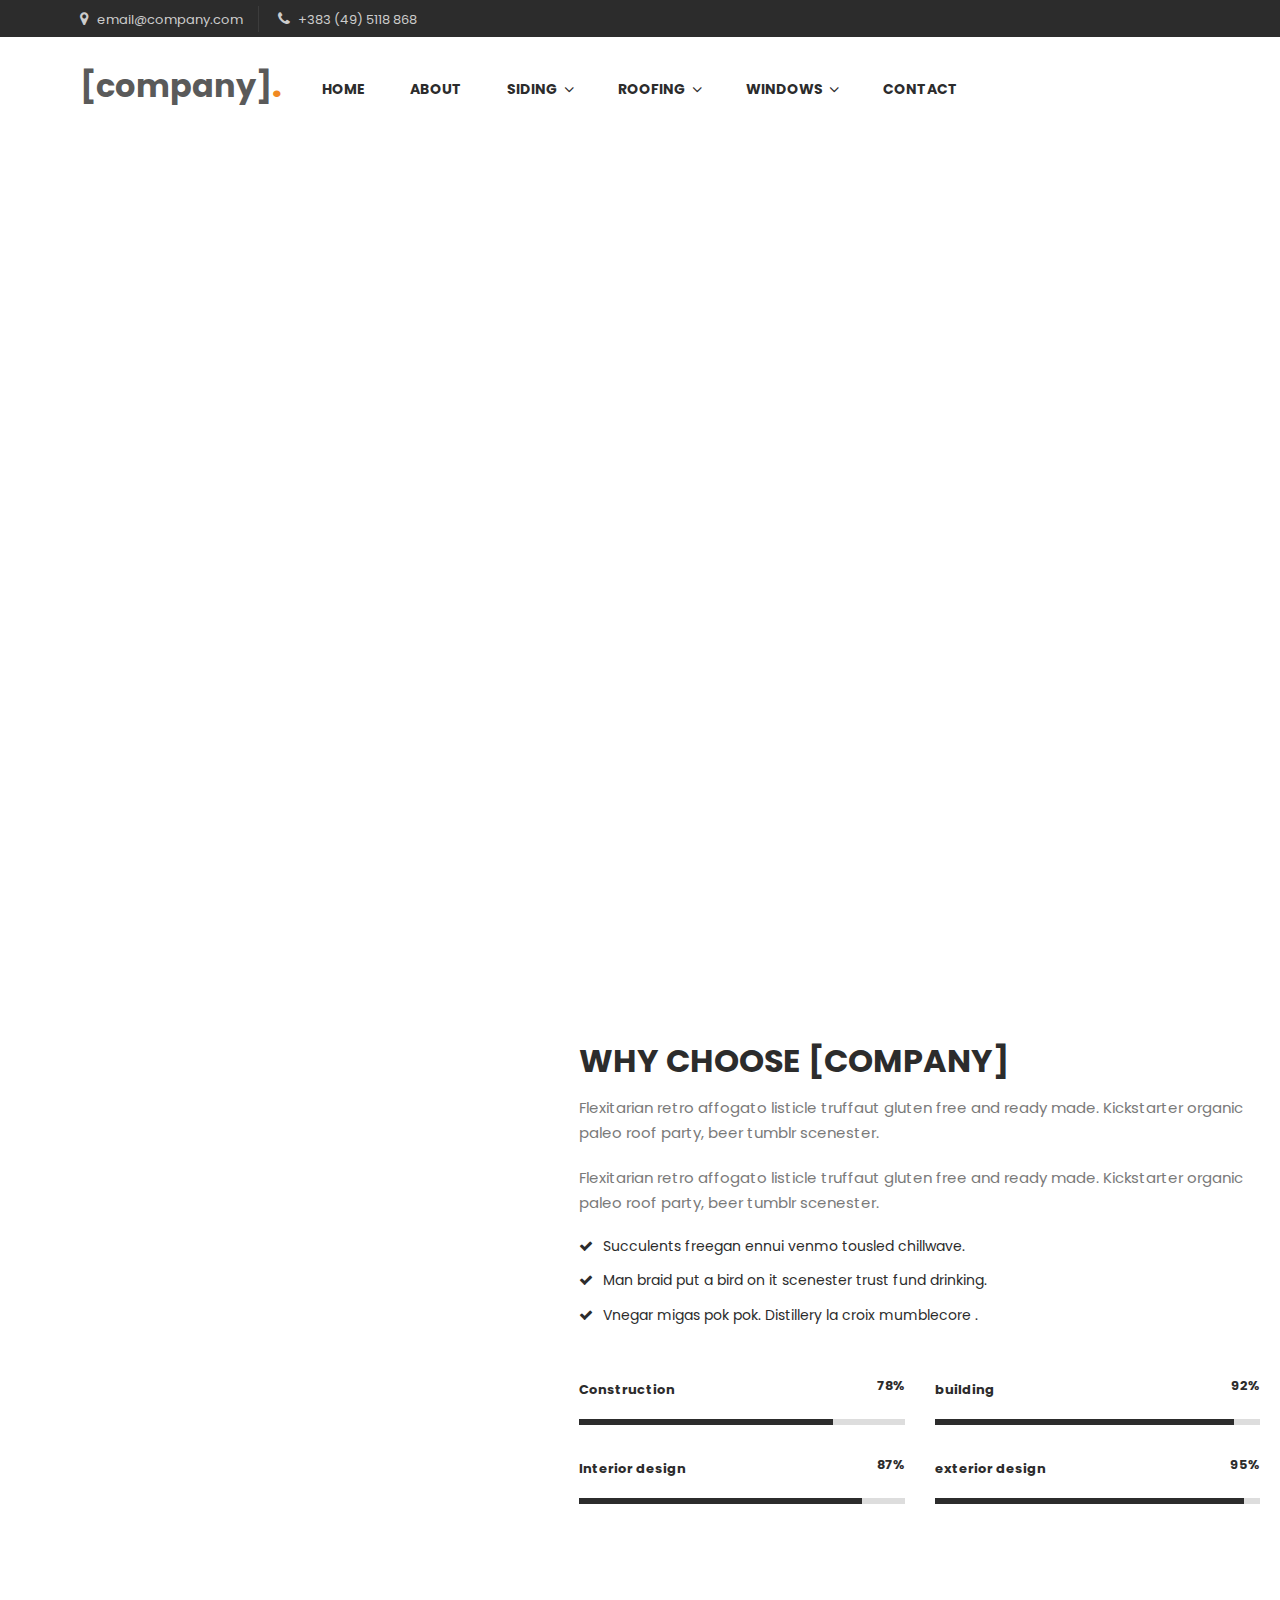
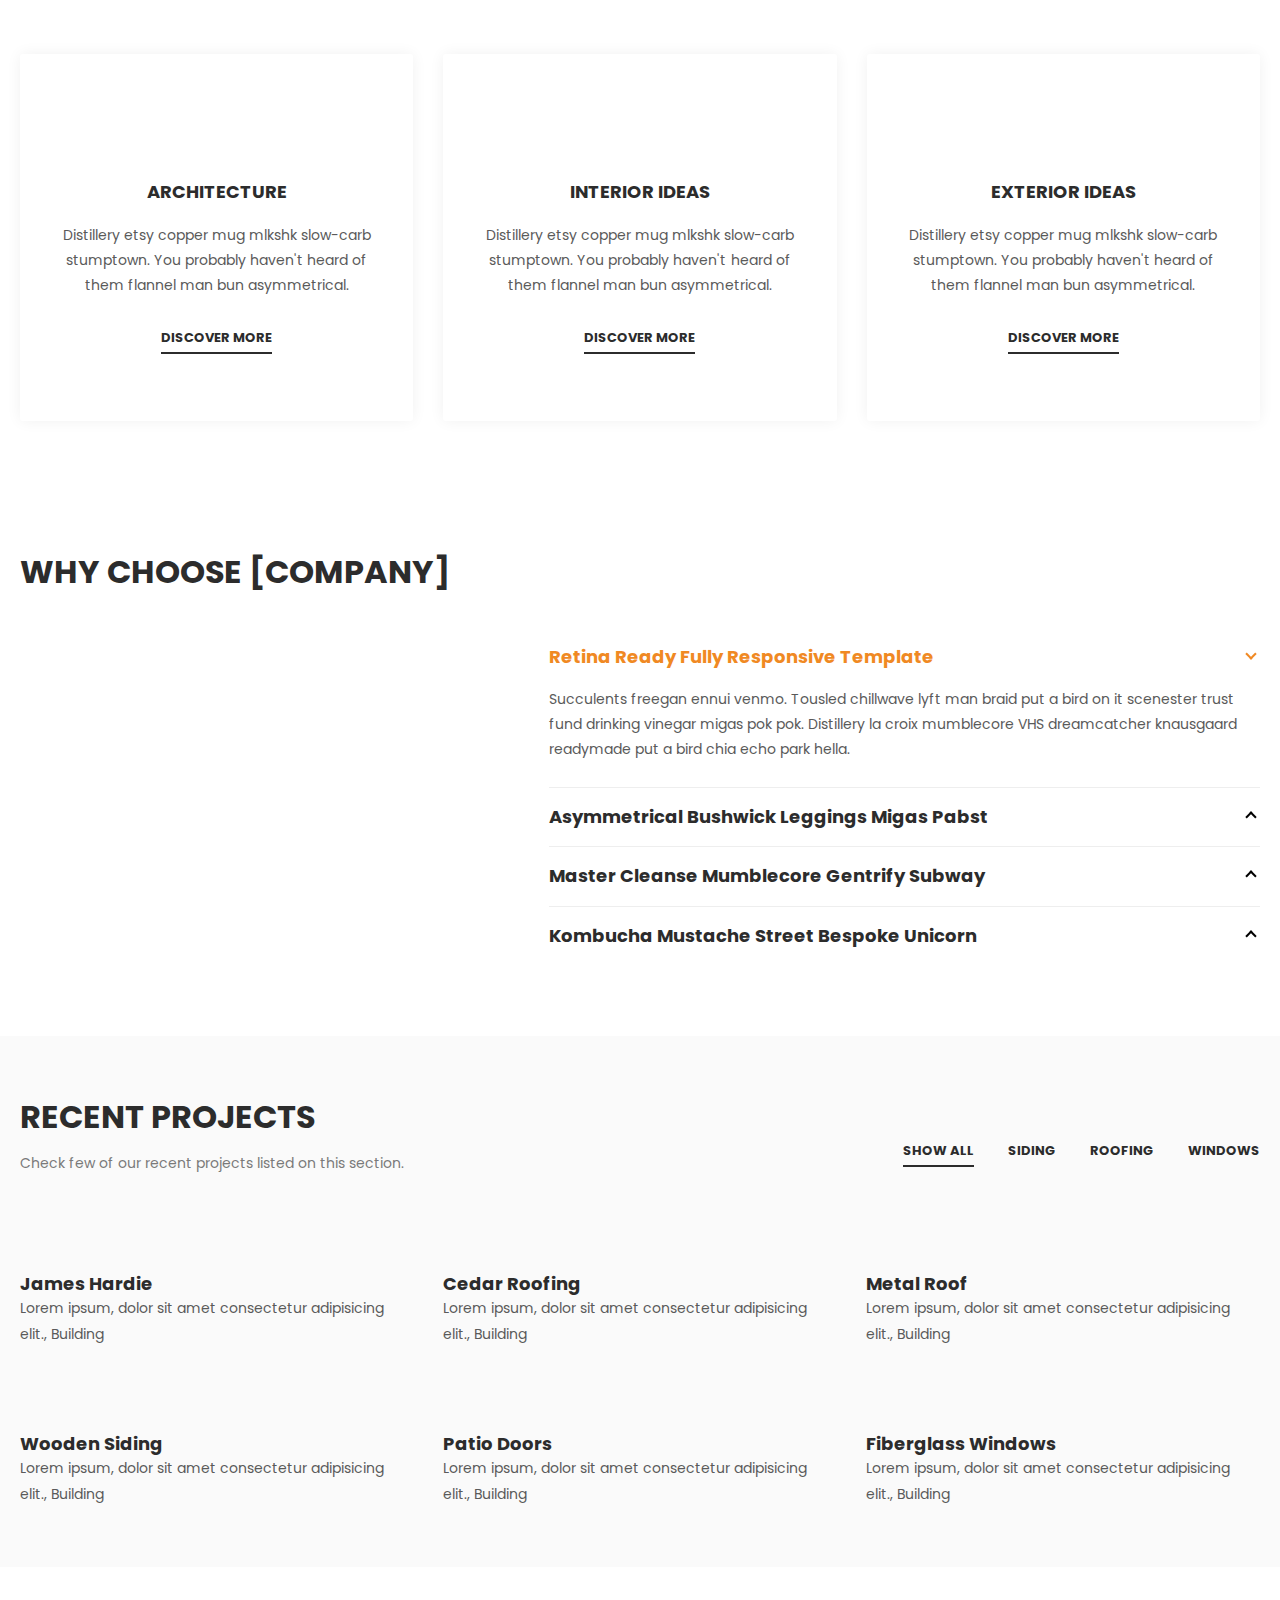
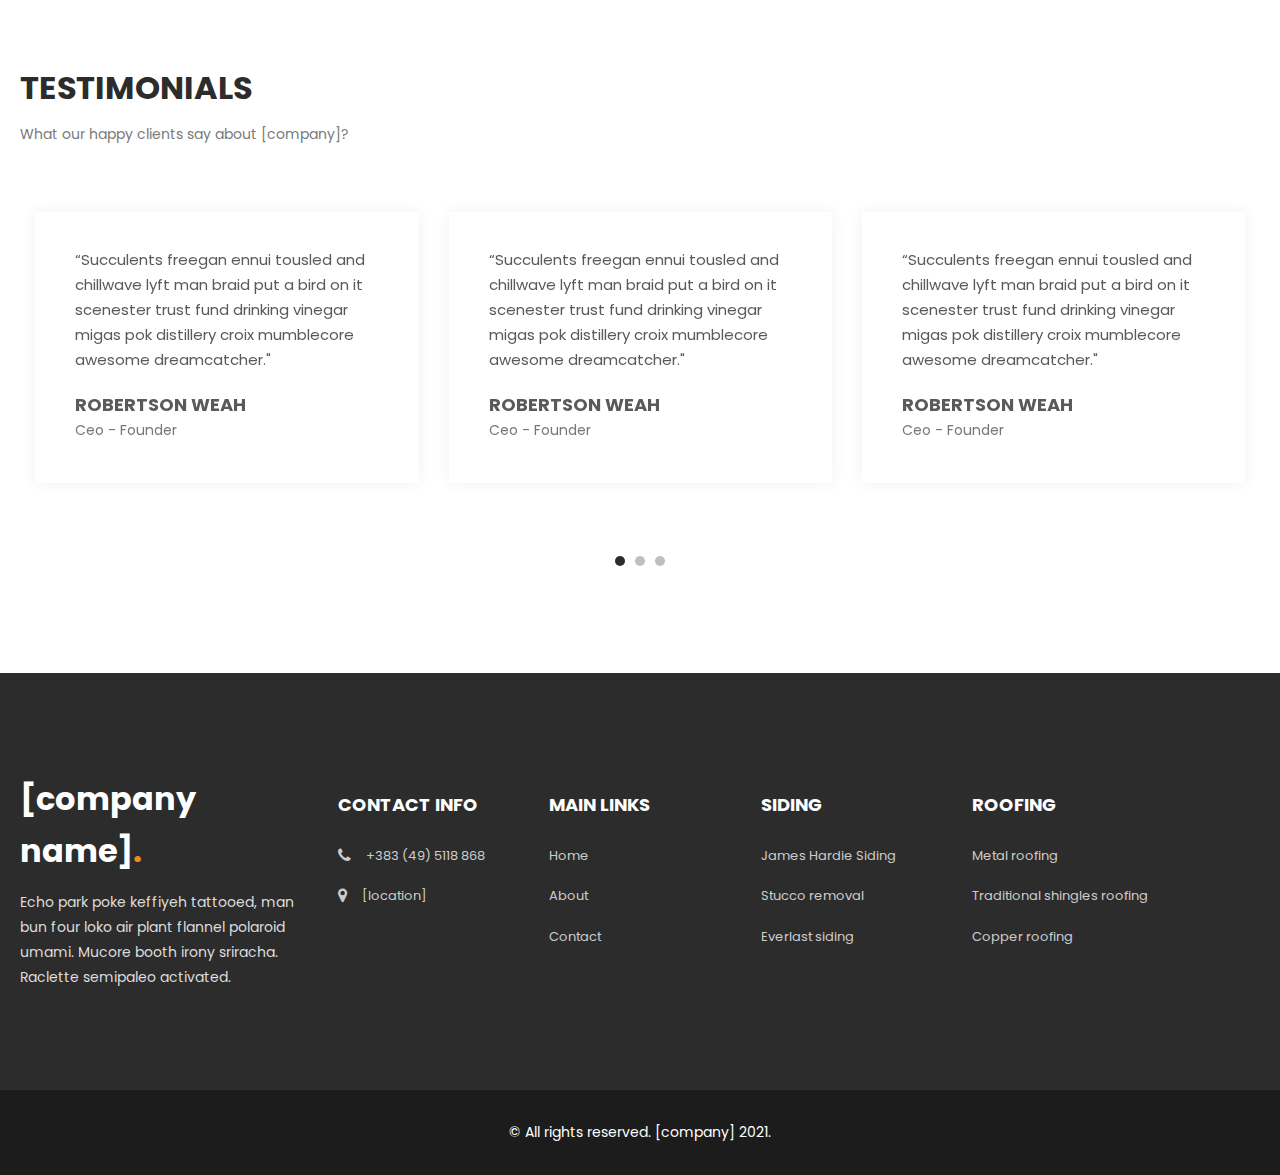
==== index.html @ dba57b31 "559" ====
<!DOCTYPE html>
<html lang="en">

<head>
  <meta charset="UTF-8" />
  <meta name="robots" content="noindex, nofollow" />
  <meta name="viewport" content="width=device-width, initial-scale=1.0" />
  <meta http-equiv="X-UA-Compatible" content="ie=edge" />
  <link rel="icon" href="images/favicon.png">
  <title>[company] - Creative Architecture HTML5 Template</title>

  <!-- Fonts -->
  <link rel="preconnect" href="https://fonts.gstatic.com">
  <link href="https://fonts.googleapis.com/css2?family=Poppins:wght@100;200;300;400;500;600;700;800;900&display=swap"
    rel="stylesheet">
  <link rel="stylesheet" href="fonts/font-awesome/css/font-awesome.min.css">
  <link rel="stylesheet" href="fonts/revicons/style.css">

  <link rel="stylesheet" href="styles/bootstrap.css" />
  <link rel="stylesheet" href="styles/main.css" />
</head>

<body>

  <div id="preloader" class="preloader">
    <div id="loader"></div>
  </div>
  <!-- Mobile Menu -->
  <div class="mobile-nav-wrapper">
    <div class="mobile-menu-inner">
      <ul class="mobile-menu">
        <li><a href="index.html">Home</a></li>
        <li><a href="about.html">About</a></li>
        <li class="has-sub"><a href="#">Siding<i class="sub-icon fa fa-angle-down"></i></a>
          <ul class="sub-menu">
            <li><a href="james_hardie_siding.html">James Hardie Siding</a></li>
            <li><a href="stucco_removal.html">Stucco removal</a></li>
            <li><a href="everlast_siding.html">Everlast siding</a></li>
          </ul>
        </li>
        <li class="has-sub"><a href="#">Roofing<i class="sub-icon fa fa-angle-down"></i></a>
          <ul class="sub-menu">
            <li><a href="metal_roofing.html">Metal roofing</a></li>
            <li><a href="tradition_shingles_roofing.html">Traditional shingles roofing</a></li>
            <li><a href="copper_roofing.html">Copper roofing</a></li>
          </ul>
        </li>
        <li class="has-sub"><a href="#">Windows<i class="sub-icon fa fa-angle-down"></i></a>
          <ul class="sub-menu">
            <li><a href="double_hung_windows.html">Double hung windows</a></li>
            <li><a href="patio_doors.html">Patio doors</a></li>
          </ul>
        </li>
        <li><a href="contact.html">Contact</a></li>
      </ul>

    </div>
  </div>
  <div class="mobile-menu-overlay"></div>

  <div class="sub-header">
    <div class="container-fluid">
      <div class="row">
        <div class="col-lg-8">
          <ul class="left-info">
            <li><a href="contact-us.html"><i class="fa fa-map-marker"></i> email@company.com</a></li>
            <li><a href="contact-us.html"><i class="fa fa-phone"></i> +383 (49) 5118 868</a></li>
          </ul>
        </div>

      </div>
    </div>
  </div>

  <!-- Header -->
  <header class="site-header fixed-header">
    <div class="container expanded">
      <div class="header-wrap">
        <div class="header-logo">
          <a href="index.html">
            <p>[company]<em>.</em></p>
          </a>
        </div>
        <div class="header-nav">
          <ul class="main-menu">
            <li><a href="index.html">Home</a></li>
            <li><a href="about.html">About</a></li>
            <li class="menu-item-has-children"><a href="#">Siding</a>
              <ul class="sub-menu">
                <li><a href="james_hardie_siding.html">James Hardie Siding</a></li>
                <li><a href="stucco_removal.html">Stucco removal</a></li>
                <li><a href="everlast_siding.html">Everlast siding</a></li>
              </ul>
            </li>
            <li class="menu-item-has-children"><a href="#">Roofing</a>
              <ul class="sub-menu">
                <li><a href="metal_roofing.html">Metal roofing</a></li>
                <li><a href="tradition_shingles_roofing.html">Traditional shingles roofing</a></li>
                <li><a href="copper_roofing.html">Copper roofing</a></li>
              </ul>
            </li>
            <li class="menu-item-has-children"><a href="#">Windows</a>
              <ul class="sub-menu">
                <li><a href="double_hung_windows.html">Double hung windows</a></li>
                <li><a href="patio_doors.html">Patio doors</a></li>
              </ul>
            </li>
            <li><a href="contact.html">Contact</a></li>
          </ul>
        </div>
        <div class="header-widgets">
          <ul class="right-menu">

            <li class="menu-item menu-mobile-nav">
              <a href="#" class="menu-bar" id="menu-show-mobile-nav">
                <svg viewBox="0 0 24 24" width="24" height="24" stroke="currentColor" stroke-width="2" fill="none"
                  stroke-linecap="round" stroke-linejoin="round" class="css-i6dzq1">
                  <line x1="3" y1="12" x2="21" y2="12"></line>
                  <line x1="3" y1="6" x2="21" y2="6"></line>
                  <line x1="3" y1="18" x2="21" y2="18"></line>
                </svg>
              </a>
            </li>
          </ul>
        </div>
      </div>
    </div>
  </header>
  <!-- /Header -->



  <!-- Home slider -->
  <div class="expanded slider-wrapper">
    <div id="rev_slider_1_1_wrapper" class="rev_slider_wrapper fullwidthbanner-container" data-source="gallery"
      style="margin:0px auto;background:transparent;padding:0px;margin-top:0px;margin-bottom:0px;">
      <div id="rev_slider_1_1" class="rev_slider fullwidthabanner" style="display:none;" data-version="5.4.8">
        <ul>

          <li data-index="rs-1" data-transition="fade" data-slotamount="default" data-hideafterloop="0"
            data-hideslideonmobile="off" data-easein="default" data-easeout="default" data-masterspeed="300"
            data-rotate="0" data-saveperformance="off" data-title="Slide">
            <!-- MAIN IMAGE -->
            <img src="https://via.placeholder.com/1920x850" alt="" title="Home" data-bgposition="center center"
              data-bgfit="cover" data-bgrepeat="no-repeat" data-bgparallax="5" class="rev-slidebg" data-no-retina>

            <div class="tp-caption slide-paragraph  tp-resizeme tp-arrival" id="slide-1-layer-1"
              data-x="['center','center','center','center']" data-hoffset="['0','0','0','0']"
              data-y="['top','top','top','top']" data-voffset="['150','180','130','100']"
              data-fontsize="['64','18','18','18']" data-width="['100%']" data-height="['auto']"
              data-whitespace="normal" data-type="text" data-responsive_offset="on"
              data-frames='[{"delay":300,"speed":400,"frame":"0","from":"opacity:0;","to":"o:1;","ease":"Cubic.easeIn"},{"delay":"wait","speed":300,"frame":"999","to":"opacity:0;","ease":"easeOutCirc"}]'
              data-textAlign="['center','center','center','center']" data-paddingtop="[0,0,0,0]"
              data-paddingright="[0,0,0,0]" data-paddingbottom="[0,0,0,0]" data-paddingleft="[0,0,0,0]">
              <p>THIS IS A VERY FINE LINE</p>
            </div>

            <div class="tp-caption slide-title tp-resizeme" id="slide-1-layer-2"
              data-x="['center','center','center','center']" data-hoffset="['0','0','0','0']"
              data-y="['middle','middle','middle','middle']" data-voffset="['-55','-75','-55','20']"
              data-fontsize="['36','44','40','36']" data-lineheight="['84','70','50','36']" data-width="none"
              data-height="none" data-whitespace="nowrap" data-type="text" data-responsive_offset="on"
              data-frames='[{"delay":600,"speed":400,"frame":"0","from":"opacity:0;","to":"o:1;","ease":"Cubic.easeIn"},{"delay":"wait","speed":300,"frame":"999","to":"opacity:0;","ease":"easeOutCirc"}]'
              data-textAlign="['center','center','center','center']" data-paddingtop="[0,0,0,0]"
              data-paddingright="[0,0,0,0]" data-paddingbottom="[0,0,0,0]" data-paddingleft="[0,0,0,0]">BETWEEN STUPID
              AND CLEVER</div>

            <div class="tp-caption slide-description tp-resizeme" id="slide-1-layer-3"
              data-x="['center','center','center','center']" data-hoffset="['0','0','0','0']"
              data-y="['middle','middle','middle','middle']" data-voffset="['65','50','40','20']"
              data-fontsize="['48','56','44','30']" data-lineheight="['84','70','50','36']" data-width="none"
              data-height="none" data-whitespace="nowrap" data-type="text" data-responsive_offset="on"
              data-frames='[{"delay":900,"speed":400,"frame":"0","from":"opacity:0;","to":"o:1;","ease":"Cubic.easeIn"},{"delay":"wait","speed":300,"frame":"999","to":"opacity:0;","ease":"easeOutCirc"}]'
              data-textAlign="['center','center','center','center']" data-paddingtop="[0,0,0,0]"
              data-paddingright="[0,0,0,0]" data-paddingbottom="[0,0,0,0]" data-paddingleft="[0,0,0,0]">
              <p>Flexitarian franzen hashtag kogi la croix lumbersexual literally distillery fingers<br>tache lyft. Kogi
                roof party master cleanse heirloom chia cronut occupy.</p>
            </div>

            <div class="tp-caption main-light-button " id="slide-1-layer-4"
              data-x="['center','center','center','center']" data-hoffset="['0','0','0','0']"
              data-y="['bottom','bottom','bottom','bottom']" data-voffset="['170','230','250','130']"
              data-fontsize="['15','14','13','12']" data-width="none" data-height="none" data-whitespace="nowrap"
              data-type="button"
              data-actions='[{"event":"click","action":"scrollbelow","offset":"px","delay":"","speed":"900","ease":"easeInOutSine"}]'
              data-responsive_offset="on" data-responsive="off"
              data-frames='[{"delay":1200,"speed":400,"frame":"0","from":"opacity:0;","to":"o:1;","ease":"Cubic.easeIn"},{"delay":"wait","speed":300,"frame":"999","to":"opacity:0;","ease":"easeOutCirc"},{"frame":"hover","speed":"300","ease":"Power4.easeOut","to":"o:1;rX:0;rY:0;rZ:0;z:0;","style":"c:rgb(255,255,255);bg:rgb(255,96,96);zi:4;"}]'
              data-textAlign="['center','center','center','center']"><a href="project-details.html">DISCOVER MORE</a>
            </div>
          </li>

          <li data-index="rs-2" data-transition="fade" data-slotamount="default" data-hideafterloop="0"
            data-hideslideonmobile="off" data-easein="default" data-easeout="default" data-masterspeed="300"
            data-rotate="0" data-saveperformance="off" data-title="Slide">
            <!-- MAIN IMAGE -->
            <img src="https://via.placeholder.com/1920x850" alt="" title="Home" data-bgposition="center center"
              data-bgfit="cover" data-bgrepeat="no-repeat" data-bgparallax="5" class="rev-slidebg" data-no-retina>

            <div class="tp-caption slide-paragraph  tp-resizeme tp-arrival" id="slide-2-layer-1"
              data-x="['center','center','center','center']" data-hoffset="['0','0','0','0']"
              data-y="['top','top','top','top']" data-voffset="['150','180','130','100']"
              data-fontsize="['64','18','18','18']" data-width="['100%']" data-height="['auto']"
              data-whitespace="normal" data-type="text" data-responsive_offset="on"
              data-frames='[{"delay":300,"speed":400,"frame":"0","from":"opacity:0;","to":"o:1;","ease":"Cubic.easeIn"},{"delay":"wait","speed":300,"frame":"999","to":"opacity:0;","ease":"easeOutCirc"}]'
              data-textAlign="['center','center','center','center']" data-paddingtop="[0,0,0,0]"
              data-paddingright="[0,0,0,0]" data-paddingbottom="[0,0,0,0]" data-paddingleft="[0,0,0,0]">
              <p>AWESOME ARCHITECURE</p>
            </div>

            <div class="tp-caption slide-title tp-resizeme" id="slide-2-layer-2"
              data-x="['center','center','center','center']" data-hoffset="['0','0','0','0']"
              data-y="['middle','middle','middle','middle']" data-voffset="['-55','-75','-55','20']"
              data-fontsize="['36','44','40','36']" data-lineheight="['84','70','50','36']" data-width="none"
              data-height="none" data-whitespace="nowrap" data-type="text" data-responsive_offset="on"
              data-frames='[{"delay":600,"speed":400,"frame":"0","from":"opacity:0;","to":"o:1;","ease":"Cubic.easeIn"},{"delay":"wait","speed":300,"frame":"999","to":"opacity:0;","ease":"easeOutCirc"}]'
              data-textAlign="['center','center','center','center']" data-paddingtop="[0,0,0,0]"
              data-paddingright="[0,0,0,0]" data-paddingbottom="[0,0,0,0]" data-paddingleft="[0,0,0,0]">MEGA TOWERS
              THUMBS</div>

            <div class="tp-caption slide-description tp-resizeme" id="slide-2-layer-3"
              data-x="['center','center','center','center']" data-hoffset="['0','0','0','0']"
              data-y="['middle','middle','middle','middle']" data-voffset="['65','50','40','20']"
              data-fontsize="['48','56','44','30']" data-lineheight="['84','70','50','36']" data-width="none"
              data-height="none" data-whitespace="nowrap" data-type="text" data-responsive_offset="on"
              data-frames='[{"delay":900,"speed":400,"frame":"0","from":"opacity:0;","to":"o:1;","ease":"Cubic.easeIn"},{"delay":"wait","speed":300,"frame":"999","to":"opacity:0;","ease":"easeOutCirc"}]'
              data-textAlign="['center','center','center','center']" data-paddingtop="[0,0,0,0]"
              data-paddingright="[0,0,0,0]" data-paddingbottom="[0,0,0,0]" data-paddingleft="[0,0,0,0]">
              <p>Flexitarian franzen hashtag kogi la croix lumbersexual literally distillery fingers<br>tache lyft. Kogi
                roof party master cleanse heirloom chia cronut occupy.</p>
            </div>

            <div class="tp-caption main-light-button " id="slide-2-layer-4"
              data-x="['center','center','center','center']" data-hoffset="['0','0','0','0']"
              data-y="['bottom','bottom','bottom','bottom']" data-voffset="['170','230','250','130']"
              data-fontsize="['15','14','13','12']" data-width="none" data-height="none" data-whitespace="nowrap"
              data-type="button"
              data-actions='[{"event":"click","action":"scrollbelow","offset":"px","delay":"","speed":"900","ease":"easeInOutSine"}]'
              data-responsive_offset="on" data-responsive="off"
              data-frames='[{"delay":1200,"speed":400,"frame":"0","from":"opacity:0;","to":"o:1;","ease":"Cubic.easeIn"},{"delay":"wait","speed":300,"frame":"999","to":"opacity:0;","ease":"easeOutCirc"},{"frame":"hover","speed":"300","ease":"Power4.easeOut","to":"o:1;rX:0;rY:0;rZ:0;z:0;","style":"c:rgb(255,255,255);bg:rgb(255,96,96);zi:4;"}]'
              data-textAlign="['center','center','center','center']"><a href="project-details.html">DISCOVER MORE</a>
            </div>
          </li>

          <li data-index="rs-3" data-transition="fade" data-slotamount="default" data-hideafterloop="0"
            data-hideslideonmobile="off" data-easein="default" data-easeout="default" data-masterspeed="300"
            data-rotate="0" data-saveperformance="off" data-title="Slide">
            <!-- MAIN IMAGE -->
            <img src="https://via.placeholder.com/1920x850" alt="" title="Home" data-bgposition="center center"
              data-bgfit="cover" data-bgrepeat="no-repeat" data-bgparallax="5" class="rev-slidebg" data-no-retina>

            <div class="tp-caption slide-paragraph  tp-resizeme tp-arrival" id="slide-3-layer-1"
              data-x="['center','center','center','center']" data-hoffset="['0','0','0','0']"
              data-y="['top','top','top','top']" data-voffset="['150','180','130','100']"
              data-fontsize="['64','18','18','18']" data-width="['100%']" data-height="['auto']"
              data-whitespace="normal" data-type="text" data-responsive_offset="on"
              data-frames='[{"delay":300,"speed":400,"frame":"0","from":"opacity:0;","to":"o:1;","ease":"Cubic.easeIn"},{"delay":"wait","speed":300,"frame":"999","to":"opacity:0;","ease":"easeOutCirc"}]'
              data-textAlign="['center','center','center','center']" data-paddingtop="[0,0,0,0]"
              data-paddingright="[0,0,0,0]" data-paddingbottom="[0,0,0,0]" data-paddingleft="[0,0,0,0]">
              <p>UNUSUAL BUILDINGS</p>
            </div>

            <div class="tp-caption slide-title tp-resizeme" id="slide-3-layer-2"
              data-x="['center','center','center','center']" data-hoffset="['0','0','0','0']"
              data-y="['middle','middle','middle','middle']" data-voffset="['-55','-75','-55','20']"
              data-fontsize="['36','44','40','36']" data-lineheight="['84','70','50','36']" data-width="none"
              data-height="none" data-whitespace="nowrap" data-type="text" data-responsive_offset="on"
              data-frames='[{"delay":600,"speed":400,"frame":"0","from":"opacity:0;","to":"o:1;","ease":"Cubic.easeIn"},{"delay":"wait","speed":300,"frame":"999","to":"opacity:0;","ease":"easeOutCirc"}]'
              data-textAlign="['center','center','center','center']" data-paddingtop="[0,0,0,0]"
              data-paddingright="[0,0,0,0]" data-paddingbottom="[0,0,0,0]" data-paddingleft="[0,0,0,0]">UNIQUE AND
              CREATIVE</div>

            <div class="tp-caption slide-description tp-resizeme" id="slide-3-layer-3"
              data-x="['center','center','center','center']" data-hoffset="['0','0','0','0']"
              data-y="['middle','middle','middle','middle']" data-voffset="['65','50','40','20']"
              data-fontsize="['48','56','44','30']" data-lineheight="['84','70','50','36']" data-width="none"
              data-height="none" data-whitespace="nowrap" data-type="text" data-responsive_offset="on"
              data-frames='[{"delay":900,"speed":400,"frame":"0","from":"opacity:0;","to":"o:1;","ease":"Cubic.easeIn"},{"delay":"wait","speed":300,"frame":"999","to":"opacity:0;","ease":"easeOutCirc"}]'
              data-textAlign="['center','center','center','center']" data-paddingtop="[0,0,0,0]"
              data-paddingright="[0,0,0,0]" data-paddingbottom="[0,0,0,0]" data-paddingleft="[0,0,0,0]">
              <p>Flexitarian franzen hashtag kogi la croix lumbersexual literally distillery fingers<br>tache lyft. Kogi
                roof party master cleanse heirloom chia cronut occupy.</p>
            </div>

            <div class="tp-caption main-light-button " id="slide-3-layer-4"
              data-x="['center','center','center','center']" data-hoffset="['0','0','0','0']"
              data-y="['bottom','bottom','bottom','bottom']" data-voffset="['170','230','250','130']"
              data-fontsize="['15','14','13','12']" data-width="none" data-height="none" data-whitespace="nowrap"
              data-type="button"
              data-actions='[{"event":"click","action":"scrollbelow","offset":"px","delay":"","speed":"900","ease":"easeInOutSine"}]'
              data-responsive_offset="on" data-responsive="off"
              data-frames='[{"delay":1200,"speed":400,"frame":"0","from":"opacity:0;","to":"o:1;","ease":"Cubic.easeIn"},{"delay":"wait","speed":300,"frame":"999","to":"opacity:0;","ease":"easeOutCirc"},{"frame":"hover","speed":"300","ease":"Power4.easeOut","to":"o:1;rX:0;rY:0;rZ:0;z:0;","style":"c:rgb(255,255,255);bg:rgb(255,96,96);zi:4;"}]'
              data-textAlign="['center','center','center','center']"><a href="project-details.html">DISCOVER MORE</a>
            </div>
          </li>

        </ul>
      </div>
    </div>
  </div>
  <!-- /#home-banner -->
  <div class="why-choose-us why-choose-us-third section-gap">
    <div class="container">
      <div class="row">
        <div class="col-lg-5">
          <div class="left-image">
            <img src="https://via.placeholder.com/470x520" style="width: 100%;" alt="">
          </div>
        </div>
        <div class="col-lg-7 align-self-center">
          <div class="right-content">
            <div class="row">
              <div class="col-lg-12">
                <div class="section-heading">
                  <h1>WHY CHOOSE [company]</h1>
                  <p class="italic">Flexitarian retro affogato listicle truffaut gluten free and ready made. Kickstarter
                    organic paleo roof party, beer tumblr scenester.</p>
                <p class="italic">Flexitarian retro affogato listicle truffaut gluten free and ready made. Kickstarter
                  organic paleo roof party, beer tumblr scenester.</p>
                <ul class="info">
                  <li><i class="fa fa-check"></i> Succulents freegan ennui venmo tousled chillwave.</li>
                  <li><i class="fa fa-check"></i> Man braid put a bird on it scenester trust fund drinking.</li>
                  <li><i class="fa fa-check"></i> Vnegar migas pok pok. Distillery la croix mumblecore .</li>
                </ul>
                <div class="row">
                  <div class="col-lg-6">
                    <div class="skill-item">
                      <h3>Construction</h3>
                      <span>78%</span>
                      <div class="base">
                        <div class="filled construction-filled"></div>
                      </div>
                    </div>
                  </div>
                  <div class="col-lg-6">
                    <div class="skill-item">
                      <h3>building</h3>
                      <span>92%</span>
                      <div class="base">
                        <div class="filled building-filled"></div>
                      </div>
                    </div>
                  </div>
                  <div class="col-lg-6">
                    <div class="skill-item">
                      <h3>Interior design</h3>
                      <span>87%</span>
                      <div class="base">
                        <div class="filled interior-filled"></div>
                      </div>
                    </div>
                  </div>
                  <div class="col-lg-6">
                    <div class="skill-item">
                      <h3>exterior design</h3>
                      <span>95%</span>
                      <div class="base">
                        <div class="filled exterior-filled"></div>
                      </div>
                    </div>
                  </div>
                </div>
              </div>
            </div>
          </div>
        </div>
      </div>
    </div>
  </div>





  <div class="services section-gap">
    <div class="container">
      <div class="row">
        <div class="col-lg-4">
          <div class="service-item first-item">
            <div class="icon">
              <img src="https://via.placeholder.com/74x88" alt="">
            </div>
            <h3>ARCHITECTURE</h3>
            <p>Distillery etsy copper mug mlkshk slow-carb stumptown. You probably haven't heard of them flannel man bun
              asymmetrical.</p>
            <div class="text-button">
              <a href="services.html">Discover More</a>
            </div>
          </div>
        </div>
        <div class="col-lg-4">
          <div class="service-item second-item">
            <div class="icon">
              <img src="https://via.placeholder.com/74x88" alt="">
            </div>
            <h3>INTERIOR IDEAS</h3>
            <p>Distillery etsy copper mug mlkshk slow-carb stumptown. You probably haven't heard of them flannel man bun
              asymmetrical.</p>
            <div class="text-button">
              <a href="services.html">Discover More</a>
            </div>
          </div>
        </div>
        <div class="col-lg-4">
          <div class="service-item third-item">
            <div class="icon">
              <img src="https://via.placeholder.com/74x88" alt="">
            </div>
            <h3>EXTERIOR IDEAS</h3>
            <p>Distillery etsy copper mug mlkshk slow-carb stumptown. You probably haven't heard of them flannel man bun
              asymmetrical.</p>
            <div class="text-button">
              <a href="services.html">Discover More</a>
            </div>
          </div>
        </div>
      </div>
    </div>
  </div>

  <div class="why-choose-us section-gap">
    <div class="container">
      <div class="row">
        <div class="col-lg-12">
          <div class="section-heading">
            <h2>WHY CHOOSE [company]</h2>
          </div>
        </div>
        <div class="col-lg-5">
          <div class="left-image">
            <img src="https://via.placeholder.com/470x350" style="width: 100%;" alt="">
          </div>
        </div>
        <div class="col-lg-7 align-self-center">
          <ul class="accordion">
            <li>
              <a>Retina Ready Fully Responsive Template</a>
              <p>Succulents freegan ennui venmo. Tousled chillwave lyft man braid put a bird on it scenester trust fund
                drinking vinegar migas pok pok. Distillery la croix mumblecore VHS dreamcatcher knausgaard readymade put
                a bird chia echo park hella.</p>
            </li>
            <li>
              <a>Asymmetrical Bushwick Leggings Migas Pabst </a>
              <p>Succulents freegan ennui venmo. Tousled chillwave lyft man braid put a bird on it scenester trust fund
                drinking vinegar migas pok pok. Distillery la croix mumblecore VHS dreamcatcher knausgaard readymade put
                a bird chia echo park hella.</p>
            </li>
            <li>
              <a>Master Cleanse Mumblecore Gentrify Subway</a>
              <p>Succulents freegan ennui venmo. Tousled chillwave lyft man braid put a bird on it scenester trust fund
                drinking vinegar migas pok pok. Distillery la croix mumblecore VHS dreamcatcher knausgaard readymade put
                a bird chia echo park hella.</p>
            </li>
            <li>
              <a>Kombucha Mustache Street Bespoke Unicorn</a>
              <p>Succulents freegan ennui venmo. Tousled chillwave lyft man braid put a bird on it scenester trust fund
                drinking vinegar migas pok pok. Distillery la croix mumblecore VHS dreamcatcher knausgaard readymade put
                a bird chia echo park hella.</p>
            </li>
          </ul> <!-- / accordion -->
        </div>
      </div>
    </div>
  </div>

  <div class="simple-recent-projects filter-projects">
    <div class="container">
      <div class="row">
        <div class="col-lg-6">
          <div class="section-heading">
            <h2>RECENT PROJECTS</h2>
            <p>Check few of our recent projects listed on this section.</p>
          </div>
        </div>
        <div class="col-lg-6">
          <div class="portfolio-filters">
            <ul>
              <li class="active" data-filter="*">Show All</li>
              <li data-filter=".category-building">Siding</li>
              <li data-filter=".category-construction">Roofing</li>
              <li data-filter=".category-architecture">Windows</li>
            </ul>
          </div>
        </div>
        <div class="col-lg-12">
          <div class="row masonry-layout filters-content normal-col-gap">
            <div class="col-lg-4 masonry-item all category-building">
              <div class="item">
                <div class="project-item">
                  <div class="thumb">
                    <img src="https://via.placeholder.com/400x320" alt="">
                    <div class="hover">
                      <div class="inner-content">
                        <div class="text-button">
                          <a href="project-details.html">View Details</a>
                        </div>
                      </div>
                    </div>
                  </div>
                  <div class="down-content">
                    <h3><a href="project-details.html">James Hardie</a></h3>
                    <span><a href="project-details.html">Lorem ipsum, dolor sit amet consectetur adipisicing elit.</a>,
                      <a href="project-details.html">Building</a></span>
                  </div>
                </div>
              </div>
            </div>
            <div class="col-lg-4 masonry-item all category-construction">
              <div class="item">
                <div class="project-item">
                  <div class="thumb">
                    <img src="https://via.placeholder.com/400x320" alt="">
                    <div class="hover">
                      <div class="inner-content">
                        <div class="text-button">
                          <a href="project-details.html">View Details</a>
                        </div>
                      </div>
                    </div>
                  </div>
                  <div class="down-content">
                    <h3><a href="project-details.html">Cedar Roofing</a></h3>
                    <span><a href="project-details.html">Lorem ipsum, dolor sit amet consectetur adipisicing elit.</a>,
                      <a href="project-details.html">Building</a></span>
                  </div>
                </div>
              </div>
            </div>
            <div class="col-lg-4 masonry-item all category-architecture">
              <div class="item">
                <div class="project-item">
                  <div class="thumb">
                    <img src="https://via.placeholder.com/400x320" alt="">
                    <div class="hover">
                      <div class="inner-content">
                        <div class="text-button">
                          <a href="project-details.html">View Details</a>
                        </div>
                      </div>
                    </div>
                  </div>
                  <div class="down-content">
                    <h3><a href="project-details.html">Metal Roof</a></h3>
                    <span><a href="project-details.html">Lorem ipsum, dolor sit amet consectetur adipisicing elit.</a>,
                      <a href="project-details.html">Building</a></span>
                  </div>
                </div>
              </div>
            </div>
            <div class="col-lg-4 masonry-item all category-architecture">
              <div class="item">
                <div class="project-item">
                  <div class="thumb">
                    <img src="https://via.placeholder.com/400x320" alt="">
                    <div class="hover">
                      <div class="inner-content">
                        <div class="text-button">
                          <a href="project-details.html">View Details</a>
                        </div>
                      </div>
                    </div>
                  </div>
                  <div class="down-content">
                    <h3><a href="project-details.html">Wooden Siding</a></h3>
                    <span><a href="project-details.html">Lorem ipsum, dolor sit amet consectetur adipisicing elit.</a>,
                      <a href="project-details.html">Building</a></span>
                  </div>
                </div>
              </div>
            </div>
            <div class="col-lg-4 masonry-item all category-construction">
              <div class="item">
                <div class="project-item">
                  <div class="thumb">
                    <img src="https://via.placeholder.com/400x320" alt="">
                    <div class="hover">
                      <div class="inner-content">
                        <div class="text-button">
                          <a href="project-details.html">View Details</a>
                        </div>
                      </div>
                    </div>
                  </div>
                  <div class="down-content">
                    <h3><a href="project-details.html">Patio Doors</a></h3>
                    <span><a href="project-details.html">Lorem ipsum, dolor sit amet consectetur adipisicing elit.</a>,
                      <a href="project-details.html">Building</a></span>
                  </div>
                </div>
              </div>
            </div>
            <div class="col-lg-4 masonry-item all category-building">
              <div class="item">
                <div class="project-item">
                  <div class="thumb">
                    <img src="https://via.placeholder.com/400x320" alt="">
                    <div class="hover">
                      <div class="inner-content">
                        <div class="text-button">
                          <a href="project-details.html">View Details</a>
                        </div>
                      </div>
                    </div>
                  </div>
                  <div class="down-content">
                    <h3><a href="project-details.html">Fiberglass Windows</a></h3>
                    <span><a href="project-details.html">Lorem ipsum, dolor sit amet consectetur adipisicing elit.</a>,
                      <a href="project-details.html">Building</a></span>
                  </div>
                </div>
              </div>
            </div>
          </div>
        </div>
      </div>
    </div>
  </div>

  <div class="testimonials third-testimonials section-gap">
    <div class="container">
      <div class="row">
        <div class="col-lg-12">
          <div class="section-heading">
            <h2>Testimonials</h2>
            <p>What our happy clients say about [company]?</p>
          </div>
        </div>
        <div class="col-lg-12">
          <div class="owl-third-testimonials owl-carousel">
            <div class="item">
              <img src="https://via.placeholder.com/42x32" style="max-width: 42px;" alt="">
              <p>“Succulents freegan ennui tousled and chillwave lyft man braid put a bird on it scenester trust fund
                drinking vinegar migas pok distillery croix mumblecore awesome dreamcatcher."</p>
              <p class="like_p">Robertson Weah</p>
              <span>Ceo - Founder</span>
            </div>
            <div class="item">
              <img src="https://via.placeholder.com/42x32" style="max-width: 42px;" alt="">
              <p>“Succulents freegan ennui tousled and chillwave lyft man braid put a bird on it scenester trust fund
                drinking vinegar migas pok distillery croix mumblecore awesome dreamcatcher."</p>
              <p class="like_p">Robertson Weah</p>
              <span>Ceo - Founder</span>
            </div>
            <div class="item">
              <img src="https://via.placeholder.com/42x32" style="max-width: 42px;" alt="">
              <p>“Succulents freegan ennui tousled and chillwave lyft man braid put a bird on it scenester trust fund
                drinking vinegar migas pok distillery croix mumblecore awesome dreamcatcher."</p>
              <p class="like_p">Robertson Weah</p>
              <span>Ceo - Founder</span>
            </div>
            <div class="item">
              <img src="https://via.placeholder.com/42x32" style="max-width: 42px;" alt="">
              <p>“Succulents freegan ennui tousled and chillwave lyft man braid put a bird on it scenester trust fund
                drinking vinegar migas pok distillery croix mumblecore awesome dreamcatcher."</p>
              <p class="like_p">Robertson Weah</p>
              <span>Ceo - Founder</span>
            </div>
            <div class="item">
              <img src="https://via.placeholder.com/42x32" style="max-width: 42px;" alt="">
              <p>“Succulents freegan ennui tousled and chillwave lyft man braid put a bird on it scenester trust fund
                drinking vinegar migas pok distillery croix mumblecore awesome dreamcatcher."</p>
              <p class="like_p">Robertson Weah</p>
              <span>Ceo - Founder</span>
            </div>
            <div class="item">
              <img src="https://via.placeholder.com/42x32" style="max-width: 42px;" alt="">
              <p>“Succulents freegan ennui tousled and chillwave lyft man braid put a bird on it scenester trust fund
                drinking vinegar migas pok distillery croix mumblecore awesome dreamcatcher."</p>
              <p class="like_p">Robertson Weah</p>
              <span>Ceo - Founder</span>
            </div>
            <div class="item">
              <img src="https://via.placeholder.com/42x32" style="max-width: 42px;" alt="">
              <p>“Succulents freegan ennui tousled and chillwave lyft man braid put a bird on it scenester trust fund
                drinking vinegar migas pok distillery croix mumblecore awesome dreamcatcher."</p>
              <p class="like_p">Robertson Weah</p>
              <span>Ceo - Founder</span>
            </div>
            <div class="item">
              <img src="https://via.placeholder.com/42x32" style="max-width: 42px;" alt="">
              <p>“Succulents freegan ennui tousled and chillwave lyft man braid put a bird on it scenester trust fund
                drinking vinegar migas pok distillery croix mumblecore awesome dreamcatcher."</p>
              <p class="like_p">Robertson Weah</p>
              <span>Ceo - Founder</span>
            </div>
          </div>
        </div>
      </div>
    </div>
  </div>



  <footer>
    <div class="container">
      <div class="row">
        <div class="col-lg-3">
          <div class="about">
            <div class="logo"><a href="index.html">[company name]<em>.</em></a></div>
            <p>Echo park poke keffiyeh tattooed, man bun four loko air plant flannel polaroid umami. Mucore booth irony
              sriracha. Raclette semipaleo activated.</p>
          </div>
        </div>
        <div class="col-lg-2">
          <h4>CONTACT INFO</h4>
          <ul class="list">
            <li><a href="about-us.html"><i class="fa fa-phone"></i> +383 (49) 5118 868</a></li>
            <li><a href="about-us.html"><i class="fa fa-map-marker"></i>[location]</a></li>
          </ul>
        </div>
        <div class="col-lg-2">
          <h4>MAIN LINKS</h4>
          <ul class="list">
            <li><a href="index.html">Home</a></li>
            <li><a href="about.html">About</a></li>
            <li><a href="contact.html">Contact</a></li>
          </ul>
        </div>
        <div class="col-lg-2">
          <h4>SIDING</h4>
          <ul class="list">
            <li><a href="james_hardie_siding.html">James Hardie Siding</a></li>
            <li><a href="stucco_removal.html">Stucco removal</a></li>
            <li><a href="everlast_siding.html">Everlast siding</a></li>
          </ul>
        </div>
        <div class="col-lg-2">
          <h4>ROOFING</h4>
          <ul class="list">
            <li><a href="metal_roofing.html">Metal roofing</a></li>
            <li><a href="tradition_shingles_roofing.html">Traditional shingles roofing</a></li>
            <li><a href="copper_roofing.html">Copper roofing</a></li>
          </ul>
        </div>

      </div>
    </div>
  </footer>

  <div class="sub-footer">
    <div class="container">
      <div class="row">
        <div class="col-lg-12">
          <p>© All rights reserved. [company] 2021.</p>
        </div>
      </div>
    </div>
  </div>


  <a href="#" class="go-top"><svg viewBox="0 0 24 24" width="24" height="24" stroke="currentColor" stroke-width="2"
      fill="none" stroke-linecap="round" stroke-linejoin="round" class="css-i6dzq1">
      <line x1="12" y1="19" x2="12" y2="5"></line>
      <polyline points="5 12 12 5 19 12"></polyline>
    </svg></a>

  <!-- Scripts -->
  <script src="scripts/vendors/jquery-3.6.0.min.js"></script>

  <!-- Revolution Slider -->
  <script src="scripts/vendors/jquery.themepunch.revolution.min.js"></script>
  <script src="scripts/vendors/jquery.themepunch.tools.min.js"></script>
  <script src="scripts/vendors/jquery.hoverIntent.min.js"></script>
  <script src="scripts/vendors/perfect-scrollbar.min.js"></script>
  <script src="scripts/vendors/jquery.easing.min.js"></script>
  <script src="scripts/vendors/parallax.min.js"></script>
  <script src="scripts/vendors/isotope.min.js"></script>
  <script src="scripts/vendors/imagesloaded.pkgd.min.js"></script>
  <script src="scripts/vendors/packery-mode.pkgd.min.js"></script>
  <script src="scripts/vendors/owl-carousel.min.js"></script>
  <script src="scripts/vendors/jquery.appear.js"></script>
  <script src="scripts/vendors/jquery.countTo.js"></script>
  <script src="scripts/vendors/flex-slider.js"></script>
  <script src="scripts/main.js"></script>


</body>

</html>
---- fonts/revicons/style.css ----
/*-----------------------------------------------------------------------------

-	Revolution Slider 5.0 Default Style Settings -

Screen Stylesheet

version:   	5.4.5
date:      	15/05/17
author:		themepunch
email:     	info@themepunch.com
website:   	http://www.themepunch.com
-----------------------------------------------------------------------------*/

#debungcontrolls {
    z-index:100000;
    position:fixed;
    bottom:0px; width:100%;
    height:auto;
    background:rgba(0,0,0,0.6);
    padding:10px;
    box-sizing: border-box;
}

.debugtimeline {
    width:100%;
    height:10px;
    position:relative;
    display:block;
    margin-bottom:3px;
    display:none;
    white-space: nowrap;
    box-sizing: border-box;
}

.debugtimeline:hover {
    height:15px;

}

.the_timeline_tester {
    background:#e74c3c;
    position:absolute;
    top:0px;
    left:0px;
    height:100%;
    width:0;
}

.rs-go-fullscreen {
    position:fixed !important;
    width:100% !important;
    height:100% !important;
    top:0px !important;
    left:0px !important;
    z-index:9999999 !important;
    background:#ffffff !important;
}


.debugtimeline.tl_slide .the_timeline_tester {
    background:#f39c12;
}

.debugtimeline.tl_frame .the_timeline_tester {
    background:#3498db;
}

.debugtimline_txt {
    color:#fff;
    font-weight: 400;
    font-size:7px;
    position:absolute;
    left:10px;
    top:0px;
    white-space: nowrap;
    line-height: 10px;
}


.rtl {	direction: rtl;}
@font-face {
    font-family: 'revicons';
    src: url('../fonts/revicons/revicons.eot?5510888');
    src: url('../fonts/revicons/revicons.eot?5510888#iefix') format('embedded-opentype'),
    url('../fonts/revicons/revicons.woff?5510888') format('woff'),
    url('../fonts/revicons/revicons.ttf?5510888') format('truetype'),
    url('../fonts/revicons/revicons.svg?5510888#revicons') format('svg');
    font-weight: normal;
    font-style: normal;
}

[class^="revicon-"]:before, [class*=" revicon-"]:before {
    font-family: "revicons";
    font-style: normal;
    font-weight: normal;
    speak: none;
    display: inline-block;
    text-decoration: inherit;
    width: 1em;
    margin-right: .2em;
    text-align: center;

    /* For safety - reset parent styles, that can break glyph codes*/
    font-variant: normal;
    text-transform: none;

    /* fix buttons height, for twitter bootstrap */
    line-height: 1em;

    /* Animation center compensation - margins should be symmetric */
    /* remove if not needed */
    margin-left: .2em;

    /* you can be more comfortable with increased icons size */
    /* font-size: 120%; */

    /* Uncomment for 3D effect */
    /* text-shadow: 1px 1px 1px rgba(127, 127, 127, 0.3); */
}

.revicon-search-1:before { content: '\e802'; } /* 'î ‚' */
.revicon-pencil-1:before { content: '\e831'; } /* 'î ±' */
.revicon-picture-1:before { content: '\e803'; } /* 'î ƒ' */
.revicon-cancel:before { content: '\e80a'; } /* 'î Š' */
.revicon-info-circled:before { content: '\e80f'; } /* 'î ' */
.revicon-trash:before { content: '\e801'; } /* 'î ' */
.revicon-left-dir:before { content: '\e817'; } /* 'î —' */
.revicon-right-dir:before { content: '\e818'; } /* 'î ˜' */
.revicon-down-open:before { content: '\e83b'; } /* 'î »' */
.revicon-left-open:before { content: '\e819'; } /* 'î ™' */
.revicon-right-open:before { content: '\e81a'; } /* 'î š' */
.revicon-angle-left:before { content: '\e820'; } /* 'î  ' */
.revicon-angle-right:before { content: '\e81d'; } /* 'î ' */
.revicon-left-big:before { content: '\e81f'; } /* 'î Ÿ' */
.revicon-right-big:before { content: '\e81e'; } /* 'î ž' */
.revicon-magic:before { content: '\e807'; } /* 'î ‡' */
.revicon-picture:before { content: '\e800'; } /* 'î €' */
.revicon-export:before { content: '\e80b'; } /* 'î ‹' */
.revicon-cog:before { content: '\e832'; } /* 'î ²' */
.revicon-login:before { content: '\e833'; } /* 'î ³' */
.revicon-logout:before { content: '\e834'; } /* 'î ´' */
.revicon-video:before { content: '\e805'; } /* 'î …' */
.revicon-arrow-combo:before { content: '\e827'; } /* 'î §' */
.revicon-left-open-1:before { content: '\e82a'; } /* 'î ª' */
.revicon-right-open-1:before { content: '\e82b'; } /* 'î «' */
.revicon-left-open-mini:before { content: '\e822'; } /* 'î ¢' */
.revicon-right-open-mini:before { content: '\e823'; } /* 'î £' */
.revicon-left-open-big:before { content: '\e824'; } /* 'î ¤' */
.revicon-right-open-big:before { content: '\e825'; } /* 'î ¥' */
.revicon-left:before { content: '\e836'; } /* 'î ¶' */
.revicon-right:before { content: '\e826'; } /* 'î ¦' */
.revicon-ccw:before { content: '\e808'; } /* 'î ˆ' */
.revicon-arrows-ccw:before { content: '\e806'; } /* 'î †' */
.revicon-palette:before { content: '\e829'; } /* 'î ©' */
.revicon-list-add:before { content: '\e80c'; } /* 'î Œ' */
.revicon-doc:before { content: '\e809'; } /* 'î ‰' */
.revicon-left-open-outline:before { content: '\e82e'; } /* 'î ®' */
.revicon-left-open-2:before { content: '\e82c'; } /* 'î ¬' */
.revicon-right-open-outline:before { content: '\e82f'; } /* 'î ¯' */
.revicon-right-open-2:before { content: '\e82d'; } /* 'î ­' */
.revicon-equalizer:before { content: '\e83a'; } /* 'î º' */
.revicon-layers-alt:before { content: '\e804'; } /* 'î „' */
.revicon-popup:before { content: '\e828'; } /* 'î ¨' */



/******************************
	-	BASIC STYLES		-
******************************/

.rev_slider_wrapper{
    position:relative;
    z-index: 0;
    width:100%;
}

.rev_slider{
    position:relative;
    overflow:visible;
}

.entry-content .rev_slider a,
.rev_slider a { box-shadow: none; }

.tp-overflow-hidden { 	overflow:hidden !important;}
.group_ov_hidden 	{	overflow:hidden}

.tp-simpleresponsive img,
.rev_slider img{
    max-width:none !important;
    transition: none;
    margin:0px;
    padding:0px;
    border:none;
}

.rev_slider .no-slides-text{
    font-weight:bold;
    text-align:center;
    padding-top:80px;
}

.rev_slider >ul,
.rev_slider_wrapper >ul,
.tp-revslider-mainul >li,
.rev_slider >ul >li,
.rev_slider >ul >li:before,
.tp-revslider-mainul >li:before,
.tp-simpleresponsive >ul,
.tp-simpleresponsive >ul >li,
.tp-simpleresponsive >ul >li:before,
.tp-revslider-mainul >li,
.tp-simpleresponsive >ul >li{
    list-style:none !important;
    position:absolute;
    margin:0px !important;
    padding:0px !important;
    overflow-x: visible;
    overflow-y: visible;
    list-style-type: none !important;
    background-image:none;
    background-position:0px 0px;
    text-indent: 0em;
    top:0px;left:0px;
}


.tp-revslider-mainul >li,
.rev_slider >ul >li,
.rev_slider >ul >li:before,
.tp-revslider-mainul >li:before,
.tp-simpleresponsive >ul >li,
.tp-simpleresponsive >ul >li:before,
.tp-revslider-mainul >li,
.tp-simpleresponsive >ul >li {
    visibility:hidden;
}

.tp-revslider-slidesli,
.tp-revslider-mainul	{
    padding:0 !important;
    margin:0 !important;
    list-style:none !important;
}

.rev_slider li.tp-revslider-slidesli {
    position: absolute !important;
}


.tp-caption .rs-untoggled-content { display:block;}
.tp-caption .rs-toggled-content { display:none;}

.rs-toggle-content-active.tp-caption .rs-toggled-content { display:block;}
.rs-toggle-content-active.tp-caption .rs-untoggled-content { display:none;}

.rev_slider .tp-caption,
.rev_slider .caption 	{
    position:relative;
    visibility:hidden;
    white-space: nowrap;
    display: block;
    -webkit-font-smoothing: antialiased !important;
    z-index:1;
}

.rev_slider .tp-caption,
.rev_slider .caption,
.tp-simpleresponsive img {
    -moz-user-select: none;
    -khtml-user-select: none;
    -webkit-user-select: none;
    -o-user-select: none;
}

.rev_slider .tp-mask-wrap .tp-caption,
.rev_slider .tp-mask-wrap *:last-child,
.wpb_text_column .rev_slider .tp-mask-wrap .tp-caption,
.wpb_text_column .rev_slider .tp-mask-wrap *:last-child{
    margin-bottom:0;

}

.tp-svg-layer svg {	width:100%; height:100%;position: relative;vertical-align: top}


/* CAROUSEL FUNCTIONS */
.tp-carousel-wrapper {
    cursor:url(openhand.cur), move;
}
.tp-carousel-wrapper.dragged {
    cursor:url(closedhand.cur), move;
}

/* ADDED FOR SLIDELINK MANAGEMENT */
.tp_inner_padding {
    box-sizing:border-box;
    max-height:none !important;
}


.tp-caption.tp-layer-selectable {
    -moz-user-select: all;
    -khtml-user-select: all;
    -webkit-user-select: all;
    -o-user-select: all;
}

.tp-forcenotvisible,
.tp-hide-revslider,
.tp-caption.tp-hidden-caption,
.tp-parallax-wrap.tp-hidden-caption {
    visibility:hidden !important;
    display:none !important
}

.rev_slider embed,
.rev_slider iframe,
.rev_slider object,
.rev_slider audio,
.rev_slider video {
    max-width: none !important
}

.tp-element-background 	{	position:absolute; top:0px;left:0px; width:100%;height:100%;z-index:0;}

.tp-blockmask,
.tp-blockmask_in,
.tp-blockmask_out { position: absolute; top: 0px; left: 0px; width: 100%; height: 100%; background: #fff; z-index: 1000; transform: scaleX(0) scaleY(0);}

.tp-parallax-wrap { transform-style: preserve-3d }

/***********************************************************
	- 	ZONES / GOUP / ROW / COLUMN LAYERS AND HELPERS 	-
***********************************************************/
.rev_row_zone					{	position:absolute; width:100%;left:0px; box-sizing: border-box;min-height:50px; font-size:0px;}

.rev_row_zone_top 				{	top:0px;}
.rev_row_zone_middle 			{	top:50%; transform:translateY(-50%);}
.rev_row_zone_bottom 			{	bottom:0px;}

.rev_column .tp-parallax-wrap  { vertical-align: top }

.rev_slider .tp-caption.rev_row 	{
    display:table;
    position:relative;
    width:100% !important;
    table-layout: fixed;
    box-sizing: border-box;
    vertical-align: top;
    height:auto !important;
    font-size:0px;
}

.rev_column {
    display: table-cell;
    position: relative;
    vertical-align: top;
    height: auto;
    box-sizing: border-box;
    font-size:0px;
}

.rev_column_inner {
    box-sizing: border-box;
    display: block;
    position: relative;
    width:100% !important;
    height:auto !important;
    white-space: normal !important;
}

.rev_column_bg {
    width: 100%;
    height: 100%;
    position: absolute;
    top: 0px;
    left: 0px;
    z-index: 0;
    box-sizing: border-box;
    background-clip: content-box;
    border: 0px solid transparent;
}



.rev_column_inner .tp-parallax-wrap,
.rev_column_inner .tp-loop-wrap,
.rev_column_inner .tp-mask-wrap 			{	text-align: inherit; }
.rev_column_inner .tp-mask-wrap 			{	display: inline-block;}


.rev_column_inner .tp-parallax-wrap .tp-loop-wrap,
.rev_column_inner .tp-parallax-wrap .tp-mask-wrap,
.rev_column_inner .tp-parallax-wrap { position: relative !important; left:auto !important; top:auto !important; line-height: 0px;}

.rev_column_inner .tp-parallax-wrap .tp-loop-wrap,
.rev_column_inner .tp-parallax-wrap .tp-mask-wrap,
.rev_column_inner .tp-parallax-wrap,
.rev_column_inner .rev_layer_in_column { vertical-align: top; }

.rev_break_columns { display: block !important }
.rev_break_columns .tp-parallax-wrap.rev_column  { display:block !important; width:100% !important; }


/**********************************************
	-	FULLSCREEN AND FULLWIDHT CONTAINERS	-
**********************************************/


.fullscreen-container {
    position:relative;
    padding:0;
}


.fullwidthbanner-container{
    position:relative;
    padding:0;
    overflow:hidden;
}

.fullwidthbanner-container .fullwidthabanner{
    width:100%;
    position:relative;
}



/*********************************
	-	SPECIAL TP CAPTIONS -
**********************************/

.tp-static-layers				{
    position:absolute; z-index:101; top:0px;left:0px;
    /*pointer-events:none;*/

}

/* new static layers position option */
.tp-static-layers-back {
    z-index:0;
}


.tp-caption .frontcorner		{
    width: 0;
    height: 0;
    border-left: 40px solid transparent;
    border-right: 0px solid transparent;
    border-top: 40px solid #00A8FF;
    position: absolute;left:-40px;top:0px;
}

.tp-caption .backcorner		{
    width: 0;
    height: 0;
    border-left: 0px solid transparent;
    border-right: 40px solid transparent;
    border-bottom: 40px solid #00A8FF;
    position: absolute;right:0px;top:0px;
}

.tp-caption .frontcornertop		{
    width: 0;
    height: 0;
    border-left: 40px solid transparent;
    border-right: 0px solid transparent;
    border-bottom: 40px solid #00A8FF;
    position: absolute;left:-40px;top:0px;
}

.tp-caption .backcornertop		{
    width: 0;
    height: 0;
    border-left: 0px solid transparent;
    border-right: 40px solid transparent;
    border-top: 40px solid #00A8FF;
    position: absolute;right:0px;top:0px;
}

.tp-layer-inner-rotation {
    position: relative !important;
}


/***********************************************
	-	SPECIAL ALTERNATIVE IMAGE SETTINGS	-
***********************************************/

img.tp-slider-alternative-image	{
    width:100%; height:auto;
}


/******************************
	-	IE8 HACKS	-
*******************************/
.noFilterClass {
    filter:none !important;
}


/********************************
	-	FULLSCREEN VIDEO	-
*********************************/

.rs-background-video-layer 		{	position: absolute;top:0px;left:0px; width:100%;height:100%;visibility: hidden;z-index: 0;}

.tp-caption.coverscreenvideo	{	width:100%;height:100%;top:0px;left:0px;position:absolute;}
.caption.fullscreenvideo,
.tp-caption.fullscreenvideo		{	left:0px; top:0px; position:absolute;width:100%;height:100%}

.caption.fullscreenvideo iframe,
.caption.fullscreenvideo audio,
.caption.fullscreenvideo video,
.tp-caption.fullscreenvideo iframe,
.tp-caption.fullscreenvideo iframe audio,
.tp-caption.fullscreenvideo iframe video	{ width:100% !important; height:100% !important; display: none}

.fullcoveredvideo audio,
.fullscreenvideo audio
.fullcoveredvideo video,
.fullscreenvideo video				{	background: #000}

.fullcoveredvideo .tp-poster		{	background-position: center center;background-size: cover;width:100%;height:100%;top:0px;left:0px}


.videoisplaying .html5vid .tp-poster	{	display: none}

.tp-video-play-button					{
    background:#000;
    background:rgba(0,0,0,0.3);
    border-radius:5px;
    position: absolute;
    top: 50%;
    left: 50%;
    color: #FFF;
    z-index: 3;
    margin-top: -25px;
    margin-left: -25px;
    line-height: 50px !important;
    text-align: center;
    cursor: pointer;
    width: 50px;
    height:50px;
    box-sizing: border-box;

    display: inline-block;
    vertical-align: top;
    z-index: 4;
    opacity: 0;
    transition:opacity 300ms ease-out !important;
}

.tp-hiddenaudio,
.tp-audio-html5 .tp-video-play-button { display:none !important;}
.tp-caption .html5vid					{	width:100% !important; height:100% !important;}
.tp-video-play-button i 				{	width:50px;height:50px; display:inline-block; text-align: center; vertical-align: top; line-height: 50px !important; font-size: 40px !important;}
.tp-caption:hover .tp-video-play-button	{	opacity: 1; display:block;}
.tp-caption .tp-revstop					{	display:none; border-left:5px solid #fff !important; border-right:5px solid #fff !important;margin-top:15px !important;line-height: 20px !important;vertical-align: top; font-size:25px !important;}
.videoisplaying .revicon-right-dir		{	display:none}
.videoisplaying .tp-revstop				{	display:inline-block}

.videoisplaying  .tp-video-play-button			{	display:none}


.fullcoveredvideo .tp-video-play-button			{	display:none !important}


.fullscreenvideo .fullscreenvideo audio 		{	object-fit:contain !important;}
.fullscreenvideo .fullscreenvideo video 		{	object-fit:contain !important;}

.fullscreenvideo .fullcoveredvideo audio 		{	object-fit:cover !important;}
.fullscreenvideo .fullcoveredvideo video 		{	object-fit:cover !important;}

.tp-video-controls {
    position: absolute;
    bottom: 0;
    left: 0;
    right: 0;
    padding: 5px;
    opacity: 0;
    transition: opacity .3s;
    background-image: linear-gradient(to bottom, rgb(0,0,0) 13%, rgb(50,50,50) 100%);
    display:table;max-width:100%; overflow:hidden;box-sizing:border-box;
}

.tp-caption:hover .tp-video-controls {	opacity: .9;}

.tp-video-button {
    background: rgba(0,0,0,.5);
    border: 0;
    color: #EEE;
    border-radius: 3px;
    cursor:pointer;
    line-height:12px;
    font-size:12px;
    color:#fff;
    padding:0px;
    margin:0px;
    outline: none;
}
.tp-video-button:hover 				{	cursor: pointer;}


.tp-video-button-wrap,
.tp-video-seek-bar-wrap,
.tp-video-vol-bar-wrap 				{ 	padding:0px 5px;display:table-cell; vertical-align: middle;}

.tp-video-seek-bar-wrap				{	width:80%}
.tp-video-vol-bar-wrap				{	width:20%}

.tp-volume-bar,
.tp-seek-bar						{	width:100%; cursor: pointer;  outline:none; line-height:12px;margin:0; padding:0;}


.rs-fullvideo-cover					{	width:100%;height:100%;top:0px;left:0px;position: absolute; background:transparent;z-index:5;}


.disabled_lc .tp-video-play-button,
.rs-background-video-layer video::-webkit-media-controls-start-playback-button,
.rs-background-video-layer video::-webkit-media-controls,
.rs-background-video-layer audio::-webkit-media-controls { display:none !important;}


.tp-audio-html5 .tp-video-controls {	opacity: 1 !important; visibility: visible !important}




/********************************
	-	DOTTED OVERLAYS	-
*********************************/
.tp-dottedoverlay						{	background-repeat:repeat;width:100%;height:100%;position:absolute;top:0px;left:0px;z-index:3}
.tp-dottedoverlay.twoxtwo				{	background:url(../assets/gridtile.png)}
.tp-dottedoverlay.twoxtwowhite			{	background:url(../assets/gridtile_white.png)}
.tp-dottedoverlay.threexthree			{	background:url(../assets/gridtile_3x3.png)}
.tp-dottedoverlay.threexthreewhite		{	background:url(../assets/gridtile_3x3_white.png)}


/******************************
	-	SHADOWS		-
******************************/

.tp-shadowcover	{	width:100%;height:100%;top:0px;left:0px;background: #fff;position: absolute; z-index: -1;}
.tp-shadow1 	{	box-shadow: 0 10px 6px -6px rgba(0,0,0,0.8);}

.tp-shadow2:before, .tp-shadow2:after,
.tp-shadow3:before, .tp-shadow4:after
{
    z-index: -2;
    position: absolute;
    content: "";
    bottom: 10px;
    left: 10px;
    width: 50%;
    top: 85%;
    max-width:300px;
    background: transparent;
    box-shadow: 0 15px 10px rgba(0,0,0,0.8);

    transform: rotate(-3deg);
}

.tp-shadow2:after,
.tp-shadow4:after
{
    transform: rotate(3deg);
    right: 10px;
    left: auto;
}

.tp-shadow5
{
    position:relative;
    box-shadow:0 1px 4px rgba(0, 0, 0, 0.3), 0 0 40px rgba(0, 0, 0, 0.1) inset;
}
.tp-shadow5:before, .tp-shadow5:after
{
    content:"";
    position:absolute;
    z-index:-2;
    box-shadow:0 0 25px 0px  rgba(0,0,0,0.6);
    top:30%;
    bottom:0;
    left:20px;
    right:20px;
    border-radius:100px / 20px;
}

/******************************
	-	BUTTONS	-
*******************************/

.tp-button{
    padding:6px 13px 5px;
    border-radius: 3px;
    height:30px;
    cursor:pointer;
    color:#fff !important; text-shadow:0px 1px 1px rgba(0, 0, 0, 0.6) !important; font-size:15px; line-height:45px !important;
    font-family: arial, sans-serif; font-weight: bold; letter-spacing: -1px;
    text-decoration:none;
}

.tp-button.big	{	color:#fff; text-shadow:0px 1px 1px rgba(0, 0, 0, 0.6); font-weight:bold; padding:9px 20px; font-size:19px;  line-height:57px !important; }


.purchase:hover,
.tp-button:hover,
.tp-button.big:hover {	background-position:bottom, 15px 11px}


/*	BUTTON COLORS	*/

.tp-button.green, .tp-button:hover.green,
.purchase.green, .purchase:hover.green			{ background-color:#21a117;box-shadow:0px 3px 0px 0px #104d0b;}

.tp-button.blue, .tp-button:hover.blue,
.purchase.blue, .purchase:hover.blue			{ background-color:#1d78cb;box-shadow:0px 3px 0px 0px #0f3e68}

.tp-button.red, .tp-button:hover.red,
.purchase.red, .purchase:hover.red				{ background-color:#cb1d1d;box-shadow:0px 3px 0px 0px #7c1212}

.tp-button.orange, .tp-button:hover.orange,
.purchase.orange, .purchase:hover.orange		{ background-color:#ff7700;box-shadow:0px 3px 0px 0px #a34c00}

.tp-button.darkgrey,.tp-button.grey,
.tp-button:hover.darkgrey,.tp-button:hover.grey,
.purchase.darkgrey, .purchase:hover.darkgrey	{ background-color:#555;box-shadow:0px 3px 0px 0px #222}

.tp-button.lightgrey, .tp-button:hover.lightgrey,
.purchase.lightgrey, .purchase:hover.lightgrey	{ background-color:#888;box-shadow:0px 3px 0px 0px #555}



/* TP BUTTONS DESKTOP SIZE */

.rev-btn,
.rev-btn:visited						{ 	outline:none !important; box-shadow:none !important; text-decoration: none !important; line-height: 44px; font-size: 17px; font-weight: 500; padding: 12px 35px; box-sizing:border-box;  font-family: "Roboto", sans-serif;  cursor: pointer;}

.rev-btn.rev-uppercase,
.rev-btn.rev-uppercase:visited			{ 	text-transform: uppercase; letter-spacing: 1px; font-size: 15px; font-weight: 900; }

.rev-btn.rev-withicon i					{ 	font-size: 15px; font-weight: normal; position: relative; top: 0px; transition: all 0.2s ease-out !important; margin-left:10px !important;}

.rev-btn.rev-hiddenicon i				{ 	font-size: 15px; font-weight: normal; position: relative; top: 0px; transition: all 0.2s ease-out !important;  opacity: 0; margin-left:0px !important; width:0px !important;  }
.rev-btn.rev-hiddenicon:hover i			{   opacity: 1 !important; margin-left:10px !important; width:auto !important;}

/* REV BUTTONS MEDIUM */
.rev-btn.rev-medium,
.rev-btn.rev-medium:visited				{	 line-height: 36px; font-size: 14px; padding: 10px 30px; }

.rev-btn.rev-medium.rev-withicon i		{ 	font-size: 14px; top: 0px; }

.rev-btn.rev-medium.rev-hiddenicon i	{ 	font-size: 14px; top: 0px; }


/* REV BUTTONS SMALL */
.rev-btn.rev-small,
.rev-btn.rev-small:visited				{	line-height: 28px; font-size: 12px; padding: 7px 20px; }

.rev-btn.rev-small.rev-withicon i		{	font-size: 12px; top: 0px; }

.rev-btn.rev-small.rev-hiddenicon i		{ 	font-size: 12px; top: 0px; }


/* ROUNDING OPTIONS */
.rev-maxround 							{ 	border-radius: 30px; }
.rev-minround 							{ 	border-radius: 3px; }


/* BURGER BUTTON */
.rev-burger {
    position: relative;
    width: 60px;
    height: 60px;
    box-sizing: border-box;
    padding: 22px 0 0 14px;
    border-radius: 50%;
    border: 1px solid rgba(51,51,51,0.25);
    -webkit-tap-highlight-color: rgba(0,0,0,0);
    -webkit-tap-highlight-color: transparent;
    cursor: pointer;
}
.rev-burger span {
    display: block;
    width: 30px;
    height: 3px;
    background: #333;
    transition: .7s;
    pointer-events: none;
    transform-style: flat !important;
}
.rev-burger span:nth-child(2) {
    margin: 3px 0;
}

#dialog_addbutton .rev-burger:hover :first-child,
.open .rev-burger :first-child,
.open.rev-burger :first-child {
    transform: translateY(6px) rotate(-45deg);

}
#dialog_addbutton .rev-burger:hover :nth-child(2),
.open .rev-burger :nth-child(2),
.open.rev-burger :nth-child(2) {
    transform: rotate(-45deg);

    opacity: 0;
}
#dialog_addbutton .rev-burger:hover :last-child,
.open .rev-burger :last-child,
.open.rev-burger :last-child {
    transform: translateY(-6px) rotate(-135deg);

}

.rev-burger.revb-white {
    border: 2px solid rgba(255,255,255,0.2);
}
.rev-burger.revb-white span {
    background: #fff;
}
.rev-burger.revb-whitenoborder {
    border: 0;
}
.rev-burger.revb-whitenoborder span {
    background: #fff;
}
.rev-burger.revb-darknoborder {
    border: 0;
}
.rev-burger.revb-darknoborder span {
    background: #333;
}

.rev-burger.revb-whitefull {
    background: #fff;
    border:none;
}

.rev-burger.revb-whitefull span {
    background:#333;
}

.rev-burger.revb-darkfull {
    background: #333;
    border:none;
}

.rev-burger.revb-darkfull span {
    background:#fff;
}


/* SCROLL DOWN BUTTON */

@keyframes rev-ani-mouse {
    0% {opacity: 1;top: 29%;}
    15% {opacity: 1;top: 50%;}
    50% {opacity: 0;top: 50%;}
    100% {opacity: 0;top: 29%;}
}
.rev-scroll-btn {
    display: inline-block;
    position: relative;
    left: 0;
    right: 0;
    text-align: center;
    cursor: pointer;
    width:35px;
    height:55px;
    box-sizing: border-box;
    border: 3px solid white;
    border-radius: 23px;
}
.rev-scroll-btn > * {
    display: inline-block;
    line-height: 18px;
    font-size: 13px;
    font-weight: normal;
    color: #7f8c8d;
    color: #ffffff;
    font-family: "proxima-nova", "Helvetica Neue", Helvetica, Arial, sans-serif;
    letter-spacing: 2px;
}
.rev-scroll-btn > *:hover,
.rev-scroll-btn > *:focus,
.rev-scroll-btn > *.active {
    color: #ffffff;
}
.rev-scroll-btn > *:hover,
.rev-scroll-btn > *:focus,
.rev-scroll-btn > *:active,
.rev-scroll-btn > *.active {
    opacity: 0.8;
}

.rev-scroll-btn.revs-fullwhite  {
    background:#fff;
}

.rev-scroll-btn.revs-fullwhite span {
    background: #333;
}

.rev-scroll-btn.revs-fulldark  {
    background:#333;
    border:none;
}

.rev-scroll-btn.revs-fulldark  span {
    background: #fff;
}

.rev-scroll-btn span {
    position: absolute;
    display: block;
    top: 29%;
    left: 50%;
    width: 8px;
    height: 8px;
    margin: -4px 0 0 -4px;
    background: white;
    border-radius: 50%;
    animation: rev-ani-mouse 2.5s linear infinite;
}

.rev-scroll-btn.revs-dark {
    border-color:#333;
}
.rev-scroll-btn.revs-dark span {
    background: #333;
}

.rev-control-btn {
    position: relative;
    display: inline-block;
    z-index: 5;
    color: #FFF;
    font-size: 20px;
    line-height: 60px;
    font-weight: 400;
    font-style: normal;
    font-family: Raleway;
    text-decoration: none;
    text-align: center;
    background-color: #000;
    border-radius: 50px;
    text-shadow: none;
    background-color: rgba(0, 0, 0, 0.50);
    width:60px;
    height:60px;
    box-sizing: border-box;
    cursor: pointer;
}

.rev-cbutton-dark-sr	{
    border-radius: 3px;
}

.rev-cbutton-light	{
    color: #333;
    background-color: rgba(255,255,255, 0.75);
}

.rev-cbutton-light-sr	{
    color: #333;
    border-radius: 3px;
    background-color: rgba(255,255,255, 0.75);
}


.rev-sbutton {
    line-height: 37px;
    width:37px;
    height:37px;
}

.rev-sbutton-blue	{
    background-color: #3B5998
}
.rev-sbutton-lightblue	{
    background-color: #00A0D1;
}
.rev-sbutton-red	{
    background-color: #DD4B39;
}




/************************************
-	TP BANNER TIMER		-
*************************************/
.tp-bannertimer								{	visibility: hidden; width:100%; height:5px; background:#000; background:rgba(0,0,0,0.15); position:absolute; z-index:200; top:0px}
.tp-bannertimer.tp-bottom					{	top:auto; bottom:0px !important;height:5px}



/*********************************************
-	BASIC SETTINGS FOR THE BANNER	-
***********************************************/

.tp-caption img {
    background: transparent;
    -ms-filter: "progid:DXImageTransform.Microsoft.gradient(startColorstr=#00FFFFFF,endColorstr=#00FFFFFF)";
    filter: progid:DXImageTransform.Microsoft.gradient(startColorstr=#00FFFFFF,endColorstr=#00FFFFFF);
    zoom:1;
}

.tp-caption img {  }



.caption.slidelink a div,
.tp-caption.slidelink a div {	width:3000px; height:1500px;  background:url(../assets/coloredbg.png) repeat}
.tp-caption.slidelink a span{	background:url(../assets/coloredbg.png) repeat}
.tp-shape {	width:100%;height:100%;}



/*********************************************
-	WOOCOMMERCE STYLES	-
***********************************************/

.tp-caption .rs-starring				{	display: inline-block}


.tp-caption .rs-starring .star-rating {
    float: none;
    display: inline-block;
    vertical-align: top;
    color: #FFC321 !important;
}


.tp-caption .rs-starring .star-rating,
.tp-caption .rs-starring-page .star-rating {
    position: relative;
    height: 1em;
    width: 5.4em;
    font-family: star;
    font-size: 1em !important;
}

.tp-caption  .rs-starring .star-rating:before,
.tp-caption  .rs-starring-page .star-rating:before {
    content: "\73\73\73\73\73";
    color: #E0DADF;
    float: left;
    top: 0;
    left: 0;
    position: absolute;
}

.tp-caption .rs-starring .star-rating span {
    overflow: hidden;
    float: left;
    top: 0;
    left: 0;
    position: absolute;
    padding-top: 1.5em;
    font-size: 1em !important;
}

.tp-caption .rs-starring .star-rating span:before,
.tp-caption .rs-starring .star-rating span:before {
    content: "\53\53\53\53\53";
    top: 0;
    position: absolute;
    left: 0;
}




/******************************
	-	LOADER FORMS	-
********************************/

.tp-loader 	{
    top:50%; left:50%;
    z-index:10000;
    position:absolute;
}

.tp-loader.spinner0 {
    width: 40px;
    height: 40px;
    background-color: #fff;
    background-image:url(../assets/loader.gif);
    background-repeat:no-repeat;
    background-position: center center;
    box-shadow: 0px 0px 20px 0px rgba(0,0,0,0.15);
    margin-top:-20px;
    margin-left:-20px;
    animation: tp-rotateplane 1.2s infinite ease-in-out;
    border-radius: 3px;
}


.tp-loader.spinner1 {
    width: 40px;
    height: 40px;
    background-color: #fff;
    box-shadow: 0px 0px 20px 0px rgba(0,0,0,0.15);
    margin-top:-20px;
    margin-left:-20px;
    animation: tp-rotateplane 1.2s infinite ease-in-out;
    border-radius: 3px;
}



.tp-loader.spinner5 	{
    background-image:url(../assets/loader.gif);
    background-repeat:no-repeat;
    background-position:10px 10px;
    background-color:#fff;
    margin:-22px -22px;
    width:44px;height:44px;
    border-radius: 3px;
}


@keyframes tp-rotateplane {
    0% { transform: perspective(120px) rotateX(0deg) rotateY(0deg);}
    50% { transform: perspective(120px) rotateX(-180.1deg) rotateY(0deg);}
    100% { transform: perspective(120px) rotateX(-180deg) rotateY(-179.9deg);}
}


.tp-loader.spinner2 {
    width: 40px;
    height: 40px;
    margin-top:-20px;margin-left:-20px;
    background-color: #ff0000;
    box-shadow: 0px 0px 20px 0px rgba(0,0,0,0.15);
    border-radius: 100%;
    animation: tp-scaleout 1.0s infinite ease-in-out;
}


@keyframes tp-scaleout {
    0% {transform: scale(0.0);}
    100% {transform: scale(1.0);opacity: 0;}
}


.tp-loader.spinner3 {
    margin: -9px 0px 0px -35px;
    width: 70px;
    text-align: center;
}

.tp-loader.spinner3 .bounce1,
.tp-loader.spinner3 .bounce2,
.tp-loader.spinner3 .bounce3 {
    width: 18px;
    height: 18px;
    background-color: #fff;
    box-shadow: 0px 0px 20px 0px rgba(0,0,0,0.15);
    border-radius: 100%;
    display: inline-block;
    animation: tp-bouncedelay 1.4s infinite ease-in-out;
    /* Prevent first frame from flickering when animation starts */
    animation-fill-mode: both;
}

.tp-loader.spinner3 .bounce1 {
    animation-delay: -0.32s;
}

.tp-loader.spinner3 .bounce2 {
    animation-delay: -0.16s;
}

@keyframes tp-bouncedelay {
    0%, 80%, 100% {transform: scale(0.0);}
    40% {transform: scale(1.0);}
}




.tp-loader.spinner4 {
    margin: -20px 0px 0px -20px;
    width: 40px;
    height: 40px;
    text-align: center;
    animation: tp-rotate 2.0s infinite linear;
}

.tp-loader.spinner4 .dot1,
.tp-loader.spinner4 .dot2 {
    width: 60%;
    height: 60%;
    display: inline-block;
    position: absolute;
    top: 0;
    background-color: #fff;
    border-radius: 100%;
    animation: tp-bounce 2.0s infinite ease-in-out;
    box-shadow: 0px 0px 20px 0px rgba(0,0,0,0.15);
}

.tp-loader.spinner4 .dot2 {
    top: auto;
    bottom: 0px;
    animation-delay: -1.0s;
}


@keyframes tp-rotate { 100% { transform: rotate(360deg);}}

@keyframes tp-bounce {
    0%, 100% {transform: scale(0.0);}
    50% { transform: scale(1.0);}
}



/***********************************************
	-  STANDARD NAVIGATION SETTINGS
***********************************************/


.tp-thumbs.navbar,
.tp-bullets.navbar,
.tp-tabs.navbar					{	border:none; min-height: 0; margin:0; border-radius: 0; }

.tp-tabs,
.tp-thumbs,
.tp-bullets						{	position:absolute; display:block; z-index:1000; top:0px; left:0px;}

.tp-tab,
.tp-thumb 						{	cursor: pointer; position:absolute;opacity:0.5;  box-sizing: border-box;}

.tp-arr-imgholder,
.tp-videoposter,
.tp-thumb-image,
.tp-tab-image					{	background-position: center center; background-size:cover;width:100%;height:100%; display:block; position:absolute;top:0px;left:0px;}

.tp-tab:hover,
.tp-tab.selected,
.tp-thumb:hover,
.tp-thumb.selected				{	opacity:1;}

.tp-tab-mask,
.tp-thumb-mask 					{	box-sizing:border-box !important; }

.tp-tabs,
.tp-thumbs						{	box-sizing:content-box !important; }

.tp-bullet 						{	width:15px;height:15px; position:absolute; background:#fff; background:rgba(255,255,255,0.3); cursor: pointer;}
.tp-bullet.selected,
.tp-bullet:hover				{	background:#fff;}




.tparrows						{	cursor:pointer; background:#000; background:rgba(0,0,0,0.5); width:40px;height:40px;position:absolute; display:block; z-index:1000; }
.tparrows:hover 				{	background:#000;}
.tparrows:before				{	font-family: "revicons"; font-size:15px; color:#fff; display:block; line-height: 40px; text-align: center;}
.tparrows.tp-leftarrow:before	{	content: '\e824'; }
.tparrows.tp-rightarrow:before	{	content: '\e825'; }



/***************************
	- KEN BURNS FIXES -
***************************/

body.rtl .tp-kbimg {left: 0 !important}



/***************************
	- 3D SHADOW MODE -
***************************/

.dddwrappershadow { box-shadow:0 45px 100px rgba(0, 0, 0, 0.4);}

/*******************
	- DEBUG MODE -
*******************/

.hglayerinfo				   {	  position: fixed;
    bottom: 0px;
    left: 0px;
    color: #FFF;
    font-size: 12px;
    line-height: 20px;
    font-weight: 600;
    background: rgba(0, 0, 0, 0.75);
    padding: 5px 10px;
    z-index: 2000;
    white-space: normal;}
.hginfo 					   { 	position:absolute;top:-2px;left:-2px;color:#e74c3c;font-size:12px;font-weight:600; background:#000;padding:2px 5px;}
.indebugmode .tp-caption:hover { 	border:1px dashed #c0392b !important;}
.helpgrid 					   { 	border:2px dashed #c0392b;position:absolute;top:0px;left:0px;z-index:0 }
#revsliderlogloglog				{	padding:15px;color:#fff;position:fixed; top:0px;left:0px;width:200px;height:150px;background:rgba(0,0,0,0.7); z-index:100000; font-size:10px; overflow:scroll;}



/**
INSTAGRAM FILTERS BY UNA
https://una.im/CSSgram/
**/
.aden{filter:hue-rotate(-20deg) contrast(.9) saturate(.85) brightness(1.2)}.aden::after{background:linear-gradient(to right,rgba(66,10,14,.2),transparent);mix-blend-mode:darken}.perpetua::after,.reyes::after{mix-blend-mode:soft-light;opacity:.5}.inkwell{filter:sepia(.3) contrast(1.1) brightness(1.1) grayscale(1)}.perpetua::after{background:linear-gradient(to bottom,#005b9a,#e6c13d)}.reyes{filter:sepia(.22) brightness(1.1) contrast(.85) saturate(.75)}.reyes::after{background:#efcdad}.gingham{filter:brightness(1.05) hue-rotate(-10deg)}.gingham::after{background:linear-gradient(to right,rgba(66,10,14,.2),transparent);mix-blend-mode:darken}.toaster{filter:contrast(1.5) brightness(.9)}.toaster::after{background:radial-gradient(circle,#804e0f,#3b003b);mix-blend-mode:screen}.walden{filter:brightness(1.1) hue-rotate(-10deg) sepia(.3) saturate(1.6)}.walden::after{background:#04c;mix-blend-mode:screen;opacity:.3}.hudson{filter:brightness(1.2) contrast(.9) saturate(1.1)}.hudson::after{background:radial-gradient(circle,#a6b1ff 50%,#342134);mix-blend-mode:multiply;opacity:.5}.earlybird{filter:contrast(.9) sepia(.2)}.earlybird::after{background:radial-gradient(circle,#d0ba8e 20%,#360309 85%,#1d0210 100%);mix-blend-mode:overlay}.mayfair{filter:contrast(1.1) saturate(1.1)}.mayfair::after{background:radial-gradient(circle at 40% 40%,rgba(255,255,255,.8),rgba(255,200,200,.6),#111 60%);mix-blend-mode:overlay;opacity:.4}.lofi{filter:saturate(1.1) contrast(1.5)}.lofi::after{background:radial-gradient(circle,transparent 70%,#222 150%);mix-blend-mode:multiply}._1977{filter:contrast(1.1) brightness(1.1) saturate(1.3)}._1977:after{background:rgba(243,106,188,.3);mix-blend-mode:screen}.brooklyn{filter:contrast(.9) brightness(1.1)}.brooklyn::after{background:radial-gradient(circle,rgba(168,223,193,.4) 70%,#c4b7c8);mix-blend-mode:overlay}.xpro2{filter:sepia(.3)}.xpro2::after{background:radial-gradient(circle,#e6e7e0 40%,rgba(43,42,161,.6) 110%);mix-blend-mode:color-burn}.nashville{filter:sepia(.2) contrast(1.2) brightness(1.05) saturate(1.2)}.nashville::after{background:rgba(0,70,150,.4);mix-blend-mode:lighten}.nashville::before{background:rgba(247,176,153,.56);mix-blend-mode:darken}.lark{filter:contrast(.9)}.lark::after{background:rgba(242,242,242,.8);mix-blend-mode:darken}.lark::before{background:#22253f;mix-blend-mode:color-dodge}.moon{filter:grayscale(1) contrast(1.1) brightness(1.1)}.moon::before{background:#a0a0a0;mix-blend-mode:soft-light}.moon::after{background:#383838;mix-blend-mode:lighten}.clarendon{filter:contrast(1.2) saturate(1.35)}.clarendon:before{background:rgba(127,187,227,.2);mix-blend-mode:overlay}.willow{filter:grayscale(.5) contrast(.95) brightness(.9)}.willow::before{background-color:radial-gradient(40%,circle,#d4a9af 55%,#000 150%);mix-blend-mode:overlay}.willow::after{background-color:#d8cdcb;mix-blend-mode:color}.rise{filter:brightness(1.05) sepia(.2) contrast(.9) saturate(.9)}.rise::after{background:radial-gradient(circle,rgba(232,197,152,.8),transparent 90%);mix-blend-mode:overlay;opacity:.6}.rise::before{background:radial-gradient(circle,rgba(236,205,169,.15) 55%,rgba(50,30,7,.4));mix-blend-mode:multiply}._1977:after,._1977:before,.aden:after,.aden:before,.brooklyn:after,.brooklyn:before,.clarendon:after,.clarendon:before,.earlybird:after,.earlybird:before,.gingham:after,.gingham:before,.hudson:after,.hudson:before,.inkwell:after,.inkwell:before,.lark:after,.lark:before,.lofi:after,.lofi:before,.mayfair:after,.mayfair:before,.moon:after,.moon:before,.nashville:after,.nashville:before,.perpetua:after,.perpetua:before,.reyes:after,.reyes:before,.rise:after,.rise:before,.slumber:after,.slumber:before,.toaster:after,.toaster:before,.walden:after,.walden:before,.willow:after,.willow:before,.xpro2:after,.xpro2:before{content:'';display:block;height:100%;width:100%;top:0;left:0;position:absolute;pointer-events:none}._1977,.aden,.brooklyn,.clarendon,.earlybird,.gingham,.hudson,.inkwell,.lark,.lofi,.mayfair,.moon,.nashville,.perpetua,.reyes,.rise,.slumber,.toaster,.walden,.willow,.xpro2{position:relative}._1977 img,.aden img,.brooklyn img,.clarendon img,.earlybird img,.gingham img,.hudson img,.inkwell img,.lark img,.lofi img,.mayfair img,.moon img,.nashville img,.perpetua img,.reyes img,.rise img,.slumber img,.toaster img,.walden img,.willow img,.xpro2 img{width:100%;z-index:1}._1977:before,.aden:before,.brooklyn:before,.clarendon:before,.earlybird:before,.gingham:before,.hudson:before,.inkwell:before,.lark:before,.lofi:before,.mayfair:before,.moon:before,.nashville:before,.perpetua:before,.reyes:before,.rise:before,.slumber:before,.toaster:before,.walden:before,.willow:before,.xpro2:before{z-index:2}._1977:after,.aden:after,.brooklyn:after,.clarendon:after,.earlybird:after,.gingham:after,.hudson:after,.inkwell:after,.lark:after,.lofi:after,.mayfair:after,.moon:after,.nashville:after,.perpetua:after,.reyes:after,.rise:after,.slumber:after,.toaster:after,.walden:after,.willow:after,.xpro2:after{z-index:3}.slumber{filter:saturate(.66) brightness(1.05)}.slumber::after{background:rgba(125,105,24,.5);mix-blend-mode:soft-light}.slumber::before{background:rgba(69,41,12,.4);mix-blend-mode:lighten}
.tp-kbimg-wrap:before,
.tp-kbimg-wrap:after {height:500%;width:500%}
---- styles/main.css ----
@charset "UTF-8";
/*------------------------------------------------------------------
 * This is main css file for Diffusal. It is broken into following sections:
 * 1.  Global styles and reset
 * 2.  Header styles
 * 3.  Footer styles
 * 4.  Sidebar Widgets styles
 * 5.  Buttons styles
 * 6.  Headings styles
 * 7.  Banner styles
 * 8.  Portfolio styles
 * 9.  Blog styles
 * 10. Shortcodes styles
 * 11. Custom Post Types styles
-------------------------------------------------------------------*/
.container {
  max-width: 1270px; }

body {
  font-family: "Poppins", Arial, Helvetica, sans-serif; }

h1,
h2,
h3,
h4,
h5,
h6 {
  font-family: "Poppins", Arial, Helvetica, sans-serif; }

/*! normalize.css v8.0.1 | MIT License | github.com/necolas/normalize.css */
html {
  line-height: 1.15;
  -webkit-text-size-adjust: 100%; }

body {
  margin: 0; }

main {
  display: block; }

h1 {
  font-size: 2em;
  margin: 0.67em 0; }

hr {
  box-sizing: content-box;
  height: 0;
  overflow: visible; }

pre {
  font-family: monospace, monospace;
  font-size: 1em; }

a {
  background-color: transparent; }

abbr[title] {
  border-bottom: none;
  text-decoration: underline;
  -webkit-text-decoration: underline dotted;
          text-decoration: underline dotted; }

b,
strong {
  font-weight: bolder; }

code,
kbd,
samp {
  font-family: monospace, monospace;
  /* 1 */
  font-size: 1em;
  /* 2 */ }

small {
  font-size: 80%; }

sub,
sup {
  font-size: 75%;
  line-height: 0;
  position: relative;
  vertical-align: baseline; }

sub {
  bottom: -0.25em; }

sup {
  top: -0.5em; }

img {
  border-style: none; }

button,
input,
optgroup,
select,
textarea {
  font-family: inherit;
  font-size: 100%;
  line-height: 1.15;
  margin: 0; }

button,
input {
  overflow: visible; }

button,
select {
  text-transform: none; }

button,
[type="button"],
[type="reset"],
[type="submit"] {
  -webkit-appearance: button; }

button::-moz-focus-inner,
[type="button"]::-moz-focus-inner,
[type="reset"]::-moz-focus-inner,
[type="submit"]::-moz-focus-inner {
  border-style: none;
  padding: 0; }

button:-moz-focusring,
[type="button"]:-moz-focusring,
[type="reset"]:-moz-focusring,
[type="submit"]:-moz-focusring {
  outline: 1px dotted ButtonText; }

fieldset {
  padding: 0.35em 0.75em 0.625em; }

legend {
  box-sizing: border-box;
  color: inherit;
  display: table;
  max-width: 100%;
  padding: 0;
  white-space: normal; }

progress {
  vertical-align: baseline; }

textarea {
  overflow: auto; }

[type="checkbox"],
[type="radio"] {
  box-sizing: border-box;
  padding: 0; }

[type="number"]::-webkit-inner-spin-button,
[type="number"]::-webkit-outer-spin-button {
  height: auto; }

[type="search"] {
  -webkit-appearance: textfield;
  outline-offset: -2px; }

[type="search"]::-webkit-search-decoration {
  -webkit-appearance: none; }

::-webkit-file-upload-button {
  -webkit-appearance: button;
  font: inherit; }

details {
  display: block; }

summary {
  display: list-item; }

template {
  display: none; }

[hidden] {
  display: none; }

.ps {
  overflow: hidden !important;
  overflow-anchor: none;
  -ms-overflow-style: none;
  touch-action: auto;
  -ms-touch-action: auto; }

.ps__rail-x {
  display: none;
  opacity: 0;
  transition: background-color .2s linear, opacity .2s linear;
  -webkit-transition: background-color .2s linear, opacity .2s linear;
  height: 15px;
  bottom: 0px;
  position: absolute; }

.ps__rail-y {
  display: none;
  opacity: 0;
  transition: background-color .2s linear, opacity .2s linear;
  -webkit-transition: background-color .2s linear, opacity .2s linear;
  width: 15px;
  right: 0;
  position: absolute; }

.ps--active-x > .ps__rail-x,
.ps--active-y > .ps__rail-y {
  display: block;
  background-color: transparent; }

.ps:hover > .ps__rail-x,
.ps:hover > .ps__rail-y,
.ps--focus > .ps__rail-x,
.ps--focus > .ps__rail-y,
.ps--scrolling-x > .ps__rail-x,
.ps--scrolling-y > .ps__rail-y {
  opacity: 0.6; }

.ps .ps__rail-x:hover,
.ps .ps__rail-y:hover,
.ps .ps__rail-x:focus,
.ps .ps__rail-y:focus,
.ps .ps__rail-x.ps--clicking,
.ps .ps__rail-y.ps--clicking {
  background-color: #eee;
  opacity: 0.9; }

.ps__thumb-x {
  background-color: #aaa;
  border-radius: 6px;
  transition: background-color .2s linear, height .2s ease-in-out;
  -webkit-transition: background-color .2s linear, height .2s ease-in-out;
  height: 6px;
  bottom: 2px;
  position: absolute; }

.ps__thumb-y {
  background-color: #aaa;
  border-radius: 6px;
  transition: background-color .2s linear, width .2s ease-in-out;
  -webkit-transition: background-color .2s linear, width .2s ease-in-out;
  width: 6px;
  right: 2px;
  position: absolute; }

.ps__rail-x:hover > .ps__thumb-x,
.ps__rail-x:focus > .ps__thumb-x,
.ps__rail-x.ps--clicking .ps__thumb-x {
  background-color: #999;
  height: 11px; }

.ps__rail-y:hover > .ps__thumb-y,
.ps__rail-y:focus > .ps__thumb-y,
.ps__rail-y.ps--clicking .ps__thumb-y {
  background-color: #999;
  width: 11px; }

@supports (-ms-overflow-style: none) {
  .ps {
    overflow: auto !important; } }

@media screen and (-ms-high-contrast: active), (-ms-high-contrast: none) {
  .ps {
    overflow: auto !important; } }

.animated {
  -webkit-animation-duration: 1s;
          animation-duration: 1s;
  -webkit-animation-fill-mode: both;
          animation-fill-mode: both; }

.animated.hinge {
  -webkit-animation-duration: 2s;
          animation-duration: 2s; }

.animate-item {
  visibility: hidden; }
  .animate-item.is-visible {
    visibility: visible; }

@-webkit-keyframes bounce {
  0%, 20%, 50%, 80%, 100% {
    -webkit-transform: translateY(0);
            transform: translateY(0); }
  40% {
    -webkit-transform: translateY(-30px);
            transform: translateY(-30px); }
  60% {
    -webkit-transform: translateY(-15px);
            transform: translateY(-15px); } }

@keyframes bounce {
  0%, 20%, 50%, 80%, 100% {
    -webkit-transform: translateY(0);
            transform: translateY(0); }
  40% {
    -webkit-transform: translateY(-30px);
            transform: translateY(-30px); }
  60% {
    -webkit-transform: translateY(-15px);
            transform: translateY(-15px); } }

.bounce {
  -webkit-animation-name: bounce;
          animation-name: bounce; }

@-webkit-keyframes flash {
  0%, 50%, 100% {
    opacity: 1; }
  25%, 75% {
    opacity: 0; } }

@keyframes flash {
  0%, 50%, 100% {
    opacity: 1; }
  25%, 75% {
    opacity: 0; } }

.flash {
  -webkit-animation-name: flash;
          animation-name: flash; }

@-webkit-keyframes pulse {
  0% {
    -webkit-transform: scale(1);
            transform: scale(1); }
  50% {
    -webkit-transform: scale(1.1);
            transform: scale(1.1); }
  100% {
    -webkit-transform: scale(1);
            transform: scale(1); } }

@keyframes pulse {
  0% {
    -webkit-transform: scale(1);
            transform: scale(1); }
  50% {
    -webkit-transform: scale(1.1);
            transform: scale(1.1); }
  100% {
    -webkit-transform: scale(1);
            transform: scale(1); } }

.pulse {
  -webkit-animation-name: pulse;
          animation-name: pulse; }

@-webkit-keyframes shake {
  0%, 100% {
    -webkit-transform: translateX(0);
            transform: translateX(0); }
  10%, 30%, 50%, 70%, 90% {
    -webkit-transform: translateX(-10px);
            transform: translateX(-10px); }
  20%, 40%, 60%, 80% {
    -webkit-transform: translateX(10px);
            transform: translateX(10px); } }

@keyframes shake {
  0%, 100% {
    -webkit-transform: translateX(0);
            transform: translateX(0); }
  10%, 30%, 50%, 70%, 90% {
    -webkit-transform: translateX(-10px);
            transform: translateX(-10px); }
  20%, 40%, 60%, 80% {
    -webkit-transform: translateX(10px);
            transform: translateX(10px); } }

.shake {
  -webkit-animation-name: shake;
  animation-name: shake; }

@-webkit-keyframes swing {
  20% {
    -webkit-transform: rotate(15deg);
    transform: rotate(15deg); }
  40% {
    -webkit-transform: rotate(-10deg);
    transform: rotate(-10deg); }
  60% {
    -webkit-transform: rotate(5deg);
    transform: rotate(5deg); }
  80% {
    -webkit-transform: rotate(-5deg);
    transform: rotate(-5deg); }
  100% {
    -webkit-transform: rotate(0deg);
    transform: rotate(0deg); } }

@keyframes swing {
  20% {
    -webkit-transform: rotate(15deg);
    transform: rotate(15deg); }
  40% {
    -webkit-transform: rotate(-10deg);
    transform: rotate(-10deg); }
  60% {
    -webkit-transform: rotate(5deg);
    transform: rotate(5deg); }
  80% {
    -webkit-transform: rotate(-5deg);
    transform: rotate(-5deg); }
  100% {
    -webkit-transform: rotate(0deg);
    transform: rotate(0deg); } }

.swing {
  -webkit-transform-origin: top center;
          transform-origin: top center;
  -webkit-animation-name: swing;
          animation-name: swing; }

@-webkit-keyframes tada {
  0% {
    -webkit-transform: scale(1);
            transform: scale(1); }
  10%, 20% {
    -webkit-transform: scale(0.9) rotate(-3deg);
            transform: scale(0.9) rotate(-3deg); }
  30%, 50%, 70%, 90% {
    -webkit-transform: scale(1.1) rotate(3deg);
            transform: scale(1.1) rotate(3deg); }
  40%, 60%, 80% {
    -webkit-transform: scale(1.1) rotate(-3deg);
            transform: scale(1.1) rotate(-3deg); }
  100% {
    -webkit-transform: scale(1) rotate(0);
            transform: scale(1) rotate(0); } }

@keyframes tada {
  0% {
    -webkit-transform: scale(1);
            transform: scale(1); }
  10%, 20% {
    -webkit-transform: scale(0.9) rotate(-3deg);
            transform: scale(0.9) rotate(-3deg); }
  30%, 50%, 70%, 90% {
    -webkit-transform: scale(1.1) rotate(3deg);
            transform: scale(1.1) rotate(3deg); }
  40%, 60%, 80% {
    -webkit-transform: scale(1.1) rotate(-3deg);
            transform: scale(1.1) rotate(-3deg); }
  100% {
    -webkit-transform: scale(1) rotate(0);
            transform: scale(1) rotate(0); } }

.tada {
  -webkit-animation-name: tada;
          animation-name: tada; }

@-webkit-keyframes bounceIn {
  0% {
    opacity: 0;
    -webkit-transform: scale(0.3);
            transform: scale(0.3); }
  50% {
    opacity: 1;
    -webkit-transform: scale(1.05);
            transform: scale(1.05); }
  70% {
    -webkit-transform: scale(0.9);
            transform: scale(0.9); }
  100% {
    -webkit-transform: scale(1);
            transform: scale(1); } }

@keyframes bounceIn {
  0% {
    opacity: 0;
    -webkit-transform: scale(0.3);
            transform: scale(0.3); }
  50% {
    opacity: 1;
    -webkit-transform: scale(1.05);
            transform: scale(1.05); }
  70% {
    -webkit-transform: scale(0.9);
            transform: scale(0.9); }
  100% {
    -webkit-transform: scale(1);
            transform: scale(1); } }

.bounceIn {
  -webkit-animation-name: bounceIn;
          animation-name: bounceIn; }

@-webkit-keyframes tsfadeInUp {
  0% {
    opacity: 0;
    -webkit-transform: translate3d(0, 40px, 0);
            transform: translate3d(0, 40px, 0); }
  100% {
    opacity: 1;
    -webkit-transform: none;
            transform: none; } }

@keyframes tsfadeInUp {
  0% {
    opacity: 0;
    -webkit-transform: translate3d(0, 40px, 0);
            transform: translate3d(0, 40px, 0); }
  100% {
    opacity: 1;
    -webkit-transform: none;
            transform: none; } }

.tsFadeInUp {
  -webkit-animation-name: tsfadeInUp;
          animation-name: tsfadeInUp;
  -webkit-animation-timing-function: cubic-bezier(0.4, 0, 0.2, 1);
          animation-timing-function: cubic-bezier(0.4, 0, 0.2, 1);
  -webkit-animation-fill-mode: both;
          animation-fill-mode: both;
  -webkit-animation-duration: calc(0.3s);
          animation-duration: calc(0.3s); }

/**
 * Owl Carousel v2.3.4
 * Copyright 2013-2018 David Deutsch
 * Licensed under: SEE LICENSE IN https://github.com/OwlCarousel2/OwlCarousel2/blob/master/LICENSE
 */
/*
 *  Owl Carousel - Core
 */
.owl-carousel {
  display: none;
  width: 100%;
  -webkit-tap-highlight-color: transparent;
  /* position relative and z-index fix webkit rendering fonts issue */
  position: relative;
  z-index: 1; }

.owl-carousel .owl-stage {
  position: relative;
  touch-action: manipulation;
  -moz-backface-visibility: hidden;
  /* fix firefox animation glitch */ }

.owl-carousel .owl-stage:after {
  content: ".";
  display: block;
  clear: both;
  visibility: hidden;
  line-height: 0;
  height: 0; }

.owl-carousel .owl-stage-outer {
  position: relative;
  overflow: hidden;
  /* fix for flashing background */
  -webkit-transform: translate3d(0px, 0px, 0px); }

.owl-carousel .owl-wrapper,
.owl-carousel .owl-item {
  -webkit-backface-visibility: hidden;
  -moz-backface-visibility: hidden;
  -ms-backface-visibility: hidden;
  -webkit-transform: translate3d(0, 0, 0);
  -moz-transform: translate3d(0, 0, 0);
  -ms-transform: translate3d(0, 0, 0); }

.owl-carousel .owl-item {
  position: relative;
  min-height: 1px;
  float: left;
  -webkit-backface-visibility: hidden;
  -webkit-tap-highlight-color: transparent;
  -webkit-touch-callout: none; }

.owl-carousel .owl-item img {
  display: block;
  width: 100%; }

.owl-carousel .owl-nav.disabled,
.owl-carousel .owl-dots.disabled {
  display: none; }

.owl-carousel .owl-nav .owl-prev,
.owl-carousel .owl-nav .owl-next,
.owl-carousel .owl-dot {
  cursor: pointer;
  -webkit-user-select: none;
  -moz-user-select: none;
  -ms-user-select: none;
  user-select: none; }

.owl-carousel .owl-nav button.owl-prev,
.owl-carousel .owl-nav button.owl-next,
.owl-carousel button.owl-dot {
  background: none;
  color: inherit;
  border: none;
  padding: 0 !important;
  font: inherit; }

.owl-carousel.owl-loaded {
  display: block; }

.owl-carousel.owl-loading {
  opacity: 0;
  display: block; }

.owl-carousel.owl-hidden {
  opacity: 0; }

.owl-carousel.owl-refresh .owl-item {
  visibility: hidden; }

.owl-carousel.owl-drag .owl-item {
  touch-action: pan-y;
  -webkit-user-select: none;
  -moz-user-select: none;
  -ms-user-select: none;
  user-select: none; }

.owl-carousel.owl-grab {
  cursor: move;
  cursor: -webkit-grab;
  cursor: grab; }

.owl-carousel.owl-rtl {
  direction: rtl; }

.owl-carousel.owl-rtl .owl-item {
  float: right; }

/* No Js */
.no-js .owl-carousel {
  display: block; }

/*
 *  Owl Carousel - Animate Plugin
 */
.owl-carousel .animated {
  -webkit-animation-duration: 1000ms;
          animation-duration: 1000ms;
  -webkit-animation-fill-mode: both;
          animation-fill-mode: both; }

.owl-carousel .owl-animated-in {
  z-index: 0; }

.owl-carousel .owl-animated-out {
  z-index: 1; }

.owl-carousel .fadeOut {
  -webkit-animation-name: fadeOut;
          animation-name: fadeOut; }

@-webkit-keyframes fadeOut {
  0% {
    opacity: 1; }
  100% {
    opacity: 0; } }

@keyframes fadeOut {
  0% {
    opacity: 1; }
  100% {
    opacity: 0; } }

/*
 * 	Owl Carousel - Auto Height Plugin
 */
.owl-height {
  -webkit-transition: height 500ms ease-in-out;
  transition: height 500ms ease-in-out; }

/*
 * 	Owl Carousel - Lazy Load Plugin
 */
.owl-carousel .owl-item {
  /**
			This is introduced due to a bug in IE11 where lazy loading combined with autoheight plugin causes a wrong
			calculation of the height of the owl-item that breaks page layouts
		 */ }

.owl-carousel .owl-item .owl-lazy {
  opacity: 0;
  -webkit-transition: opacity 400ms ease;
  transition: opacity 400ms ease; }

.owl-carousel .owl-item .owl-lazy[src^=""], .owl-carousel .owl-item .owl-lazy:not([src]) {
  max-height: 0; }

.owl-carousel .owl-item img.owl-lazy {
  -webkit-transform-style: preserve-3d;
          transform-style: preserve-3d; }

/*
 * 	Owl Carousel - Video Plugin
 */
.owl-carousel .owl-video-wrapper {
  position: relative;
  height: 100%;
  background: #000; }

.owl-carousel .owl-video-play-icon {
  position: absolute;
  height: 80px;
  width: 80px;
  left: 50%;
  top: 50%;
  margin-left: -40px;
  margin-top: -40px;
  background: url("owl.video.play.png") no-repeat;
  cursor: pointer;
  z-index: 1;
  -webkit-backface-visibility: hidden;
  -webkit-transition: -webkit-transform 100ms ease;
  transition: -webkit-transform 100ms ease;
  transition: transform 100ms ease;
  transition: transform 100ms ease, -webkit-transform 100ms ease; }

.owl-carousel .owl-video-play-icon:hover {
  -webkit-transform: scale(1.3, 1.3);
          transform: scale(1.3, 1.3); }

.owl-carousel .owl-video-playing .owl-video-tn,
.owl-carousel .owl-video-playing .owl-video-play-icon {
  display: none; }

.owl-carousel .owl-video-tn {
  opacity: 0;
  height: 100%;
  background-position: center center;
  background-repeat: no-repeat;
  background-size: contain;
  -webkit-transition: opacity 400ms ease;
  transition: opacity 400ms ease; }

.owl-carousel .owl-video-frame {
  position: relative;
  z-index: 1;
  height: 100%;
  width: 100%; }

/*
 * jQuery FlexSlider v2.7.2
 * https://www.woocommerce.com/flexslider/
 *
 * Copyright 2012 WooThemes
 * Free to use under the GPLv2 and later license.
 * http://www.gnu.org/licenses/gpl-2.0.html
 *
 * Contributing author: Tyler Smith (@mbmufffin)
 *
 */
/* ====================================================================================================================
 * FONT-FACE
 * ====================================================================================================================*/
@font-face {
  font-family: 'flexslider-icon';
  src: url("../fonts/flex-slider/flexslider-icon.eot");
  src: url("../fonts/flex-slider/flexslider-icon.eot?#iefix") format("embedded-opentype"), url("../fonts/flex-slider/flexslider-icon.woff") format("woff"), url("../fonts/flex-slider/flexslider-icon.ttf") format("truetype"), url("../fonts/flex-slider/flexslider-icon.svg#flexslider-icon") format("svg");
  font-weight: normal;
  font-style: normal; }

/* ====================================================================================================================
 * RESETS
 * ====================================================================================================================*/
.flex-container a:hover,
.flex-slider a:hover {
  outline: none; }

.slides,
.slides > li,
.flex-control-nav,
.flex-direction-nav {
  margin: 0;
  padding: 0;
  list-style: none; }

.flex-pauseplay span {
  text-transform: capitalize; }

/* ====================================================================================================================
 * BASE STYLES
 * ====================================================================================================================*/
.flexslider {
  margin: 0;
  padding: 0; }

.flexslider .slides > li {
  display: none;
  -webkit-backface-visibility: hidden; }

.flexslider .slides img {
  width: 100%;
  display: block; }

.flexslider .slides:after {
  content: "\0020";
  display: block;
  clear: both;
  visibility: hidden;
  line-height: 0;
  height: 0; }

html[xmlns] .flexslider .slides {
  display: block; }

* html .flexslider .slides {
  height: 1%; }

.no-js .flexslider .slides > li:first-child {
  display: block; }

/* ====================================================================================================================
 * DEFAULT THEME
 * ====================================================================================================================*/
.flexslider {
  margin: 0 0 60px;
  background: #fff;
  border: 4px solid #fff;
  position: relative;
  zoom: 1;
  border-radius: 4px;
  -o-box-shadow: "" 0 1px 4px rgba(0, 0, 0, 0.2);
  box-shadow: "" 0 1px 4px rgba(0, 0, 0, 0.2); }

.flexslider .slides {
  zoom: 1; }

.flexslider .slides img {
  height: auto;
  -moz-user-select: none; }

.flex-viewport {
  max-height: 2000px;
  -webkit-transition: all 1s ease;
  transition: all 1s ease; }

.loading .flex-viewport {
  max-height: 300px; }

@-moz-document url-prefix() {
  .loading .flex-viewport {
    max-height: none; } }

.carousel li {
  margin-right: 5px; }

.flex-direction-nav {
  *height: 0; }

.flex-direction-nav a {
  text-decoration: none;
  display: block;
  width: 40px;
  height: 40px;
  margin: -20px 0 0;
  position: absolute;
  top: 50%;
  z-index: 10;
  overflow: hidden;
  opacity: 0;
  cursor: pointer;
  color: rgba(0, 0, 0, 0.8);
  text-shadow: 1px 1px 0 rgba(255, 255, 255, 0.3);
  -webkit-transition: all 0.3s ease-in-out;
  transition: all 0.3s ease-in-out; }

.flex-direction-nav a:before {
  font-family: "flexslider-icon";
  font-size: 40px;
  display: inline-block;
  content: '\f001';
  color: rgba(0, 0, 0, 0.8);
  text-shadow: 1px 1px 0 rgba(255, 255, 255, 0.3); }

.flex-direction-nav a.flex-next:before {
  content: '\f002'; }

.flex-direction-nav .flex-prev {
  left: -50px; }

.flex-direction-nav .flex-next {
  right: -50px;
  text-align: right; }

.flexslider:hover .flex-direction-nav .flex-prev {
  opacity: 0.7;
  left: 10px; }

.flexslider:hover .flex-direction-nav .flex-prev:hover {
  opacity: 1; }

.flexslider:hover .flex-direction-nav .flex-next {
  opacity: 0.7;
  right: 10px; }

.flexslider:hover .flex-direction-nav .flex-next:hover {
  opacity: 1; }

.flex-direction-nav .flex-disabled {
  opacity: 0 !important;
  filter: alpha(opacity=0);
  cursor: default;
  z-index: -1; }

.flex-pauseplay a {
  display: block;
  width: 20px;
  height: 20px;
  position: absolute;
  bottom: 5px;
  left: 10px;
  opacity: 0.8;
  z-index: 10;
  overflow: hidden;
  cursor: pointer;
  color: #000; }

.flex-pauseplay a:before {
  font-family: "flexslider-icon";
  font-size: 20px;
  display: inline-block;
  content: '\f004'; }

.flex-pauseplay a:hover {
  opacity: 1; }

.flex-pauseplay a.flex-play:before {
  content: '\f003'; }

.flex-control-nav {
  width: 100%;
  position: absolute;
  bottom: -40px;
  text-align: center; }

.flex-control-nav li {
  margin: 0 6px;
  display: inline-block;
  zoom: 1;
  *display: inline; }

.flex-control-paging li a {
  width: 11px;
  height: 11px;
  display: block;
  background: #666;
  background: rgba(0, 0, 0, 0.5);
  cursor: pointer;
  text-indent: -9999px;
  -o-box-shadow: inset 0 0 3px rgba(0, 0, 0, 0.3);
  box-shadow: inset 0 0 3px rgba(0, 0, 0, 0.3);
  border-radius: 20px; }

.flex-control-paging li a:hover {
  background: #333;
  background: rgba(0, 0, 0, 0.7); }

.flex-control-paging li a.flex-active {
  background: #000;
  background: rgba(0, 0, 0, 0.9);
  cursor: default; }

.flex-control-thumbs {
  margin: 5px 0 0;
  position: static;
  overflow: hidden; }

.flex-control-thumbs li {
  width: 25%;
  float: left;
  margin: 0; }

.flex-control-thumbs img {
  width: 100%;
  height: auto;
  display: block;
  opacity: .7;
  cursor: pointer;
  -moz-user-select: none;
  -webkit-transition: all 1s ease;
  transition: all 1s ease; }

.flex-control-thumbs img:hover {
  opacity: 1; }

.flex-control-thumbs .flex-active {
  opacity: 1;
  cursor: default; }

/* ====================================================================================================================
 * RESPONSIVE
 * ====================================================================================================================*/
@media screen and (max-width: 860px) {
  .flex-direction-nav .flex-prev {
    opacity: 1;
    left: 10px; }
  .flex-direction-nav .flex-next {
    opacity: 1;
    right: 10px; } }

body {
  background-color: #fff;
  color: #777;
  -moz-osx-font-smoothing: grayscale;
  -webkit-font-smoothing: antialiased;
  overflow-x: hidden;
  line-height: 1.6; }

a {
  text-decoration: none;
  -webkit-transition: all 0.25s cubic-bezier(0.25, 0.8, 0.25, 1);
  transition: all 0.25s cubic-bezier(0.25, 0.8, 0.25, 1);
  color: #2c2c2c; }
  a:focus {
    outline: none; }

p {
  font-size: 14px;
  margin-bottom: 1.55rem;
  word-spacing: 0.001em;
  color: #5a5a5a;
  line-height: 25px;
  font-feature-settings: "kern" 1;
  -webkit-font-kerning: normal;
          font-kerning: normal; }

img {
  height: auto;
  max-width: 100%;
  margin-bottom: -8px; }

::-moz-selection {
  color: #fff;
  background: #2c2c2c; }

::selection {
  color: #fff;
  background: #2c2c2c; }

@media (min-width: 992px) {
  .container.expanded {
    max-width: 100%;
    padding-left: 80px;
    padding-right: 80px; } }

.section-gap {
  margin-top: 70px; }
  @media (min-width: 992px) {
    .section-gap {
      margin-top: 100px; } }

.section-heading h2 {
  text-transform: uppercase;
  font-size: 32px;
  font-weight: 700;
  margin-bottom: 10px; }

.section-heading h1 {
    text-transform: uppercase;
    font-size: 32px;
    font-weight: 700;
    margin-bottom: 10px; }

.section-heading p {
  color: #7a7a7a; }

h1,
h2,
h3,
h4,
h5,
h6 {
  color: #2c2c2c;
  margin: 0 0 20px; }
  h1 strong,
  h2 strong,
  h3 strong,
  h4 strong,
  h5 strong,
  h6 strong {
    font-weight: 400; }

ul {
  padding: 0;
  margin: 0; }
  ul li {
    list-style: none; }

h1,
.h1 {
  font-size: 34px;
  line-height: 1.2;
  margin-bottom: 10px;
  font-weight: 600; }
  @media (min-width: 992px) {
    h1,
    .h1 {
      font-size: 42px; } }
  @media (min-width: 1200px) {
    h1,
    .h1 {
      font-size: 60px; } }

h2,
.h2 {
  font-size: 22px;
  line-height: 1.3;
  font-weight: 600; }
  @media (min-width: 992px) {
    h2,
    .h2 {
      font-size: 34px; } }

h3 {
  font-size: 20px;
  line-height: 1.3;
  font-weight: 600; }
  @media (min-width: 992px) {
    h3 {
      font-size: 28px; } }

h4 {
  font-size: 18px;
  line-height: 1.3;
  font-weight: 600; }
  @media (min-width: 992px) {
    h4 {
      font-size: 24px; } }

h5 {
  font-size: 18px;
  line-height: 1.3;
  font-weight: 600; }

h6 {
  font-size: 12px;
  line-height: 1.3;
  margin-bottom: 10px;
  font-weight: 600;
  text-transform: uppercase; }

code {
  background-color: #f14668;
  color: whitesmoke;
  font-size: 0.875em;
  padding: 0.25em 0.5em 0.25em; }

hr {
  background-color: rgba(129, 129, 129, 0.2);
  border: none;
  display: block;
  height: 1px;
  margin: 1.5rem 0; }

ul,
ol {
  margin-left: 0;
  list-style-position: inside;
  font-size: inherit; }
  ul ul, ul ol,
  ol ul,
  ol ol {
    margin-left: 15px; }
  ul li,
  ol li {
    margin-bottom: 0; }
    ul li:last-child,
    ol li:last-child {
      margin: 0; }

small {
  font-size: 0.875em; }

input[type="checkbox"],
input[type="radio"] {
  vertical-align: baseline; }

blockquote {
  display: block;
  padding: 5% 10%;
  border: none;
  text-align: center; }
  blockquote p {
    font-size: 20px;
    margin: 0;
    font-weight: 600;
    color: #2c2c2c;
    line-height: 1.3; }
    @media (min-width: 992px) {
      blockquote p {
        font-size: 24px; } }

cite {
  display: inline-block;
  margin-top: 20px;
  color: #2c2c2c;
  font-style: normal;
  font-weight: 400; }

/*----------  Header  ----------*/
.sub-header {
  background-color: #2c2c2c;
  padding: 6px 0px; }
  @media (min-width: 992px) {
    .sub-header {
      padding: 6px 65px; } }
  .sub-header ul li {
    display: inline-block; }
    .sub-header ul li a {
      color: #ccc;
      font-size: 12px; }
      @media (min-width: 992px) {
        .sub-header ul li a {
          font-size: 13px; } }
      .sub-header ul li a i {
        font-size: 15px; }
      .sub-header ul li a:hover {
        color: #f08923; }
  .sub-header .left-info {
    text-align: center; }
    @media (min-width: 992px) {
      .sub-header .left-info {
        text-align: left; } }
    .sub-header .left-info li {
      border-right: none;
      margin-right: 5px;
      padding-right: 5px; }
      @media (min-width: 992px) {
        .sub-header .left-info li {
          border-right: 1px solid #3c3c3c;
          margin-right: 15px;
          padding-right: 15px; } }
      .sub-header .left-info li:last-child {
        border-right: none; }
      .sub-header .left-info li i {
        margin-right: 5px; }
  .sub-header .social-icons {
    text-align: center; }
    @media (min-width: 992px) {
      .sub-header .social-icons {
        text-align: right; } }
    .sub-header .social-icons li {
      margin-left: 10px; }

.second-sub-header {
  background-color: #fff; }
  .second-sub-header ul li a {
    color: #2c2c2c; }
  .second-sub-header .left-info li {
    border-right: 1px solid #eee; }

.second-site-header.fixed-header {
  background-color: transparent !important;
  border-bottom: 1px solid rgba(250, 250, 250, 0.3); }
  .second-site-header.fixed-header .header-logo a h2 {
    color: #fff; }
  .second-site-header.fixed-header ul li a {
    color: #fff; }
    .second-site-header.fixed-header ul li a:hover {
      color: #f08923; }
  .second-site-header.fixed-header ul li::after {
    color: #fff; }
  .second-site-header.fixed-header ul li ul li a {
    color: #2c2c2c; }
  .second-site-header.fixed-header .header-widgets .menu-search a {
    background-color: #fff;
    color: #2c2c2c; }
    .second-site-header.fixed-header .header-widgets .menu-search a:hover {
      color: #fff; }

.site-header {
  position: -webkit-sticky;
  position: sticky;
  padding: 20px 0;
  top: 0;
  z-index: 900; }
  .site-header .header-logo a p {
    font-size: 32px;
    font-weight: 700;
    letter-spacing: 0.05px;
    display: inline-block;
    margin: 0px; }
    .site-header .header-logo a p em {
      font-style: normal;
      color: #f08923;
      font-weight: 800; }
  .site-header .header-logo a img {
    float: left;
    margin-right: 15px; }
  .site-header.fixed-header {
    position: fixed;
    left: 0;
    top: 62px;
    width: 100%;
    background-color: #fff;
    -webkit-transition: all 0.25s ease;
    transition: all 0.25s ease; }
    @media (min-width: 992px) {
      .site-header.fixed-header {
        top: 37px; } }
    .site-header.fixed-header.is-fixed {
      top: 0px;
      margin-top: 0px;
      border-bottom: none;
      padding: 15px 0;
      background-color: #fff !important;
      box-shadow: 0 0 15px 0 rgba(0, 0, 0, 0.07); }
      .site-header.fixed-header.is-fixed .header-widgets .menu-search a {
        background-color: #2c2c2c;
        color: #fff; }
        .site-header.fixed-header.is-fixed .header-widgets .menu-search a:hover {
          background-color: #f08923; }
      .site-header.fixed-header.is-fixed .header-logo a h2 {
        color: #2c2c2c; }
      .site-header.fixed-header.is-fixed ul li::after {
        color: #2c2c2c; }
      .site-header.fixed-header.is-fixed ul li a {
        color: #2c2c2c; }
        .site-header.fixed-header.is-fixed ul li a:hover {
          color: #f08923; }
      .site-header.fixed-header.is-fixed .header-wrap {
        border-bottom: none;
        padding-bottom: 0px; }
  .site-header .header-wrap {
    display: -webkit-box;
    display: flex;
    -webkit-box-align: center;
            align-items: center;
    -webkit-box-pack: start;
            justify-content: start; }
    .site-header .header-wrap .header-logo,
    .site-header .header-wrap .header-widgets {
      display: -webkit-inline-box;
      display: inline-flex;
      flex-basis: 50%; }
    .site-header .header-wrap .header-nav {
      display: none; }
    .site-header .header-wrap .header-widgets {
      -webkit-box-pack: end;
              justify-content: flex-end; }
    @media (min-width: 992px) {
      .site-header .header-wrap .header-logo,
      .site-header .header-wrap .header-widgets {
        flex-basis: 20%; }
      .site-header .header-wrap .header-nav {
        display: -webkit-inline-box;
        display: inline-flex;
        flex-basis: 60%;
        -webkit-box-pack: center;
                justify-content: center; } }

.header-widgets .right-menu {
  display: -webkit-inline-box;
  display: inline-flex;
  -webkit-box-align: center;
          align-items: center;
  -webkit-box-pack: end;
          justify-content: flex-end;
  list-style: none;
  margin: 0;
  padding: 0;
  font-size: 18px; }
  .header-widgets .right-menu a {
    color: #2c2c2c; }
  .header-widgets .right-menu .menu-search a {
    background-color: #2c2c2c;
    color: #fff;
    display: inline-block;
    width: 40px;
    height: 40px;
    line-height: 46px;
    text-align: center;
    border-radius: 3px; }
    .header-widgets .right-menu .menu-search a:hover {
      background-color: #f08923; }
  .header-widgets .right-menu .menu-item {
    display: none; }
    .header-widgets .right-menu .menu-item .menu-bar {
      height: auto; }
    .header-widgets .right-menu .menu-item.menu-mobile-nav {
      display: inline-block; }
    @media (min-width: 992px) {
      .header-widgets .right-menu .menu-item {
        display: inline-block; }
        .header-widgets .right-menu .menu-item.menu-mobile-nav {
          display: none; } }
    .header-widgets .right-menu .menu-item + .menu-item {
      margin-left: 30px; }

/*----------  Main Navigation  ----------*/
.main-menu {
  display: -webkit-box;
  display: flex;
  list-style: none;
  margin: 0;
  padding: 0;
  line-height: 1; }
  .main-menu > li {
    display: -webkit-inline-box;
    display: inline-flex; }
    .main-menu > li + li {
      margin-left: 45px; }
    .main-menu > li > a {
      padding: 25px 0;
      position: relative;
      font-size: 14px;
      text-transform: uppercase;
      font-weight: 700; }
      .main-menu > li > a:hover {
        color: #f08923; }
    .main-menu > li:hover:after {
      color: #f08923 !important; }
  .main-menu li.menu-item-has-children {
    position: relative;
    margin-right: 15px; }
    .main-menu li.menu-item-has-children:after {
      font-weight: 500;
      position: absolute;
      content: '\f107';
      font-family: 'FontAwesome';
      right: -16px;
      top: 24px;
      color: #2c2c2c;
      -webkit-transition: all .3s;
      transition: all .3s; }
  .main-menu li {
    margin: 0;
    white-space: nowrap; }
    .main-menu li.menu-item-has-children {
      position: relative; }
      .main-menu li.menu-item-has-children:hover > .sub-menu {
        opacity: 1;
        visibility: visible;
        -webkit-transform: translateY(0);
                transform: translateY(0); }
  .main-menu .sub-menu {
    padding: 25px 0;
    margin: 0;
    list-style: none;
    border-radius: 3px;
    background-color: #fff;
    position: absolute;
    min-width: 220px;
    top: 100%;
    left: -30px;
    opacity: 0;
    visibility: hidden;
    box-shadow: 0px 0px 15px rgba(0, 0, 0, 0.1);
    -webkit-transform: translateY(15px);
            transform: translateY(15px);
    -webkit-transition: opacity 300ms cubic-bezier(0.43, 0.59, 0.16, 1.25), visibility 300ms cubic-bezier(0.43, 0.59, 0.16, 1.25), -webkit-transform 300ms cubic-bezier(0.43, 0.59, 0.16, 1.25);
    transition: opacity 300ms cubic-bezier(0.43, 0.59, 0.16, 1.25), visibility 300ms cubic-bezier(0.43, 0.59, 0.16, 1.25), -webkit-transform 300ms cubic-bezier(0.43, 0.59, 0.16, 1.25);
    transition: opacity 300ms cubic-bezier(0.43, 0.59, 0.16, 1.25), visibility 300ms cubic-bezier(0.43, 0.59, 0.16, 1.25), transform 300ms cubic-bezier(0.43, 0.59, 0.16, 1.25);
    transition: opacity 300ms cubic-bezier(0.43, 0.59, 0.16, 1.25), visibility 300ms cubic-bezier(0.43, 0.59, 0.16, 1.25), transform 300ms cubic-bezier(0.43, 0.59, 0.16, 1.25), -webkit-transform 300ms cubic-bezier(0.43, 0.59, 0.16, 1.25); }
    .main-menu .sub-menu li {
      display: block;
      padding: 0 30px;
      margin-bottom: 18px;
      line-height: 1.1; }
      .main-menu .sub-menu li:last-child {
        margin-bottom: 0; }
      .main-menu .sub-menu li a {
        display: block;
        color: #2c2c2c;
        font-size: 13px; }
        .main-menu .sub-menu li a:hover {
          color: #fb774b; }
    .main-menu .sub-menu .sub-menu {
      top: 0;
      left: 100%; }

/*----------  Hamburger Menu  ----------*/
.menu-bar {
  position: relative;
  display: inline-block;
  min-width: 24px;
  height: 38px;
  text-align: center; }
  .menu-bar .hamburger {
    display: block;
    position: absolute;
    width: 24px;
    height: 1px;
    background-color: #2c2c2c;
    top: 20px;
    right: 0;
    -webkit-transition: all 300ms ease;
    transition: all 300ms ease; }
    .menu-bar .hamburger:before, .menu-bar .hamburger:after {
      position: absolute;
      content: '';
      display: inline-block;
      width: 24px;
      height: 1px;
      outline: 1px solid transparent;
      background-color: #2c2c2c;
      right: 0;
      -webkit-transition: all 300ms ease;
      transition: all 300ms ease; }
    .menu-bar .hamburger:before {
      top: -8px; }
    .menu-bar .hamburger:after {
      top: 8px; }
  .menu-bar.active .hamburger {
    background-color: transparent !important; }
    .menu-bar.active .hamburger::before {
      -webkit-transform: translateY(8px) rotateZ(-45deg);
              transform: translateY(8px) rotateZ(-45deg); }
    .menu-bar.active .hamburger::after {
      -webkit-transform: translateY(-8px) rotateZ(45deg);
              transform: translateY(-8px) rotateZ(45deg); }

.mobile-nav-wrapper {
  position: fixed;
  top: 0;
  left: 0;
  height: 100%;
  z-index: 1000;
  pointer-events: none;
  -webkit-transform: translate3d(-125%, 0, 0);
          transform: translate3d(-125%, 0, 0);
  transition: transform .25s ease,-webkit-transform .25s ease; }
  .mobile-nav-wrapper .mobile-menu-inner {
    position: relative;
    display: inline-block;
    padding: 20px 0;
    background-color: #fff;
    cursor: default;
    min-width: 320px;
    max-width: 75%;
    height: 100%; }
  .mobile-nav-wrapper.is-open {
    pointer-events: auto;
    -webkit-transform: translate3d(0, 0, 0);
            transform: translate3d(0, 0, 0); }

.mobile-menu-overlay {
  position: fixed;
  width: 100%;
  height: 100%;
  top: 0;
  left: 0;
  bottom: 0;
  background-color: rgba(0, 0, 0, 0.5);
  z-index: 999;
  cursor: pointer;
  opacity: 0;
  visibility: hidden;
  pointer-events: none;
  -webkit-transition: opacity .25s ease,visibility 0s ease;
  transition: opacity .25s ease,visibility 0s ease; }
  .mobile-menu-overlay.is-open {
    opacity: 1;
    visibility: visible;
    pointer-events: auto; }

.mobile-menu {
  list-style: none;
  padding: 0;
  margin: 0; }
  .mobile-menu > li > a {
    display: -webkit-box;
    display: flex;
    -webkit-box-pack: justify;
            justify-content: space-between;
    font-size: 16px;
    font-weight: 300;
    padding: 10px 30px;
    -webkit-box-align: center;
            align-items: center;
    vertical-align: middle;
    text-transform: capitalize; }
  .mobile-menu > li ul {
    display: none;
    list-style: none;
    margin: 0;
    padding: 0 30px;
    overflow: hidden; }
    .mobile-menu > li ul ul.sub-menu {
      padding: 0 10px; }
    .mobile-menu > li ul > li {
      margin: 5px 10px; }
      .mobile-menu > li ul > li > a {
        display: inline-block;
        font-size: 14px;
        letter-spacing: 0.25px;
        font-weight: 300;
        color: #2c2c2c;
        padding: 2px 0; }
      .mobile-menu > li ul > li:last-child {
        padding-bottom: 10px;
        margin-bottom: 0px; }

.mobile-menu-inner .shopping-cart {
  margin: 25px;
  border-top: 1px solid #eee;
  padding-top: 40px; }
  .mobile-menu-inner .shopping-cart a {
    text-align: left;
    width: 100%; }
    .mobile-menu-inner .shopping-cart a i {
      margin-right: 12px;
      float: right;
      position: relative; }
      .mobile-menu-inner .shopping-cart a i::after {
        content: '3';
        position: absolute;
        top: -5px;
        font-style: normal;
        right: -12px;
        font-size: 11px;
        color: #fff;
        background-color: #f08923;
        width: 18px;
        height: 18px;
        display: inline-block;
        text-align: center;
        line-height: 18px;
        border-radius: 50%; }

.mobile-menu-inner ul.social-icons {
  border-top: 1px solid #eee;
  margin: 25px;
  text-align: center;
  padding-top: 15px !important; }
  .mobile-menu-inner ul.social-icons li {
    display: inline-block;
    margin: 0px 10px; }
    .mobile-menu-inner ul.social-icons li a {
      font-size: 17px;
      color: #2c2c2c;
      display: inline-block;
      text-align: center;
      -webkit-transition: all .3s;
      transition: all .3s; }
      .mobile-menu-inner ul.social-icons li a:hover {
        color: #fb774b; }

footer {
  margin-top: 70px;
  padding: 100px 0px;
  background-color: #2c2c2c; }
  footer.cta-upper {
    padding-top: 155px; }
  footer .about .logo a {
    font-size: 32px;
    color: #fff;
    font-weight: 700; }
    footer .about .logo a em {
      font-style: normal;
      color: #f08923; }
  footer .about p {
    color: #ddd;
    margin-bottom: 0px; }
  footer h4 {
    text-transform: uppercase;
    font-size: 18px;
    font-weight: 700;
    color: #fff;
    margin-top: 20px;
    margin-bottom: 25px; }
  footer ul.list li {
    display: block;
    margin-bottom: 15px; }
    footer ul.list li:last-child {
      margin-bottom: 0px; }
    footer ul.list li a {
      color: #cccccc;
      font-size: 13px; }
      footer ul.list li a:hover {
        color: #fff; }
      footer ul.list li a i {
        float: left;
        font-size: 16px !important;
        margin-right: 15px;
        margin-bottom: 10px;
        margin-top: 5px; }
  footer ul.social-icons li {
    display: inline-block;
    margin-right: 5px; }
    footer ul.social-icons li:last-child {
      margin-right: 0px; }
    footer ul.social-icons li a {
      display: inline-block;
      width: 40px;
      text-align: center;
      line-height: 40px;
      height: 40px;
      background-color: #fff;
      border-radius: 3px;
      color: #2c2c2c;
      -webkit-transition: all .5s;
      transition: all .5s; }
      footer ul.social-icons li a:hover {
        background-color: #f08923;
        color: #fff; }

.sub-footer {
  background-color: #1c1c1c;
  padding: 30px 0px;
  text-align: center; }
  .sub-footer p {
    margin: 0px;
    color: #fff; }
    .sub-footer p a {
      color: #fff; }
      .sub-footer p a:hover {
        color: #f08923; }

.page-heading {
  margin-top: 81px;
  text-align: center;
  background-image: url(https://via.placeholder.com/1920x450);
  background-repeat: no-repeat;
  background-size: cover;
  background-position: center center;
  padding: 100px 0px; }
  @media (min-width: 992px) {
    .page-heading {
      margin-top: 104px; } }
  .page-heading h1 {
    text-transform: uppercase;
    font-size: 56px;
    font-weight: 700;
    color: #fff; }
    @media (min-width: 992px) {
      .page-heading h1 {
        font-size: 64px; } }
  .page-heading span {
    text-transform: uppercase;
    font-size: 15px;
    color: #fff;
    letter-spacing: 1px; }

#search {
  text-align: center;
  position: fixed;
  top: 0px;
  left: 0px;
  width: 100%;
  height: 100%;
  background-color: rgba(250, 250, 250, 0.98);
  z-index: 9999999;
  -webkit-transition: all 0.5s ease-in-out;
  transition: all 0.5s ease-in-out;
  -webkit-transform: translate(0px, -100%) scale(0, 0);
  transform: translate(0px, -100%) scale(0, 0);
  opacity: 0; }

#search.open {
  -webkit-transform: translate(0px, 0px) scale(1, 1);
  transform: translate(0px, 0px) scale(1, 1);
  opacity: 1; }

#search input[type="search"] {
  position: absolute;
  top: 50%;
  left: 50%;
  -webkit-transform: translate(-50%, -50%);
          transform: translate(-50%, -50%);
  width: 80%;
  color: #2c2c2c;
  background: rgba(0, 0, 0, 0);
  font-size: 40px;
  font-weight: 300;
  border-bottom: 2px solid #2c2c2c;
  border-top: none;
  border-left: none;
  border-right: none;
  margin: 0px auto;
  outline: none; }

#search input::-webkit-input-placeholder {
  color: #2c2c2c;
  font-weight: 300; }

#search input::-moz-placeholder {
  color: #2c2c2c;
  font-weight: 300; }

#search input:-ms-input-placeholder {
  color: #2c2c2c;
  font-weight: 300; }

#search input::-ms-input-placeholder {
  color: #2c2c2c;
  font-weight: 300; }

#search input::placeholder {
  color: #2c2c2c;
  font-weight: 300; }

#search .primary-button {
  position: absolute;
  top: 50%;
  right: 10%;
  background-color: transparent;
  width: 50px;
  height: 50px;
  margin-top: -30px;
  z-index: 999;
  border: none;
  outline: none;
  cursor: pointer; }

#search button.close {
  cursor: pointer;
  outline: none;
  position: fixed;
  top: 15px;
  right: 15px;
  color: #2c2c2c;
  background-color: transparent;
  border-color: transparent;
  opacity: 1;
  padding: 10px 17px;
  font-size: 27px; }

#sidebar-wrapper {
  z-index: 1000;
  position: fixed;
  top: 0;
  right: -350px;
  width: 350px;
  height: 100%;
  -webkit-transform: translateX(350px);
          transform: translateX(350px);
  overflow-y: auto;
  background: #fff;
  box-shadow: 0px 30px 30px rgba(0, 0, 0, 0.2);
  -webkit-transition: all 0.4s ease 0s;
  transition: all 0.4s ease 0s; }
  @media (min-width: 992px) {
    #sidebar-wrapper {
      right: -450px;
      width: 450px;
      -webkit-transform: translateX(450px);
              transform: translateX(450px); } }

.sidebar-nav {
  position: absolute;
  top: 0;
  width: 350px;
  margin: 0;
  padding: 40px 15px;
  list-style: none; }
  @media (min-width: 992px) {
    .sidebar-nav {
      width: 450px;
      padding: 40px 60px; } }

.sidebar-nav > .sidebar-brand {
  height: 55px;
  font-size: 18px;
  line-height: 55px; }

.sidebar-nav > .sidebar-brand a {
  color: #999; }

.sidebar-nav > .sidebar-brand a:hover {
  color: #fff;
  background: none; }

#sidebar-wrapper.active {
  right: 350px;
  width: 350px;
  -webkit-transition: all 0.4s ease 0s;
  transition: all 0.4s ease 0s; }
  @media (min-width: 992px) {
    #sidebar-wrapper.active {
      right: 450px;
      width: 450px; } }

#close-menu a {
  letter-spacing: 1px;
  font-weight: 600;
  font-size: 13px;
  padding: 0px;
  position: absolute;
  right: 10px;
  top: 35px;
  z-index: 2;
  -webkit-transition: all .3s;
  transition: all .3s;
  color: #2c2c2c; }
  #close-menu a:hover {
    color: #fb774b; }
  @media (min-width: 992px) {
    #close-menu a {
      right: 55px; } }

.toggle {
  margin: 5px 5px 0 0; }

.square {
  color: #fff;
  display: block; }

#sidebar-wrapper .sidebar-nav {
  position: relative;
  height: 100%; }
  #sidebar-wrapper .sidebar-nav .down-content {
    position: absolute;
    bottom: 60px;
    width: 90%;
    overflow: hidden; }
    @media (min-width: 992px) {
      #sidebar-wrapper .sidebar-nav .down-content {
        width: 75%; } }
    #sidebar-wrapper .sidebar-nav .down-content h6 {
      width: 100%;
      text-transform: capitalize;
      font-size: 16px;
      font-weight: 300;
      border-bottom: 1px solid #eee;
      padding-bottom: 15px;
      margin-bottom: 20px; }
      #sidebar-wrapper .sidebar-nav .down-content h6 em {
        font-style: normal;
        float: right;
        font-size: 17px;
        color: #2a2a2a;
        font-weight: 400; }
    #sidebar-wrapper .sidebar-nav .down-content .main-dark-button a,
    #sidebar-wrapper .sidebar-nav .down-content .border-dark-button a {
      width: 100%;
      text-align: center; }
    #sidebar-wrapper .sidebar-nav .down-content .main-dark-button {
      margin-bottom: 15px; }

#sidebar-wrapper h4.title {
  font-size: 18px;
  font-weight: 300;
  position: relative;
  z-index: 1;
  border-bottom: 1px solid #eee;
  padding-bottom: 15px;
  margin-bottom: 30px; }
  #sidebar-wrapper h4.title em {
    font-style: normal;
    font-size: 15px;
    font-weight: 600;
    position: absolute;
    left: 53px;
    top: -4px; }

#sidebar-wrapper ul.items li {
  position: relative;
  display: block;
  margin-bottom: 20px;
  padding-bottom: 40px;
  border-bottom: 1px solid #eee; }
  #sidebar-wrapper ul.items li img {
    max-width: 90px;
    float: left;
    margin-right: 20px; }
  #sidebar-wrapper ul.items li h4 {
    padding-top: 10px;
    font-size: 15px;
    font-weight: 400;
    margin-bottom: 15px; }
  #sidebar-wrapper ul.items li i {
    position: absolute;
    right: 0;
    top: 0; }
  #sidebar-wrapper ul.items li span.qty {
    font-size: 14px; }
  #sidebar-wrapper ul.items li span.price {
    float: right;
    display: inline-block;
    font-size: 17px;
    color: #2a2a2a;
    font-weight: 400; }
  #sidebar-wrapper ul.items li:last-child {
    margin-bottom: 0px;
    padding-bottom: 0px;
    border-bottom: none; }

.main-light-button a {
  display: inline-block;
  font-size: 13px;
  text-transform: uppercase;
  font-weight: 700;
  color: #2c2c2c;
  background-color: #fff;
  border-radius: 3px;
  padding: 11px 25px;
  -webkit-transition: all .3s;
  transition: all .3s; }
  .main-light-button a:hover {
    background-color: #f08923;
    color: #fff; }

.main-dark-button a {
  display: inline-block;
  font-size: 13px;
  text-transform: uppercase;
  font-weight: 700;
  color: #fff;
  background-color: #2c2c2c;
  border-radius: 3px;
  padding: 11px 25px;
  -webkit-transition: all .3s;
  transition: all .3s; }
  .main-dark-button a:hover {
    background-color: #f08923;
    color: #fff; }

.border-dark-button a {
  display: inline-block;
  font-size: 13px;
  text-transform: uppercase;
  font-weight: 700;
  color: #2c2c2c;
  border: 2px solid #2c2c2c;
  background-color: transparent;
  border-radius: 3px;
  padding: 9px 23px;
  -webkit-transition: all .3s;
  transition: all .3s; }
  .border-dark-button a:hover {
    background-color: #2c2c2c;
    color: #fff; }

.text-button a {
  font-size: 13px;
  text-transform: uppercase;
  font-weight: 700;
  color: #2c2c2c;
  position: relative;
  padding: 5px 0px;
  overflow: hidden;
  display: inline-block; }
  .text-button a::after {
    width: 100%;
    height: 2px;
    background-color: #2c2c2c;
    position: absolute;
    content: '';
    left: 0;
    bottom: 0;
    z-index: 1; }
  .text-button a::before {
    width: 100%;
    height: 2px;
    background-color: #f08923;
    position: absolute;
    content: '';
    left: -100%;
    bottom: 0;
    z-index: 2;
    -webkit-transition: all .3s;
    transition: all .3s; }
  .text-button a:hover {
    color: #f08923; }
    .text-button a:hover::before {
      left: 0; }

.go-top {
  position: fixed;
  z-index: 22222;
  left: 50%;
  bottom: 0;
  -webkit-transform: translate(-50%);
          transform: translate(-50%);
  text-decoration: none;
  color: #fff;
  background-color: #f08923;
  width: 40px;
  height: 40px;
  display: inline-block;
  border-radius: 50%;
  text-align: center;
  line-height: 54px;
  font-size: 12px;
  -webkit-transition: all 0.5s ease;
  transition: all 0.5s ease;
  display: none; }
  @media (min-width: 992px) {
    .go-top {
      left: 97%;
      bottom: 3%; } }

.go-top:hover {
  background-color: rgba(0, 0, 0, 0.9); }

.slider-wrapper-furniture {
  margin: 20px; }

.slider-wrapper .arctures.tparrows {
  cursor: pointer;
  background: transparent;
  width: auto; }
  .slider-wrapper .arctures.tparrows:before {
    display: block;
    text-align: center;
    font-size: 36px;
    -webkit-transition: -webkit-transform 0.3s cubic-bezier(0.22, 0.61, 0.36, 1);
    transition: -webkit-transform 0.3s cubic-bezier(0.22, 0.61, 0.36, 1);
    transition: transform 0.3s cubic-bezier(0.22, 0.61, 0.36, 1);
    transition: transform 0.3s cubic-bezier(0.22, 0.61, 0.36, 1), -webkit-transform 0.3s cubic-bezier(0.22, 0.61, 0.36, 1);
    background-color: transparent;
    display: inline-block;
    text-align: center;
    line-height: 48px;
    text-shadow: 0px 0px 5px rgba(0, 0, 0, 0.1);
    color: #2c2c2c; }

.slider-wrapper .tp-leftarrow::before {
  font-size: 30px !important;
  text-align: center !important;
  width: 60px;
  height: 120px;
  background-color: rgba(250, 250, 250, 0.15) !important;
  color: #fff !important;
  line-height: 120px !important;
  display: inline-block; }

.slider-wrapper .tp-rightarrow::before {
  font-size: 30px !important;
  text-align: center !important;
  width: 60px;
  height: 120px;
  background-color: rgba(250, 250, 250, 0.15) !important;
  color: #fff !important;
  line-height: 120px !important;
  display: inline-block; }

.slider-wrapper .tp-arrival p {
  font-size: 64px;
  text-transform: uppercase;
  font-weight: 700;
  color: #fff;
  position: relative;
  text-shadow: 0px 0px 5px rgba(0, 0, 0, 0.1); }

.slider-wrapper .slide-description {
  position: relative; }
  .slider-wrapper .slide-description:after {
    position: absolute;
    width: 150px;
    height: 3px;
    background-color: rgba(250, 250, 250, 0.3);
    content: '';
    left: 50%;
    -webkit-transform: translateX(-50%);
            transform: translateX(-50%);
    top: -35px; }
  .slider-wrapper .slide-description p {
    color: #fff;
    font-size: 14px;
    text-shadow: 0px 0px 5px rgba(0, 0, 0, 0.1); }

.slider-wrapper .tp-caption p {
  text-shadow: 0px 0px 5px rgba(0, 0, 0, 0.1); }

#rev_slider_1_1 .slide-paragraph p {
  font-size: 48px;
  line-height: 50px; }
  @media (min-width: 992px) {
    #rev_slider_1_1 .slide-paragraph p {
      font-size: 64px; } }

#rev_slider_1_1 .slide-title {
  font-weight: 700;
  color: #fff;
  font-size: 20px !important; }
  @media (min-width: 992px) {
    #rev_slider_1_1 .slide-title {
      font-size: 36px !important; } }

#rev_slider_1_1 .slide-description {
  display: none; }
  @media (min-width: 992px) {
    #rev_slider_1_1 .slide-description {
      display: inline-block; } }

#rev_slider_1_1 .main-light-button {
  display: inline-block;
  font-size: 13px;
  text-transform: uppercase;
  font-weight: 700;
  color: #2c2c2c;
  background-color: #fff;
  border-radius: 3px !important;
  cursor: pointer; }
  #rev_slider_1_1 .main-light-button a {
    padding: 11px 25px;
    -webkit-transition: all .3s;
    transition: all .3s; }
    #rev_slider_1_1 .main-light-button a:hover {
      background-color: #f08923;
      color: #fff; }

.slider-wrapper #rev_slider_1_1 {
  margin-top: 0px !important; }
  @media (min-width: 992px) {
    .slider-wrapper #rev_slider_1_1 {
      margin-top: 104px !important; } }

#rev_slider_1_2 .slide-paragraph p {
  font-size: 17px;
  text-transform: capitalize;
  font-weight: 500; }

#rev_slider_1_2 .slide-title {
  font-size: 36px !important;
  font-weight: 700;
  color: #fff;
  line-height: 40px !important; }
  @media (min-width: 992px) {
    #rev_slider_1_2 .slide-title {
      font-size: 64px !important;
      line-height: 70px !important; } }

#rev_slider_1_2 .main-light-button {
  display: inline-block;
  font-size: 13px;
  text-transform: uppercase;
  font-weight: 700;
  color: #2c2c2c;
  background-color: #fff;
  border-radius: 3px !important;
  cursor: pointer; }
  #rev_slider_1_2 .main-light-button a {
    padding: 11px 25px;
    -webkit-transition: all .3s;
    transition: all .3s; }
    #rev_slider_1_2 .main-light-button a:hover {
      background-color: #f08923;
      color: #fff; }

#rev_slider_1_3 {
  margin-top: 104px !important; }
  #rev_slider_1_3 .slide-paragraph {
    text-align: center; }
    #rev_slider_1_3 .slide-paragraph h2 {
      color: #fff;
      text-transform: uppercase;
      font-size: 60px;
      letter-spacing: 5px !important;
      font-weight: 700 !important; }
      @media (min-width: 992px) {
        #rev_slider_1_3 .slide-paragraph h2 {
          font-size: 80px;
          letter-spacing: 25px !important;
          font-weight: 400 !important; } }
  #rev_slider_1_3 .slide-title {
    text-transform: uppercase;
    font-size: 18px !important;
    font-weight: 400 !important;
    color: #fff;
    letter-spacing: 0px;
    line-height: 70px !important;
    display: none; }
    @media (min-width: 992px) {
      #rev_slider_1_3 .slide-title {
        font-size: 18px;
        letter-spacing: 3px !important;
        display: inline-block; } }
  #rev_slider_1_3 .main-light-button {
    display: inline-block;
    font-size: 13px;
    text-transform: uppercase;
    font-weight: 700;
    color: #2c2c2c;
    background-color: #fff;
    border-radius: 3px !important;
    cursor: pointer; }
    #rev_slider_1_3 .main-light-button a {
      padding: 11px 25px;
      -webkit-transition: all .3s;
      transition: all .3s; }
      #rev_slider_1_3 .main-light-button a:hover {
        background-color: #f08923;
        color: #fff; }

.simple-cta.simple-cta-second .main-box {
  margin-bottom: -137px;
  margin-top: 70px;
  background-color: #fff;
  box-shadow: 0px 0px 15px rgba(0, 0, 0, 0.06); }
  @media (min-width: 992px) {
    .simple-cta.simple-cta-second .main-box {
      padding: 45px 60px; } }
  .simple-cta.simple-cta-second .main-box h6 {
    color: #2c2c2c; }
  .simple-cta.simple-cta-second .main-box .main-dark-button {
    text-align: left;
    margin-top: 15px; }
    @media (min-width: 992px) {
      .simple-cta.simple-cta-second .main-box .main-dark-button {
        text-align: right;
        margin-top: 0px; } }

.simple-cta .main-box {
  background-color: #2c2c2c;
  padding: 45px 30px;
  border-radius: 3px;
  margin-top: -67px; }
  @media (min-width: 992px) {
    .simple-cta .main-box {
      padding: 45px 60px; } }
  .simple-cta .main-box h6 {
    font-size: 20px;
    font-weight: 700;
    color: #fff;
    margin-top: 8px; }
  .simple-cta .main-box .main-light-button {
    text-align: left;
    margin-top: 15px; }
    @media (min-width: 992px) {
      .simple-cta .main-box .main-light-button {
        text-align: right;
        margin-top: 0px; } }

.text-cta {
  text-align: center;
  border-bottom: 1px solid #eeeeee;
  padding-bottom: 100px; }
  .text-cta h2 {
    font-size: 25px;
    text-transform: uppercase;
    font-weight: 700; }
  .text-cta p {
    margin: 40px auto; }
  .text-cta .buttons {
    display: inline-block; }
    .text-cta .buttons .main-dark-button {
      display: inline;
      margin-left: 10px; }
    .text-cta .buttons .border-dark-button {
      display: inline;
      margin-right: 10px; }

.testimonials {
  background-color: #fafafa;
  padding: 60px 0px; }
  .testimonials.services-testimonials {
    margin-bottom: 40px !important; }
  .testimonials.third-testimonials {
    background-color: #fff;
    padding: 0px;
    margin-bottom: 100px; }
    .testimonials.third-testimonials .testimonials .active {
      background-color: transparent; }
    .testimonials.third-testimonials .item {
      box-shadow: 0px 0px 15px rgba(0, 0, 0, 0.06);
      margin: 15px; }
      .testimonials.third-testimonials .item img {
        right: 40px;
        bottom: 55px;
        left: auto;
        top: auto; }
      .testimonials.third-testimonials .item p {
        margin-left: 0px; }
      .testimonials.third-testimonials .item .like_p {
        margin-left: 0px; }
      .testimonials.third-testimonials .item span {
        margin-left: 0px; }
  .testimonials.second-testimonials .item img {
    right: 40px;
    bottom: 55px;
    left: auto;
    top: auto; }
  .testimonials.second-testimonials .item p {
    margin-left: 0px; }
  .testimonials.second-testimonials .item h4 {
    margin-left: 0px; }
  .testimonials.second-testimonials .item span {
    margin-left: 0px; }
  .testimonials .section-heading {
    text-align: center;
    margin-bottom: 60px; }
    .testimonials .section-heading p {
      margin-bottom: 0px; }
  .testimonials .item {
    background-color: #fff;
    padding: 40px;
    position: relative; }
    .testimonials .item img {
      position: absolute;
      left: 40px;
      top: 40px; }
    .testimonials .item p {
      font-size: 15px;
      margin-left: 80px;
      margin-top: -5px; }
    .testimonials .item .like_p {
      font-size: 18px;
      text-transform: uppercase;
      font-weight: 700;
      margin-bottom: 0px;
      margin-left: 80px; }
    .testimonials .item span {
      font-size: 14px;
      margin-left: 80px; }
  .testimonials .owl-dots {
    margin-top: 50px;
    text-align: center; }
  .testimonials .owl-carousel button.owl-dot {
    width: 10px;
    height: 10px;
    border-radius: 50%;
    background-color: rgba(44, 44, 44, 0.3);
    margin: 0px 5px; }
    .testimonials .owl-carousel button.owl-dot.active {
      background-color: #2c2c2c !important; }

#preloader {
  position: fixed;
  top: 0;
  left: 0;
  width: 100%;
  height: 100%;
  background-color: #1e1e1e;
  z-index: 22222222;
  opacity: 1;
  visibility: visible; }
  #preloader.loaded {
    display: none;
    opacity: 0;
    visibility: hidden; }

#loader {
  display: block;
  position: relative;
  left: 50%;
  top: 50%;
  width: 150px;
  height: 150px;
  margin: -75px 0 0 -75px;
  border-radius: 50%;
  border: 3px solid transparent;
  border-top-color: #fff;
  -webkit-animation: spin 2s linear infinite;
  animation: spin 2s linear infinite; }

#loader:before {
  content: "";
  position: absolute;
  top: 5px;
  left: 5px;
  right: 5px;
  bottom: 5px;
  border-radius: 50%;
  border: 3px solid transparent;
  border-top-color: #f08923;
  -webkit-animation: spin 3s linear infinite;
  animation: spin 3s linear infinite; }

#loader:after {
  content: "";
  position: absolute;
  top: 15px;
  left: 15px;
  right: 15px;
  bottom: 15px;
  border-radius: 50%;
  border: 3px solid transparent;
  border-top-color: #fff;
  -webkit-animation: spin 1.5s linear infinite;
  animation: spin 1.5s linear infinite; }

@-webkit-keyframes spin {
  0% {
    -webkit-transform: rotate(0deg);
    transform: rotate(0deg); }
  100% {
    -webkit-transform: rotate(360deg);
    transform: rotate(360deg); } }

@keyframes spin {
  0% {
    -webkit-transform: rotate(0deg);
    transform: rotate(0deg); }
  100% {
    -webkit-transform: rotate(360deg);
    transform: rotate(360deg); } }

/*-----------------------------------------------------------------------------

-	Revolution Slider 5.0 Default Style Settings -

Screen Stylesheet

version:   	5.4.5
date:      	15/05/17
author:		themepunch
email:     	info@themepunch.com
website:   	http://www.themepunch.com
-----------------------------------------------------------------------------*/
#debungcontrolls {
  z-index: 100000;
  position: fixed;
  bottom: 0px;
  width: 100%;
  height: auto;
  background: rgba(0, 0, 0, 0.6);
  padding: 10px;
  box-sizing: border-box; }

.debugtimeline {
  width: 100%;
  height: 10px;
  position: relative;
  display: block;
  margin-bottom: 3px;
  display: none;
  white-space: nowrap;
  box-sizing: border-box; }

.debugtimeline:hover {
  height: 15px; }

.the_timeline_tester {
  background: #e74c3c;
  position: absolute;
  top: 0px;
  left: 0px;
  height: 100%;
  width: 0; }

.rs-go-fullscreen {
  position: fixed !important;
  width: 100% !important;
  height: 100% !important;
  top: 0px !important;
  left: 0px !important;
  z-index: 9999999 !important;
  background: #ffffff !important; }

.debugtimeline.tl_slide .the_timeline_tester {
  background: #f39c12; }

.debugtimeline.tl_frame .the_timeline_tester {
  background: #3498db; }

.debugtimline_txt {
  color: #fff;
  font-weight: 400;
  font-size: 7px;
  position: absolute;
  left: 10px;
  top: 0px;
  white-space: nowrap;
  line-height: 10px; }

.rtl {
  direction: rtl; }

@font-face {
  font-family: 'revicons';
  src: url("../fonts/revicons/revicons.eot?5510888");
  src: url("../fonts/revicons/revicons.eot?5510888#iefix") format("embedded-opentype"), url("../fonts/revicons/revicons.woff?5510888") format("woff"), url("../fonts/revicons/revicons.ttf?5510888") format("truetype"), url("../fonts/revicons/revicons.svg?5510888#revicons") format("svg");
  font-weight: normal;
  font-style: normal; }

[class^="revicon-"]:before, [class*=" revicon-"]:before {
  font-family: "revicons";
  font-style: normal;
  font-weight: normal;
  speak: none;
  display: inline-block;
  text-decoration: inherit;
  width: 1em;
  margin-right: .2em;
  text-align: center;
  /* For safety - reset parent styles, that can break glyph codes*/
  font-variant: normal;
  text-transform: none;
  /* fix buttons height, for twitter bootstrap */
  line-height: 1em;
  /* Animation center compensation - margins should be symmetric */
  /* remove if not needed */
  margin-left: .2em;
  /* you can be more comfortable with increased icons size */
  /* font-size: 120%; */
  /* Uncomment for 3D effect */
  /* text-shadow: 1px 1px 1px rgba(127, 127, 127, 0.3); */ }

.revicon-search-1:before {
  content: '\e802'; }

/* 'î ‚' */
.revicon-pencil-1:before {
  content: '\e831'; }

/* 'î ±' */
.revicon-picture-1:before {
  content: '\e803'; }

/* 'î ƒ' */
.revicon-cancel:before {
  content: '\e80a'; }

/* 'î Š' */
.revicon-info-circled:before {
  content: '\e80f'; }

/* 'î ' */
.revicon-trash:before {
  content: '\e801'; }

/* 'î ' */
.revicon-left-dir:before {
  content: '\e817'; }

/* 'î —' */
.revicon-right-dir:before {
  content: '\e818'; }

/* 'î ˜' */
.revicon-down-open:before {
  content: '\e83b'; }

/* 'î »' */
.revicon-left-open:before {
  content: '\e819'; }

/* 'î ™' */
.revicon-right-open:before {
  content: '\e81a'; }

/* 'î š' */
.revicon-angle-left:before {
  content: '\e820'; }

/* 'î  ' */
.revicon-angle-right:before {
  content: '\e81d'; }

/* 'î ' */
.revicon-left-big:before {
  content: '\e81f'; }

/* 'î Ÿ' */
.revicon-right-big:before {
  content: '\e81e'; }

/* 'î ž' */
.revicon-magic:before {
  content: '\e807'; }

/* 'î ‡' */
.revicon-picture:before {
  content: '\e800'; }

/* 'î €' */
.revicon-export:before {
  content: '\e80b'; }

/* 'î ‹' */
.revicon-cog:before {
  content: '\e832'; }

/* 'î ²' */
.revicon-login:before {
  content: '\e833'; }

/* 'î ³' */
.revicon-logout:before {
  content: '\e834'; }

/* 'î ´' */
.revicon-video:before {
  content: '\e805'; }

/* 'î …' */
.revicon-arrow-combo:before {
  content: '\e827'; }

/* 'î §' */
.revicon-left-open-1:before {
  content: '\e82a'; }

/* 'î ª' */
.revicon-right-open-1:before {
  content: '\e82b'; }

/* 'î «' */
.revicon-left-open-mini:before {
  content: '\e822'; }

/* 'î ¢' */
.revicon-right-open-mini:before {
  content: '\e823'; }

/* 'î £' */
.revicon-left-open-big:before {
  content: '\e824'; }

/* 'î ¤' */
.revicon-right-open-big:before {
  content: '\e825'; }

/* 'î ¥' */
.revicon-left:before {
  content: '\e836'; }

/* 'î ¶' */
.revicon-right:before {
  content: '\e826'; }

/* 'î ¦' */
.revicon-ccw:before {
  content: '\e808'; }

/* 'î ˆ' */
.revicon-arrows-ccw:before {
  content: '\e806'; }

/* 'î †' */
.revicon-palette:before {
  content: '\e829'; }

/* 'î ©' */
.revicon-list-add:before {
  content: '\e80c'; }

/* 'î Œ' */
.revicon-doc:before {
  content: '\e809'; }

/* 'î ‰' */
.revicon-left-open-outline:before {
  content: '\e82e'; }

/* 'î ®' */
.revicon-left-open-2:before {
  content: '\e82c'; }

/* 'î ¬' */
.revicon-right-open-outline:before {
  content: '\e82f'; }

/* 'î ¯' */
.revicon-right-open-2:before {
  content: '\e82d'; }

/* 'î ­' */
.revicon-equalizer:before {
  content: '\e83a'; }

/* 'î º' */
.revicon-layers-alt:before {
  content: '\e804'; }

/* 'î „' */
.revicon-popup:before {
  content: '\e828'; }

/* 'î ¨' */
/******************************
	-	BASIC STYLES		-
******************************/
.rev_slider_wrapper {
  position: relative;
  z-index: 0;
  width: 100%; }

.rev_slider {
  position: relative;
  overflow: visible; }

.entry-content .rev_slider a,
.rev_slider a {
  box-shadow: none; }

.tp-overflow-hidden {
  overflow: hidden !important; }

.group_ov_hidden {
  overflow: hidden; }

.tp-simpleresponsive img,
.rev_slider img {
  max-width: none !important;
  -webkit-transition: none;
  transition: none;
  margin: 0px;
  padding: 0px;
  border: none; }

.rev_slider .no-slides-text {
  font-weight: bold;
  text-align: center;
  padding-top: 80px; }

.rev_slider > ul,
.rev_slider_wrapper > ul,
.tp-revslider-mainul > li,
.rev_slider > ul > li,
.rev_slider > ul > li:before,
.tp-revslider-mainul > li:before,
.tp-simpleresponsive > ul,
.tp-simpleresponsive > ul > li,
.tp-simpleresponsive > ul > li:before,
.tp-revslider-mainul > li,
.tp-simpleresponsive > ul > li {
  list-style: none !important;
  position: absolute;
  margin: 0px !important;
  padding: 0px !important;
  overflow-x: visible;
  overflow-y: visible;
  list-style-type: none !important;
  background-image: none;
  background-position: 0px 0px;
  text-indent: 0em;
  top: 0px;
  left: 0px; }

.tp-revslider-mainul > li,
.rev_slider > ul > li,
.rev_slider > ul > li:before,
.tp-revslider-mainul > li:before,
.tp-simpleresponsive > ul > li,
.tp-simpleresponsive > ul > li:before,
.tp-revslider-mainul > li,
.tp-simpleresponsive > ul > li {
  visibility: hidden; }

.tp-revslider-slidesli,
.tp-revslider-mainul {
  padding: 0 !important;
  margin: 0 !important;
  list-style: none !important; }

.rev_slider li.tp-revslider-slidesli {
  position: absolute !important; }

.tp-caption .rs-untoggled-content {
  display: block; }

.tp-caption .rs-toggled-content {
  display: none; }

.rs-toggle-content-active.tp-caption .rs-toggled-content {
  display: block; }

.rs-toggle-content-active.tp-caption .rs-untoggled-content {
  display: none; }

.rev_slider .tp-caption,
.rev_slider .caption {
  position: relative;
  visibility: hidden;
  white-space: nowrap;
  display: block;
  -webkit-font-smoothing: antialiased !important;
  z-index: 1; }

.rev_slider .tp-caption,
.rev_slider .caption,
.tp-simpleresponsive img {
  -moz-user-select: none;
  -khtml-user-select: none;
  -webkit-user-select: none;
  -o-user-select: none; }

.rev_slider .tp-mask-wrap .tp-caption,
.rev_slider .tp-mask-wrap *:last-child,
.wpb_text_column .rev_slider .tp-mask-wrap .tp-caption,
.wpb_text_column .rev_slider .tp-mask-wrap *:last-child {
  margin-bottom: 0; }

.tp-svg-layer svg {
  width: 100%;
  height: 100%;
  position: relative;
  vertical-align: top; }

/* CAROUSEL FUNCTIONS */
.tp-carousel-wrapper {
  cursor: url(openhand.cur), move; }

.tp-carousel-wrapper.dragged {
  cursor: url(closedhand.cur), move; }

/* ADDED FOR SLIDELINK MANAGEMENT */
.tp_inner_padding {
  box-sizing: border-box;
  max-height: none !important; }

.tp-caption.tp-layer-selectable {
  -moz-user-select: all;
  -khtml-user-select: all;
  -webkit-user-select: all;
  -o-user-select: all; }

.tp-forcenotvisible,
.tp-hide-revslider,
.tp-caption.tp-hidden-caption,
.tp-parallax-wrap.tp-hidden-caption {
  visibility: hidden !important;
  display: none !important; }

.rev_slider embed,
.rev_slider iframe,
.rev_slider object,
.rev_slider audio,
.rev_slider video {
  max-width: none !important; }

.tp-element-background {
  position: absolute;
  top: 0px;
  left: 0px;
  width: 100%;
  height: 100%;
  z-index: 0; }

.tp-blockmask,
.tp-blockmask_in,
.tp-blockmask_out {
  position: absolute;
  top: 0px;
  left: 0px;
  width: 100%;
  height: 100%;
  background: #fff;
  z-index: 1000;
  -webkit-transform: scaleX(0) scaleY(0);
          transform: scaleX(0) scaleY(0); }

.tp-parallax-wrap {
  -webkit-transform-style: preserve-3d;
          transform-style: preserve-3d; }

/***********************************************************
	- 	ZONES / GOUP / ROW / COLUMN LAYERS AND HELPERS 	-
***********************************************************/
.rev_row_zone {
  position: absolute;
  width: 100%;
  left: 0px;
  box-sizing: border-box;
  min-height: 50px;
  font-size: 0px; }

.rev_row_zone_top {
  top: 0px; }

.rev_row_zone_middle {
  top: 50%;
  -webkit-transform: translateY(-50%);
          transform: translateY(-50%); }

.rev_row_zone_bottom {
  bottom: 0px; }

.rev_column .tp-parallax-wrap {
  vertical-align: top; }

.rev_slider .tp-caption.rev_row {
  display: table;
  position: relative;
  width: 100% !important;
  table-layout: fixed;
  box-sizing: border-box;
  vertical-align: top;
  height: auto !important;
  font-size: 0px; }

.rev_column {
  display: table-cell;
  position: relative;
  vertical-align: top;
  height: auto;
  box-sizing: border-box;
  font-size: 0px; }

.rev_column_inner {
  box-sizing: border-box;
  display: block;
  position: relative;
  width: 100% !important;
  height: auto !important;
  white-space: normal !important; }

.rev_column_bg {
  width: 100%;
  height: 100%;
  position: absolute;
  top: 0px;
  left: 0px;
  z-index: 0;
  box-sizing: border-box;
  background-clip: content-box;
  border: 0px solid transparent; }

.rev_column_inner .tp-parallax-wrap,
.rev_column_inner .tp-loop-wrap,
.rev_column_inner .tp-mask-wrap {
  text-align: inherit; }

.rev_column_inner .tp-mask-wrap {
  display: inline-block; }

.rev_column_inner .tp-parallax-wrap .tp-loop-wrap,
.rev_column_inner .tp-parallax-wrap .tp-mask-wrap,
.rev_column_inner .tp-parallax-wrap {
  position: relative !important;
  left: auto !important;
  top: auto !important;
  line-height: 0px; }

.rev_column_inner .tp-parallax-wrap .tp-loop-wrap,
.rev_column_inner .tp-parallax-wrap .tp-mask-wrap,
.rev_column_inner .tp-parallax-wrap,
.rev_column_inner .rev_layer_in_column {
  vertical-align: top; }

.rev_break_columns {
  display: block !important; }

.rev_break_columns .tp-parallax-wrap.rev_column {
  display: block !important;
  width: 100% !important; }

/**********************************************
	-	FULLSCREEN AND FULLWIDHT CONTAINERS	-
**********************************************/
.fullscreen-container {
  position: relative;
  padding: 0; }

.fullwidthbanner-container {
  position: relative;
  padding: 0;
  overflow: hidden; }

.fullwidthbanner-container .fullwidthabanner {
  width: 100%;
  position: relative; }

/*********************************
	-	SPECIAL TP CAPTIONS -
**********************************/
.tp-static-layers {
  position: absolute;
  z-index: 101;
  top: 0px;
  left: 0px;
  /*pointer-events:none;*/ }

/* new static layers position option */
.tp-static-layers-back {
  z-index: 0; }

.tp-caption .frontcorner {
  width: 0;
  height: 0;
  border-left: 40px solid transparent;
  border-right: 0px solid transparent;
  border-top: 40px solid #00A8FF;
  position: absolute;
  left: -40px;
  top: 0px; }

.tp-caption .backcorner {
  width: 0;
  height: 0;
  border-left: 0px solid transparent;
  border-right: 40px solid transparent;
  border-bottom: 40px solid #00A8FF;
  position: absolute;
  right: 0px;
  top: 0px; }

.tp-caption .frontcornertop {
  width: 0;
  height: 0;
  border-left: 40px solid transparent;
  border-right: 0px solid transparent;
  border-bottom: 40px solid #00A8FF;
  position: absolute;
  left: -40px;
  top: 0px; }

.tp-caption .backcornertop {
  width: 0;
  height: 0;
  border-left: 0px solid transparent;
  border-right: 40px solid transparent;
  border-top: 40px solid #00A8FF;
  position: absolute;
  right: 0px;
  top: 0px; }

.tp-layer-inner-rotation {
  position: relative !important; }

/***********************************************
	-	SPECIAL ALTERNATIVE IMAGE SETTINGS	-
***********************************************/
img.tp-slider-alternative-image {
  width: 100%;
  height: auto; }

/******************************
	-	IE8 HACKS	-
*******************************/
.noFilterClass {
  -webkit-filter: none !important;
          filter: none !important; }

/********************************
	-	FULLSCREEN VIDEO	-
*********************************/
.rs-background-video-layer {
  position: absolute;
  top: 0px;
  left: 0px;
  width: 100%;
  height: 100%;
  visibility: hidden;
  z-index: 0; }

.tp-caption.coverscreenvideo {
  width: 100%;
  height: 100%;
  top: 0px;
  left: 0px;
  position: absolute; }

.caption.fullscreenvideo,
.tp-caption.fullscreenvideo {
  left: 0px;
  top: 0px;
  position: absolute;
  width: 100%;
  height: 100%; }

.caption.fullscreenvideo iframe,
.caption.fullscreenvideo audio,
.caption.fullscreenvideo video,
.tp-caption.fullscreenvideo iframe,
.tp-caption.fullscreenvideo iframe audio,
.tp-caption.fullscreenvideo iframe video {
  width: 100% !important;
  height: 100% !important;
  display: none; }

.fullcoveredvideo audio,
.fullscreenvideo audio .fullcoveredvideo video,
.fullscreenvideo video {
  background: #000; }

.fullcoveredvideo .tp-poster {
  background-position: center center;
  background-size: cover;
  width: 100%;
  height: 100%;
  top: 0px;
  left: 0px; }

.videoisplaying .html5vid .tp-poster {
  display: none; }

.tp-video-play-button {
  background: #000;
  background: rgba(0, 0, 0, 0.3);
  border-radius: 5px;
  position: absolute;
  top: 50%;
  left: 50%;
  color: #FFF;
  z-index: 3;
  margin-top: -25px;
  margin-left: -25px;
  line-height: 50px !important;
  text-align: center;
  cursor: pointer;
  width: 50px;
  height: 50px;
  box-sizing: border-box;
  display: inline-block;
  vertical-align: top;
  z-index: 4;
  opacity: 0;
  -webkit-transition: opacity 300ms ease-out !important;
  transition: opacity 300ms ease-out !important; }

.tp-hiddenaudio,
.tp-audio-html5 .tp-video-play-button {
  display: none !important; }

.tp-caption .html5vid {
  width: 100% !important;
  height: 100% !important; }

.tp-video-play-button i {
  width: 50px;
  height: 50px;
  display: inline-block;
  text-align: center;
  vertical-align: top;
  line-height: 50px !important;
  font-size: 40px !important; }

.tp-caption:hover .tp-video-play-button {
  opacity: 1;
  display: block; }

.tp-caption .tp-revstop {
  display: none;
  border-left: 5px solid #fff !important;
  border-right: 5px solid #fff !important;
  margin-top: 15px !important;
  line-height: 20px !important;
  vertical-align: top;
  font-size: 25px !important; }

.videoisplaying .revicon-right-dir {
  display: none; }

.videoisplaying .tp-revstop {
  display: inline-block; }

.videoisplaying .tp-video-play-button {
  display: none; }

.fullcoveredvideo .tp-video-play-button {
  display: none !important; }

.fullscreenvideo .fullscreenvideo audio {
  -o-object-fit: contain !important;
     object-fit: contain !important; }

.fullscreenvideo .fullscreenvideo video {
  -o-object-fit: contain !important;
     object-fit: contain !important; }

.fullscreenvideo .fullcoveredvideo audio {
  -o-object-fit: cover !important;
     object-fit: cover !important; }

.fullscreenvideo .fullcoveredvideo video {
  -o-object-fit: cover !important;
     object-fit: cover !important; }

.tp-video-controls {
  position: absolute;
  bottom: 0;
  left: 0;
  right: 0;
  padding: 5px;
  opacity: 0;
  -webkit-transition: opacity .3s;
  transition: opacity .3s;
  background-image: -webkit-gradient(linear, left top, left bottom, color-stop(13%, black), to(#323232));
  background-image: linear-gradient(to bottom, black 13%, #323232 100%);
  display: table;
  max-width: 100%;
  overflow: hidden;
  box-sizing: border-box; }

.tp-caption:hover .tp-video-controls {
  opacity: .9; }

.tp-video-button {
  background: rgba(0, 0, 0, 0.5);
  border: 0;
  color: #EEE;
  border-radius: 3px;
  cursor: pointer;
  line-height: 12px;
  font-size: 12px;
  color: #fff;
  padding: 0px;
  margin: 0px;
  outline: none; }

.tp-video-button:hover {
  cursor: pointer; }

.tp-video-button-wrap,
.tp-video-seek-bar-wrap,
.tp-video-vol-bar-wrap {
  padding: 0px 5px;
  display: table-cell;
  vertical-align: middle; }

.tp-video-seek-bar-wrap {
  width: 80%; }

.tp-video-vol-bar-wrap {
  width: 20%; }

.tp-volume-bar,
.tp-seek-bar {
  width: 100%;
  cursor: pointer;
  outline: none;
  line-height: 12px;
  margin: 0;
  padding: 0; }

.rs-fullvideo-cover {
  width: 100%;
  height: 100%;
  top: 0px;
  left: 0px;
  position: absolute;
  background: transparent;
  z-index: 5; }

.disabled_lc .tp-video-play-button,
.rs-background-video-layer video::-webkit-media-controls-start-playback-button,
.rs-background-video-layer video::-webkit-media-controls,
.rs-background-video-layer audio::-webkit-media-controls {
  display: none !important; }

.tp-audio-html5 .tp-video-controls {
  opacity: 1 !important;
  visibility: visible !important; }

/********************************
	-	DOTTED OVERLAYS	-
*********************************/
.tp-dottedoverlay {
  background-repeat: repeat;
  width: 100%;
  height: 100%;
  position: absolute;
  top: 0px;
  left: 0px;
  z-index: 3; }

.tp-dottedoverlay.twoxtwo {
  background: url(../assets/gridtile.png); }

.tp-dottedoverlay.twoxtwowhite {
  background: url(../assets/gridtile_white.png); }

.tp-dottedoverlay.threexthree {
  background: url(../assets/gridtile_3x3.png); }

.tp-dottedoverlay.threexthreewhite {
  background: url(../assets/gridtile_3x3_white.png); }

/******************************
	-	SHADOWS		-
******************************/
.tp-shadowcover {
  width: 100%;
  height: 100%;
  top: 0px;
  left: 0px;
  background: #fff;
  position: absolute;
  z-index: -1; }

.tp-shadow1 {
  box-shadow: 0 10px 6px -6px rgba(0, 0, 0, 0.8); }

.tp-shadow2:before, .tp-shadow2:after,
.tp-shadow3:before, .tp-shadow4:after {
  z-index: -2;
  position: absolute;
  content: "";
  bottom: 10px;
  left: 10px;
  width: 50%;
  top: 85%;
  max-width: 300px;
  background: transparent;
  box-shadow: 0 15px 10px rgba(0, 0, 0, 0.8);
  -webkit-transform: rotate(-3deg);
          transform: rotate(-3deg); }

.tp-shadow2:after,
.tp-shadow4:after {
  -webkit-transform: rotate(3deg);
          transform: rotate(3deg);
  right: 10px;
  left: auto; }

.tp-shadow5 {
  position: relative;
  box-shadow: 0 1px 4px rgba(0, 0, 0, 0.3), 0 0 40px rgba(0, 0, 0, 0.1) inset; }

.tp-shadow5:before, .tp-shadow5:after {
  content: "";
  position: absolute;
  z-index: -2;
  box-shadow: 0 0 25px 0px rgba(0, 0, 0, 0.6);
  top: 30%;
  bottom: 0;
  left: 20px;
  right: 20px;
  border-radius: 100px / 20px; }

/******************************
	-	BUTTONS	-
*******************************/
.tp-button {
  padding: 6px 13px 5px;
  border-radius: 3px;
  height: 30px;
  cursor: pointer;
  color: #fff !important;
  text-shadow: 0px 1px 1px rgba(0, 0, 0, 0.6) !important;
  font-size: 15px;
  line-height: 45px !important;
  font-family: arial, sans-serif;
  font-weight: bold;
  letter-spacing: -1px;
  text-decoration: none; }

.tp-button.big {
  color: #fff;
  text-shadow: 0px 1px 1px rgba(0, 0, 0, 0.6);
  font-weight: bold;
  padding: 9px 20px;
  font-size: 19px;
  line-height: 57px !important; }

.purchase:hover,
.tp-button:hover,
.tp-button.big:hover {
  background-position: bottom, 15px 11px; }

/*	BUTTON COLORS	*/
.tp-button.green, .tp-button:hover.green,
.purchase.green, .purchase:hover.green {
  background-color: #21a117;
  box-shadow: 0px 3px 0px 0px #104d0b; }

.tp-button.blue, .tp-button:hover.blue,
.purchase.blue, .purchase:hover.blue {
  background-color: #1d78cb;
  box-shadow: 0px 3px 0px 0px #0f3e68; }

.tp-button.red, .tp-button:hover.red,
.purchase.red, .purchase:hover.red {
  background-color: #cb1d1d;
  box-shadow: 0px 3px 0px 0px #7c1212; }

.tp-button.orange, .tp-button:hover.orange,
.purchase.orange, .purchase:hover.orange {
  background-color: #ff7700;
  box-shadow: 0px 3px 0px 0px #a34c00; }

.tp-button.darkgrey, .tp-button.grey,
.tp-button:hover.darkgrey, .tp-button:hover.grey,
.purchase.darkgrey, .purchase:hover.darkgrey {
  background-color: #555;
  box-shadow: 0px 3px 0px 0px #222; }

.tp-button.lightgrey, .tp-button:hover.lightgrey,
.purchase.lightgrey, .purchase:hover.lightgrey {
  background-color: #888;
  box-shadow: 0px 3px 0px 0px #555; }

/* TP BUTTONS DESKTOP SIZE */
.rev-btn,
.rev-btn:visited {
  outline: none !important;
  box-shadow: none !important;
  text-decoration: none !important;
  line-height: 44px;
  font-size: 17px;
  font-weight: 500;
  padding: 12px 35px;
  box-sizing: border-box;
  font-family: "Roboto", sans-serif;
  cursor: pointer; }

.rev-btn.rev-uppercase,
.rev-btn.rev-uppercase:visited {
  text-transform: uppercase;
  letter-spacing: 1px;
  font-size: 15px;
  font-weight: 900; }

.rev-btn.rev-withicon i {
  font-size: 15px;
  font-weight: normal;
  position: relative;
  top: 0px;
  -webkit-transition: all 0.2s ease-out !important;
  transition: all 0.2s ease-out !important;
  margin-left: 10px !important; }

.rev-btn.rev-hiddenicon i {
  font-size: 15px;
  font-weight: normal;
  position: relative;
  top: 0px;
  -webkit-transition: all 0.2s ease-out !important;
  transition: all 0.2s ease-out !important;
  opacity: 0;
  margin-left: 0px !important;
  width: 0px !important; }

.rev-btn.rev-hiddenicon:hover i {
  opacity: 1 !important;
  margin-left: 10px !important;
  width: auto !important; }

/* REV BUTTONS MEDIUM */
.rev-btn.rev-medium,
.rev-btn.rev-medium:visited {
  line-height: 36px;
  font-size: 14px;
  padding: 10px 30px; }

.rev-btn.rev-medium.rev-withicon i {
  font-size: 14px;
  top: 0px; }

.rev-btn.rev-medium.rev-hiddenicon i {
  font-size: 14px;
  top: 0px; }

/* REV BUTTONS SMALL */
.rev-btn.rev-small,
.rev-btn.rev-small:visited {
  line-height: 28px;
  font-size: 12px;
  padding: 7px 20px; }

.rev-btn.rev-small.rev-withicon i {
  font-size: 12px;
  top: 0px; }

.rev-btn.rev-small.rev-hiddenicon i {
  font-size: 12px;
  top: 0px; }

/* ROUNDING OPTIONS */
.rev-maxround {
  border-radius: 30px; }

.rev-minround {
  border-radius: 3px; }

/* BURGER BUTTON */
.rev-burger {
  position: relative;
  width: 60px;
  height: 60px;
  box-sizing: border-box;
  padding: 22px 0 0 14px;
  border-radius: 50%;
  border: 1px solid rgba(51, 51, 51, 0.25);
  -webkit-tap-highlight-color: rgba(0, 0, 0, 0);
  -webkit-tap-highlight-color: transparent;
  cursor: pointer; }

.rev-burger span {
  display: block;
  width: 30px;
  height: 3px;
  background: #333;
  -webkit-transition: .7s;
  transition: .7s;
  pointer-events: none;
  -webkit-transform-style: flat !important;
          transform-style: flat !important; }

.rev-burger span:nth-child(2) {
  margin: 3px 0; }

#dialog_addbutton .rev-burger:hover :first-child,
.open .rev-burger :first-child,
.open.rev-burger :first-child {
  -webkit-transform: translateY(6px) rotate(-45deg);
          transform: translateY(6px) rotate(-45deg); }

#dialog_addbutton .rev-burger:hover :nth-child(2),
.open .rev-burger :nth-child(2),
.open.rev-burger :nth-child(2) {
  -webkit-transform: rotate(-45deg);
          transform: rotate(-45deg);
  opacity: 0; }

#dialog_addbutton .rev-burger:hover :last-child,
.open .rev-burger :last-child,
.open.rev-burger :last-child {
  -webkit-transform: translateY(-6px) rotate(-135deg);
          transform: translateY(-6px) rotate(-135deg); }

.rev-burger.revb-white {
  border: 2px solid rgba(255, 255, 255, 0.2); }

.rev-burger.revb-white span {
  background: #fff; }

.rev-burger.revb-whitenoborder {
  border: 0; }

.rev-burger.revb-whitenoborder span {
  background: #fff; }

.rev-burger.revb-darknoborder {
  border: 0; }

.rev-burger.revb-darknoborder span {
  background: #333; }

.rev-burger.revb-whitefull {
  background: #fff;
  border: none; }

.rev-burger.revb-whitefull span {
  background: #333; }

.rev-burger.revb-darkfull {
  background: #333;
  border: none; }

.rev-burger.revb-darkfull span {
  background: #fff; }

/* SCROLL DOWN BUTTON */
@-webkit-keyframes rev-ani-mouse {
  0% {
    opacity: 1;
    top: 29%; }
  15% {
    opacity: 1;
    top: 50%; }
  50% {
    opacity: 0;
    top: 50%; }
  100% {
    opacity: 0;
    top: 29%; } }
@keyframes rev-ani-mouse {
  0% {
    opacity: 1;
    top: 29%; }
  15% {
    opacity: 1;
    top: 50%; }
  50% {
    opacity: 0;
    top: 50%; }
  100% {
    opacity: 0;
    top: 29%; } }

.rev-scroll-btn {
  display: inline-block;
  position: relative;
  left: 0;
  right: 0;
  text-align: center;
  cursor: pointer;
  width: 35px;
  height: 55px;
  box-sizing: border-box;
  border: 3px solid white;
  border-radius: 23px; }

.rev-scroll-btn > * {
  display: inline-block;
  line-height: 18px;
  font-size: 13px;
  font-weight: normal;
  color: #7f8c8d;
  color: #ffffff;
  font-family: "proxima-nova", "Helvetica Neue", Helvetica, Arial, sans-serif;
  letter-spacing: 2px; }

.rev-scroll-btn > *:hover,
.rev-scroll-btn > *:focus,
.rev-scroll-btn > *.active {
  color: #ffffff; }

.rev-scroll-btn > *:hover,
.rev-scroll-btn > *:focus,
.rev-scroll-btn > *:active,
.rev-scroll-btn > *.active {
  opacity: 0.8; }

.rev-scroll-btn.revs-fullwhite {
  background: #fff; }

.rev-scroll-btn.revs-fullwhite span {
  background: #333; }

.rev-scroll-btn.revs-fulldark {
  background: #333;
  border: none; }

.rev-scroll-btn.revs-fulldark span {
  background: #fff; }

.rev-scroll-btn span {
  position: absolute;
  display: block;
  top: 29%;
  left: 50%;
  width: 8px;
  height: 8px;
  margin: -4px 0 0 -4px;
  background: white;
  border-radius: 50%;
  -webkit-animation: rev-ani-mouse 2.5s linear infinite;
          animation: rev-ani-mouse 2.5s linear infinite; }

.rev-scroll-btn.revs-dark {
  border-color: #333; }

.rev-scroll-btn.revs-dark span {
  background: #333; }

.rev-control-btn {
  position: relative;
  display: inline-block;
  z-index: 5;
  color: #FFF;
  font-size: 20px;
  line-height: 60px;
  font-weight: 400;
  font-style: normal;
  font-family: Raleway;
  text-decoration: none;
  text-align: center;
  background-color: #000;
  border-radius: 50px;
  text-shadow: none;
  background-color: rgba(0, 0, 0, 0.5);
  width: 60px;
  height: 60px;
  box-sizing: border-box;
  cursor: pointer; }

.rev-cbutton-dark-sr {
  border-radius: 3px; }

.rev-cbutton-light {
  color: #333;
  background-color: rgba(255, 255, 255, 0.75); }

.rev-cbutton-light-sr {
  color: #333;
  border-radius: 3px;
  background-color: rgba(255, 255, 255, 0.75); }

.rev-sbutton {
  line-height: 37px;
  width: 37px;
  height: 37px; }

.rev-sbutton-blue {
  background-color: #3B5998; }

.rev-sbutton-lightblue {
  background-color: #00A0D1; }

.rev-sbutton-red {
  background-color: #DD4B39; }

/************************************
-	TP BANNER TIMER		-
*************************************/
.tp-bannertimer {
  visibility: hidden;
  width: 100%;
  height: 5px;
  background: #000;
  background: rgba(0, 0, 0, 0.15);
  position: absolute;
  z-index: 200;
  top: 0px; }

.tp-bannertimer.tp-bottom {
  top: auto;
  bottom: 0px !important;
  height: 5px; }

/*********************************************
-	BASIC SETTINGS FOR THE BANNER	-
***********************************************/
.tp-caption img {
  background: transparent;
  -ms-filter: "progid:DXImageTransform.Microsoft.gradient(startColorstr=#00FFFFFF,endColorstr=#00FFFFFF)";
  filter: progid:DXImageTransform.Microsoft.gradient(startColorstr=#00FFFFFF,endColorstr=#00FFFFFF);
  zoom: 1; }

.caption.slidelink a div,
.tp-caption.slidelink a div {
  width: 3000px;
  height: 1500px;
  background: url(../assets/coloredbg.png) repeat; }

.tp-caption.slidelink a span {
  background: url(../assets/coloredbg.png) repeat; }

.tp-shape {
  width: 100%;
  height: 100%; }

/*********************************************
-	WOOCOMMERCE STYLES	-
***********************************************/
.tp-caption .rs-starring {
  display: inline-block; }

.tp-caption .rs-starring .star-rating {
  float: none;
  display: inline-block;
  vertical-align: top;
  color: #FFC321 !important; }

.tp-caption .rs-starring .star-rating,
.tp-caption .rs-starring-page .star-rating {
  position: relative;
  height: 1em;
  width: 5.4em;
  font-family: star;
  font-size: 1em !important; }

.tp-caption .rs-starring .star-rating:before,
.tp-caption .rs-starring-page .star-rating:before {
  content: "\73\73\73\73\73";
  color: #E0DADF;
  float: left;
  top: 0;
  left: 0;
  position: absolute; }

.tp-caption .rs-starring .star-rating span {
  overflow: hidden;
  float: left;
  top: 0;
  left: 0;
  position: absolute;
  padding-top: 1.5em;
  font-size: 1em !important; }

.tp-caption .rs-starring .star-rating span:before,
.tp-caption .rs-starring .star-rating span:before {
  content: "\53\53\53\53\53";
  top: 0;
  position: absolute;
  left: 0; }

/******************************
	-	LOADER FORMS	-
********************************/
.tp-loader {
  top: 50%;
  left: 50%;
  z-index: 10000;
  position: absolute; }

.tp-loader.spinner0 {
  width: 40px;
  height: 40px;
  background-color: #fff;
  background-image: url(../assets/loader.gif);
  background-repeat: no-repeat;
  background-position: center center;
  box-shadow: 0px 0px 20px 0px rgba(0, 0, 0, 0.15);
  margin-top: -20px;
  margin-left: -20px;
  -webkit-animation: tp-rotateplane 1.2s infinite ease-in-out;
          animation: tp-rotateplane 1.2s infinite ease-in-out;
  border-radius: 3px; }

.tp-loader.spinner1 {
  width: 40px;
  height: 40px;
  background-color: #fff;
  box-shadow: 0px 0px 20px 0px rgba(0, 0, 0, 0.15);
  margin-top: -20px;
  margin-left: -20px;
  -webkit-animation: tp-rotateplane 1.2s infinite ease-in-out;
          animation: tp-rotateplane 1.2s infinite ease-in-out;
  border-radius: 3px; }

.tp-loader.spinner5 {
  background-image: url(../assets/loader.gif);
  background-repeat: no-repeat;
  background-position: 10px 10px;
  background-color: #fff;
  margin: -22px -22px;
  width: 44px;
  height: 44px;
  border-radius: 3px; }

@-webkit-keyframes tp-rotateplane {
  0% {
    -webkit-transform: perspective(120px) rotateX(0deg) rotateY(0deg);
            transform: perspective(120px) rotateX(0deg) rotateY(0deg); }
  50% {
    -webkit-transform: perspective(120px) rotateX(-180.1deg) rotateY(0deg);
            transform: perspective(120px) rotateX(-180.1deg) rotateY(0deg); }
  100% {
    -webkit-transform: perspective(120px) rotateX(-180deg) rotateY(-179.9deg);
            transform: perspective(120px) rotateX(-180deg) rotateY(-179.9deg); } }

@keyframes tp-rotateplane {
  0% {
    -webkit-transform: perspective(120px) rotateX(0deg) rotateY(0deg);
            transform: perspective(120px) rotateX(0deg) rotateY(0deg); }
  50% {
    -webkit-transform: perspective(120px) rotateX(-180.1deg) rotateY(0deg);
            transform: perspective(120px) rotateX(-180.1deg) rotateY(0deg); }
  100% {
    -webkit-transform: perspective(120px) rotateX(-180deg) rotateY(-179.9deg);
            transform: perspective(120px) rotateX(-180deg) rotateY(-179.9deg); } }

.tp-loader.spinner2 {
  width: 40px;
  height: 40px;
  margin-top: -20px;
  margin-left: -20px;
  background-color: #ff0000;
  box-shadow: 0px 0px 20px 0px rgba(0, 0, 0, 0.15);
  border-radius: 100%;
  -webkit-animation: tp-scaleout 1.0s infinite ease-in-out;
          animation: tp-scaleout 1.0s infinite ease-in-out; }

@-webkit-keyframes tp-scaleout {
  0% {
    -webkit-transform: scale(0);
            transform: scale(0); }
  100% {
    -webkit-transform: scale(1);
            transform: scale(1);
    opacity: 0; } }

@keyframes tp-scaleout {
  0% {
    -webkit-transform: scale(0);
            transform: scale(0); }
  100% {
    -webkit-transform: scale(1);
            transform: scale(1);
    opacity: 0; } }

.tp-loader.spinner3 {
  margin: -9px 0px 0px -35px;
  width: 70px;
  text-align: center; }

.tp-loader.spinner3 .bounce1,
.tp-loader.spinner3 .bounce2,
.tp-loader.spinner3 .bounce3 {
  width: 18px;
  height: 18px;
  background-color: #fff;
  box-shadow: 0px 0px 20px 0px rgba(0, 0, 0, 0.15);
  border-radius: 100%;
  display: inline-block;
  -webkit-animation: tp-bouncedelay 1.4s infinite ease-in-out;
          animation: tp-bouncedelay 1.4s infinite ease-in-out;
  /* Prevent first frame from flickering when animation starts */
  -webkit-animation-fill-mode: both;
          animation-fill-mode: both; }

.tp-loader.spinner3 .bounce1 {
  -webkit-animation-delay: -0.32s;
          animation-delay: -0.32s; }

.tp-loader.spinner3 .bounce2 {
  -webkit-animation-delay: -0.16s;
          animation-delay: -0.16s; }

@-webkit-keyframes tp-bouncedelay {
  0%, 80%, 100% {
    -webkit-transform: scale(0);
            transform: scale(0); }
  40% {
    -webkit-transform: scale(1);
            transform: scale(1); } }

@keyframes tp-bouncedelay {
  0%, 80%, 100% {
    -webkit-transform: scale(0);
            transform: scale(0); }
  40% {
    -webkit-transform: scale(1);
            transform: scale(1); } }

.tp-loader.spinner4 {
  margin: -20px 0px 0px -20px;
  width: 40px;
  height: 40px;
  text-align: center;
  -webkit-animation: tp-rotate 2.0s infinite linear;
          animation: tp-rotate 2.0s infinite linear; }

.tp-loader.spinner4 .dot1,
.tp-loader.spinner4 .dot2 {
  width: 60%;
  height: 60%;
  display: inline-block;
  position: absolute;
  top: 0;
  background-color: #fff;
  border-radius: 100%;
  -webkit-animation: tp-bounce 2.0s infinite ease-in-out;
          animation: tp-bounce 2.0s infinite ease-in-out;
  box-shadow: 0px 0px 20px 0px rgba(0, 0, 0, 0.15); }

.tp-loader.spinner4 .dot2 {
  top: auto;
  bottom: 0px;
  -webkit-animation-delay: -1.0s;
          animation-delay: -1.0s; }

@-webkit-keyframes tp-rotate {
  100% {
    -webkit-transform: rotate(360deg);
            transform: rotate(360deg); } }

@keyframes tp-rotate {
  100% {
    -webkit-transform: rotate(360deg);
            transform: rotate(360deg); } }

@-webkit-keyframes tp-bounce {
  0%, 100% {
    -webkit-transform: scale(0);
            transform: scale(0); }
  50% {
    -webkit-transform: scale(1);
            transform: scale(1); } }

@keyframes tp-bounce {
  0%, 100% {
    -webkit-transform: scale(0);
            transform: scale(0); }
  50% {
    -webkit-transform: scale(1);
            transform: scale(1); } }

/***********************************************
	-  STANDARD NAVIGATION SETTINGS
***********************************************/
.tp-thumbs.navbar,
.tp-bullets.navbar,
.tp-tabs.navbar {
  border: none;
  min-height: 0;
  margin: 0;
  border-radius: 0; }

.tp-tabs,
.tp-thumbs,
.tp-bullets {
  position: absolute;
  display: block;
  z-index: 1000;
  top: 0px;
  left: 0px; }

.tp-tab,
.tp-thumb {
  cursor: pointer;
  position: absolute;
  opacity: 0.5;
  box-sizing: border-box; }

.tp-arr-imgholder,
.tp-videoposter,
.tp-thumb-image,
.tp-tab-image {
  background-position: center center;
  background-size: cover;
  width: 100%;
  height: 100%;
  display: block;
  position: absolute;
  top: 0px;
  left: 0px; }

.tp-tab:hover,
.tp-tab.selected,
.tp-thumb:hover,
.tp-thumb.selected {
  opacity: 1; }

.tp-tab-mask,
.tp-thumb-mask {
  box-sizing: border-box !important; }

.tp-tabs,
.tp-thumbs {
  box-sizing: content-box !important; }

.tp-bullet {
  width: 15px;
  height: 15px;
  position: absolute;
  background: #fff;
  background: rgba(255, 255, 255, 0.3);
  cursor: pointer; }

.tp-bullet.selected,
.tp-bullet:hover {
  background: #fff; }

.tparrows {
  cursor: pointer;
  background: #000;
  background: rgba(0, 0, 0, 0.5);
  width: 40px;
  height: 40px;
  position: absolute;
  display: block;
  z-index: 1000; }

.tparrows:hover {
  background: #000; }

.tparrows:before {
  font-family: "revicons";
  font-size: 15px;
  color: #fff;
  display: block;
  line-height: 40px;
  text-align: center; }

.tparrows.tp-leftarrow:before {
  content: '\e824'; }

.tparrows.tp-rightarrow:before {
  content: '\e825'; }

/***************************
	- KEN BURNS FIXES -
***************************/
body.rtl .tp-kbimg {
  left: 0 !important; }

/***************************
	- 3D SHADOW MODE -
***************************/
.dddwrappershadow {
  box-shadow: 0 45px 100px rgba(0, 0, 0, 0.4); }

/*******************
	- DEBUG MODE -
*******************/
.hglayerinfo {
  position: fixed;
  bottom: 0px;
  left: 0px;
  color: #FFF;
  font-size: 12px;
  line-height: 20px;
  font-weight: 600;
  background: rgba(0, 0, 0, 0.75);
  padding: 5px 10px;
  z-index: 2000;
  white-space: normal; }

.hginfo {
  position: absolute;
  top: -2px;
  left: -2px;
  color: #e74c3c;
  font-size: 12px;
  font-weight: 600;
  background: #000;
  padding: 2px 5px; }

.indebugmode .tp-caption:hover {
  border: 1px dashed #c0392b !important; }

.helpgrid {
  border: 2px dashed #c0392b;
  position: absolute;
  top: 0px;
  left: 0px;
  z-index: 0; }

#revsliderlogloglog {
  padding: 15px;
  color: #fff;
  position: fixed;
  top: 0px;
  left: 0px;
  width: 200px;
  height: 150px;
  background: rgba(0, 0, 0, 0.7);
  z-index: 100000;
  font-size: 10px;
  overflow: scroll; }

/**
INSTAGRAM FILTERS BY UNA
https://una.im/CSSgram/
**/
.aden {
  -webkit-filter: hue-rotate(-20deg) contrast(0.9) saturate(0.85) brightness(1.2);
          filter: hue-rotate(-20deg) contrast(0.9) saturate(0.85) brightness(1.2); }

.aden::after {
  background: -webkit-gradient(linear, left top, right top, from(rgba(66, 10, 14, 0.2)), to(transparent));
  background: linear-gradient(to right, rgba(66, 10, 14, 0.2), transparent);
  mix-blend-mode: darken; }

.perpetua::after, .reyes::after {
  mix-blend-mode: soft-light;
  opacity: .5; }

.inkwell {
  -webkit-filter: sepia(0.3) contrast(1.1) brightness(1.1) grayscale(1);
          filter: sepia(0.3) contrast(1.1) brightness(1.1) grayscale(1); }

.perpetua::after {
  background: -webkit-gradient(linear, left top, left bottom, from(#005b9a), to(#e6c13d));
  background: linear-gradient(to bottom, #005b9a, #e6c13d); }

.reyes {
  -webkit-filter: sepia(0.22) brightness(1.1) contrast(0.85) saturate(0.75);
          filter: sepia(0.22) brightness(1.1) contrast(0.85) saturate(0.75); }

.reyes::after {
  background: #efcdad; }

.gingham {
  -webkit-filter: brightness(1.05) hue-rotate(-10deg);
          filter: brightness(1.05) hue-rotate(-10deg); }

.gingham::after {
  background: -webkit-gradient(linear, left top, right top, from(rgba(66, 10, 14, 0.2)), to(transparent));
  background: linear-gradient(to right, rgba(66, 10, 14, 0.2), transparent);
  mix-blend-mode: darken; }

.toaster {
  -webkit-filter: contrast(1.5) brightness(0.9);
          filter: contrast(1.5) brightness(0.9); }

.toaster::after {
  background: radial-gradient(circle, #804e0f, #3b003b);
  mix-blend-mode: screen; }

.walden {
  -webkit-filter: brightness(1.1) hue-rotate(-10deg) sepia(0.3) saturate(1.6);
          filter: brightness(1.1) hue-rotate(-10deg) sepia(0.3) saturate(1.6); }

.walden::after {
  background: #04c;
  mix-blend-mode: screen;
  opacity: .3; }

.hudson {
  -webkit-filter: brightness(1.2) contrast(0.9) saturate(1.1);
          filter: brightness(1.2) contrast(0.9) saturate(1.1); }

.hudson::after {
  background: radial-gradient(circle, #a6b1ff 50%, #342134);
  mix-blend-mode: multiply;
  opacity: .5; }

.earlybird {
  -webkit-filter: contrast(0.9) sepia(0.2);
          filter: contrast(0.9) sepia(0.2); }

.earlybird::after {
  background: radial-gradient(circle, #d0ba8e 20%, #360309 85%, #1d0210 100%);
  mix-blend-mode: overlay; }

.mayfair {
  -webkit-filter: contrast(1.1) saturate(1.1);
          filter: contrast(1.1) saturate(1.1); }

.mayfair::after {
  background: radial-gradient(circle at 40% 40%, rgba(255, 255, 255, 0.8), rgba(255, 200, 200, 0.6), #111 60%);
  mix-blend-mode: overlay;
  opacity: .4; }

.lofi {
  -webkit-filter: saturate(1.1) contrast(1.5);
          filter: saturate(1.1) contrast(1.5); }

.lofi::after {
  background: radial-gradient(circle, transparent 70%, #222 150%);
  mix-blend-mode: multiply; }

._1977 {
  -webkit-filter: contrast(1.1) brightness(1.1) saturate(1.3);
          filter: contrast(1.1) brightness(1.1) saturate(1.3); }

._1977:after {
  background: rgba(243, 106, 188, 0.3);
  mix-blend-mode: screen; }

.brooklyn {
  -webkit-filter: contrast(0.9) brightness(1.1);
          filter: contrast(0.9) brightness(1.1); }

.brooklyn::after {
  background: radial-gradient(circle, rgba(168, 223, 193, 0.4) 70%, #c4b7c8);
  mix-blend-mode: overlay; }

.xpro2 {
  -webkit-filter: sepia(0.3);
          filter: sepia(0.3); }

.xpro2::after {
  background: radial-gradient(circle, #e6e7e0 40%, rgba(43, 42, 161, 0.6) 110%);
  mix-blend-mode: color-burn; }

.nashville {
  -webkit-filter: sepia(0.2) contrast(1.2) brightness(1.05) saturate(1.2);
          filter: sepia(0.2) contrast(1.2) brightness(1.05) saturate(1.2); }

.nashville::after {
  background: rgba(0, 70, 150, 0.4);
  mix-blend-mode: lighten; }

.nashville::before {
  background: rgba(247, 176, 153, 0.56);
  mix-blend-mode: darken; }

.lark {
  -webkit-filter: contrast(0.9);
          filter: contrast(0.9); }

.lark::after {
  background: rgba(242, 242, 242, 0.8);
  mix-blend-mode: darken; }

.lark::before {
  background: #22253f;
  mix-blend-mode: color-dodge; }

.moon {
  -webkit-filter: grayscale(1) contrast(1.1) brightness(1.1);
          filter: grayscale(1) contrast(1.1) brightness(1.1); }

.moon::before {
  background: #a0a0a0;
  mix-blend-mode: soft-light; }

.moon::after {
  background: #383838;
  mix-blend-mode: lighten; }

.clarendon {
  -webkit-filter: contrast(1.2) saturate(1.35);
          filter: contrast(1.2) saturate(1.35); }

.clarendon:before {
  background: rgba(127, 187, 227, 0.2);
  mix-blend-mode: overlay; }

.willow {
  -webkit-filter: grayscale(0.5) contrast(0.95) brightness(0.9);
          filter: grayscale(0.5) contrast(0.95) brightness(0.9); }

.willow::before {
  background-color: radial-gradient(40%, circle, #d4a9af 55%, #000 150%);
  mix-blend-mode: overlay; }

.willow::after {
  background-color: #d8cdcb;
  mix-blend-mode: color; }

.rise {
  -webkit-filter: brightness(1.05) sepia(0.2) contrast(0.9) saturate(0.9);
          filter: brightness(1.05) sepia(0.2) contrast(0.9) saturate(0.9); }

.rise::after {
  background: radial-gradient(circle, rgba(232, 197, 152, 0.8), transparent 90%);
  mix-blend-mode: overlay;
  opacity: .6; }

.rise::before {
  background: radial-gradient(circle, rgba(236, 205, 169, 0.15) 55%, rgba(50, 30, 7, 0.4));
  mix-blend-mode: multiply; }

._1977:after, ._1977:before, .aden:after, .aden:before, .brooklyn:after, .brooklyn:before, .clarendon:after, .clarendon:before, .earlybird:after, .earlybird:before, .gingham:after, .gingham:before, .hudson:after, .hudson:before, .inkwell:after, .inkwell:before, .lark:after, .lark:before, .lofi:after, .lofi:before, .mayfair:after, .mayfair:before, .moon:after, .moon:before, .nashville:after, .nashville:before, .perpetua:after, .perpetua:before, .reyes:after, .reyes:before, .rise:after, .rise:before, .slumber:after, .slumber:before, .toaster:after, .toaster:before, .walden:after, .walden:before, .willow:after, .willow:before, .xpro2:after, .xpro2:before {
  content: '';
  display: block;
  height: 100%;
  width: 100%;
  top: 0;
  left: 0;
  position: absolute;
  pointer-events: none; }

._1977, .aden, .brooklyn, .clarendon, .earlybird, .gingham, .hudson, .inkwell, .lark, .lofi, .mayfair, .moon, .nashville, .perpetua, .reyes, .rise, .slumber, .toaster, .walden, .willow, .xpro2 {
  position: relative; }

._1977 img, .aden img, .brooklyn img, .clarendon img, .earlybird img, .gingham img, .hudson img, .inkwell img, .lark img, .lofi img, .mayfair img, .moon img, .nashville img, .perpetua img, .reyes img, .rise img, .slumber img, .toaster img, .walden img, .willow img, .xpro2 img {
  width: 100%;
  z-index: 1; }

._1977:before, .aden:before, .brooklyn:before, .clarendon:before, .earlybird:before, .gingham:before, .hudson:before, .inkwell:before, .lark:before, .lofi:before, .mayfair:before, .moon:before, .nashville:before, .perpetua:before, .reyes:before, .rise:before, .slumber:before, .toaster:before, .walden:before, .willow:before, .xpro2:before {
  z-index: 2; }

._1977:after, .aden:after, .brooklyn:after, .clarendon:after, .earlybird:after, .gingham:after, .hudson:after, .inkwell:after, .lark:after, .lofi:after, .mayfair:after, .moon:after, .nashville:after, .perpetua:after, .reyes:after, .rise:after, .slumber:after, .toaster:after, .walden:after, .willow:after, .xpro2:after {
  z-index: 3; }

.slumber {
  -webkit-filter: saturate(0.66) brightness(1.05);
          filter: saturate(0.66) brightness(1.05); }

.slumber::after {
  background: rgba(125, 105, 24, 0.5);
  mix-blend-mode: soft-light; }

.slumber::before {
  background: rgba(69, 41, 12, 0.4);
  mix-blend-mode: lighten; }

.tp-kbimg-wrap:before,
.tp-kbimg-wrap:after {
  height: 500%;
  width: 500%; }

.why-choose-us.why-choose-us-third .section-heading {
  text-align: left;
  margin-bottom: 50px; }

.why-choose-us.why-choose-us-third .right-content {
  margin-left: 0px;
  margin-top: 30px; }
  @media (min-width: 992px) {
    .why-choose-us.why-choose-us-third .right-content {
      margin-top: 0px;
      margin-left: 30px; } }

.why-choose-us.why-choose-us-third p.italic {
  font-size: 15px;

  margin-bottom: 20px; }

.why-choose-us.why-choose-us-third ul.info {
  margin-bottom: 20px; }
  .why-choose-us.why-choose-us-third ul.info li {
    margin-bottom: 12px;
    font-size: 14px;
    color: #2c2c2c; }
    .why-choose-us.why-choose-us-third ul.info li i {
      margin-right: 6px; }
    .why-choose-us.why-choose-us-third ul.info li:last-child {
      margin-bottom: 0px; }

.why-choose-us.why-choose-us-third .skill-item {
  margin-top: 30px; }
  .why-choose-us.why-choose-us-third .skill-item h3 {
    font-size: 13px;
    font-weight: 700;
    color: #2c2c2c;
    display: inline-block; }
  .why-choose-us.why-choose-us-third .skill-item span {
    font-size: 13px;
    font-weight: 700;
    color: #2c2c2c;
    float: right; }
  .why-choose-us.why-choose-us-third .skill-item .base {
    width: 100%;
    height: 6px;
    background-color: #dddddd;
    position: relative;
    z-index: 1; }
    .why-choose-us.why-choose-us-third .skill-item .base .filled {
      background-color: #2c2c2c;
      height: 6px;
      position: absolute;
      left: 0;
      top: 0;
      z-index: 2; }
    .why-choose-us.why-choose-us-third .skill-item .base .construction-filled {
      width: 78%; }
    .why-choose-us.why-choose-us-third .skill-item .base .building-filled {
      width: 92%; }
    .why-choose-us.why-choose-us-third .skill-item .base .interior-filled {
      width: 87%; }
    .why-choose-us.why-choose-us-third .skill-item .base .exterior-filled {
      width: 95%; }

.why-choose-us.why-choose-us-second .section-heading {
  text-align: left;
  margin-bottom: 50px; }

.why-choose-us.why-choose-us-second p.italic {
  font-size: 15px;
  font-style: italic;
  margin-bottom: 50px; }

.why-choose-us.why-choose-us-second ul.accordion {
  margin-left: 0px; }

.why-choose-us .section-heading {
  text-align: center;
  margin-bottom: 70px; }

.why-choose-us ul.accordion {
  width: 100%;
  padding-left: 0px;
  margin-top: 30px; }
  @media (min-width: 992px) {
    .why-choose-us ul.accordion {
      margin-top: 0px;
      padding-left: 0px; } }

.why-choose-us ul.accordion li {
  position: relative;
  margin-bottom: 15px;
  border-bottom: 1px solid #eee;
  padding-bottom: 15px; }

.why-choose-us ul.accordion li:last-child {
  margin-bottom: 0px;
  border-bottom: none; }

.why-choose-us ul.accordion li p {
  display: none;
  margin-top: 0px !important;
  margin-bottom: 0px;
  padding: 15px 0px 10px 0px;
  border-top: none; }

.why-choose-us ul.accordion a {
  cursor: pointer;
  font-size: 18px;
  text-transform: capitalize;
  font-weight: 700;
  color: #2c2c2c;
  text-indent: 15px;
  -webkit-user-select: none;
  -moz-user-select: none;
  -ms-user-select: none;
  user-select: none; }

.why-choose-us ul.accordion a:after {
  width: 8px;
  height: 8px;
  border-right: 2px solid #000;
  border-bottom: 2px solid #000;
  position: absolute;
  right: 5px;
  content: " ";
  top: 10px;
  -webkit-transform: rotate(-135deg);
  transform: rotate(-135deg);
  -webkit-transition: all 0.2s ease-in-out;
  transition: all 0.2s ease-in-out; }

.why-choose-us ul.accordion p em {
  font-style: normal;
  color: #000; }

.why-choose-us ul.accordion a.active:after {
  top: 7px;
  -webkit-transform: rotate(45deg);
  transform: rotate(45deg);
  border-color: #f08923;
  -webkit-transition: all 0.2s ease-in-out;
  transition: all 0.2s ease-in-out; }

.why-choose-us ul.accordion a.active {
  color: #f08923; }

.companies {
  background-color: #f7f7f7;
  padding: 60px 0px 45px 0px; }
  @media (min-width: 992px) {
    .companies {
      padding: 60px 0px 60px 0px; } }
  .companies .company-item {
    text-align: center;
    margin-bottom: 15px; }
    @media (min-width: 992px) {
      .companies .company-item {
        margin-bottom: 0px; } }
    .companies .company-item img {
      -webkit-transition: all .3s;
      transition: all .3s; }
      .companies .company-item img:hover {
        opacity: 0.7; }

.second-companies {
  margin-top: 70px;
  margin-bottom: -70px; }

.our-team {
  background-color: #fafafa;
  padding: 60px 0px 30px 0px;
  margin-top: 70px; }
  .our-team .section-heading {
    text-align: center;
    margin-bottom: 60px; }
    .our-team .section-heading p {
      margin-bottom: 0px; }
  .our-team .team-member {
    margin-bottom: 30px; }
    .our-team .team-member .thumb {
      position: relative;
      overflow: hidden; }
      .our-team .team-member .thumb img {
        width: 100%; }
      .our-team .team-member .thumb .hover {
        position: absolute;
        background-color: rgba(44, 44, 44, 0.95);
        left: 15px;
        top: 200%;
        right: 15px;
        bottom: 15px;
        -webkit-transition: all 0.3s ease;
        transition: all 0.3s ease;
        -webkit-transition-delay: 0.05s;
        transition-delay: 0.05s; }
        .our-team .team-member .thumb .hover .inner-content {
          width: 90%;
          position: absolute;
          top: -50%;
          left: 50%;
          -webkit-transform: translate(-50%, -50%);
                  transform: translate(-50%, -50%);
          text-align: center;
          -webkit-transition: all 0.5s ease;
          transition: all 0.5s ease;
          -webkit-transition-delay: 0.15s;
          transition-delay: 0.15s;
          opacity: 0; }
          .our-team .team-member .thumb .hover .inner-content ul {
            width: 100%; }
            .our-team .team-member .thumb .hover .inner-content ul li {
              display: inline-block;
              margin: 0 3px; }
              .our-team .team-member .thumb .hover .inner-content ul li a {
                width: 36px;
                height: 36px;
                display: inline-block;
                background-color: #fff;
                color: #2c2c2c;
                text-align: center;
                line-height: 36px;
                border-radius: 50%;
                -webkit-transition: all .3s;
                transition: all .3s; }
                .our-team .team-member .thumb .hover .inner-content ul li a:hover {
                  color: #fff;
                  background-color: #f08923; }
      .our-team .team-member .thumb:hover .hover {
        top: 15px; }
        .our-team .team-member .thumb:hover .hover .inner-content {
          top: 50%;
          opacity: 1; }
    .our-team .team-member .down-content {
      text-align: center; }
      .our-team .team-member .down-content h4 {
        text-transform: uppercase;
        margin-top: 20px;
        font-size: 18px;
        font-weight: 700;
        margin-bottom: 0px; }
      .our-team .team-member .down-content span {
        color: #5a5a5a;
        font-size: 14px; }
        .our-team .team-member .down-content span a {
          color: #5a5a5a; }
          .our-team .team-member .down-content span a:hover {
            color: #f08923; }

.facts {
  margin-top: 70px;
  background-color: #fafafa;
  padding: 100px 0px; }
  .facts .count-area-content {
    background-color: #fff;
    text-align: center;
    padding: 30px 30px; }
    @media (min-width: 992px) {
      .facts .count-area-content {
        padding: 45px 30px; } }
    .facts .count-area-content .count-digit {
      font-size: 36px;
      font-weight: 700;
      color: #2c2c2c;
      position: relative;
      margin-bottom: 25px;
      padding-bottom: 20px; }
      .facts .count-area-content .count-digit::after {
        position: absolute;
        width: 60px;
        height: 3px;
        background-color: #eeeeee;
        content: '';
        left: 50%;
        bottom: 0;
        -webkit-transform: translateX(-30px);
                transform: translateX(-30px); }
    .facts .count-area-content .count-title {
      font-size: 14px;
      font-weight: 500;
      color: #2c2c2c; }

.blog-entries.blog-entries-third .blog-item {
  box-shadow: 0px 0px 15px rgba(0, 0, 0, 0.06); }
  .blog-entries.blog-entries-third .blog-item img {
    margin-bottom: -8px; }
  .blog-entries.blog-entries-third .blog-item .down-content {
    padding: 30px;
    background-color: #fff; }

.blog-entries.blog-entries-second .blog-item .thumb {
  position: relative;
  overflow: hidden; }
  .blog-entries.blog-entries-second .blog-item .thumb img {
    margin-bottom: -7px; }
  .blog-entries.blog-entries-second .blog-item .thumb .hover {
    position: absolute;
    background-color: rgba(44, 44, 44, 0.95);
    left: 15px;
    top: 200%;
    right: 15px;
    bottom: 15px;
    -webkit-transition: all 0.3s ease;
    transition: all 0.3s ease;
    -webkit-transition-delay: 0.05s;
    transition-delay: 0.05s; }
    .blog-entries.blog-entries-second .blog-item .thumb .hover .inner-content {
      position: absolute;
      top: 50%;
      -webkit-transform: translateY(-50%);
              transform: translateY(-50%);
      padding: 30px;
      opacity: 0;
      -webkit-transition-delay: 0.25s;
      transition-delay: 0.25s; }
      .blog-entries.blog-entries-second .blog-item .thumb .hover .inner-content span a, .blog-entries.blog-entries-second .blog-item .thumb .hover .inner-content h4 a, .blog-entries.blog-entries-second .blog-item .thumb .hover .inner-content p, .blog-entries.blog-entries-second .blog-item .thumb .hover .inner-content .text-button a {
        color: #fff; }
      .blog-entries.blog-entries-second .blog-item .thumb .hover .inner-content h4 {
        margin-bottom: 10px; }
        @media (min-width: 992px) {
          .blog-entries.blog-entries-second .blog-item .thumb .hover .inner-content h4 {
            margin-bottom: 18px; } }
      .blog-entries.blog-entries-second .blog-item .thumb .hover .inner-content p {
        margin: 10px 0px 8px 0px; }
        @media (min-width: 992px) {
          .blog-entries.blog-entries-second .blog-item .thumb .hover .inner-content p {
            margin: 14px 0px 16px 0px; } }
      .blog-entries.blog-entries-second .blog-item .thumb .hover .inner-content .text-button a::after {
        background-color: #fff; }
  .blog-entries.blog-entries-second .blog-item .thumb:hover .hover {
    top: 15px; }
    .blog-entries.blog-entries-second .blog-item .thumb:hover .hover .inner-content {
      top: 50%;
      opacity: 1; }

.blog-entries .section-heading {
  text-align: center;
  margin-bottom: 60px; }

.blog-entries .blog-item {
  margin-bottom: 30px; }
  .blog-entries .blog-item img {
    width: 100%;
    margin-bottom: 20px; }
  .blog-entries .blog-item span {
    color: #5a5a5a;
    font-size: 14px; }
    .blog-entries .blog-item span a {
      color: #5a5a5a; }
      .blog-entries .blog-item span a:hover {
        color: #f08923; }
  .blog-entries .blog-item h4 {
    font-size: 18px;
    font-weight: 700;
    margin-top: 7px;
    margin-bottom: 18px; }
  .blog-entries .blog-item p {
    margin-bottom: 16px; }

.blog-entries-01.post-details .blog-posts .blog-post {
  margin-bottom: 60px; }
  .blog-entries-01.post-details .blog-posts .blog-post .down-content blockquote {
    margin: 0;
    text-align: left;
    font-size: 18px;
    color: #2c2c2c;
    font-style: italic;
    padding: 30px; }
  .blog-entries-01.post-details .blog-posts .blog-post .down-content .tags-share {
    margin-top: 40px;
    border-top: 1px solid #eee;
    border-bottom: 1px solid #eee;
    padding: 25px 0px; }
    .blog-entries-01.post-details .blog-posts .blog-post .down-content .tags-share span {
      color: #7a7a7a;
      font-size: 14px; }
      .blog-entries-01.post-details .blog-posts .blog-post .down-content .tags-share span i {
        color: #2c2c2c;
        font-size: 18px;
        margin-right: 10px; }
      .blog-entries-01.post-details .blog-posts .blog-post .down-content .tags-share span a {
        font-weight: 500;
        color: #2c2c2c; }
        .blog-entries-01.post-details .blog-posts .blog-post .down-content .tags-share span a:hover {
          color: #f08923; }
    .blog-entries-01.post-details .blog-posts .blog-post .down-content .tags-share .share {
      text-align: left;
      margin-top: 15px; }
      @media (min-width: 992px) {
        .blog-entries-01.post-details .blog-posts .blog-post .down-content .tags-share .share {
          margin-top: 0px;
          text-align: right; } }
  .blog-entries-01.post-details .blog-posts .blog-post .down-content .buttons {
    margin-top: 40px; }

.blog-entries-01.post-details .comments {
  border-top: 1px solid #eee;
  padding-top: 60px;
  margin-bottom: 60px; }
  .blog-entries-01.post-details .comments h4 {
    font-size: 18px;
    text-transform: uppercase;
    font-weight: 700;
    margin-bottom: 40px; }
  .blog-entries-01.post-details .comments ul.comments-list li {
    display: block;
    margin-bottom: 30px;
    padding-bottom: 30px;
    border-bottom: 1px solid #eee;
    position: relative;
    min-height: 120px; }
    .blog-entries-01.post-details .comments ul.comments-list li:last-child {
      min-height: 90px; }
    .blog-entries-01.post-details .comments ul.comments-list li.replied-1st {
      padding-left: 10px; }
      @media (min-width: 992px) {
        .blog-entries-01.post-details .comments ul.comments-list li.replied-1st {
          padding-left: 110px; } }
    .blog-entries-01.post-details .comments ul.comments-list li.replied-2nd {
      padding-left: 0px; }
      @media (min-width: 992px) {
        .blog-entries-01.post-details .comments ul.comments-list li.replied-2nd {
          padding-left: 220px; } }
    .blog-entries-01.post-details .comments ul.comments-list li:last-child {
      margin-bottom: 0px;
      padding-bottom: 0px;
      border-bottom: none; }
    .blog-entries-01.post-details .comments ul.comments-list li img {
      float: left;
      width: 90px;
      margin-right: 20px; }
    .blog-entries-01.post-details .comments ul.comments-list li .right-text {
      display: inline; }
      .blog-entries-01.post-details .comments ul.comments-list li .right-text a {
        position: absolute;
        right: 0;
        top: 0;
        font-size: 13px;
        text-transform: uppercase;
        font-weight: 700;
        color: #2c2c2c; }
        .blog-entries-01.post-details .comments ul.comments-list li .right-text a:hover {
          color: #f08923; }
      .blog-entries-01.post-details .comments ul.comments-list li .right-text h5 {
        padding-top: 5px;
        font-size: 15px;
        font-weight: 700;
        text-transform: capitalize;
        margin-bottom: 10px; }
        .blog-entries-01.post-details .comments ul.comments-list li .right-text h5 span {
          display: inline-block;
          font-size: 13px;
          font-weight: 400;
          color: #7a7a7a;
          margin-left: 0px; }
          @media (min-width: 992px) {
            .blog-entries-01.post-details .comments ul.comments-list li .right-text h5 span {
              margin-left: 20px; } }
      .blog-entries-01.post-details .comments ul.comments-list li .right-text p {
        margin-top: 0px;
        margin-bottom: 0px; }

.blog-entries-01.post-details .leave-comment {
  margin-bottom: 30px;
  border-top: 1px solid #eee;
  padding-top: 60px; }
  .blog-entries-01.post-details .leave-comment h4 {
    font-size: 18px;
    text-transform: uppercase;
    font-weight: 700;
    margin-bottom: 40px; }
  .blog-entries-01.post-details .leave-comment form input {
    width: 100%;
    height: 44px;
    background-color: #f7f7f7;
    outline: none;
    border: none;
    font-size: 13px;
    padding: 0px 15px;
    margin-bottom: 30px; }
  .blog-entries-01.post-details .leave-comment form textarea {
    width: 100%;
    min-width: 100%;
    max-width: 100%;
    height: 200px;
    min-height: 180px;
    max-height: 240px;
    background-color: #f7f7f7;
    outline: none;
    border: none;
    font-size: 13px;
    padding: 10px 15px;
    margin-bottom: 30px; }
  .blog-entries-01.post-details .leave-comment form button {
    display: inline-block;
    font-size: 13px;
    text-transform: uppercase;
    font-weight: 700;
    color: #fff;
    background-color: #2c2c2c;
    border-radius: 3px;
    padding: 16px 25px;
    -webkit-transition: all .3s;
    transition: all .3s;
    border: none;
    cursor: pointer; }
    .blog-entries-01.post-details .leave-comment form button:hover {
      background-color: #f08923;
      color: #fff; }

.blog-entries-01.blog-entries-02 .blog-posts {
  margin-right: 0px; }
  .blog-entries-01.blog-entries-02 .blog-posts .blog-post {
    margin-bottom: 30px;
    box-shadow: 0px 0px 15px rgba(0, 0, 0, 0.06); }
    .blog-entries-01.blog-entries-02 .blog-posts .blog-post img {
      margin-bottom: -8px; }
    .blog-entries-01.blog-entries-02 .blog-posts .blog-post .down-content {
      padding: 30px;
      background-color: #fff; }
      .blog-entries-01.blog-entries-02 .blog-posts .blog-post .down-content h4 {
        font-size: 18px;
        line-height: 26px; }
  .blog-entries-01.blog-entries-02 .blog-posts ul.page-numbers {
    margin-top: 30px; }

.blog-entries-01 .blog-posts {
  margin-right: 0px; }
  @media (min-width: 992px) {
    .blog-entries-01 .blog-posts {
      margin-right: 30px; } }
  .blog-entries-01 .blog-posts .blog-post {
    margin-bottom: 50px; }
    .blog-entries-01 .blog-posts .blog-post img {
      width: 100%;
      margin-bottom: 15px; }
    .blog-entries-01 .blog-posts .blog-post span {
      color: #5a5a5a;
      font-size: 14px; }
      .blog-entries-01 .blog-posts .blog-post span a {
        color: #5a5a5a; }
        .blog-entries-01 .blog-posts .blog-post span a:hover {
          color: #f08923; }
    .blog-entries-01 .blog-posts .blog-post h4 {
      font-size: 24px;
      font-weight: 700;
      margin-top: 7px;
      margin-bottom: 18px; }
    .blog-entries-01 .blog-posts .blog-post p {
      margin-bottom: 16px; }
  .blog-entries-01 .blog-posts ul.page-numbers {
    border-top: 1px solid #eee;
    padding-top: 60px;
    margin-bottom: 30px; }
    .blog-entries-01 .blog-posts ul.page-numbers li {
      display: inline-block; }
      .blog-entries-01 .blog-posts ul.page-numbers li a {
        width: 44px;
        height: 44px;
        display: inline-block;
        text-align: center;
        line-height: 44px;
        background-color: #eeeeee;
        color: #2c2c2c;
        border-radius: 3px;
        font-weight: 600;
        font-size: 14px; }
        .blog-entries-01 .blog-posts ul.page-numbers li a i {
          font-size: 16px; }
        .blog-entries-01 .blog-posts ul.page-numbers li a:hover {
          background-color: #2c2c2c;
          color: #fff; }
      .blog-entries-01 .blog-posts ul.page-numbers li.active a {
        background-color: #2c2c2c;
        color: #fff; }

.blog-entries-01 .side-bar {
  margin-top: 30px;
  padding-top: 50px;
  border-top: 3px solid #eee; }
  @media (min-width: 992px) {
    .blog-entries-01 .side-bar {
      margin-top: 0px;
      padding-top: 0px;
      border-top: none; } }
  .blog-entries-01 .side-bar .side-bar-widget {
    margin-bottom: 40px;
    padding-bottom: 40px;
    border-bottom: 1px solid #eee; }
    .blog-entries-01 .side-bar .side-bar-widget h4 {
      font-size: 18px;
      margin-top: 0px;
      font-weight: 700;
      margin-bottom: 24px; }
    .blog-entries-01 .side-bar .side-bar-widget p {
      margin-top: 0px;
      margin-bottom: 25px; }
    .blog-entries-01 .side-bar .side-bar-widget input {
      width: 100%;
      height: 44px;
      background-color: #f7f7f7;
      border: none;
      font-size: 13px;
      padding: 0px 15px;
      outline: none; }
    .blog-entries-01 .side-bar .side-bar-widget ul.social-icons {
      width: 100%; }
      .blog-entries-01 .side-bar .side-bar-widget ul.social-icons li {
        display: inline-block;
        margin: 0 3px; }
        .blog-entries-01 .side-bar .side-bar-widget ul.social-icons li a {
          width: 34px;
          height: 34px;
          display: inline-block;
          background-color: #2c2c2c;
          color: #fff;
          text-align: center;
          line-height: 34px;
          border-radius: 50%;
          -webkit-transition: all .3s;
          transition: all .3s; }
          .blog-entries-01 .side-bar .side-bar-widget ul.social-icons li a:hover {
            color: #fff;
            background-color: #f08923; }
    .blog-entries-01 .side-bar .side-bar-widget ul.recent-posts {
      margin-top: 30px; }
      .blog-entries-01 .side-bar .side-bar-widget ul.recent-posts li {
        display: block;
        margin-top: 20px;
        min-height: 90px;
        width: 100%; }
        .blog-entries-01 .side-bar .side-bar-widget ul.recent-posts li img {
          float: left;
          display: inline-block;
          width: 90px;
          height: 90px;
          margin-right: 20px; }
        .blog-entries-01 .side-bar .side-bar-widget ul.recent-posts li .right-text {
          padding-top: 1px; }
          .blog-entries-01 .side-bar .side-bar-widget ul.recent-posts li .right-text h5 {
            margin-top: 8px;
            font-size: 15px;
            font-weight: 700;
            text-transform: capitalize; }
          .blog-entries-01 .side-bar .side-bar-widget ul.recent-posts li .right-text span {
            margin-top: 15px;
            display: block;
            font-size: 13px; }
    .blog-entries-01 .side-bar .side-bar-widget ul.categories li {
      margin-bottom: 12px;
      width: 100%;
      display: block; }
      .blog-entries-01 .side-bar .side-bar-widget ul.categories li a {
        font-size: 14px;
        -webkit-transition: all .5s;
        transition: all .5s; }
        .blog-entries-01 .side-bar .side-bar-widget ul.categories li a span {
          float: right; }
        .blog-entries-01 .side-bar .side-bar-widget ul.categories li a:hover {
          color: #f08923; }
      .blog-entries-01 .side-bar .side-bar-widget ul.categories li:last-child {
        margin-bottom: 0px; }
    .blog-entries-01 .side-bar .side-bar-widget.newsletters-widget {
      padding-bottom: 0px;
      margin-bottom: 0px;
      border-bottom: none; }
      .blog-entries-01 .side-bar .side-bar-widget.newsletters-widget input {
        margin-bottom: 20px; }
      .blog-entries-01 .side-bar .side-bar-widget.newsletters-widget button {
        display: inline-block;
        font-size: 13px;
        text-transform: uppercase;
        font-weight: 700;
        color: #fff;
        background-color: #2c2c2c;
        border-radius: 3px;
        padding: 16px 25px;
        -webkit-transition: all .3s;
        transition: all .3s;
        border: none;
        cursor: pointer; }
        .blog-entries-01 .side-bar .side-bar-widget.newsletters-widget button:hover {
          background-color: #f08923;
          color: #fff; }

.services .service-item {
  margin-bottom: 30px;
  background-repeat: no-repeat;
  padding: 60px 30px;
  text-align: center;
  border-radius: 3px;
  box-shadow: 0px 0px 15px rgba(0, 0, 0, 0.06); }
  .services .service-item .icon {
    margin-bottom: 40px; }
  .services .service-item h3 {
    font-size: 18px;
    font-weight: 700; }

.services .first-item {
  background-image: url(https://via.placeholder.com/320x510);
  background-position: 350% center;
  -webkit-transition: all .3s;
  transition: all .3s; }
  .services .first-item:hover {
    background-position: 320% center; }

.services .second-item {
  background-image: url(https://via.placeholder.com/320x510);
  background-position: 980% center;
  -webkit-transition: all .3s;
  transition: all .3s; }
  .services .second-item:hover {
    background-position: 900% center; }

.services .third-item {
  background-image: url(https://via.placeholder.com/320x510);
  background-position: 170% center;
  -webkit-transition: all .3s;
  transition: all .3s; }
  .services .third-item:hover {
    background-position: 160% center; }

.services .fourth-item {
  background-image: url(https://via.placeholder.com/320x510);
  background-position: -600% center;
  -webkit-transition: all .3s;
  transition: all .3s; }
  .services .fourth-item:hover {
    background-position: -550% center; }

.services .fivth-item {
  background-image: url(https://via.placeholder.com/320x510);
  background-position: -150% center;
  -webkit-transition: all .3s;
  transition: all .3s; }
  .services .fivth-item:hover {
    background-position: -130% center; }

.services .sixth-item {
  background-image: url(https://via.placeholder.com/320x510);
  background-position: -70% center;
  -webkit-transition: all .3s;
  transition: all .3s; }
  .services .sixth-item:hover {
    background-position: -60% center; }

.second-services .section-heading {
  margin-bottom: 60px; }

.second-services .left-content {
  margin-right: 0px;
  margin-bottom: 45px; }
  @media (min-width: 992px) {
    .second-services .left-content {
      margin-right: 45px;
      margin-bottom: 0px; } }
  .second-services .left-content p {
    margin-top: 0px; }

.second-services .service-item {
  margin-bottom: 40px; }
  .second-services .service-item .icon {
    float: left; }
    .second-services .service-item .icon img {
      max-width: 80%; }
  .second-services .service-item h3 {
    font-size: 18px;
    font-weight: 700;
    position: relative;
    margin-left: 70px; }
    .second-services .service-item h3::after {
      width: 60px;
      height: 3px;
      background-color: #eeeeee;
      position: absolute;
      content: '';
      left: 0;
      bottom: -15px; }
  .second-services .service-item p {
    margin-left: 70px;
    margin-top: 30px; }

.error-page {
  margin-top: 81px;
  border-top: 1px solid #eee;
  padding: 100px 0px 40px 0px; }
  @media (min-width: 992px) {
    .error-page {
      margin-top: 104px;
      padding: 180px 0px 130px 0px; } }
  .error-page h1 {
    font-size: 60px;
    font-weight: 700;
    text-align: center; }
    @media (min-width: 992px) {
      .error-page h1 {
        font-size: 140px; } }

.contact-info {
  background-color: #fafafa;
  padding: 60px 0px; }
  @media (min-width: 992px) {
    .contact-info {
      padding: 100px 0px; } }
  .contact-info .info-item {
    text-align: center;
    margin-bottom: 30px; }
    @media (min-width: 992px) {
      .contact-info .info-item {
        margin-bottom: 0px; } }
    .contact-info .info-item .icon {
      -webkit-transition: all .3s;
      transition: all .3s;
      margin-bottom: -40px; }
      .contact-info .info-item .icon i {
        font-size: 28px;
        width: 80px;
        height: 80px;
        display: inline-block;
        text-align: center;
        line-height: 80px;
        color: #2c2c2c;
        border-radius: 50%;
        box-shadow: 0px 0px 15px rgba(0, 0, 0, 0.06);
        background-color: #fff; }
    .contact-info .info-item .down-content {
      background-color: #fff;
      padding: 70px 30px 30px 30px; }
      .contact-info .info-item .down-content h6 {
        font-size: 14px;
        font-weight: 600;
        color: #2c2c2c;
        line-height: 24px;
        text-transform: capitalize;
        -webkit-transition: all .3s;
        transition: all .3s; }
    .contact-info .info-item:hover .icon {
      margin-bottom: -35px; }
    .contact-info .info-item:hover .down-content h6 {
      color: #f08923; }

.contact-form {
  margin-bottom: 30px; }
  .contact-form form input {
    width: 100%;
    height: 44px;
    background-color: #f7f7f7;
    outline: none;
    border: none;
    font-size: 13px;
    padding: 0px 15px;
    margin-bottom: 30px; }
  .contact-form form textarea {
    width: 100%;
    min-width: 100%;
    max-width: 100%;
    height: 200px;
    min-height: 180px;
    max-height: 240px;
    background-color: #f7f7f7;
    outline: none;
    border: none;
    font-size: 13px;
    padding: 10px 15px;
    margin-bottom: 30px; }
  .contact-form form button {
    display: inline-block;
    font-size: 13px;
    text-transform: uppercase;
    font-weight: 700;
    color: #fff;
    background-color: #2c2c2c;
    border-radius: 3px;
    padding: 16px 25px;
    -webkit-transition: all .3s;
    transition: all .3s;
    border: none;
    cursor: pointer; }
    .contact-form form button:hover {
      background-color: #f08923;
      color: #fff; }

.simple-recent-projects {
  margin-top: 50px;
  background-color: #fafafa;
  padding: 60px 0px 0px 0px; }
  @media (min-width: 992px) {
    .simple-recent-projects {
      margin-top: 70px; } }
  .simple-recent-projects.carousel-projects {
    padding: 60px 0px;
    position: relative; }
    .simple-recent-projects.carousel-projects .section-heading {
      margin-bottom: 0px; }
      @media (min-width: 992px) {
        .simple-recent-projects.carousel-projects .section-heading {
          margin-bottom: 50px; } }
    .simple-recent-projects.carousel-projects .main-dark-button {
      margin-bottom: 50px; }
      @media (min-width: 992px) {
        .simple-recent-projects.carousel-projects .main-dark-button {
          margin-bottom: 0px; } }
    .simple-recent-projects.carousel-projects .owl-projects .owl-nav {
      width: 100%;
      position: absolute;
      top: 50%;
      -webkit-transform: translateY(-40px);
              transform: translateY(-40px);
      display: none; }
      @media (min-width: 992px) {
        .simple-recent-projects.carousel-projects .owl-projects .owl-nav {
          display: inline-block; } }
      .simple-recent-projects.carousel-projects .owl-projects .owl-nav .owl-prev {
        width: 60px;
        height: 80px;
        background-color: #2c2c2c;
        position: absolute;
        left: -90px;
        color: #fff;
        font-size: 36px;
        line-height: 80px;
        -webkit-transition: all .3s;
        transition: all .3s; }
        .simple-recent-projects.carousel-projects .owl-projects .owl-nav .owl-prev:hover {
          background-color: #f08923; }
      .simple-recent-projects.carousel-projects .owl-projects .owl-nav .owl-next {
        width: 60px;
        height: 80px;
        background-color: #2c2c2c;
        position: absolute;
        right: -90px;
        color: #fff;
        font-size: 36px;
        line-height: 80px;
        -webkit-transition: all .3s;
        transition: all .3s; }
        .simple-recent-projects.carousel-projects .owl-projects .owl-nav .owl-next:hover {
          background-color: #f08923; }
  .simple-recent-projects.full-screen-projects .item {
    margin-bottom: 15px !important; }
    @media (min-width: 992px) {
      .simple-recent-projects.full-screen-projects .item {
        margin: 1px !important; } }
  .simple-recent-projects.full-screen-projects .main-dark-button {
    border-top: none !important;
    margin-top: 0px !important; }
  .simple-recent-projects.projects-page {
    background-color: #fff;
    padding: 0px !important;
    margin: 0px !important; }
    .simple-recent-projects.projects-page .portfolio-filters {
      margin-top: 100px !important;
      margin-bottom: 60px; }
      .simple-recent-projects.projects-page .portfolio-filters ul {
        text-align: center !important; }
        .simple-recent-projects.projects-page .portfolio-filters ul li {
          margin: 0px 15px !important; }
          .simple-recent-projects.projects-page .portfolio-filters ul li:first-child {
            margin-left: 15px !important; }
    .simple-recent-projects.projects-page .main-dark-button {
      padding-top: 60px;
      border-top: 1px solid #eee;
      text-align: center;
      margin-bottom: 30px; }
  .simple-recent-projects.filter-projects {
    padding: 60px 0px 20px 0px;
    position: relative; }
    .simple-recent-projects.filter-projects .section-heading {
      margin-bottom: 0px; }
      @media (min-width: 992px) {
        .simple-recent-projects.filter-projects .section-heading {
          margin-bottom: 50px; } }
    .simple-recent-projects.filter-projects .portfolio-filters {
      margin-top: 40px;
      margin-bottom: 40px; }
      @media (min-width: 992px) {
        .simple-recent-projects.filter-projects .portfolio-filters {
          margin-bottom: 40px; } }
      .simple-recent-projects.filter-projects .portfolio-filters ul {
        text-align: center; }
        @media (min-width: 992px) {
          .simple-recent-projects.filter-projects .portfolio-filters ul {
            text-align: right; } }
        .simple-recent-projects.filter-projects .portfolio-filters ul li {
          margin-left: 5px;
          margin-right: 5px;
          display: inline-block;
          font-size: 13px;
          text-transform: uppercase;
          font-weight: 700;
          color: #2c2c2c;
          position: relative;
          padding: 5px 0px;
          overflow: hidden;
          display: inline-block;
          cursor: pointer; }
          @media (min-width: 992px) {
            .simple-recent-projects.filter-projects .portfolio-filters ul li {
              margin-left: 30px;
              margin-right: 0px; } }
          .simple-recent-projects.filter-projects .portfolio-filters ul li.active::after {
            width: 100%;
            height: 2px;
            background-color: #2c2c2c;
            position: absolute;
            content: '';
            left: 0;
            bottom: 0;
            z-index: 1; }
          .simple-recent-projects.filter-projects .portfolio-filters ul li:first-child {
            margin-left: 0px; }
    .simple-recent-projects.filter-projects .item {
      margin-bottom: 40px; }
      .simple-recent-projects.filter-projects .item .hover .inner-content .text-button a {
        color: #fff; }
        .simple-recent-projects.filter-projects .item .hover .inner-content .text-button a::after {
          background-color: #fff; }
        .simple-recent-projects.filter-projects .item .hover .inner-content .text-button a:hover {
          color: #f08923; }
      .simple-recent-projects.filter-projects .item .down-content h3 {
        margin-top: 20px;
        font-size: 18px;
        font-weight: 700;
        margin-bottom: 0px; }
      .simple-recent-projects.filter-projects .item .down-content span {
        color: #5a5a5a;
        font-size: 14px; }
        .simple-recent-projects.filter-projects .item .down-content span a {
          color: #5a5a5a; }
          .simple-recent-projects.filter-projects .item .down-content span a:hover {
            color: #f08923; }
  .simple-recent-projects .main-dark-button {
    text-align: left;
    margin-top: 20px; }
    @media (min-width: 992px) {
      .simple-recent-projects .main-dark-button {
        text-align: right; } }
  .simple-recent-projects .section-heading p {
    margin-bottom: 0px; }
  .simple-recent-projects .project-item .thumb {
    position: relative;
    overflow: hidden; }
    .simple-recent-projects .project-item .thumb img {
      width: 100%; }
    .simple-recent-projects .project-item .thumb .hover {
      position: absolute;
      background-color: rgba(44, 44, 44, 0.95);
      left: 15px;
      top: 200%;
      right: 15px;
      bottom: 15px;
      -webkit-transition: all 0.3s ease;
      transition: all 0.3s ease;
      -webkit-transition-delay: 0.05s;
      transition-delay: 0.05s; }
      .simple-recent-projects .project-item .thumb .hover .inner-content {
        position: absolute;
        top: -50%;
        left: 50%;
        -webkit-transform: translate(-50%, -50%);
                transform: translate(-50%, -50%);
        text-align: center;
        -webkit-transition: all 0.5s ease;
        transition: all 0.5s ease;
        -webkit-transition-delay: 0.15s;
        transition-delay: 0.15s;
        opacity: 0; }
        .simple-recent-projects .project-item .thumb .hover .inner-content h4 {
          margin-bottom: 5px; }
          .simple-recent-projects .project-item .thumb .hover .inner-content h4 a {
            font-size: 18px;
            font-weight: 700;
            color: #fff; }
        .simple-recent-projects .project-item .thumb .hover .inner-content span {
          font-size: 14px;
          color: #fff; }
    .simple-recent-projects .project-item .thumb:hover .hover {
      top: 15px; }
      .simple-recent-projects .project-item .thumb:hover .hover .inner-content {
        top: 50%;
        opacity: 1; }
  .simple-recent-projects .projects {
    margin-top: 55px; }
  .simple-recent-projects .container-fluid,
  .simple-recent-projects .col-lg-3 {
    padding: 0px 15px; }
    @media (min-width: 992px) {
      .simple-recent-projects .container-fluid,
      .simple-recent-projects .col-lg-3 {
        padding: 0px; } }

.project-details img {
  width: 100%; }

.project-details .main-image {
  margin-bottom: 60px; }

.project-details .left-content {
  margin-right: 45px; }
  .project-details .left-content h4 {
    font-size: 24px;
    font-weight: 700;
    text-transform: uppercase;
    margin-bottom: 35px; }

.project-details .right-info {
  background-color: #fff;
  box-shadow: 0px 0px 15px rgba(0, 0, 0, 0.06);
  padding: 40px;
  margin-bottom: 60px; }
  .project-details .right-info ul li {
    display: block;
    margin-bottom: 20px;
    padding-bottom: 20px;
    border-bottom: 1px solid #eee;
    font-size: 14px;
    color: #7a7a7a; }
    .project-details .right-info ul li i {
      color: #2c2c2c;
      font-size: 22px;
      margin-right: 10px; }
    .project-details .right-info ul li span {
      color: #2c2c2c;
      margin-left: 3px;
      font-weight: 500; }
      .project-details .right-info ul li span a:hover {
        color: #f08923; }
    .project-details .right-info ul li:last-child {
      margin-bottom: 0px;
      padding-bottom: 0px;
      border-bottom: none; }

.project-details .thumb-images img {
  margin-bottom: 30px; }

.project-details .buttons {
  border-top: 1px solid #eee;
  margin-top: 30px;
  padding-top: 60px;
  width: 100%;
  display: inline-block;
  margin-bottom: 30px; }
  .project-details .buttons .main-dark-button {
    display: inline; }
  .project-details .buttons .second-button {
    float: right; }

.shop-page.shop-page-02 .product-item {
  box-shadow: 0px 0px 15px rgba(0, 0, 0, 0.06); }
  .shop-page.shop-page-02 .product-item .down-content {
    text-align: left;
    padding: 25px 30px;
    position: relative; }
    .shop-page.shop-page-02 .product-item .down-content .rating {
      position: absolute;
      right: 30px;
      top: 40px;
      z-index: 2;
      opacity: 1;
      -webkit-transition: all .3s;
      transition: all .3s; }
      .shop-page.shop-page-02 .product-item .down-content .rating ul li {
        display: inline-block; }
        .shop-page.shop-page-02 .product-item .down-content .rating ul li i {
          font-size: 15px;
          color: #2c2c2c; }
        .shop-page.shop-page-02 .product-item .down-content .rating ul li:last-child i {
          color: #ddd; }
    .shop-page.shop-page-02 .product-item .down-content h4 {
      margin-top: 0px;
      font-size: 18px;
      font-weight: 700;
      margin-bottom: 5px; }
    .shop-page.shop-page-02 .product-item .down-content span {
      color: #2c2c2c;
      font-size: 17px;
      display: inline-block; }
      .shop-page.shop-page-02 .product-item .down-content span em {
        font-size: 15px;
        font-style: normal;
        text-decoration: line-through;
        color: #aaaaaa;
        margin-right: 3px; }

.shop-page .portfolio-filters {
  margin-bottom: 60px; }
  .shop-page .portfolio-filters ul {
    text-align: center; }
    .shop-page .portfolio-filters ul li {
      margin-left: 30px;
      display: inline-block;
      font-size: 13px;
      text-transform: uppercase;
      font-weight: 700;
      color: #2c2c2c;
      position: relative;
      padding: 5px 0px;
      overflow: hidden;
      display: inline-block;
      cursor: pointer; }
      .shop-page .portfolio-filters ul li.active::after {
        width: 100%;
        height: 2px;
        background-color: #2c2c2c;
        position: absolute;
        content: '';
        left: 0;
        bottom: 0;
        z-index: 1; }
      .shop-page .portfolio-filters ul li:first-child {
        margin-left: 0px; }

.shop-page .product-item {
  margin-bottom: 40px; }
  .shop-page .product-item .thumb {
    position: relative;
    overflow: hidden; }
    .shop-page .product-item .thumb .rating {
      position: absolute;
      right: 15px;
      top: 15px;
      z-index: 2;
      opacity: 1;
      -webkit-transition: all .3s;
      transition: all .3s; }
      .shop-page .product-item .thumb .rating ul {
        background-color: #fff;
        padding: 8px 15px;
        border-radius: 3px; }
        .shop-page .product-item .thumb .rating ul li {
          display: inline-block; }
          .shop-page .product-item .thumb .rating ul li i {
            font-size: 15px;
            color: #2c2c2c; }
          .shop-page .product-item .thumb .rating ul li:last-child i {
            color: #ddd; }
    .shop-page .product-item .thumb img {
      width: 100%; }
    .shop-page .product-item .thumb .hover {
      position: absolute;
      background-color: rgba(44, 44, 44, 0.95);
      left: 15px;
      top: 200%;
      right: 15px;
      bottom: 15px;
      -webkit-transition: all 0.3s ease;
      transition: all 0.3s ease;
      -webkit-transition-delay: 0.05s;
      transition-delay: 0.05s; }
      .shop-page .product-item .thumb .hover .inner-content {
        position: absolute;
        top: -50%;
        left: 50%;
        -webkit-transform: translate(-50%, -50%);
                transform: translate(-50%, -50%);
        text-align: center;
        -webkit-transition: all 0.5s ease;
        transition: all 0.5s ease;
        -webkit-transition-delay: 0.15s;
        transition-delay: 0.15s;
        opacity: 0; }
        .shop-page .product-item .thumb .hover .inner-content .text-button a {
          color: #fff; }
          .shop-page .product-item .thumb .hover .inner-content .text-button a::after {
            background-color: #fff; }
          .shop-page .product-item .thumb .hover .inner-content .text-button a:hover {
            color: #f08923; }
    .shop-page .product-item .thumb:hover .rating {
      opacity: 0;
      top: -60px; }
    .shop-page .product-item .thumb:hover .hover {
      top: 15px; }
      .shop-page .product-item .thumb:hover .hover .inner-content {
        top: 50%;
        opacity: 1; }
  .shop-page .product-item .down-content {
    text-align: center; }
    .shop-page .product-item .down-content h4 {
      margin-top: 20px;
      font-size: 18px;
      font-weight: 700;
      margin-bottom: 5px; }
    .shop-page .product-item .down-content span {
      color: #2c2c2c;
      font-size: 17px; }
      .shop-page .product-item .down-content span em {
        font-size: 15px;
        font-style: normal;
        text-decoration: line-through;
        color: #aaaaaa;
        margin-right: 3px; }

.shop-page .main-dark-button {
  padding-top: 60px;
  margin-bottom: 30px;
  border-top: 1px solid #eee;
  text-align: center;
  margin-top: 20px; }

.product-details .flexslider {
  margin-bottom: 0px; }
  .product-details .flexslider .flex-viewport {
    margin-bottom: 15px; }
  .product-details .flexslider .flex-direction-nav {
    display: none; }
  .product-details .flexslider .flex-control-thumbs li {
    width: 22%;
    margin-right: 4%; }
    .product-details .flexslider .flex-control-thumbs li:last-child {
      margin-right: 0%; }

.product-details .right-content {
  margin-top: 30px; }
  @media (min-width: 992px) {
    .product-details .right-content {
      margin-top: 0px; } }
  .product-details .right-content h4 {
    margin-top: 10px;
    font-size: 24px;
    text-transform: uppercase;
    font-weight: 700;
    margin-bottom: 5px; }
  .product-details .right-content span {
    color: #2c2c2c;
    font-size: 17px; }
    .product-details .right-content span em {
      font-size: 15px;
      font-style: normal;
      text-decoration: line-through;
      color: #aaaaaa;
      margin-right: 3px; }
  .product-details .right-content .rating {
    text-align: right; }
    .product-details .right-content .rating ul li {
      display: inline-block; }
      .product-details .right-content .rating ul li i {
        font-size: 15px;
        color: #2c2c2c; }
      .product-details .right-content .rating ul li:last-child i {
        color: #ddd; }
  .product-details .right-content .wishlist {
    text-align: right;
    margin-top: 18px; }
    .product-details .right-content .wishlist a {
      font-size: 13px;
      font-weight: 700;
      color: #2c2c2c; }
      .product-details .right-content .wishlist a:hover {
        color: #f08923; }
  .product-details .right-content p.description {
    margin-top: 30px;
    border-top: 1px solid #eee;
    border-bottom: 1px solid #eee;
    padding: 30px 0px;
    margin-bottom: 30px; }
  .product-details .right-content input {
    margin-right: 10px;
    border-radius: 3px;
    text-align: center;
    width: 60px;
    height: 44px;
    background-color: #f7f7f7;
    color: #2c2c2c;
    outline: none;
    border: none;
    font-size: 14px;
    font-weight: 600;
    padding: 0px 15px; }
    .product-details .right-content input::-webkit-input-placeholder {
      color: #2c2c2c;
      font-weight: 600; }
    .product-details .right-content input::-moz-placeholder {
      color: #2c2c2c;
      font-weight: 600; }
    .product-details .right-content input:-ms-input-placeholder {
      color: #2c2c2c;
      font-weight: 600; }
    .product-details .right-content input::-ms-input-placeholder {
      color: #2c2c2c;
      font-weight: 600; }
    .product-details .right-content input::placeholder {
      color: #2c2c2c;
      font-weight: 600; }
  .product-details .right-content button {
    display: inline-block;
    font-size: 13px;
    text-transform: uppercase;
    font-weight: 700;
    color: #fff;
    background-color: #2c2c2c;
    border-radius: 3px;
    padding: 14px 25px;
    -webkit-transition: all .3s;
    transition: all .3s;
    border: none;
    cursor: pointer; }
    .product-details .right-content button:hover {
      background-color: #f08923;
      color: #fff; }
  .product-details .right-content ul.accordion {
    width: 100%;
    border-top: 1px solid #eee;
    margin-top: 30px;
    padding-top: 30px; }
  .product-details .right-content ul.accordion li {
    position: relative;
    margin-bottom: 25px;
    border-bottom: 1px solid #eee;
    padding-bottom: 25px; }
  .product-details .right-content ul.accordion li:last-child {
    margin-bottom: 0px;
    border-bottom: none;
    padding-bottom: 0px; }
  .product-details .right-content ul.accordion li p {
    display: none;
    margin-top: 0px !important;
    margin-bottom: 0px;
    padding: 15px 0px 10px 0px;
    border-top: none; }
  .product-details .right-content ul.accordion a {
    cursor: pointer;
    font-size: 18px;
    text-transform: capitalize;
    font-weight: 700;
    color: #2c2c2c;
    text-indent: 15px;
    -webkit-user-select: none;
    -moz-user-select: none;
    -ms-user-select: none;
    user-select: none; }
  .product-details .right-content ul.accordion a:after {
    width: 8px;
    height: 8px;
    border-right: 2px solid #000;
    border-bottom: 2px solid #000;
    position: absolute;
    right: 5px;
    content: " ";
    top: 10px;
    -webkit-transform: rotate(-135deg);
    transform: rotate(-135deg);
    -webkit-transition: all 0.2s ease-in-out;
    transition: all 0.2s ease-in-out; }
  .product-details .right-content ul.accordion p span {
    font-style: normal;
    color: #000; }
  .product-details .right-content ul.accordion a.active:after {
    top: 7px;
    -webkit-transform: rotate(45deg);
    transform: rotate(45deg);
    border-color: #f08923;
    -webkit-transition: all 0.2s ease-in-out;
    transition: all 0.2s ease-in-out; }
  .product-details .right-content ul.accordion a.active {
    color: #f08923; }

.carousel-products {
  border-top: 1px solid #eee;
  margin-top: 100px;
  padding-top: 100px;
  margin-bottom: 30px; }
  .carousel-products .section-heading {
    margin-bottom: 0px; }
    @media (min-width: 992px) {
      .carousel-products .section-heading {
        margin-bottom: 50px; } }
  .carousel-products .main-dark-button {
    text-align: left;
    margin-top: 0px;
    padding-top: 0px;
    border-top: none;
    margin-bottom: 50px; }
    @media (min-width: 992px) {
      .carousel-products .main-dark-button {
        margin-top: 20px;
        margin-bottom: 0px;
        text-align: right; } }
  .carousel-products .product-item {
    margin-bottom: 0px; }
  .carousel-products .owl-products .owl-nav {
    width: 100%;
    position: absolute;
    top: 40%;
    -webkit-transform: translateY(-40px);
            transform: translateY(-40px);
    display: none; }
    @media (min-width: 992px) {
      .carousel-products .owl-products .owl-nav {
        display: inline-block; } }
    .carousel-products .owl-products .owl-nav .owl-prev {
      width: 60px;
      height: 80px;
      background-color: #2c2c2c;
      position: absolute;
      left: -90px;
      color: #fff;
      font-size: 36px;
      line-height: 80px;
      -webkit-transition: all .3s;
      transition: all .3s; }
      .carousel-products .owl-products .owl-nav .owl-prev:hover {
        background-color: #f08923; }
    .carousel-products .owl-products .owl-nav .owl-next {
      width: 60px;
      height: 80px;
      background-color: #2c2c2c;
      position: absolute;
      right: -90px;
      color: #fff;
      font-size: 36px;
      line-height: 80px;
      -webkit-transition: all .3s;
      transition: all .3s; }
      .carousel-products .owl-products .owl-nav .owl-next:hover {
        background-color: #f08923; }

.coming-soon-page {
  height: 100vh;
  display: -webkit-box;
  display: flex;
  -webkit-box-align: center;
  align-items: center;
  text-align: center;
  background: linear-gradient(-45deg, #e5e743, #e73c6f, #23a6d5, #23d5ab);
  background-size: 400% 400%;
  -webkit-animation: gradient 15s ease infinite;
          animation: gradient 15s ease infinite; }

@-webkit-keyframes gradient {
  0% {
    background-position: 0% 50%; }
  50% {
    background-position: 100% 50%; }
  100% {
    background-position: 0% 50%; } }

@keyframes gradient {
  0% {
    background-position: 0% 50%; }
  50% {
    background-position: 100% 50%; }
  100% {
    background-position: 0% 50%; } }
  .coming-soon-page .logo {
    margin-bottom: 30px;
    margin-top: -80px; }
    @media (min-width: 992px) {
      .coming-soon-page .logo {
        margin-top: 0px; } }
    .coming-soon-page .logo a {
      font-size: 62px;
      font-weight: 700;
      color: #fff; }
      @media (min-width: 992px) {
        .coming-soon-page .logo a {
          font-size: 84px; } }
      .coming-soon-page .logo a em {
        color: #f08923;
        font-style: normal; }
  .coming-soon-page h2 {
    font-size: 30px;
    font-weight: 700;
    color: #fff;
    margin-bottom: 30px; }
    @media (min-width: 992px) {
      .coming-soon-page h2 {
        font-size: 56px;
        margin-bottom: 0px; } }
  .coming-soon-page h4 {
    font-size: 22px;
    font-weight: 700;
    color: #fff;
    position: relative;
    padding-bottom: 30px; }
    @media (min-width: 992px) {
      .coming-soon-page h4 {
        font-size: 36px;
        padding-bottom: 45px; } }
    .coming-soon-page h4::after {
      position: absolute;
      width: 150px;
      height: 3px;
      background-color: rgba(250, 250, 250, 0.3);
      content: '';
      left: 50%;
      bottom: 0;
      -webkit-transform: translateX(-75px);
              transform: translateX(-75px); }
  .coming-soon-page .main-content {
    margin-top: 20px; }
    @media (min-width: 992px) {
      .coming-soon-page .main-content {
        margin-top: 40px; } }
    .coming-soon-page .main-content .days, .coming-soon-page .main-content .hours, .coming-soon-page .main-content .minutes, .coming-soon-page .main-content .seconds {
      background-color: rgba(250, 250, 250, 0.3);
      border-radius: 5px;
      width: 20%;
      height: 160px;
      padding-top: 22px; }
    .coming-soon-page .main-content .counter div {
      margin: 0 2px;
      display: inline-block;
      text-align: center; }
      @media (min-width: 992px) {
        .coming-soon-page .main-content .counter div {
          margin: 0px 10px; } }
      .coming-soon-page .main-content .counter div .value {
        font-size: 36px;
        color: #fff;
        font-weight: 700;
        margin-top: 0px;
        margin-bottom: 15px;
        padding-bottom: 10px;
        display: inline-block;
        position: relative; }
        .coming-soon-page .main-content .counter div .value::after {
          position: absolute;
          width: 60px;
          height: 3px;
          background-color: #fff;
          content: '';
          left: 50%;
          bottom: 0;
          -webkit-transform: translateX(-30px);
                  transform: translateX(-30px); }
    .coming-soon-page .main-content span {
      display: block;
      font-size: 14px;
      text-transform: capitalize;
      color: #fff;
      font-weight: 600; }
  .coming-soon-page .down-content {
    text-align: center;
    position: fixed;
    left: 0;
    bottom: 10px;
    width: 100%; }
    .coming-soon-page .down-content ul.social-icons li {
      display: inline-block;
      margin: 0px 10px; }
      .coming-soon-page .down-content ul.social-icons li:last-child {
        margin-right: 0px; }
      .coming-soon-page .down-content ul.social-icons li a {
        font-size: 18px;
        display: inline-block;
        color: #fff;
        -webkit-transition: all .5s;
        transition: all .5s; }
        .coming-soon-page .down-content ul.social-icons li a:hover {
          color: #f08923; }
    .coming-soon-page .down-content p {
      color: #fff; }
      .coming-soon-page .down-content p a {
        color: #fff;
        font-weight: 500; }
        .coming-soon-page .down-content p a:hover {
          color: #f08923; }
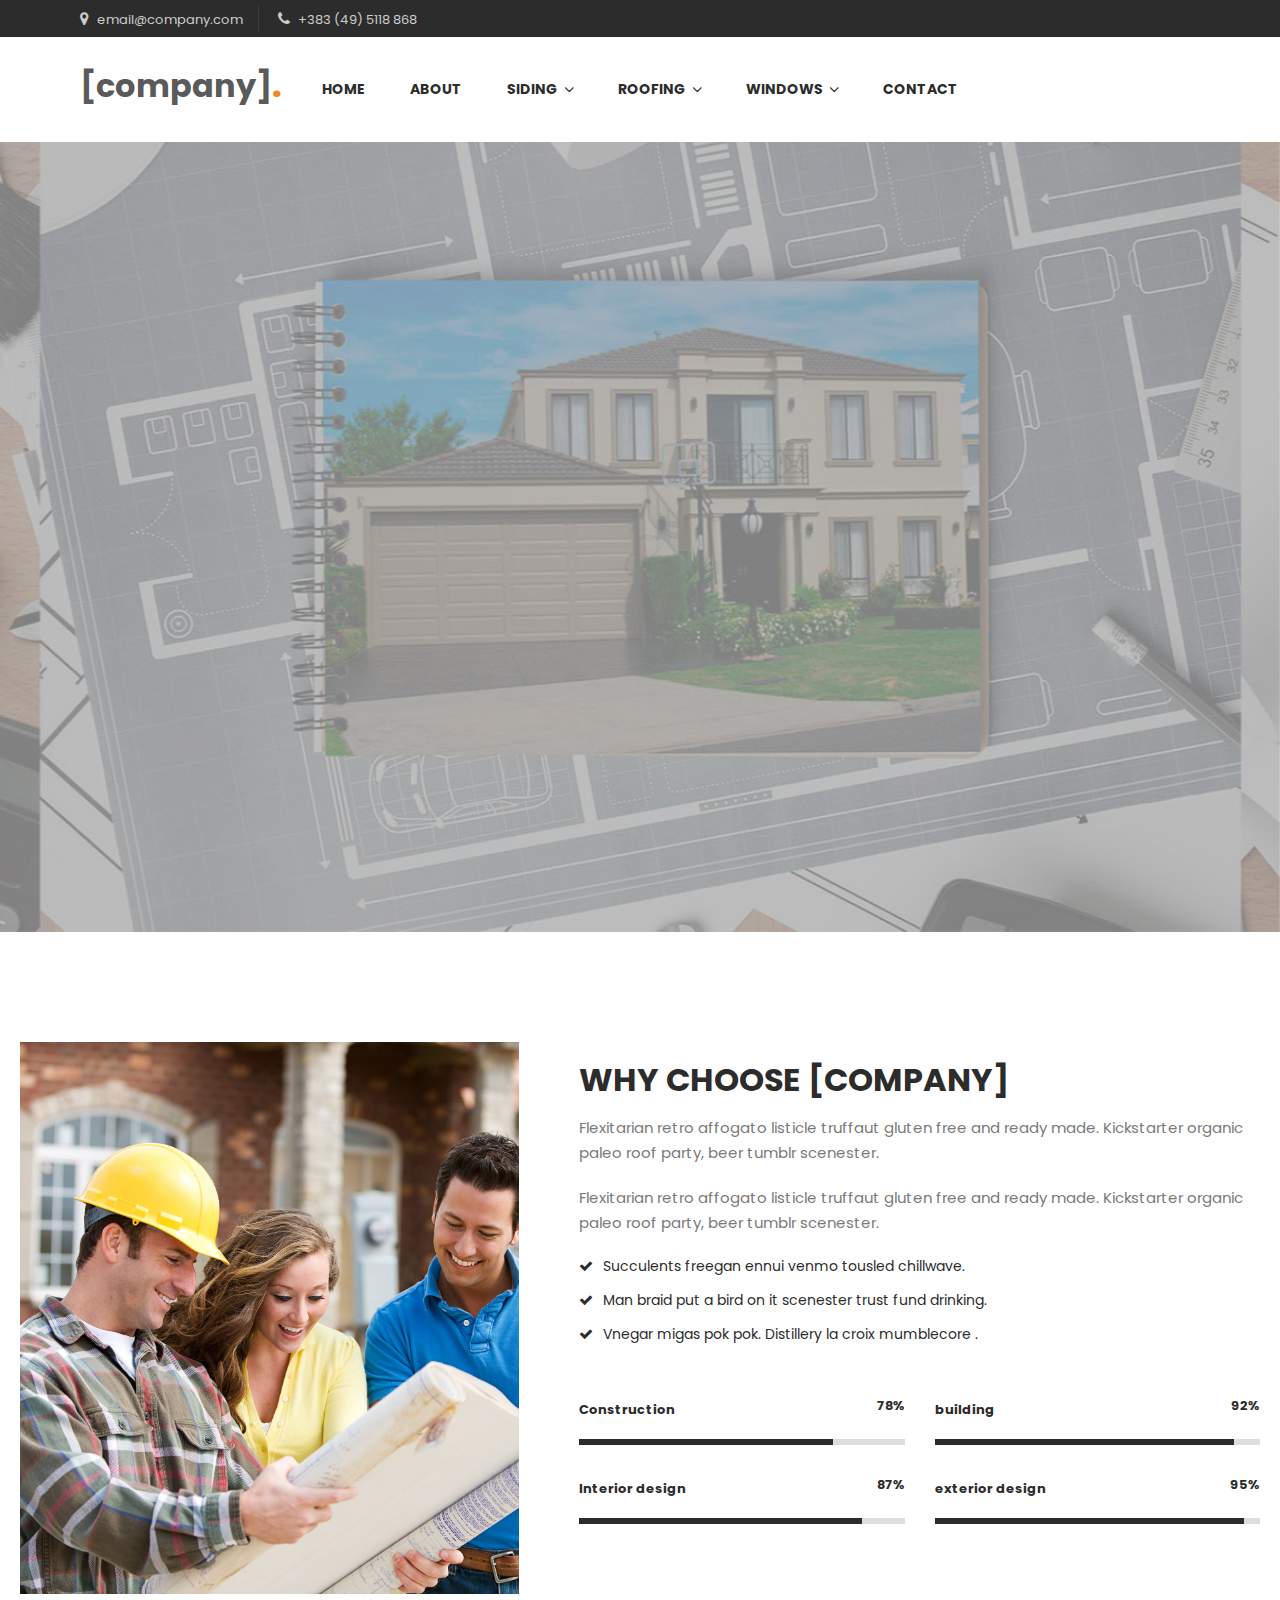
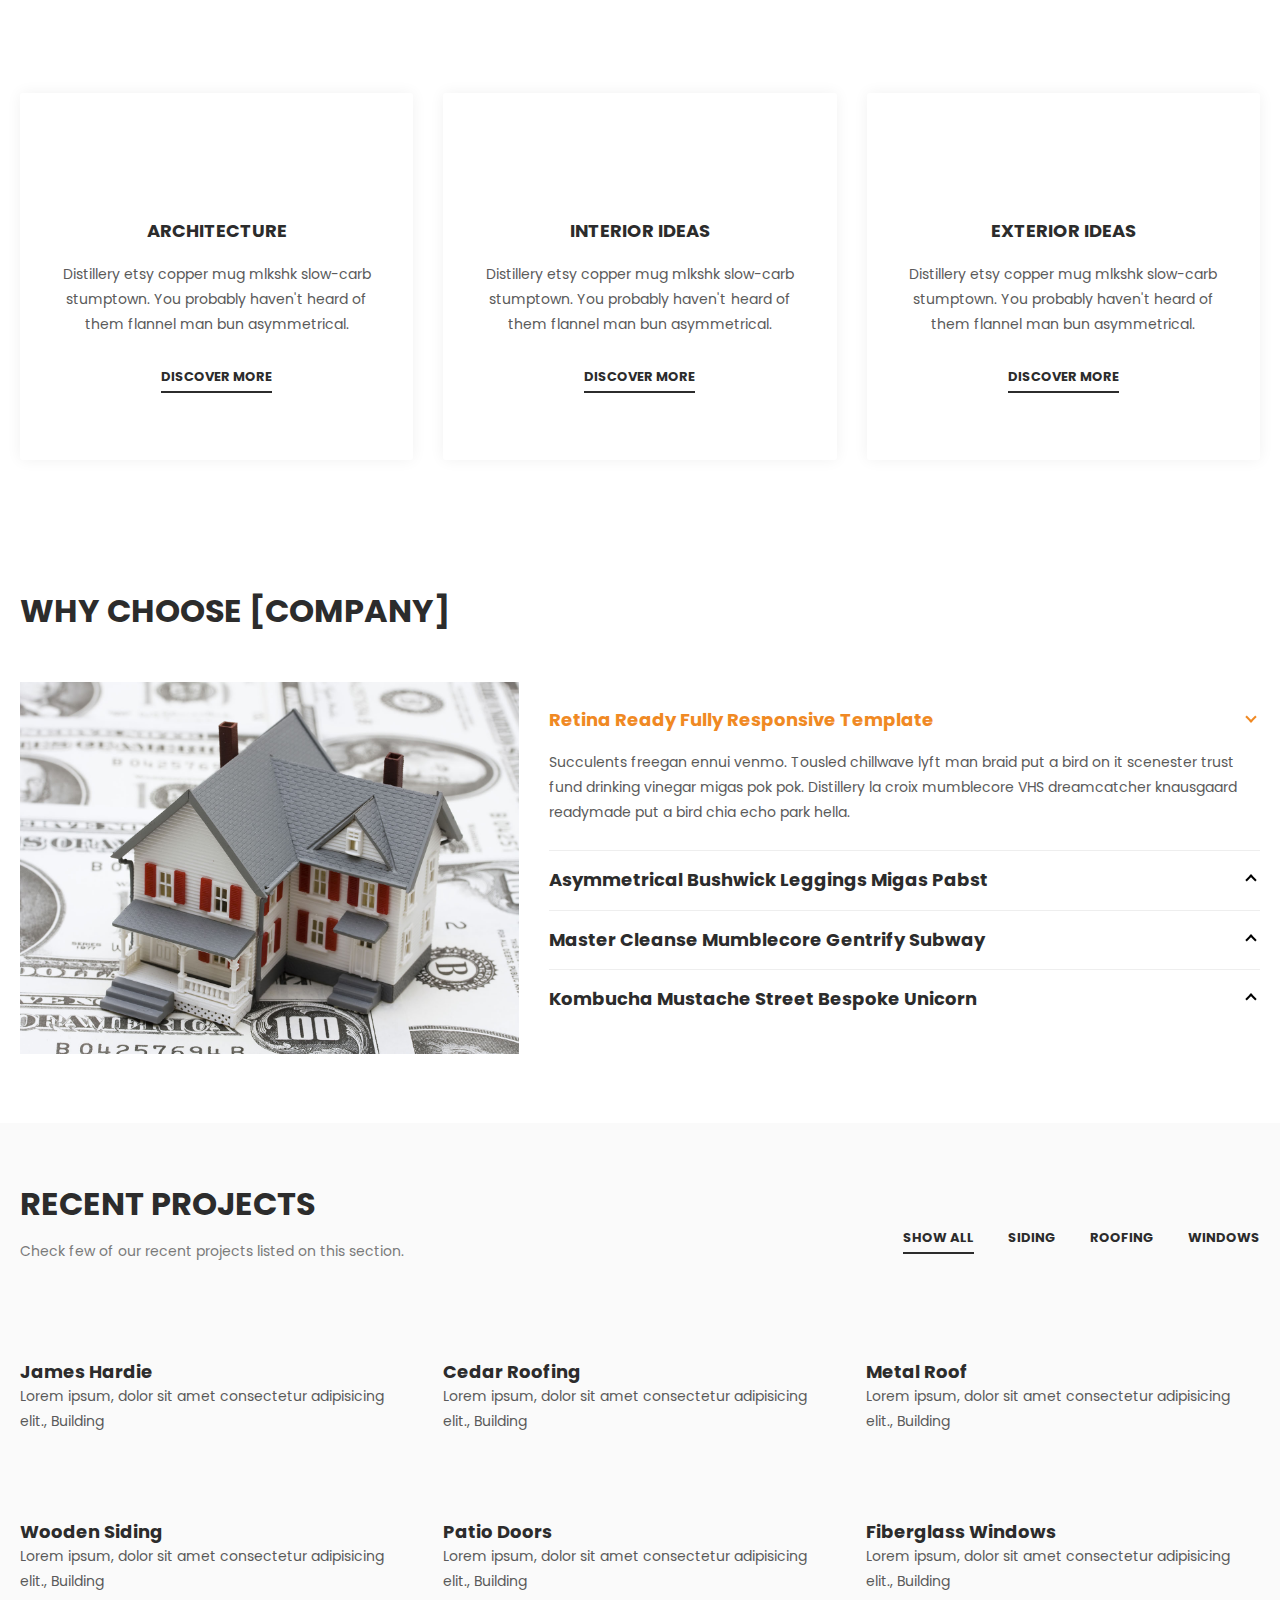
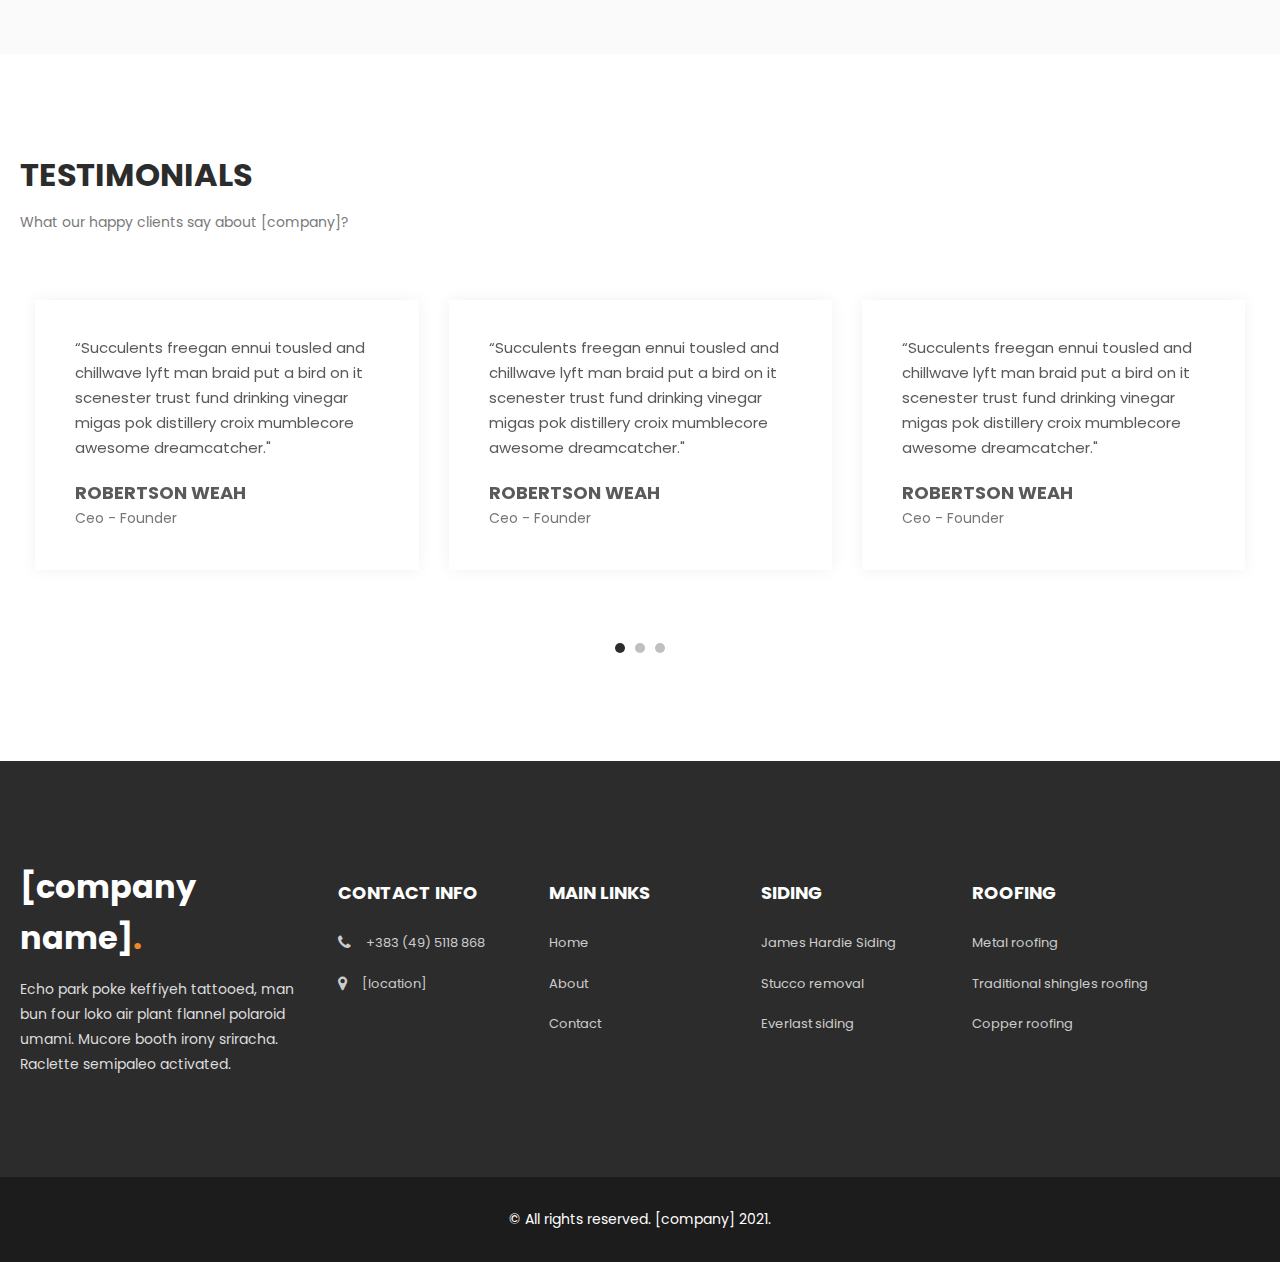
==== commit b85a6ef3: "555" ====
--- a/index.html
+++ b/index.html
@@ -141,7 +141,7 @@
             data-hideslideonmobile="off" data-easein="default" data-easeout="default" data-masterspeed="300"
             data-rotate="0" data-saveperformance="off" data-title="Slide">
             <!-- MAIN IMAGE -->
-            <img src="https://via.placeholder.com/1920x850" alt="" title="Home" data-bgposition="center center"
+            <img src="/images/slider_1.jpg" alt="" title="Home" data-bgposition="center center"
               data-bgfit="cover" data-bgrepeat="no-repeat" data-bgparallax="5" class="rev-slidebg" data-no-retina>
 
             <div class="tp-caption slide-paragraph  tp-resizeme tp-arrival" id="slide-1-layer-1"
@@ -193,7 +193,7 @@
             data-hideslideonmobile="off" data-easein="default" data-easeout="default" data-masterspeed="300"
             data-rotate="0" data-saveperformance="off" data-title="Slide">
             <!-- MAIN IMAGE -->
-            <img src="https://via.placeholder.com/1920x850" alt="" title="Home" data-bgposition="center center"
+            <img src="/images/slider_2.jpg" alt="" title="Home" data-bgposition="center center"
               data-bgfit="cover" data-bgrepeat="no-repeat" data-bgparallax="5" class="rev-slidebg" data-no-retina>
 
             <div class="tp-caption slide-paragraph  tp-resizeme tp-arrival" id="slide-2-layer-1"
@@ -245,7 +245,7 @@
             data-hideslideonmobile="off" data-easein="default" data-easeout="default" data-masterspeed="300"
             data-rotate="0" data-saveperformance="off" data-title="Slide">
             <!-- MAIN IMAGE -->
-            <img src="https://via.placeholder.com/1920x850" alt="" title="Home" data-bgposition="center center"
+            <img src="/images/slider_3.jpg" alt="" title="Home" data-bgposition="center center"
               data-bgfit="cover" data-bgrepeat="no-repeat" data-bgparallax="5" class="rev-slidebg" data-no-retina>
 
             <div class="tp-caption slide-paragraph  tp-resizeme tp-arrival" id="slide-3-layer-1"
@@ -303,7 +303,7 @@
       <div class="row">
         <div class="col-lg-5">
           <div class="left-image">
-            <img src="https://via.placeholder.com/470x520" style="width: 100%;" alt="">
+            <img src="/images/index_1.jpg" style="width: 100%;" alt="">
           </div>
         </div>
         <div class="col-lg-7 align-self-center">
@@ -427,7 +427,7 @@
         </div>
         <div class="col-lg-5">
           <div class="left-image">
-            <img src="https://via.placeholder.com/470x350" style="width: 100%;" alt="">
+            <img src="/images/index_2.jpg" style="width: 100%;" alt="">
           </div>
         </div>
         <div class="col-lg-7 align-self-center">
--- a/styles/main.css
+++ b/styles/main.css
@@ -1708,7 +1708,7 @@
 .page-heading {
   margin-top: 81px;
   text-align: center;
-  background-image: url(https://via.placeholder.com/1920x450);
+  background-image: url(/images/all_services.jpg);
   background-repeat: no-repeat;
   background-size: cover;
   background-position: center center;
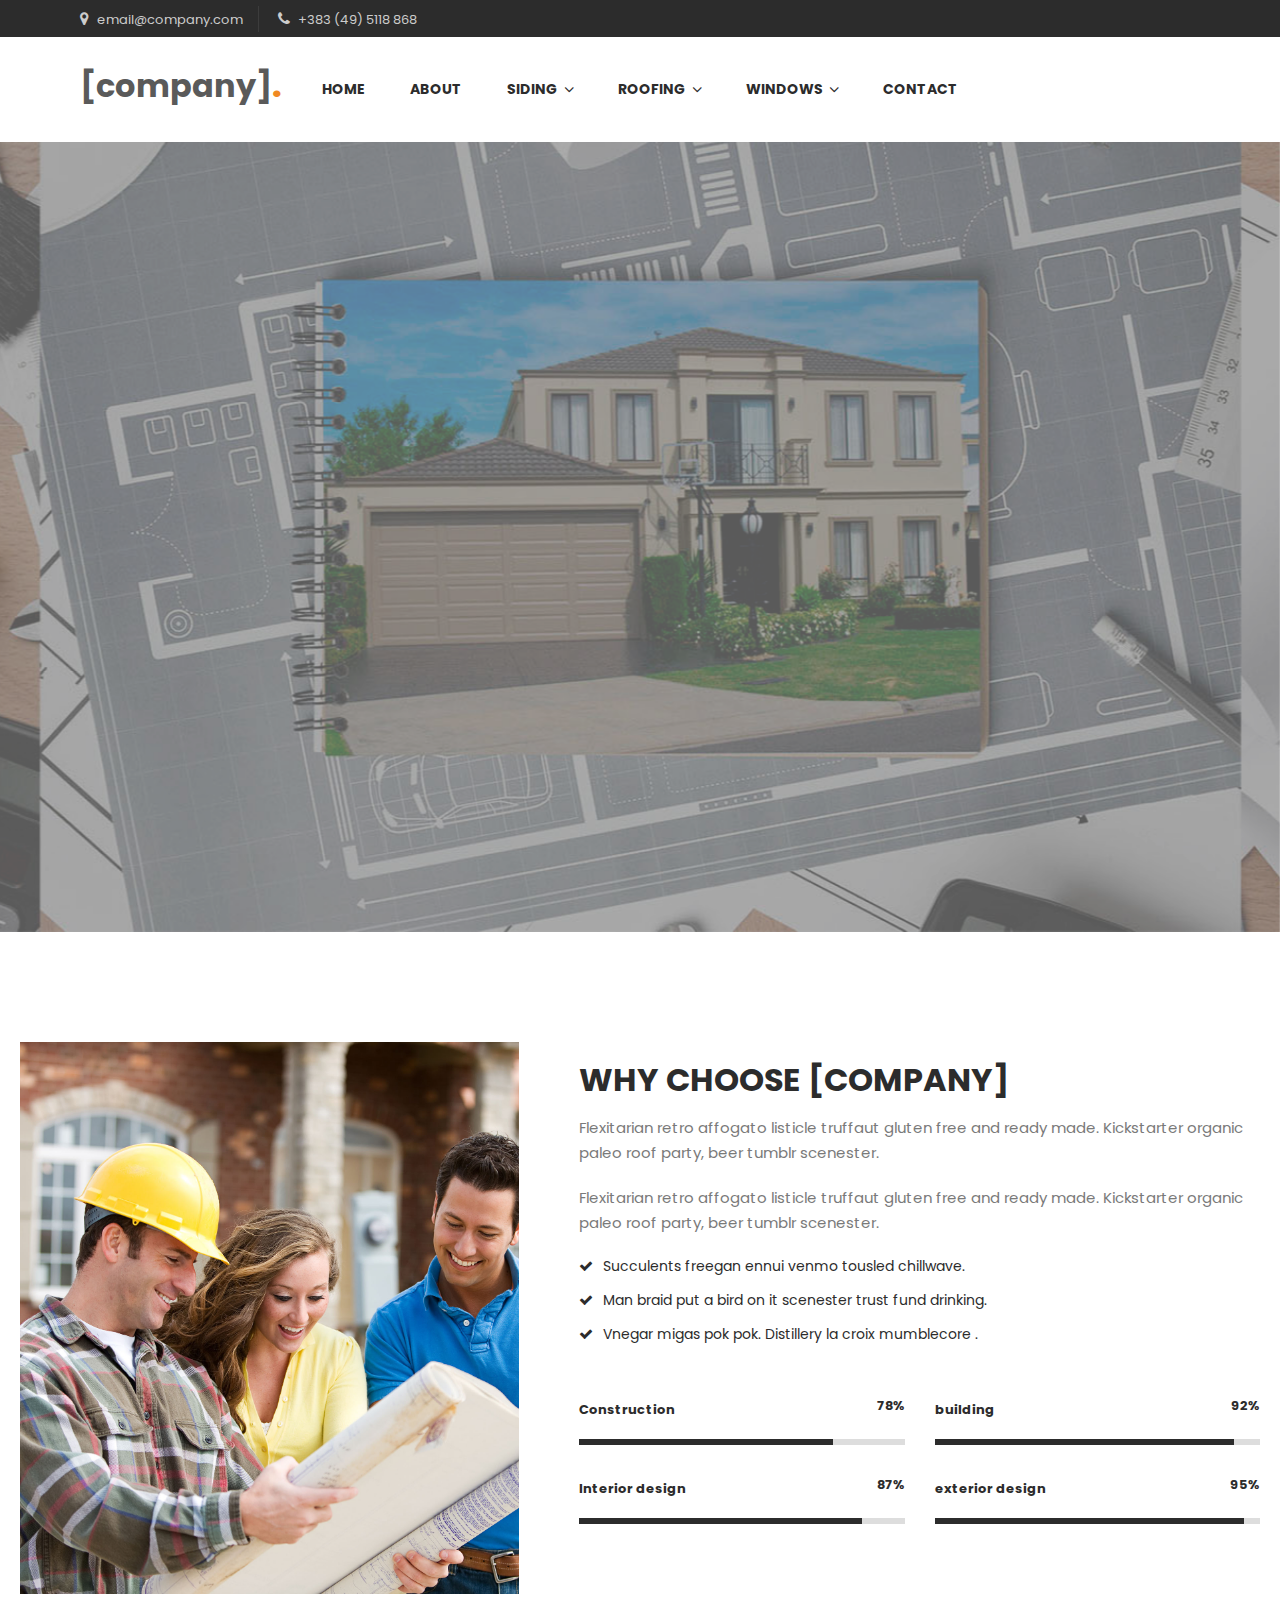
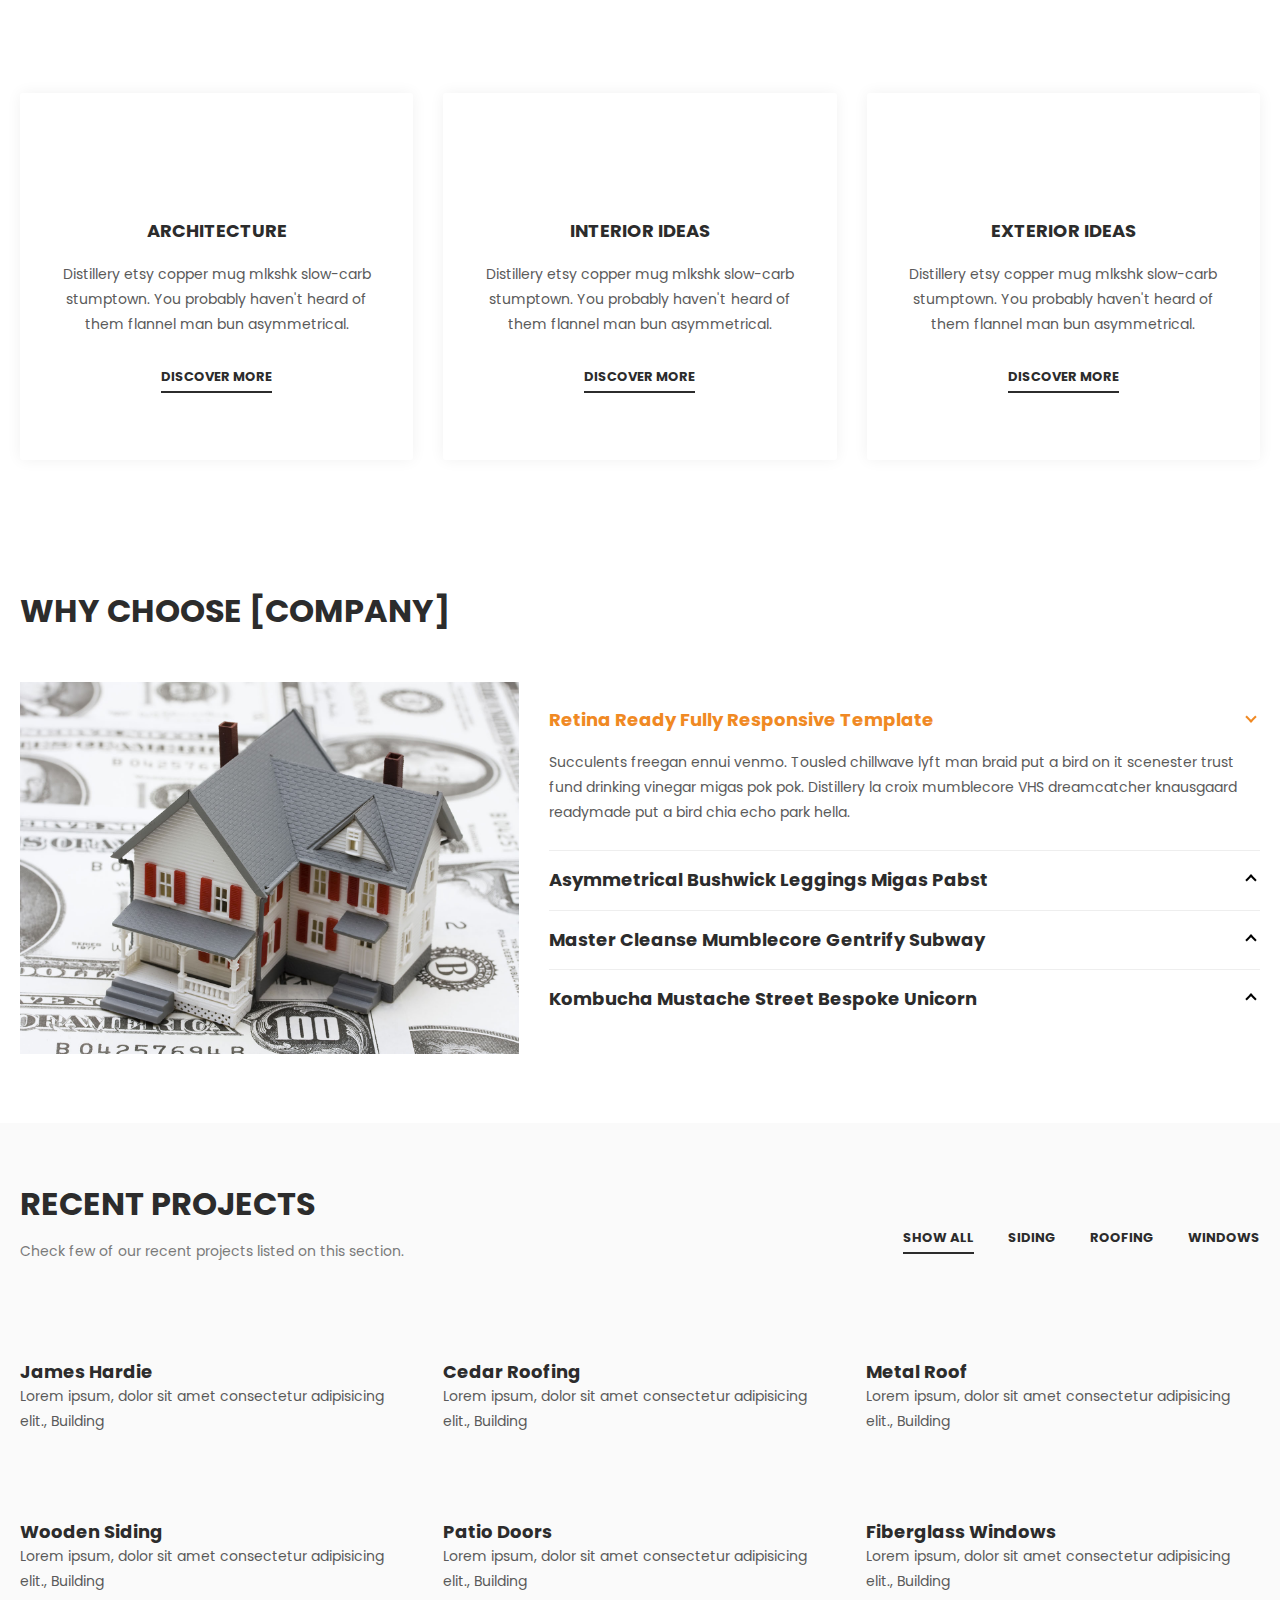
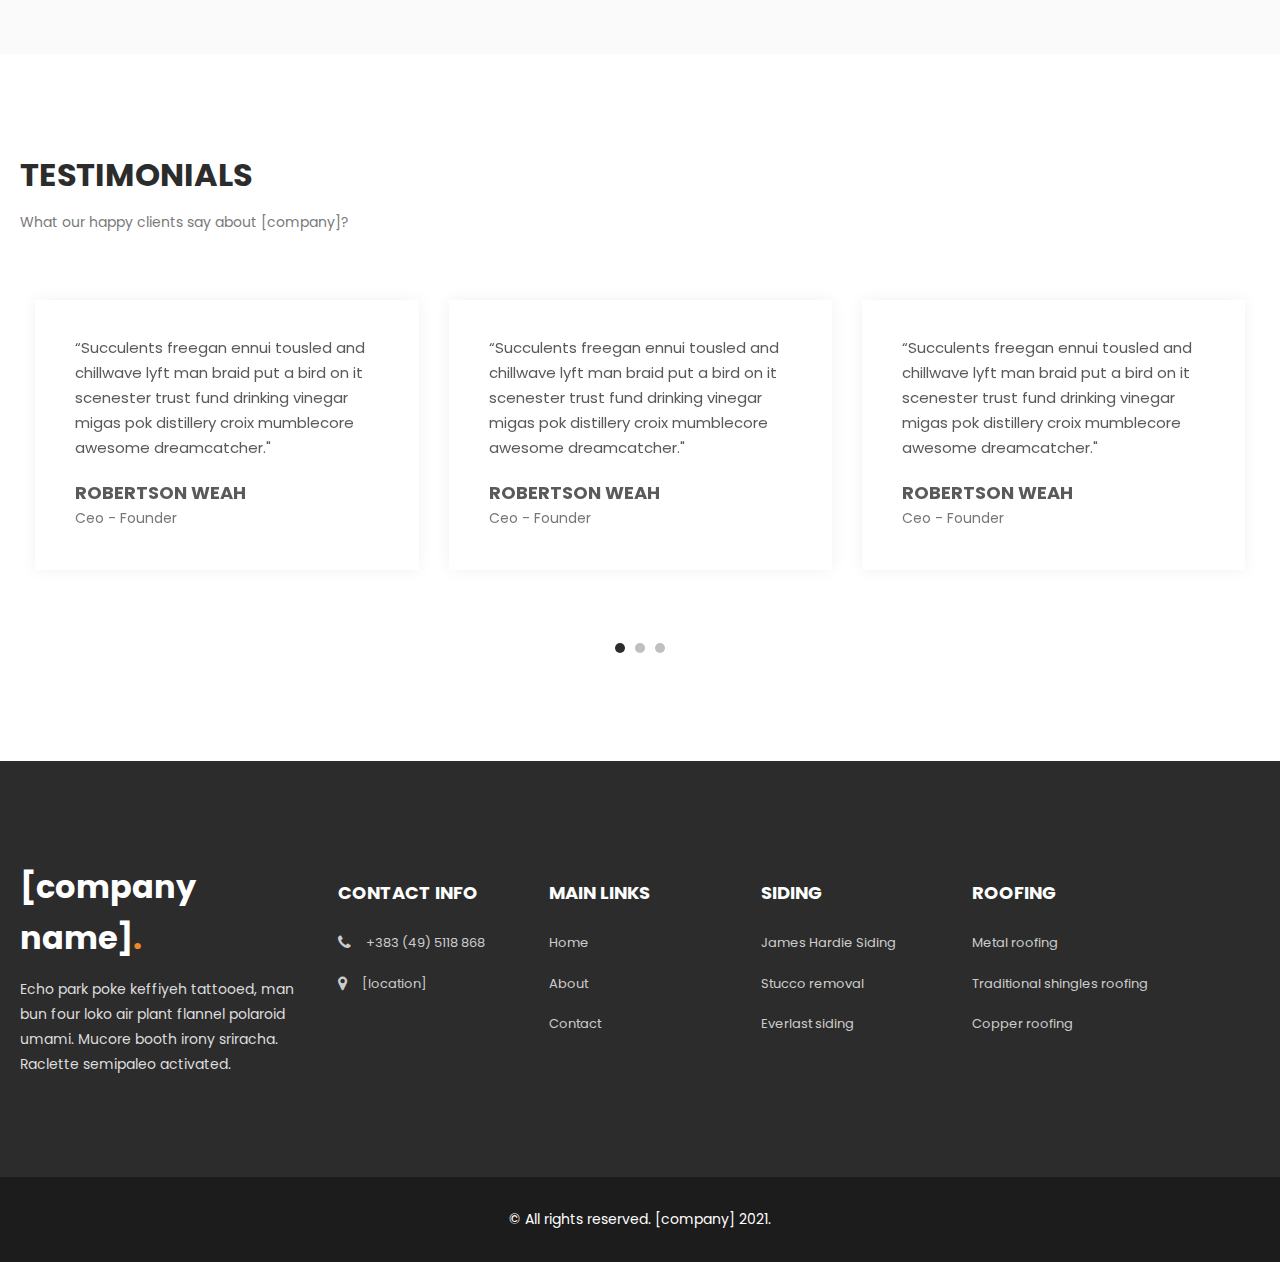
==== commit 6fe9d49a: "559" ====
--- a/index.html
+++ b/index.html
@@ -141,7 +141,7 @@
             data-hideslideonmobile="off" data-easein="default" data-easeout="default" data-masterspeed="300"
             data-rotate="0" data-saveperformance="off" data-title="Slide">
             <!-- MAIN IMAGE -->
-            <img src="/images/slider_1.jpg" alt="" title="Home" data-bgposition="center center"
+            <img src="./images/slider_1.jpg" alt="" title="Home" data-bgposition="center center"
               data-bgfit="cover" data-bgrepeat="no-repeat" data-bgparallax="5" class="rev-slidebg" data-no-retina>
 
             <div class="tp-caption slide-paragraph  tp-resizeme tp-arrival" id="slide-1-layer-1"
@@ -193,7 +193,7 @@
             data-hideslideonmobile="off" data-easein="default" data-easeout="default" data-masterspeed="300"
             data-rotate="0" data-saveperformance="off" data-title="Slide">
             <!-- MAIN IMAGE -->
-            <img src="/images/slider_2.jpg" alt="" title="Home" data-bgposition="center center"
+            <img src="./images/slider_2.jpg" alt="" title="Home" data-bgposition="center center"
               data-bgfit="cover" data-bgrepeat="no-repeat" data-bgparallax="5" class="rev-slidebg" data-no-retina>
 
             <div class="tp-caption slide-paragraph  tp-resizeme tp-arrival" id="slide-2-layer-1"
@@ -245,7 +245,7 @@
             data-hideslideonmobile="off" data-easein="default" data-easeout="default" data-masterspeed="300"
             data-rotate="0" data-saveperformance="off" data-title="Slide">
             <!-- MAIN IMAGE -->
-            <img src="/images/slider_3.jpg" alt="" title="Home" data-bgposition="center center"
+            <img src="./images/slider_3.jpg" alt="" title="Home" data-bgposition="center center"
               data-bgfit="cover" data-bgrepeat="no-repeat" data-bgparallax="5" class="rev-slidebg" data-no-retina>
 
             <div class="tp-caption slide-paragraph  tp-resizeme tp-arrival" id="slide-3-layer-1"
@@ -303,7 +303,7 @@
       <div class="row">
         <div class="col-lg-5">
           <div class="left-image">
-            <img src="/images/index_1.jpg" style="width: 100%;" alt="">
+            <img src="./images/index_1.jpg" style="width: 100%;" alt="">
           </div>
         </div>
         <div class="col-lg-7 align-self-center">
@@ -427,7 +427,7 @@
         </div>
         <div class="col-lg-5">
           <div class="left-image">
-            <img src="/images/index_2.jpg" style="width: 100%;" alt="">
+            <img src="./images/index_2.jpg" style="width: 100%;" alt="">
           </div>
         </div>
         <div class="col-lg-7 align-self-center">
--- a/styles/main.css
+++ b/styles/main.css
@@ -1708,7 +1708,7 @@
 .page-heading {
   margin-top: 81px;
   text-align: center;
-  background-image: url(/images/all_services.jpg);
+  background-image: url(./images/all_services.jpg);
   background-repeat: no-repeat;
   background-size: cover;
   background-position: center center;
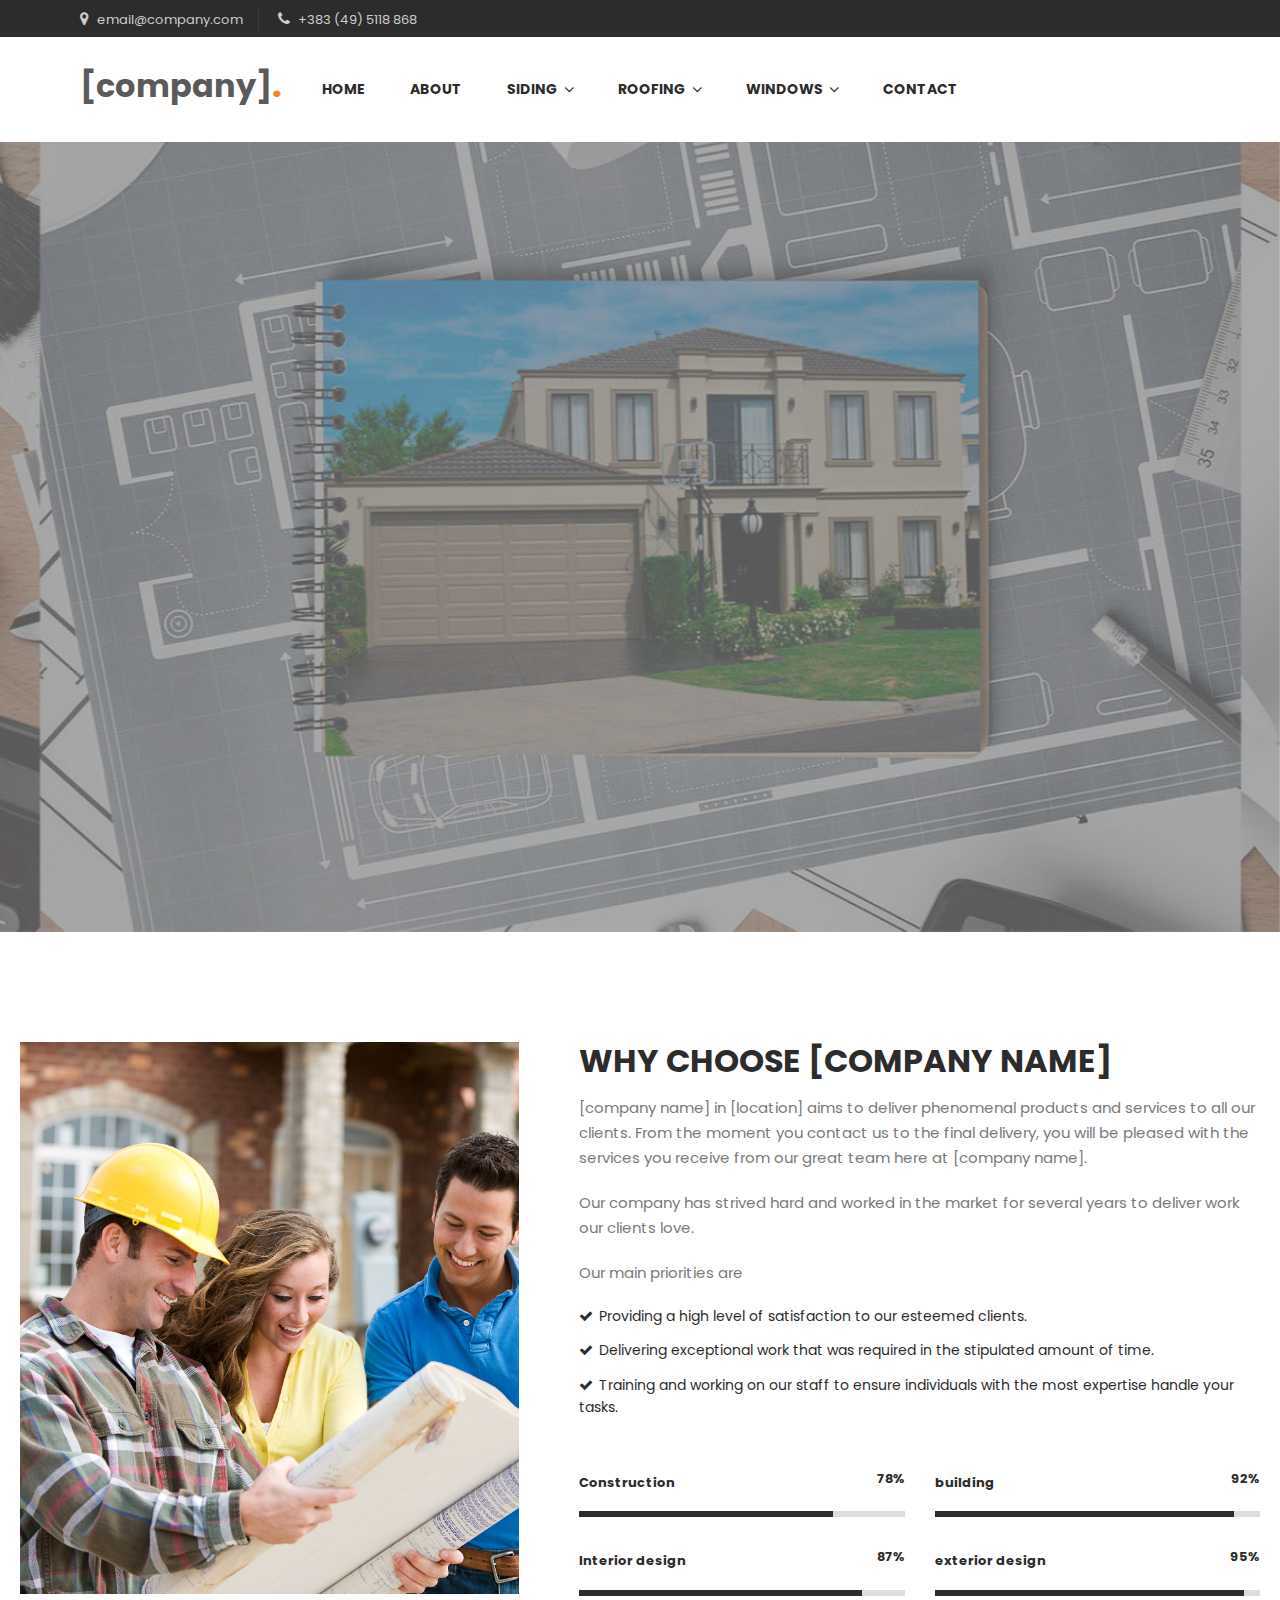
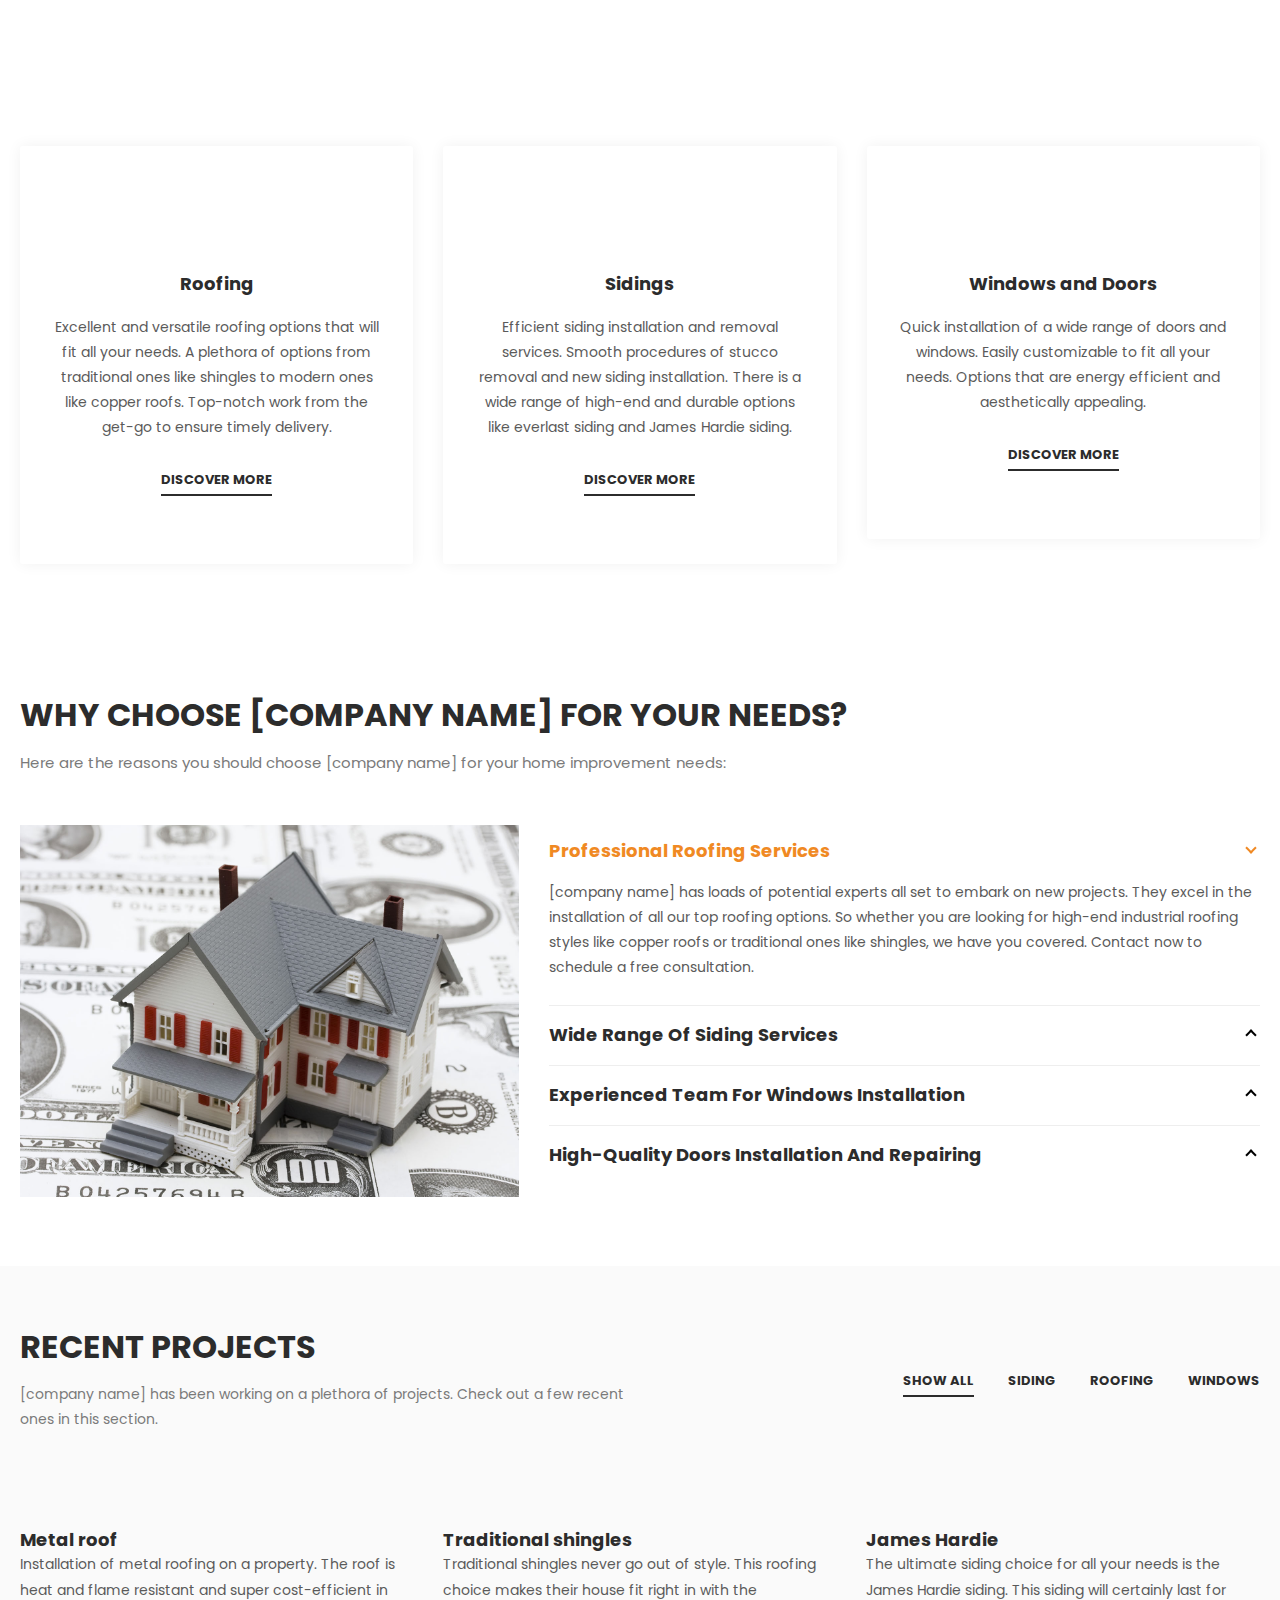
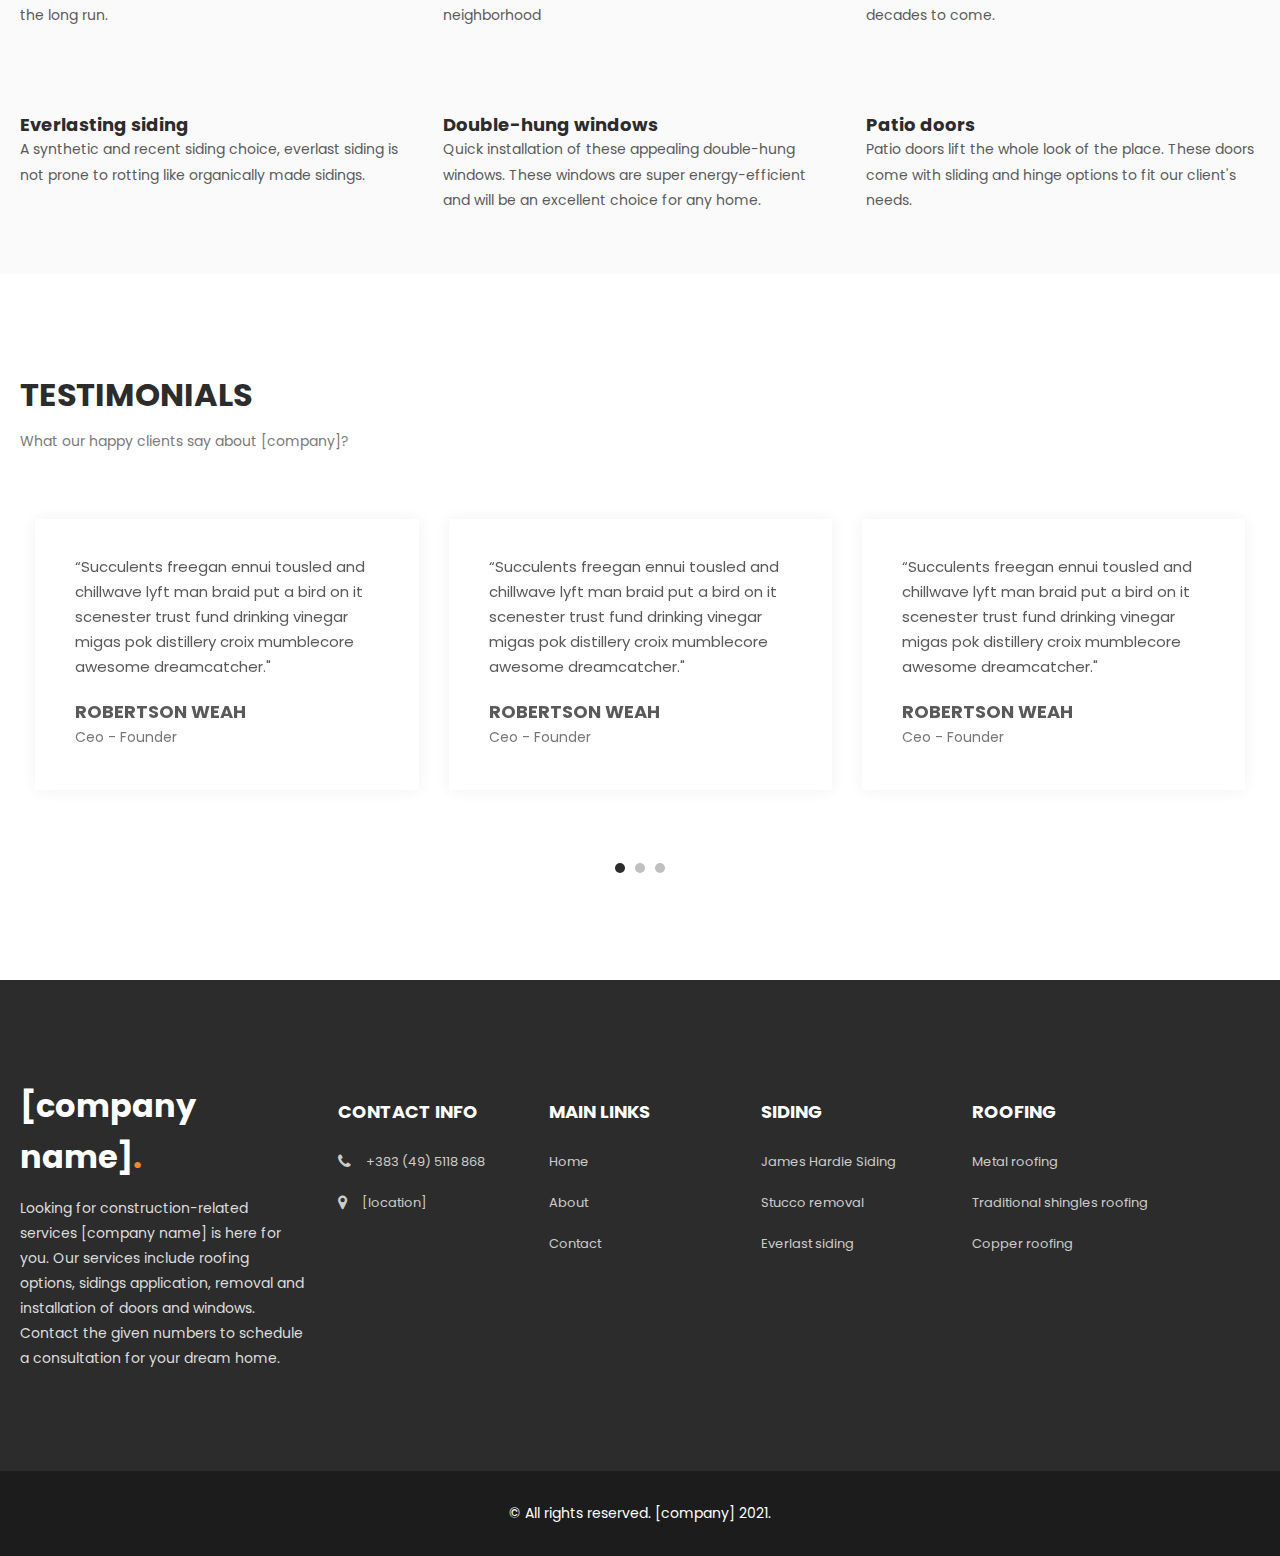
==== commit 5d1c06eb: "556" ====
--- a/index.html
+++ b/index.html
@@ -141,8 +141,8 @@
             data-hideslideonmobile="off" data-easein="default" data-easeout="default" data-masterspeed="300"
             data-rotate="0" data-saveperformance="off" data-title="Slide">
             <!-- MAIN IMAGE -->
-            <img src="./images/slider_1.jpg" alt="" title="Home" data-bgposition="center center"
-              data-bgfit="cover" data-bgrepeat="no-repeat" data-bgparallax="5" class="rev-slidebg" data-no-retina>
+            <img src="./images/slider_1.jpg" alt="" title="Home" data-bgposition="center center" data-bgfit="cover"
+              data-bgrepeat="no-repeat" data-bgparallax="5" class="rev-slidebg" data-no-retina>
 
             <div class="tp-caption slide-paragraph  tp-resizeme tp-arrival" id="slide-1-layer-1"
               data-x="['center','center','center','center']" data-hoffset="['0','0','0','0']"
@@ -152,7 +152,7 @@
               data-frames='[{"delay":300,"speed":400,"frame":"0","from":"opacity:0;","to":"o:1;","ease":"Cubic.easeIn"},{"delay":"wait","speed":300,"frame":"999","to":"opacity:0;","ease":"easeOutCirc"}]'
               data-textAlign="['center','center','center','center']" data-paddingtop="[0,0,0,0]"
               data-paddingright="[0,0,0,0]" data-paddingbottom="[0,0,0,0]" data-paddingleft="[0,0,0,0]">
-              <p>THIS IS A VERY FINE LINE</p>
+              <p>Top-Quality Roofing Services</p>
             </div>
 
             <div class="tp-caption slide-title tp-resizeme" id="slide-1-layer-2"
@@ -162,8 +162,8 @@
               data-height="none" data-whitespace="nowrap" data-type="text" data-responsive_offset="on"
               data-frames='[{"delay":600,"speed":400,"frame":"0","from":"opacity:0;","to":"o:1;","ease":"Cubic.easeIn"},{"delay":"wait","speed":300,"frame":"999","to":"opacity:0;","ease":"easeOutCirc"}]'
               data-textAlign="['center','center','center','center']" data-paddingtop="[0,0,0,0]"
-              data-paddingright="[0,0,0,0]" data-paddingbottom="[0,0,0,0]" data-paddingleft="[0,0,0,0]">BETWEEN STUPID
-              AND CLEVER</div>
+              data-paddingright="[0,0,0,0]" data-paddingbottom="[0,0,0,0]" data-paddingleft="[0,0,0,0]">Sturdy and
+              versatile.</div>
 
             <div class="tp-caption slide-description tp-resizeme" id="slide-1-layer-3"
               data-x="['center','center','center','center']" data-hoffset="['0','0','0','0']"
@@ -173,8 +173,7 @@
               data-frames='[{"delay":900,"speed":400,"frame":"0","from":"opacity:0;","to":"o:1;","ease":"Cubic.easeIn"},{"delay":"wait","speed":300,"frame":"999","to":"opacity:0;","ease":"easeOutCirc"}]'
               data-textAlign="['center','center','center','center']" data-paddingtop="[0,0,0,0]"
               data-paddingright="[0,0,0,0]" data-paddingbottom="[0,0,0,0]" data-paddingleft="[0,0,0,0]">
-              <p>Flexitarian franzen hashtag kogi la croix lumbersexual literally distillery fingers<br>tache lyft. Kogi
-                roof party master cleanse heirloom chia cronut occupy.</p>
+              <p>Experienced team for all your roofing issues.</p>
             </div>
 
             <div class="tp-caption main-light-button " id="slide-1-layer-4"
@@ -185,7 +184,7 @@
               data-actions='[{"event":"click","action":"scrollbelow","offset":"px","delay":"","speed":"900","ease":"easeInOutSine"}]'
               data-responsive_offset="on" data-responsive="off"
               data-frames='[{"delay":1200,"speed":400,"frame":"0","from":"opacity:0;","to":"o:1;","ease":"Cubic.easeIn"},{"delay":"wait","speed":300,"frame":"999","to":"opacity:0;","ease":"easeOutCirc"},{"frame":"hover","speed":"300","ease":"Power4.easeOut","to":"o:1;rX:0;rY:0;rZ:0;z:0;","style":"c:rgb(255,255,255);bg:rgb(255,96,96);zi:4;"}]'
-              data-textAlign="['center','center','center','center']"><a href="project-details.html">DISCOVER MORE</a>
+              data-textAlign="['center','center','center','center']"><a href="project-details.html">Contact us!</a>
             </div>
           </li>
 
@@ -193,8 +192,8 @@
             data-hideslideonmobile="off" data-easein="default" data-easeout="default" data-masterspeed="300"
             data-rotate="0" data-saveperformance="off" data-title="Slide">
             <!-- MAIN IMAGE -->
-            <img src="./images/slider_2.jpg" alt="" title="Home" data-bgposition="center center"
-              data-bgfit="cover" data-bgrepeat="no-repeat" data-bgparallax="5" class="rev-slidebg" data-no-retina>
+            <img src="./images/slider_2.jpg" alt="" title="Home" data-bgposition="center center" data-bgfit="cover"
+              data-bgrepeat="no-repeat" data-bgparallax="5" class="rev-slidebg" data-no-retina>
 
             <div class="tp-caption slide-paragraph  tp-resizeme tp-arrival" id="slide-2-layer-1"
               data-x="['center','center','center','center']" data-hoffset="['0','0','0','0']"
@@ -204,7 +203,7 @@
               data-frames='[{"delay":300,"speed":400,"frame":"0","from":"opacity:0;","to":"o:1;","ease":"Cubic.easeIn"},{"delay":"wait","speed":300,"frame":"999","to":"opacity:0;","ease":"easeOutCirc"}]'
               data-textAlign="['center','center','center','center']" data-paddingtop="[0,0,0,0]"
               data-paddingright="[0,0,0,0]" data-paddingbottom="[0,0,0,0]" data-paddingleft="[0,0,0,0]">
-              <p>AWESOME ARCHITECURE</p>
+              <p>Diverse Siding Options</p>
             </div>
 
             <div class="tp-caption slide-title tp-resizeme" id="slide-2-layer-2"
@@ -214,8 +213,8 @@
               data-height="none" data-whitespace="nowrap" data-type="text" data-responsive_offset="on"
               data-frames='[{"delay":600,"speed":400,"frame":"0","from":"opacity:0;","to":"o:1;","ease":"Cubic.easeIn"},{"delay":"wait","speed":300,"frame":"999","to":"opacity:0;","ease":"easeOutCirc"}]'
               data-textAlign="['center','center','center','center']" data-paddingtop="[0,0,0,0]"
-              data-paddingright="[0,0,0,0]" data-paddingbottom="[0,0,0,0]" data-paddingleft="[0,0,0,0]">MEGA TOWERS
-              THUMBS</div>
+              data-paddingright="[0,0,0,0]" data-paddingbottom="[0,0,0,0]" data-paddingleft="[0,0,0,0]">Long-lasting and
+              aesthetically appealing.</div>
 
             <div class="tp-caption slide-description tp-resizeme" id="slide-2-layer-3"
               data-x="['center','center','center','center']" data-hoffset="['0','0','0','0']"
@@ -225,8 +224,7 @@
               data-frames='[{"delay":900,"speed":400,"frame":"0","from":"opacity:0;","to":"o:1;","ease":"Cubic.easeIn"},{"delay":"wait","speed":300,"frame":"999","to":"opacity:0;","ease":"easeOutCirc"}]'
               data-textAlign="['center','center','center','center']" data-paddingtop="[0,0,0,0]"
               data-paddingright="[0,0,0,0]" data-paddingbottom="[0,0,0,0]" data-paddingleft="[0,0,0,0]">
-              <p>Flexitarian franzen hashtag kogi la croix lumbersexual literally distillery fingers<br>tache lyft. Kogi
-                roof party master cleanse heirloom chia cronut occupy.</p>
+              <p>Hire professionals for all your siding needs!</p>
             </div>
 
             <div class="tp-caption main-light-button " id="slide-2-layer-4"
@@ -237,7 +235,7 @@
               data-actions='[{"event":"click","action":"scrollbelow","offset":"px","delay":"","speed":"900","ease":"easeInOutSine"}]'
               data-responsive_offset="on" data-responsive="off"
               data-frames='[{"delay":1200,"speed":400,"frame":"0","from":"opacity:0;","to":"o:1;","ease":"Cubic.easeIn"},{"delay":"wait","speed":300,"frame":"999","to":"opacity:0;","ease":"easeOutCirc"},{"frame":"hover","speed":"300","ease":"Power4.easeOut","to":"o:1;rX:0;rY:0;rZ:0;z:0;","style":"c:rgb(255,255,255);bg:rgb(255,96,96);zi:4;"}]'
-              data-textAlign="['center','center','center','center']"><a href="project-details.html">DISCOVER MORE</a>
+              data-textAlign="['center','center','center','center']"><a href="project-details.html">Contact us!</a>
             </div>
           </li>
 
@@ -245,8 +243,8 @@
             data-hideslideonmobile="off" data-easein="default" data-easeout="default" data-masterspeed="300"
             data-rotate="0" data-saveperformance="off" data-title="Slide">
             <!-- MAIN IMAGE -->
-            <img src="./images/slider_3.jpg" alt="" title="Home" data-bgposition="center center"
-              data-bgfit="cover" data-bgrepeat="no-repeat" data-bgparallax="5" class="rev-slidebg" data-no-retina>
+            <img src="./images/slider_3.jpg" alt="" title="Home" data-bgposition="center center" data-bgfit="cover"
+              data-bgrepeat="no-repeat" data-bgparallax="5" class="rev-slidebg" data-no-retina>
 
             <div class="tp-caption slide-paragraph  tp-resizeme tp-arrival" id="slide-3-layer-1"
               data-x="['center','center','center','center']" data-hoffset="['0','0','0','0']"
@@ -256,7 +254,7 @@
               data-frames='[{"delay":300,"speed":400,"frame":"0","from":"opacity:0;","to":"o:1;","ease":"Cubic.easeIn"},{"delay":"wait","speed":300,"frame":"999","to":"opacity:0;","ease":"easeOutCirc"}]'
               data-textAlign="['center','center','center','center']" data-paddingtop="[0,0,0,0]"
               data-paddingright="[0,0,0,0]" data-paddingbottom="[0,0,0,0]" data-paddingleft="[0,0,0,0]">
-              <p>UNUSUAL BUILDINGS</p>
+              <p>Elegant Windows and Doors Installation</p>
             </div>
 
             <div class="tp-caption slide-title tp-resizeme" id="slide-3-layer-2"
@@ -266,8 +264,8 @@
               data-height="none" data-whitespace="nowrap" data-type="text" data-responsive_offset="on"
               data-frames='[{"delay":600,"speed":400,"frame":"0","from":"opacity:0;","to":"o:1;","ease":"Cubic.easeIn"},{"delay":"wait","speed":300,"frame":"999","to":"opacity:0;","ease":"easeOutCirc"}]'
               data-textAlign="['center','center','center','center']" data-paddingtop="[0,0,0,0]"
-              data-paddingright="[0,0,0,0]" data-paddingbottom="[0,0,0,0]" data-paddingleft="[0,0,0,0]">UNIQUE AND
-              CREATIVE</div>
+              data-paddingright="[0,0,0,0]" data-paddingbottom="[0,0,0,0]" data-paddingleft="[0,0,0,0]">Energy-efficient
+              and swift installation.</div>
 
             <div class="tp-caption slide-description tp-resizeme" id="slide-3-layer-3"
               data-x="['center','center','center','center']" data-hoffset="['0','0','0','0']"
@@ -277,8 +275,7 @@
               data-frames='[{"delay":900,"speed":400,"frame":"0","from":"opacity:0;","to":"o:1;","ease":"Cubic.easeIn"},{"delay":"wait","speed":300,"frame":"999","to":"opacity:0;","ease":"easeOutCirc"}]'
               data-textAlign="['center','center','center','center']" data-paddingtop="[0,0,0,0]"
               data-paddingright="[0,0,0,0]" data-paddingbottom="[0,0,0,0]" data-paddingleft="[0,0,0,0]">
-              <p>Flexitarian franzen hashtag kogi la croix lumbersexual literally distillery fingers<br>tache lyft. Kogi
-                roof party master cleanse heirloom chia cronut occupy.</p>
+              <p>Call us and get your windows and doors installed within a few hours.</p>
             </div>
 
             <div class="tp-caption main-light-button " id="slide-3-layer-4"
@@ -289,7 +286,7 @@
               data-actions='[{"event":"click","action":"scrollbelow","offset":"px","delay":"","speed":"900","ease":"easeInOutSine"}]'
               data-responsive_offset="on" data-responsive="off"
               data-frames='[{"delay":1200,"speed":400,"frame":"0","from":"opacity:0;","to":"o:1;","ease":"Cubic.easeIn"},{"delay":"wait","speed":300,"frame":"999","to":"opacity:0;","ease":"easeOutCirc"},{"frame":"hover","speed":"300","ease":"Power4.easeOut","to":"o:1;rX:0;rY:0;rZ:0;z:0;","style":"c:rgb(255,255,255);bg:rgb(255,96,96);zi:4;"}]'
-              data-textAlign="['center','center','center','center']"><a href="project-details.html">DISCOVER MORE</a>
+              data-textAlign="['center','center','center','center']"><a href="project-details.html">Contact us!</a>
             </div>
           </li>
 
@@ -311,50 +308,55 @@
             <div class="row">
               <div class="col-lg-12">
                 <div class="section-heading">
-                  <h1>WHY CHOOSE [company]</h1>
-                  <p class="italic">Flexitarian retro affogato listicle truffaut gluten free and ready made. Kickstarter
-                    organic paleo roof party, beer tumblr scenester.</p>
-                <p class="italic">Flexitarian retro affogato listicle truffaut gluten free and ready made. Kickstarter
-                  organic paleo roof party, beer tumblr scenester.</p>
-                <ul class="info">
-                  <li><i class="fa fa-check"></i> Succulents freegan ennui venmo tousled chillwave.</li>
-                  <li><i class="fa fa-check"></i> Man braid put a bird on it scenester trust fund drinking.</li>
-                  <li><i class="fa fa-check"></i> Vnegar migas pok pok. Distillery la croix mumblecore .</li>
-                </ul>
-                <div class="row">
-                  <div class="col-lg-6">
-                    <div class="skill-item">
-                      <h3>Construction</h3>
-                      <span>78%</span>
-                      <div class="base">
-                        <div class="filled construction-filled"></div>
-                      </div>
-                    </div>
-                  </div>
-                  <div class="col-lg-6">
-                    <div class="skill-item">
-                      <h3>building</h3>
-                      <span>92%</span>
-                      <div class="base">
-                        <div class="filled building-filled"></div>
-                      </div>
-                    </div>
-                  </div>
-                  <div class="col-lg-6">
-                    <div class="skill-item">
-                      <h3>Interior design</h3>
-                      <span>87%</span>
-                      <div class="base">
-                        <div class="filled interior-filled"></div>
-                      </div>
-                    </div>
-                  </div>
-                  <div class="col-lg-6">
-                    <div class="skill-item">
-                      <h3>exterior design</h3>
-                      <span>95%</span>
-                      <div class="base">
-                        <div class="filled exterior-filled"></div>
+                  <h1>Why choose [company name]</h1>
+                  <p class="italic">[company name] in [location] aims to deliver phenomenal products and services to all
+                    our clients. From the moment you contact us to the final delivery, you will be pleased with the
+                    services you receive from our great team here at [company name].</p>
+                  <p class="italic">Our company has strived hard and worked in the market for several years to deliver
+                    work our clients love. </p>
+                  <p class="italic">Our main priorities are </p>
+                  <ul class="info">
+                    <li><i class="fa fa-check"></i>Providing a high level of satisfaction to our esteemed clients.</li>
+                    <li><i class="fa fa-check"></i>Delivering exceptional work that was required in the stipulated
+                      amount of time.</li>
+                    <li><i class="fa fa-check"></i>Training and working on our staff to ensure individuals with the most
+                      expertise handle your tasks.</li>
+                  </ul>
+                  <div class="row">
+                    <div class="col-lg-6">
+                      <div class="skill-item">
+                        <h3>Construction</h3>
+                        <span>78%</span>
+                        <div class="base">
+                          <div class="filled construction-filled"></div>
+                        </div>
+                      </div>
+                    </div>
+                    <div class="col-lg-6">
+                      <div class="skill-item">
+                        <h3>building</h3>
+                        <span>92%</span>
+                        <div class="base">
+                          <div class="filled building-filled"></div>
+                        </div>
+                      </div>
+                    </div>
+                    <div class="col-lg-6">
+                      <div class="skill-item">
+                        <h3>Interior design</h3>
+                        <span>87%</span>
+                        <div class="base">
+                          <div class="filled interior-filled"></div>
+                        </div>
+                      </div>
+                    </div>
+                    <div class="col-lg-6">
+                      <div class="skill-item">
+                        <h3>exterior design</h3>
+                        <span>95%</span>
+                        <div class="base">
+                          <div class="filled exterior-filled"></div>
+                        </div>
                       </div>
                     </div>
                   </div>
@@ -365,246 +367,258 @@
         </div>
       </div>
     </div>
-  </div>
-
-
-
-
-
-  <div class="services section-gap">
-    <div class="container">
-      <div class="row">
-        <div class="col-lg-4">
-          <div class="service-item first-item">
-            <div class="icon">
-              <img src="https://via.placeholder.com/74x88" alt="">
-            </div>
-            <h3>ARCHITECTURE</h3>
-            <p>Distillery etsy copper mug mlkshk slow-carb stumptown. You probably haven't heard of them flannel man bun
-              asymmetrical.</p>
-            <div class="text-button">
-              <a href="services.html">Discover More</a>
-            </div>
-          </div>
-        </div>
-        <div class="col-lg-4">
-          <div class="service-item second-item">
-            <div class="icon">
-              <img src="https://via.placeholder.com/74x88" alt="">
-            </div>
-            <h3>INTERIOR IDEAS</h3>
-            <p>Distillery etsy copper mug mlkshk slow-carb stumptown. You probably haven't heard of them flannel man bun
-              asymmetrical.</p>
-            <div class="text-button">
-              <a href="services.html">Discover More</a>
-            </div>
-          </div>
-        </div>
-        <div class="col-lg-4">
-          <div class="service-item third-item">
-            <div class="icon">
-              <img src="https://via.placeholder.com/74x88" alt="">
-            </div>
-            <h3>EXTERIOR IDEAS</h3>
-            <p>Distillery etsy copper mug mlkshk slow-carb stumptown. You probably haven't heard of them flannel man bun
-              asymmetrical.</p>
-            <div class="text-button">
-              <a href="services.html">Discover More</a>
-            </div>
-          </div>
-        </div>
-      </div>
-    </div>
-  </div>
-
-  <div class="why-choose-us section-gap">
-    <div class="container">
-      <div class="row">
-        <div class="col-lg-12">
-          <div class="section-heading">
-            <h2>WHY CHOOSE [company]</h2>
-          </div>
-        </div>
-        <div class="col-lg-5">
-          <div class="left-image">
-            <img src="./images/index_2.jpg" style="width: 100%;" alt="">
-          </div>
-        </div>
-        <div class="col-lg-7 align-self-center">
-          <ul class="accordion">
-            <li>
-              <a>Retina Ready Fully Responsive Template</a>
-              <p>Succulents freegan ennui venmo. Tousled chillwave lyft man braid put a bird on it scenester trust fund
-                drinking vinegar migas pok pok. Distillery la croix mumblecore VHS dreamcatcher knausgaard readymade put
-                a bird chia echo park hella.</p>
-            </li>
-            <li>
-              <a>Asymmetrical Bushwick Leggings Migas Pabst </a>
-              <p>Succulents freegan ennui venmo. Tousled chillwave lyft man braid put a bird on it scenester trust fund
-                drinking vinegar migas pok pok. Distillery la croix mumblecore VHS dreamcatcher knausgaard readymade put
-                a bird chia echo park hella.</p>
-            </li>
-            <li>
-              <a>Master Cleanse Mumblecore Gentrify Subway</a>
-              <p>Succulents freegan ennui venmo. Tousled chillwave lyft man braid put a bird on it scenester trust fund
-                drinking vinegar migas pok pok. Distillery la croix mumblecore VHS dreamcatcher knausgaard readymade put
-                a bird chia echo park hella.</p>
-            </li>
-            <li>
-              <a>Kombucha Mustache Street Bespoke Unicorn</a>
-              <p>Succulents freegan ennui venmo. Tousled chillwave lyft man braid put a bird on it scenester trust fund
-                drinking vinegar migas pok pok. Distillery la croix mumblecore VHS dreamcatcher knausgaard readymade put
-                a bird chia echo park hella.</p>
-            </li>
-          </ul> <!-- / accordion -->
-        </div>
-      </div>
-    </div>
-  </div>
-
-  <div class="simple-recent-projects filter-projects">
-    <div class="container">
-      <div class="row">
-        <div class="col-lg-6">
-          <div class="section-heading">
-            <h2>RECENT PROJECTS</h2>
-            <p>Check few of our recent projects listed on this section.</p>
-          </div>
-        </div>
-        <div class="col-lg-6">
-          <div class="portfolio-filters">
-            <ul>
-              <li class="active" data-filter="*">Show All</li>
-              <li data-filter=".category-building">Siding</li>
-              <li data-filter=".category-construction">Roofing</li>
-              <li data-filter=".category-architecture">Windows</li>
-            </ul>
-          </div>
-        </div>
-        <div class="col-lg-12">
-          <div class="row masonry-layout filters-content normal-col-gap">
-            <div class="col-lg-4 masonry-item all category-building">
-              <div class="item">
-                <div class="project-item">
-                  <div class="thumb">
-                    <img src="https://via.placeholder.com/400x320" alt="">
-                    <div class="hover">
-                      <div class="inner-content">
-                        <div class="text-button">
-                          <a href="project-details.html">View Details</a>
-                        </div>
-                      </div>
-                    </div>
-                  </div>
-                  <div class="down-content">
-                    <h3><a href="project-details.html">James Hardie</a></h3>
-                    <span><a href="project-details.html">Lorem ipsum, dolor sit amet consectetur adipisicing elit.</a>,
-                      <a href="project-details.html">Building</a></span>
+
+
+
+
+
+    <div class="services section-gap">
+      <div class="container">
+        <div class="row">
+          <div class="col-lg-4">
+            <div class="service-item first-item">
+              <div class="icon">
+                <img src="https://via.placeholder.com/74x88" alt="">
+              </div>
+              <h3>Roofing </h3>
+              <p>Excellent and versatile roofing options that will fit all your needs. A plethora of options from
+                traditional ones like shingles to modern ones like copper roofs. Top-notch work from the get-go to
+                ensure timely delivery.</p>
+              <div class="text-button">
+                <a href="services.html">Discover More</a>
+              </div>
+            </div>
+          </div>
+          <div class="col-lg-4">
+            <div class="service-item second-item">
+              <div class="icon">
+                <img src="https://via.placeholder.com/74x88" alt="">
+              </div>
+              <h3>Sidings</h3>
+              <p>Efficient siding installation and removal services. Smooth procedures of stucco removal and new siding
+                installation. There is a wide range of high-end and durable options like everlast siding and James
+                Hardie siding.</p>
+              <div class="text-button">
+                <a href="services.html">Discover More</a>
+              </div>
+            </div>
+          </div>
+          <div class="col-lg-4">
+            <div class="service-item third-item">
+              <div class="icon">
+                <img src="https://via.placeholder.com/74x88" alt="">
+              </div>
+              <h3>Windows and Doors</h3>
+              <p>Quick installation of a wide range of doors and windows. Easily customizable to fit all your needs.
+                Options that are energy efficient and aesthetically appealing.</p>
+              <div class="text-button">
+                <a href="services.html">Discover More</a>
+              </div>
+            </div>
+          </div>
+        </div>
+      </div>
+    </div>
+
+    <div class="why-choose-us section-gap">
+      <div class="container">
+        <div class="row">
+          <div class="col-lg-12">
+            <div class="section-heading">
+              <h2>Why choose [company name] for your needs?</h2>
+              <p class="italic">Here are the reasons you should choose [company name] for your home improvement needs:
+              </p>
+            </div>
+          </div>
+          <div class="col-lg-5">
+            <div class="left-image">
+              <img src="./images/index_2.jpg" style="width: 100%;" alt="">
+            </div>
+          </div>
+          <div class="col-lg-7 align-self-center">
+            <ul class="accordion">
+              <li>
+                <a>Professional Roofing Services</a>
+                <p>[company name] has loads of potential experts all set to embark on new projects. They excel in the
+                  installation of all our top roofing options. So whether you are looking for high-end industrial
+                  roofing styles like copper roofs or traditional ones like shingles, we have you covered. Contact now
+                  to schedule a free consultation.</p>
+              </li>
+              <li>
+                <a>Wide Range of Siding Services</a>
+                <p>We here at [company name] have a wide range of siding options for your new home. We also specialize
+                  in stucco removal to eliminate any old or ruined sidings and efficiently replace them with durable
+                  ones. Get in touch for the best services.
+                </p>
+              </li>
+              <li>
+                <a>Experienced Team for Windows Installation </a>
+                <p>Yes, windows installation and repairing will increase the house's aesthetic appeal and help with
+                  ventilation. [company name] manufactures contemporary-style windows and offers top-notch installation
+                  services for beautiful pieces. Find us in [location].</p>
+              </li>
+              <li>
+                <a>High-Quality Doors Installation and Repairing</a>
+                <p>[company name] offers a wide range of services, including doors installation. The staff here in
+                  [location] will efficiently order and install all your doors no matter the type quickly. With [company
+                  name,] the process will be smooth as ever.</p>
+              </li>
+            </ul> <!-- / accordion -->
+          </div>
+        </div>
+      </div>
+    </div>
+
+    <div class="simple-recent-projects filter-projects">
+      <div class="container">
+        <div class="row">
+          <div class="col-lg-6">
+            <div class="section-heading">
+              <h2>Recent projects</h2>
+              <p>[company name] has been working on a plethora of projects. Check out a few recent ones in this section.
+              </p>
+            </div>
+          </div>
+          <div class="col-lg-6">
+            <div class="portfolio-filters">
+              <ul>
+                <li class="active" data-filter="*">Show All</li>
+                <li data-filter=".category-siding">Siding</li>
+                <li data-filter=".category-roofing">Roofing</li>
+                <li data-filter=".category-windows">Windows</li>
+              </ul>
+            </div>
+          </div>
+          <div class="col-lg-12">
+            <div class="row masonry-layout filters-content normal-col-gap">
+              <div class="col-lg-4 masonry-item all category-rofing">
+                <div class="item">
+                  <div class="project-item">
+                    <div class="thumb">
+                      <img src="https://via.placeholder.com/400x320" alt="">
+                      <div class="hover">
+                        <div class="inner-content">
+                          <div class="text-button">
+                            <a href="project-details.html">View Details</a>
+                          </div>
+                        </div>
+                      </div>
+                    </div>
+                    <div class="down-content">
+                      <h3><a href="project-details.html">Metal roof</a></h3>
+                      <span><a href="project-details.html">Installation of metal roofing on a property. The roof is heat
+                          and flame resistant and super cost-efficient in the long run.</a>
+                    </div>
                   </div>
                 </div>
               </div>
-            </div>
-            <div class="col-lg-4 masonry-item all category-construction">
-              <div class="item">
-                <div class="project-item">
-                  <div class="thumb">
-                    <img src="https://via.placeholder.com/400x320" alt="">
-                    <div class="hover">
-                      <div class="inner-content">
-                        <div class="text-button">
-                          <a href="project-details.html">View Details</a>
-                        </div>
-                      </div>
-                    </div>
-                  </div>
-                  <div class="down-content">
-                    <h3><a href="project-details.html">Cedar Roofing</a></h3>
-                    <span><a href="project-details.html">Lorem ipsum, dolor sit amet consectetur adipisicing elit.</a>,
-                      <a href="project-details.html">Building</a></span>
+              <div class="col-lg-4 masonry-item all category-roofing">
+                <div class="item">
+                  <div class="project-item">
+                    <div class="thumb">
+                      <img src="https://via.placeholder.com/400x320" alt="">
+                      <div class="hover">
+                        <div class="inner-content">
+                          <div class="text-button">
+                            <a href="project-details.html">View Details</a>
+                          </div>
+                        </div>
+                      </div>
+                    </div>
+                    <div class="down-content">
+                      <h3><a href="project-details.html">Traditional shingles</a></h3>
+                      <span><a href="project-details.html">Traditional shingles never go out of style. This roofing
+                          choice makes their house fit right in with the neighborhood</a>
+
+                    </div>
                   </div>
                 </div>
               </div>
-            </div>
-            <div class="col-lg-4 masonry-item all category-architecture">
-              <div class="item">
-                <div class="project-item">
-                  <div class="thumb">
-                    <img src="https://via.placeholder.com/400x320" alt="">
-                    <div class="hover">
-                      <div class="inner-content">
-                        <div class="text-button">
-                          <a href="project-details.html">View Details</a>
-                        </div>
-                      </div>
-                    </div>
-                  </div>
-                  <div class="down-content">
-                    <h3><a href="project-details.html">Metal Roof</a></h3>
-                    <span><a href="project-details.html">Lorem ipsum, dolor sit amet consectetur adipisicing elit.</a>,
-                      <a href="project-details.html">Building</a></span>
+              <div class="col-lg-4 masonry-item all category-siding">
+                <div class="item">
+                  <div class="project-item">
+                    <div class="thumb">
+                      <img src="https://via.placeholder.com/400x320" alt="">
+                      <div class="hover">
+                        <div class="inner-content">
+                          <div class="text-button">
+                            <a href="project-details.html">View Details</a>
+                          </div>
+                        </div>
+                      </div>
+                    </div>
+                    <div class="down-content">
+                      <h3><a href="project-details.html">James Hardie</a></h3>
+                      <span><a href="project-details.html">The ultimate siding choice for all your needs is the James
+                          Hardie siding. This siding will certainly last for decades to come.</a>
+
+                    </div>
                   </div>
                 </div>
               </div>
-            </div>
-            <div class="col-lg-4 masonry-item all category-architecture">
-              <div class="item">
-                <div class="project-item">
-                  <div class="thumb">
-                    <img src="https://via.placeholder.com/400x320" alt="">
-                    <div class="hover">
-                      <div class="inner-content">
-                        <div class="text-button">
-                          <a href="project-details.html">View Details</a>
-                        </div>
-                      </div>
-                    </div>
-                  </div>
-                  <div class="down-content">
-                    <h3><a href="project-details.html">Wooden Siding</a></h3>
-                    <span><a href="project-details.html">Lorem ipsum, dolor sit amet consectetur adipisicing elit.</a>,
-                      <a href="project-details.html">Building</a></span>
+              <div class="col-lg-4 masonry-item all category-siding">
+                <div class="item">
+                  <div class="project-item">
+                    <div class="thumb">
+                      <img src="https://via.placeholder.com/400x320" alt="">
+                      <div class="hover">
+                        <div class="inner-content">
+                          <div class="text-button">
+                            <a href="project-details.html">View Details</a>
+                          </div>
+                        </div>
+                      </div>
+                    </div>
+                    <div class="down-content">
+                      <h3><a href="project-details.html">Everlasting siding</a></h3>
+                      <span><a href="project-details.html">A synthetic and recent siding choice, everlast siding is not
+                          prone to rotting like organically made sidings.</a>
+
+                    </div>
                   </div>
                 </div>
               </div>
-            </div>
-            <div class="col-lg-4 masonry-item all category-construction">
-              <div class="item">
-                <div class="project-item">
-                  <div class="thumb">
-                    <img src="https://via.placeholder.com/400x320" alt="">
-                    <div class="hover">
-                      <div class="inner-content">
-                        <div class="text-button">
-                          <a href="project-details.html">View Details</a>
-                        </div>
-                      </div>
-                    </div>
-                  </div>
-                  <div class="down-content">
-                    <h3><a href="project-details.html">Patio Doors</a></h3>
-                    <span><a href="project-details.html">Lorem ipsum, dolor sit amet consectetur adipisicing elit.</a>,
-                      <a href="project-details.html">Building</a></span>
+              <div class="col-lg-4 masonry-item all category-windows">
+                <div class="item">
+                  <div class="project-item">
+                    <div class="thumb">
+                      <img src="https://via.placeholder.com/400x320" alt="">
+                      <div class="hover">
+                        <div class="inner-content">
+                          <div class="text-button">
+                            <a href="project-details.html">View Details</a>
+                          </div>
+                        </div>
+                      </div>
+                    </div>
+                    <div class="down-content">
+                      <h3><a href="project-details.html">Double-hung windows</a></h3>
+                      <span><a href="project-details.html">Quick installation of these appealing double-hung windows.
+                          These windows are super energy-efficient and will be an excellent choice for any home.</a>
+
+                    </div>
                   </div>
                 </div>
               </div>
-            </div>
-            <div class="col-lg-4 masonry-item all category-building">
-              <div class="item">
-                <div class="project-item">
-                  <div class="thumb">
-                    <img src="https://via.placeholder.com/400x320" alt="">
-                    <div class="hover">
-                      <div class="inner-content">
-                        <div class="text-button">
-                          <a href="project-details.html">View Details</a>
-                        </div>
-                      </div>
-                    </div>
-                  </div>
-                  <div class="down-content">
-                    <h3><a href="project-details.html">Fiberglass Windows</a></h3>
-                    <span><a href="project-details.html">Lorem ipsum, dolor sit amet consectetur adipisicing elit.</a>,
-                      <a href="project-details.html">Building</a></span>
+              <div class="col-lg-4 masonry-item all category-windows">
+                <div class="item">
+                  <div class="project-item">
+                    <div class="thumb">
+                      <img src="https://via.placeholder.com/400x320" alt="">
+                      <div class="hover">
+                        <div class="inner-content">
+                          <div class="text-button">
+                            <a href="project-details.html">View Details</a>
+                          </div>
+                        </div>
+                      </div>
+                    </div>
+                    <div class="down-content">
+                      <h3><a href="project-details.html">Patio doors</a></h3>
+                      <span><a href="project-details.html">Patio doors lift the whole look of the place. These doors
+                          come with sliding and hinge options to fit our client's needs.</a>
+
+                    </div>
                   </div>
                 </div>
               </div>
@@ -613,164 +627,164 @@
         </div>
       </div>
     </div>
-  </div>
-
-  <div class="testimonials third-testimonials section-gap">
-    <div class="container">
-      <div class="row">
-        <div class="col-lg-12">
-          <div class="section-heading">
-            <h2>Testimonials</h2>
-            <p>What our happy clients say about [company]?</p>
-          </div>
-        </div>
-        <div class="col-lg-12">
-          <div class="owl-third-testimonials owl-carousel">
-            <div class="item">
-              <img src="https://via.placeholder.com/42x32" style="max-width: 42px;" alt="">
-              <p>“Succulents freegan ennui tousled and chillwave lyft man braid put a bird on it scenester trust fund
-                drinking vinegar migas pok distillery croix mumblecore awesome dreamcatcher."</p>
-              <p class="like_p">Robertson Weah</p>
-              <span>Ceo - Founder</span>
-            </div>
-            <div class="item">
-              <img src="https://via.placeholder.com/42x32" style="max-width: 42px;" alt="">
-              <p>“Succulents freegan ennui tousled and chillwave lyft man braid put a bird on it scenester trust fund
-                drinking vinegar migas pok distillery croix mumblecore awesome dreamcatcher."</p>
-              <p class="like_p">Robertson Weah</p>
-              <span>Ceo - Founder</span>
-            </div>
-            <div class="item">
-              <img src="https://via.placeholder.com/42x32" style="max-width: 42px;" alt="">
-              <p>“Succulents freegan ennui tousled and chillwave lyft man braid put a bird on it scenester trust fund
-                drinking vinegar migas pok distillery croix mumblecore awesome dreamcatcher."</p>
-              <p class="like_p">Robertson Weah</p>
-              <span>Ceo - Founder</span>
-            </div>
-            <div class="item">
-              <img src="https://via.placeholder.com/42x32" style="max-width: 42px;" alt="">
-              <p>“Succulents freegan ennui tousled and chillwave lyft man braid put a bird on it scenester trust fund
-                drinking vinegar migas pok distillery croix mumblecore awesome dreamcatcher."</p>
-              <p class="like_p">Robertson Weah</p>
-              <span>Ceo - Founder</span>
-            </div>
-            <div class="item">
-              <img src="https://via.placeholder.com/42x32" style="max-width: 42px;" alt="">
-              <p>“Succulents freegan ennui tousled and chillwave lyft man braid put a bird on it scenester trust fund
-                drinking vinegar migas pok distillery croix mumblecore awesome dreamcatcher."</p>
-              <p class="like_p">Robertson Weah</p>
-              <span>Ceo - Founder</span>
-            </div>
-            <div class="item">
-              <img src="https://via.placeholder.com/42x32" style="max-width: 42px;" alt="">
-              <p>“Succulents freegan ennui tousled and chillwave lyft man braid put a bird on it scenester trust fund
-                drinking vinegar migas pok distillery croix mumblecore awesome dreamcatcher."</p>
-              <p class="like_p">Robertson Weah</p>
-              <span>Ceo - Founder</span>
-            </div>
-            <div class="item">
-              <img src="https://via.placeholder.com/42x32" style="max-width: 42px;" alt="">
-              <p>“Succulents freegan ennui tousled and chillwave lyft man braid put a bird on it scenester trust fund
-                drinking vinegar migas pok distillery croix mumblecore awesome dreamcatcher."</p>
-              <p class="like_p">Robertson Weah</p>
-              <span>Ceo - Founder</span>
-            </div>
-            <div class="item">
-              <img src="https://via.placeholder.com/42x32" style="max-width: 42px;" alt="">
-              <p>“Succulents freegan ennui tousled and chillwave lyft man braid put a bird on it scenester trust fund
-                drinking vinegar migas pok distillery croix mumblecore awesome dreamcatcher."</p>
-              <p class="like_p">Robertson Weah</p>
-              <span>Ceo - Founder</span>
-            </div>
-          </div>
-        </div>
-      </div>
-    </div>
-  </div>
-
-
-
-  <footer>
-    <div class="container">
-      <div class="row">
-        <div class="col-lg-3">
-          <div class="about">
-            <div class="logo"><a href="index.html">[company name]<em>.</em></a></div>
-            <p>Echo park poke keffiyeh tattooed, man bun four loko air plant flannel polaroid umami. Mucore booth irony
-              sriracha. Raclette semipaleo activated.</p>
-          </div>
-        </div>
-        <div class="col-lg-2">
-          <h4>CONTACT INFO</h4>
-          <ul class="list">
-            <li><a href="about-us.html"><i class="fa fa-phone"></i> +383 (49) 5118 868</a></li>
-            <li><a href="about-us.html"><i class="fa fa-map-marker"></i>[location]</a></li>
-          </ul>
-        </div>
-        <div class="col-lg-2">
-          <h4>MAIN LINKS</h4>
-          <ul class="list">
-            <li><a href="index.html">Home</a></li>
-            <li><a href="about.html">About</a></li>
-            <li><a href="contact.html">Contact</a></li>
-          </ul>
-        </div>
-        <div class="col-lg-2">
-          <h4>SIDING</h4>
-          <ul class="list">
-            <li><a href="james_hardie_siding.html">James Hardie Siding</a></li>
-            <li><a href="stucco_removal.html">Stucco removal</a></li>
-            <li><a href="everlast_siding.html">Everlast siding</a></li>
-          </ul>
-        </div>
-        <div class="col-lg-2">
-          <h4>ROOFING</h4>
-          <ul class="list">
-            <li><a href="metal_roofing.html">Metal roofing</a></li>
-            <li><a href="tradition_shingles_roofing.html">Traditional shingles roofing</a></li>
-            <li><a href="copper_roofing.html">Copper roofing</a></li>
-          </ul>
-        </div>
-
-      </div>
-    </div>
-  </footer>
-
-  <div class="sub-footer">
-    <div class="container">
-      <div class="row">
-        <div class="col-lg-12">
-          <p>© All rights reserved. [company] 2021.</p>
-        </div>
-      </div>
-    </div>
-  </div>
-
-
-  <a href="#" class="go-top"><svg viewBox="0 0 24 24" width="24" height="24" stroke="currentColor" stroke-width="2"
-      fill="none" stroke-linecap="round" stroke-linejoin="round" class="css-i6dzq1">
-      <line x1="12" y1="19" x2="12" y2="5"></line>
-      <polyline points="5 12 12 5 19 12"></polyline>
-    </svg></a>
-
-  <!-- Scripts -->
-  <script src="scripts/vendors/jquery-3.6.0.min.js"></script>
-
-  <!-- Revolution Slider -->
-  <script src="scripts/vendors/jquery.themepunch.revolution.min.js"></script>
-  <script src="scripts/vendors/jquery.themepunch.tools.min.js"></script>
-  <script src="scripts/vendors/jquery.hoverIntent.min.js"></script>
-  <script src="scripts/vendors/perfect-scrollbar.min.js"></script>
-  <script src="scripts/vendors/jquery.easing.min.js"></script>
-  <script src="scripts/vendors/parallax.min.js"></script>
-  <script src="scripts/vendors/isotope.min.js"></script>
-  <script src="scripts/vendors/imagesloaded.pkgd.min.js"></script>
-  <script src="scripts/vendors/packery-mode.pkgd.min.js"></script>
-  <script src="scripts/vendors/owl-carousel.min.js"></script>
-  <script src="scripts/vendors/jquery.appear.js"></script>
-  <script src="scripts/vendors/jquery.countTo.js"></script>
-  <script src="scripts/vendors/flex-slider.js"></script>
-  <script src="scripts/main.js"></script>
+
+    <div class="testimonials third-testimonials section-gap">
+      <div class="container">
+        <div class="row">
+          <div class="col-lg-12">
+            <div class="section-heading">
+              <h2>Testimonials</h2>
+              <p>What our happy clients say about [company]?</p>
+            </div>
+          </div>
+          <div class="col-lg-12">
+            <div class="owl-third-testimonials owl-carousel">
+              <div class="item">
+                <img src="https://via.placeholder.com/42x32" style="max-width: 42px;" alt="">
+                <p>“Succulents freegan ennui tousled and chillwave lyft man braid put a bird on it scenester trust fund
+                  drinking vinegar migas pok distillery croix mumblecore awesome dreamcatcher."</p>
+                <p class="like_p">Robertson Weah</p>
+                <span>Ceo - Founder</span>
+              </div>
+              <div class="item">
+                <img src="https://via.placeholder.com/42x32" style="max-width: 42px;" alt="">
+                <p>“Succulents freegan ennui tousled and chillwave lyft man braid put a bird on it scenester trust fund
+                  drinking vinegar migas pok distillery croix mumblecore awesome dreamcatcher."</p>
+                <p class="like_p">Robertson Weah</p>
+                <span>Ceo - Founder</span>
+              </div>
+              <div class="item">
+                <img src="https://via.placeholder.com/42x32" style="max-width: 42px;" alt="">
+                <p>“Succulents freegan ennui tousled and chillwave lyft man braid put a bird on it scenester trust fund
+                  drinking vinegar migas pok distillery croix mumblecore awesome dreamcatcher."</p>
+                <p class="like_p">Robertson Weah</p>
+                <span>Ceo - Founder</span>
+              </div>
+              <div class="item">
+                <img src="https://via.placeholder.com/42x32" style="max-width: 42px;" alt="">
+                <p>“Succulents freegan ennui tousled and chillwave lyft man braid put a bird on it scenester trust fund
+                  drinking vinegar migas pok distillery croix mumblecore awesome dreamcatcher."</p>
+                <p class="like_p">Robertson Weah</p>
+                <span>Ceo - Founder</span>
+              </div>
+              <div class="item">
+                <img src="https://via.placeholder.com/42x32" style="max-width: 42px;" alt="">
+                <p>“Succulents freegan ennui tousled and chillwave lyft man braid put a bird on it scenester trust fund
+                  drinking vinegar migas pok distillery croix mumblecore awesome dreamcatcher."</p>
+                <p class="like_p">Robertson Weah</p>
+                <span>Ceo - Founder</span>
+              </div>
+              <div class="item">
+                <img src="https://via.placeholder.com/42x32" style="max-width: 42px;" alt="">
+                <p>“Succulents freegan ennui tousled and chillwave lyft man braid put a bird on it scenester trust fund
+                  drinking vinegar migas pok distillery croix mumblecore awesome dreamcatcher."</p>
+                <p class="like_p">Robertson Weah</p>
+                <span>Ceo - Founder</span>
+              </div>
+              <div class="item">
+                <img src="https://via.placeholder.com/42x32" style="max-width: 42px;" alt="">
+                <p>“Succulents freegan ennui tousled and chillwave lyft man braid put a bird on it scenester trust fund
+                  drinking vinegar migas pok distillery croix mumblecore awesome dreamcatcher."</p>
+                <p class="like_p">Robertson Weah</p>
+                <span>Ceo - Founder</span>
+              </div>
+              <div class="item">
+                <img src="https://via.placeholder.com/42x32" style="max-width: 42px;" alt="">
+                <p>“Succulents freegan ennui tousled and chillwave lyft man braid put a bird on it scenester trust fund
+                  drinking vinegar migas pok distillery croix mumblecore awesome dreamcatcher."</p>
+                <p class="like_p">Robertson Weah</p>
+                <span>Ceo - Founder</span>
+              </div>
+            </div>
+          </div>
+        </div>
+      </div>
+    </div>
+
+
+
+    <footer>
+      <div class="container">
+        <div class="row">
+          <div class="col-lg-3">
+            <div class="about">
+              <div class="logo"><a href="index.html">[company name]<em>.</em></a></div>
+              <p>Looking for construction-related services [company name] is here for you. Our services include roofing
+                options, sidings application, removal and installation of doors and windows. Contact the given numbers
+                to schedule a consultation for your dream home.</p>
+            </div>
+          </div>
+          <div class="col-lg-2">
+            <h4>CONTACT INFO</h4>
+            <ul class="list">
+              <li><a href="about-us.html"><i class="fa fa-phone"></i> +383 (49) 5118 868</a></li>
+              <li><a href="about-us.html"><i class="fa fa-map-marker"></i>[location]</a></li>
+            </ul>
+          </div>
+          <div class="col-lg-2">
+            <h4>MAIN LINKS</h4>
+            <ul class="list">
+              <li><a href="index.html">Home</a></li>
+              <li><a href="about.html">About</a></li>
+              <li><a href="contact.html">Contact</a></li>
+            </ul>
+          </div>
+          <div class="col-lg-2">
+            <h4>SIDING</h4>
+            <ul class="list">
+              <li><a href="james_hardie_siding.html">James Hardie Siding</a></li>
+              <li><a href="stucco_removal.html">Stucco removal</a></li>
+              <li><a href="everlast_siding.html">Everlast siding</a></li>
+            </ul>
+          </div>
+          <div class="col-lg-2">
+            <h4>ROOFING</h4>
+            <ul class="list">
+              <li><a href="metal_roofing.html">Metal roofing</a></li>
+              <li><a href="tradition_shingles_roofing.html">Traditional shingles roofing</a></li>
+              <li><a href="copper_roofing.html">Copper roofing</a></li>
+            </ul>
+          </div>
+
+        </div>
+      </div>
+    </footer>
+
+    <div class="sub-footer">
+      <div class="container">
+        <div class="row">
+          <div class="col-lg-12">
+            <p>© All rights reserved. [company] 2021.</p>
+          </div>
+        </div>
+      </div>
+    </div>
+
+
+    <a href="#" class="go-top"><svg viewBox="0 0 24 24" width="24" height="24" stroke="currentColor" stroke-width="2"
+        fill="none" stroke-linecap="round" stroke-linejoin="round" class="css-i6dzq1">
+        <line x1="12" y1="19" x2="12" y2="5"></line>
+        <polyline points="5 12 12 5 19 12"></polyline>
+      </svg></a>
+
+    <!-- Scripts -->
+    <script src="scripts/vendors/jquery-3.6.0.min.js"></script>
+
+    <!-- Revolution Slider -->
+    <script src="scripts/vendors/jquery.themepunch.revolution.min.js"></script>
+    <script src="scripts/vendors/jquery.themepunch.tools.min.js"></script>
+    <script src="scripts/vendors/jquery.hoverIntent.min.js"></script>
+    <script src="scripts/vendors/perfect-scrollbar.min.js"></script>
+    <script src="scripts/vendors/jquery.easing.min.js"></script>
+    <script src="scripts/vendors/parallax.min.js"></script>
+    <script src="scripts/vendors/isotope.min.js"></script>
+    <script src="scripts/vendors/imagesloaded.pkgd.min.js"></script>
+    <script src="scripts/vendors/packery-mode.pkgd.min.js"></script>
+    <script src="scripts/vendors/owl-carousel.min.js"></script>
+    <script src="scripts/vendors/jquery.appear.js"></script>
+    <script src="scripts/vendors/jquery.countTo.js"></script>
+    <script src="scripts/vendors/flex-slider.js"></script>
+    <script src="scripts/main.js"></script>
 
 
 </body>
--- a/styles/main.css
+++ b/styles/main.css
@@ -1708,7 +1708,7 @@
 .page-heading {
   margin-top: 81px;
   text-align: center;
-  background-image: url(./images/all_services.jpg);
+  background-image: url(../images/all_services.jpg);
   background-repeat: no-repeat;
   background-size: cover;
   background-position: center center;
@@ -2396,6 +2396,7 @@
   .testimonials .owl-dots {
     margin-top: 50px;
     text-align: center; }
+
   .testimonials .owl-carousel button.owl-dot {
     width: 10px;
     height: 10px;
@@ -5508,6 +5509,17 @@
 
 .project-details .left-content {
   margin-right: 45px; }
+  .left-content .sub{
+    font-size: 25px;
+  }
+  .left-content .sub:before {
+    font-size: 22px;
+    content: "\f00c";
+    color: #f08923;
+    display: inline-block;
+    width: 1.4em;
+    font-family: 'FontAwesome';
+}
   .project-details .left-content h4 {
     font-size: 24px;
     font-weight: 700;
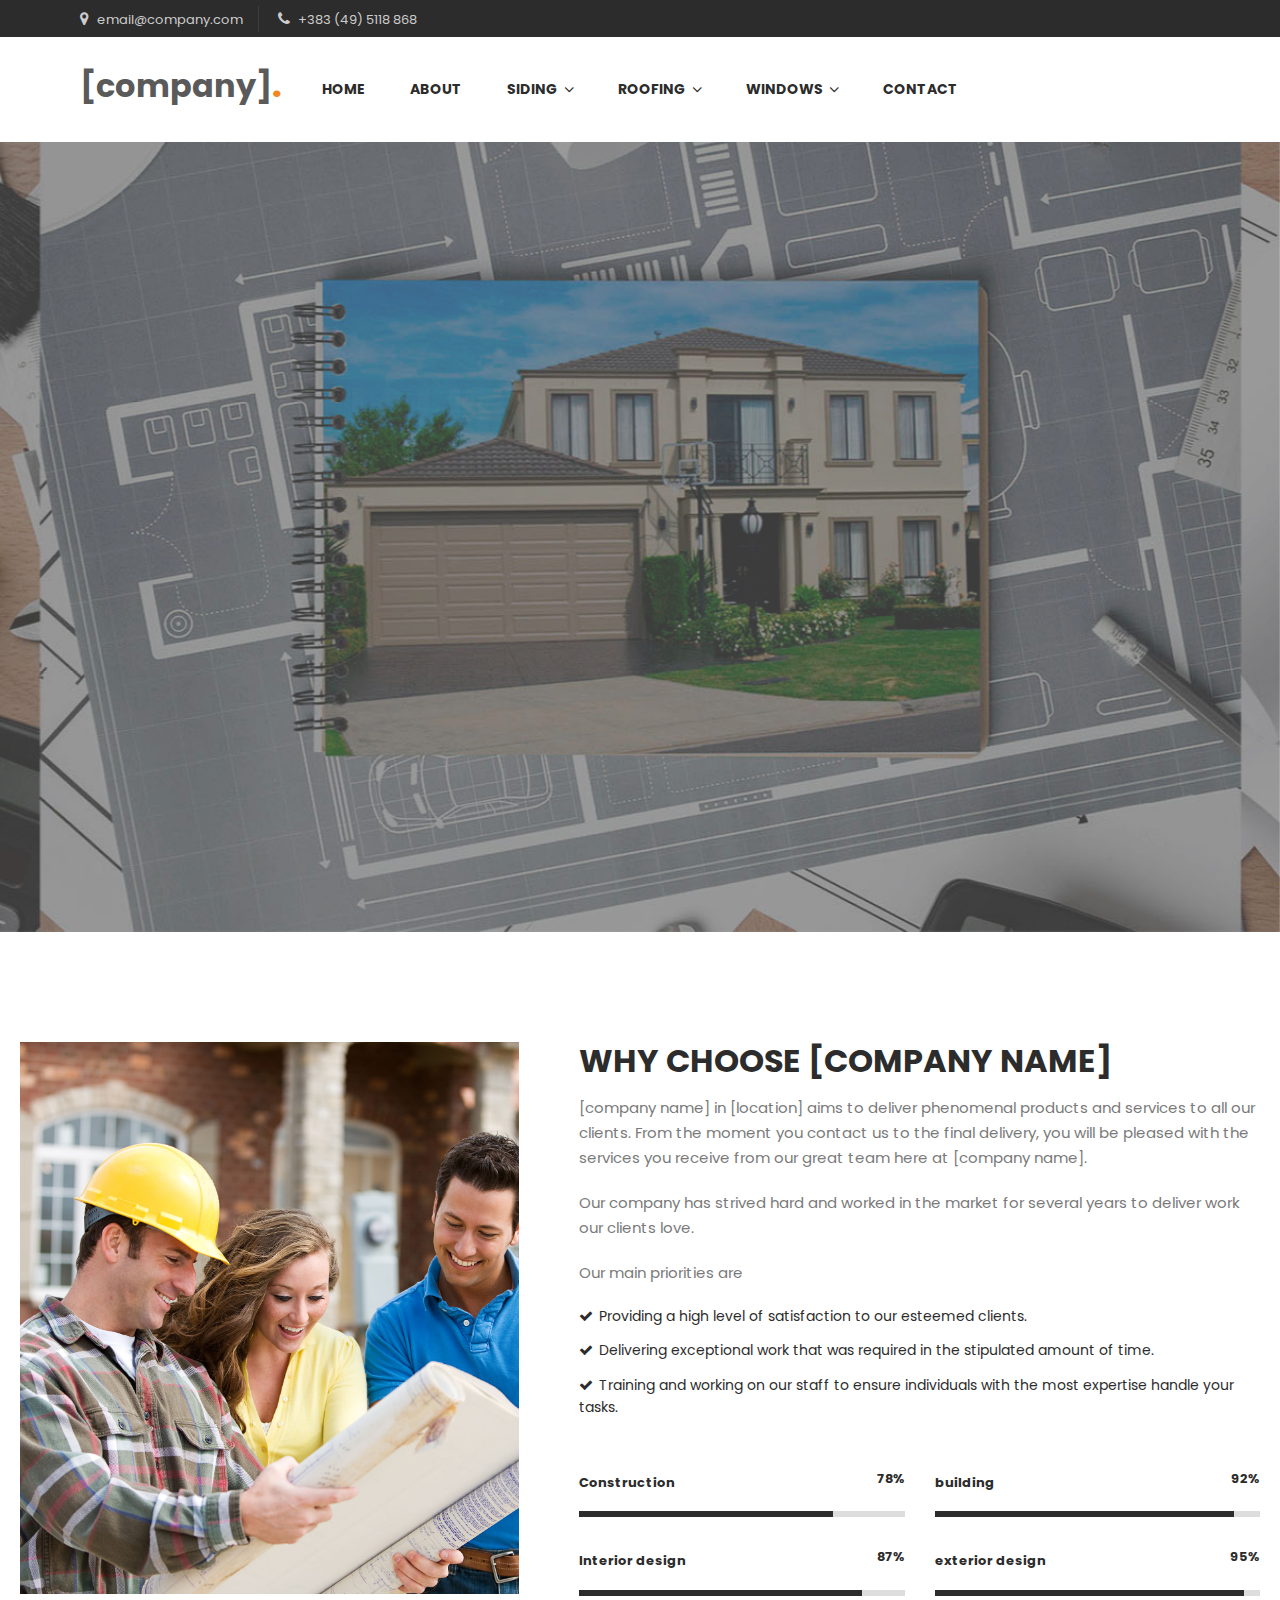
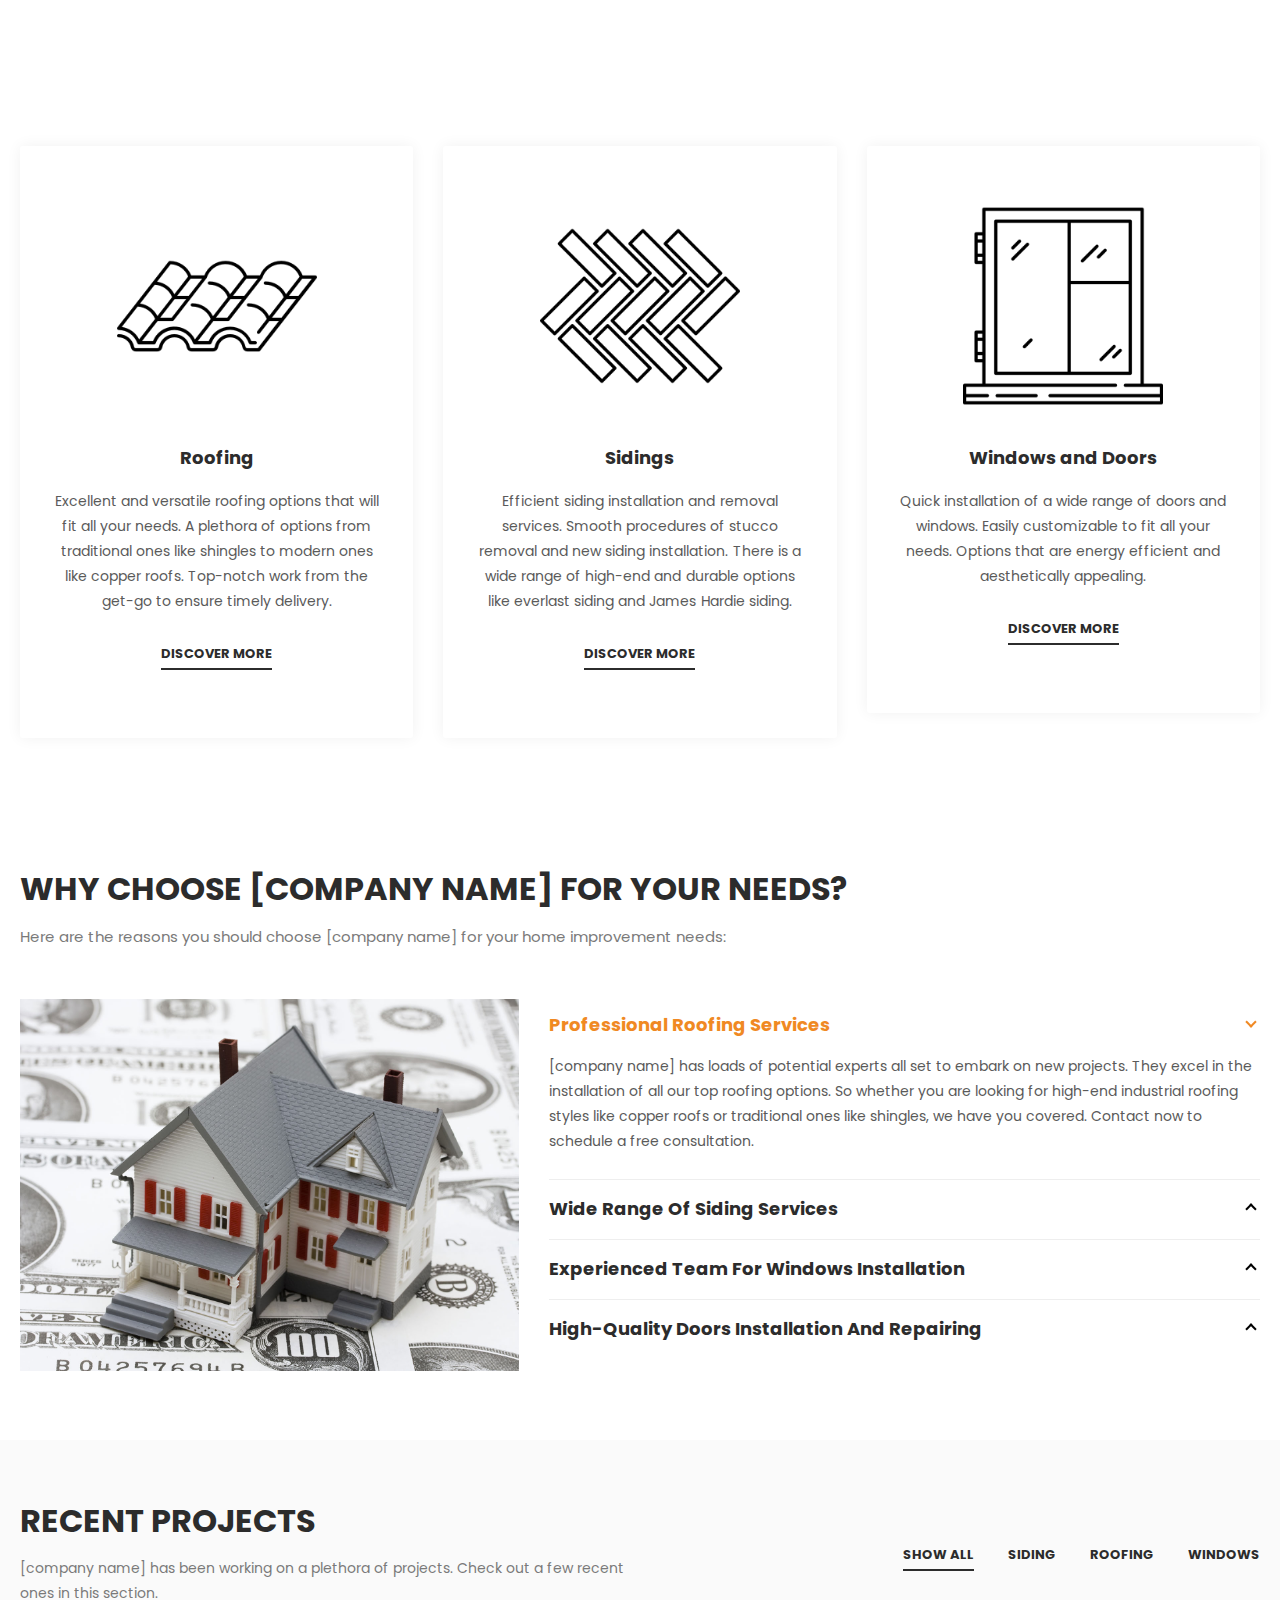
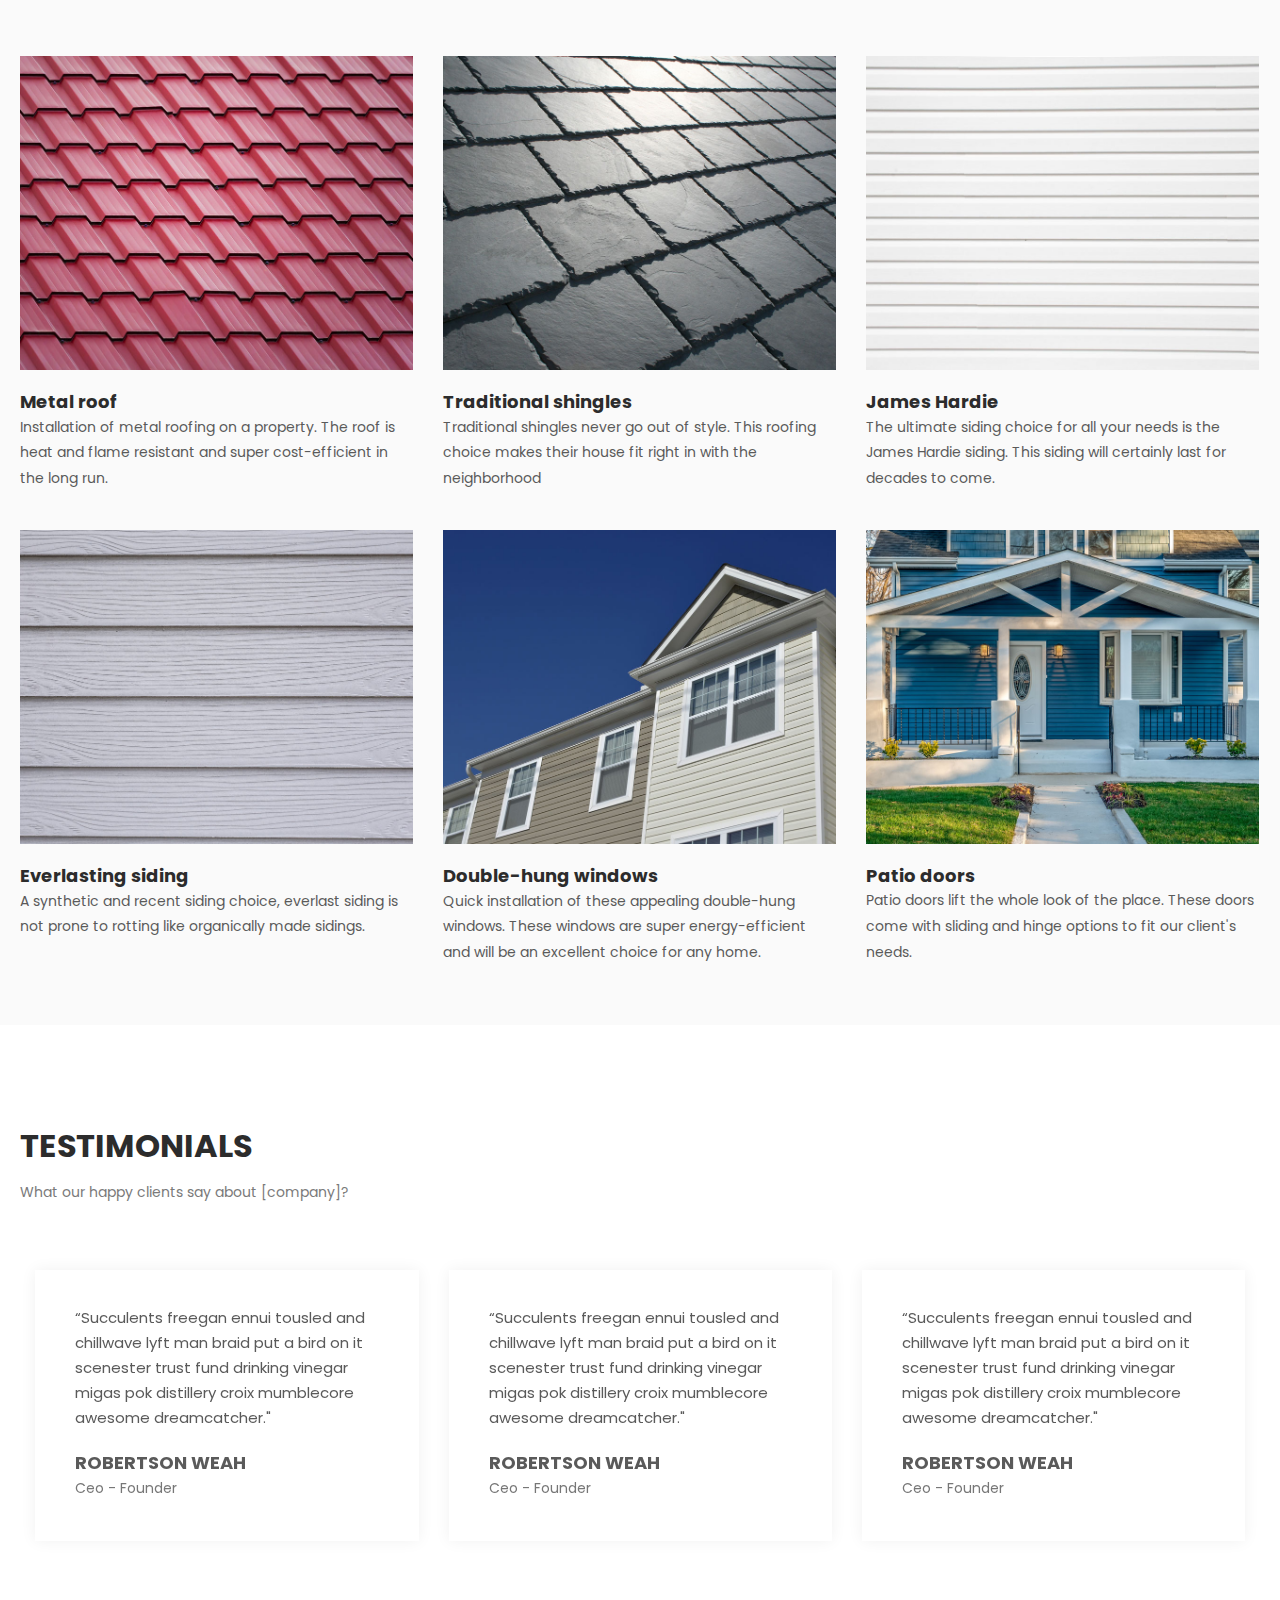
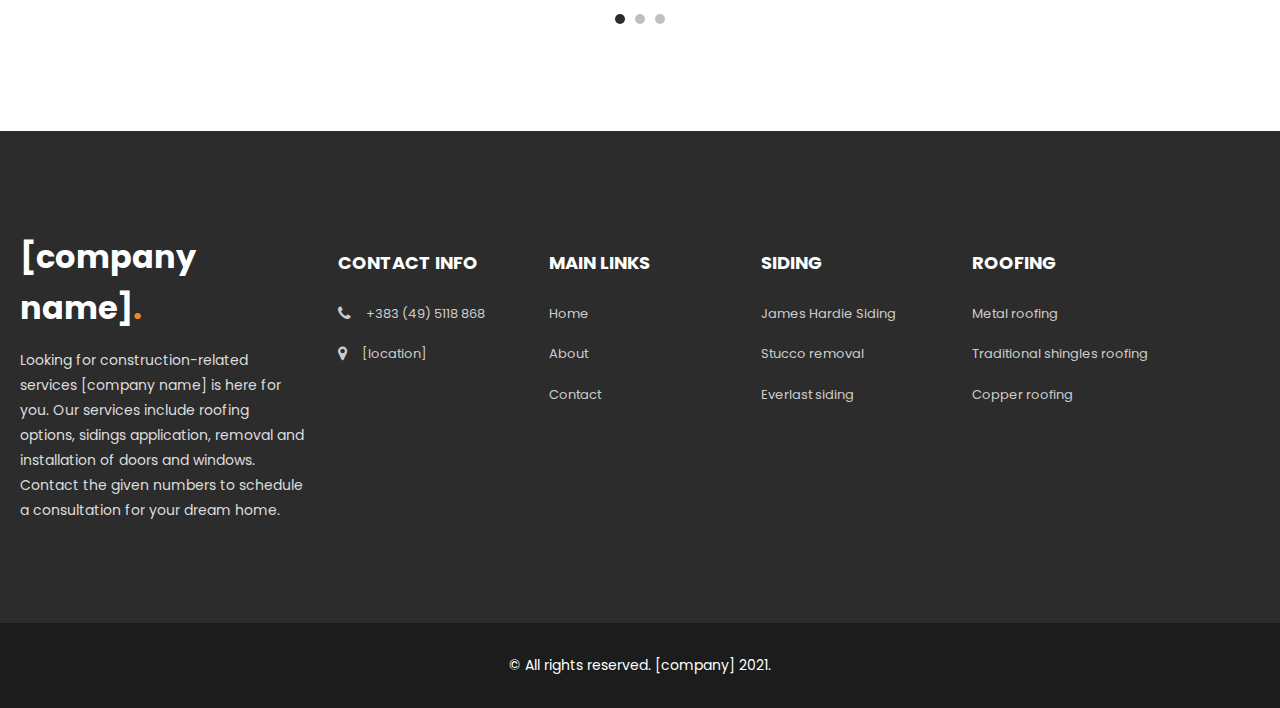
==== commit 483ab266: "556" ====
--- a/index.html
+++ b/index.html
@@ -378,7 +378,7 @@
           <div class="col-lg-4">
             <div class="service-item first-item">
               <div class="icon">
-                <img src="https://via.placeholder.com/74x88" alt="">
+                <img src="./images/roof.png" alt="">
               </div>
               <h3>Roofing </h3>
               <p>Excellent and versatile roofing options that will fit all your needs. A plethora of options from
@@ -392,7 +392,7 @@
           <div class="col-lg-4">
             <div class="service-item second-item">
               <div class="icon">
-                <img src="https://via.placeholder.com/74x88" alt="">
+                <img src="./images/parquet.png" alt="">
               </div>
               <h3>Sidings</h3>
               <p>Efficient siding installation and removal services. Smooth procedures of stucco removal and new siding
@@ -406,7 +406,7 @@
           <div class="col-lg-4">
             <div class="service-item third-item">
               <div class="icon">
-                <img src="https://via.placeholder.com/74x88" alt="">
+                <img src="./images/window.png" alt="">
               </div>
               <h3>Windows and Doors</h3>
               <p>Quick installation of a wide range of doors and windows. Easily customizable to fit all your needs.
@@ -495,7 +495,7 @@
                 <div class="item">
                   <div class="project-item">
                     <div class="thumb">
-                      <img src="https://via.placeholder.com/400x320" alt="">
+                      <img src="./images/matal_roof_index.jpg" alt="">
                       <div class="hover">
                         <div class="inner-content">
                           <div class="text-button">
@@ -516,7 +516,7 @@
                 <div class="item">
                   <div class="project-item">
                     <div class="thumb">
-                      <img src="https://via.placeholder.com/400x320" alt="">
+                      <img src="./images/shingles_index.jpg" alt="">
                       <div class="hover">
                         <div class="inner-content">
                           <div class="text-button">
@@ -538,7 +538,7 @@
                 <div class="item">
                   <div class="project-item">
                     <div class="thumb">
-                      <img src="https://via.placeholder.com/400x320" alt="">
+                      <img src="./images/james_index.jpg" alt="">
                       <div class="hover">
                         <div class="inner-content">
                           <div class="text-button">
@@ -560,7 +560,7 @@
                 <div class="item">
                   <div class="project-item">
                     <div class="thumb">
-                      <img src="https://via.placeholder.com/400x320" alt="">
+                      <img src="./images/everlast_index.jpg" alt="">
                       <div class="hover">
                         <div class="inner-content">
                           <div class="text-button">
@@ -582,7 +582,7 @@
                 <div class="item">
                   <div class="project-item">
                     <div class="thumb">
-                      <img src="https://via.placeholder.com/400x320" alt="">
+                      <img src="./images/double_index.jpg" alt="">
                       <div class="hover">
                         <div class="inner-content">
                           <div class="text-button">
@@ -604,7 +604,7 @@
                 <div class="item">
                   <div class="project-item">
                     <div class="thumb">
-                      <img src="https://via.placeholder.com/400x320" alt="">
+                      <img src="./images/patio_doors_index.jpg" alt="">
                       <div class="hover">
                         <div class="inner-content">
                           <div class="text-button">
--- a/styles/main.css
+++ b/styles/main.css
@@ -5103,21 +5103,23 @@
   border-radius: 3px;
   box-shadow: 0px 0px 15px rgba(0, 0, 0, 0.06); }
   .services .service-item .icon {
-    margin-bottom: 40px; }
+    margin-bottom: 40px;
+  width: 200px;
+  margin-left: auto;
+  margin-right: auto; }
   .services .service-item h3 {
     font-size: 18px;
     font-weight: 700; }
 
 .services .first-item {
-  background-image: url(https://via.placeholder.com/320x510);
   background-position: 350% center;
   -webkit-transition: all .3s;
   transition: all .3s; }
   .services .first-item:hover {
-    background-position: 320% center; }
+    background-position: 320% center;
+   }
 
 .services .second-item {
-  background-image: url(https://via.placeholder.com/320x510);
   background-position: 980% center;
   -webkit-transition: all .3s;
   transition: all .3s; }
@@ -5125,7 +5127,6 @@
     background-position: 900% center; }
 
 .services .third-item {
-  background-image: url(https://via.placeholder.com/320x510);
   background-position: 170% center;
   -webkit-transition: all .3s;
   transition: all .3s; }
@@ -5174,7 +5175,9 @@
   .second-services .service-item .icon {
     float: left; }
     .second-services .service-item .icon img {
-      max-width: 80%; }
+      max-width: 25%;
+      margin-left: 70px;
+      margin-right: auto }
   .second-services .service-item h3 {
     font-size: 18px;
     font-weight: 700;
@@ -5238,8 +5241,8 @@
     .contact-info .info-item .down-content {
       background-color: #fff;
       padding: 70px 30px 30px 30px; }
-      .contact-info .info-item .down-content h6 {
-        font-size: 14px;
+      .contact-info .info-item .down-content h2 {
+        font-size: 18px;
         font-weight: 600;
         color: #2c2c2c;
         line-height: 24px;
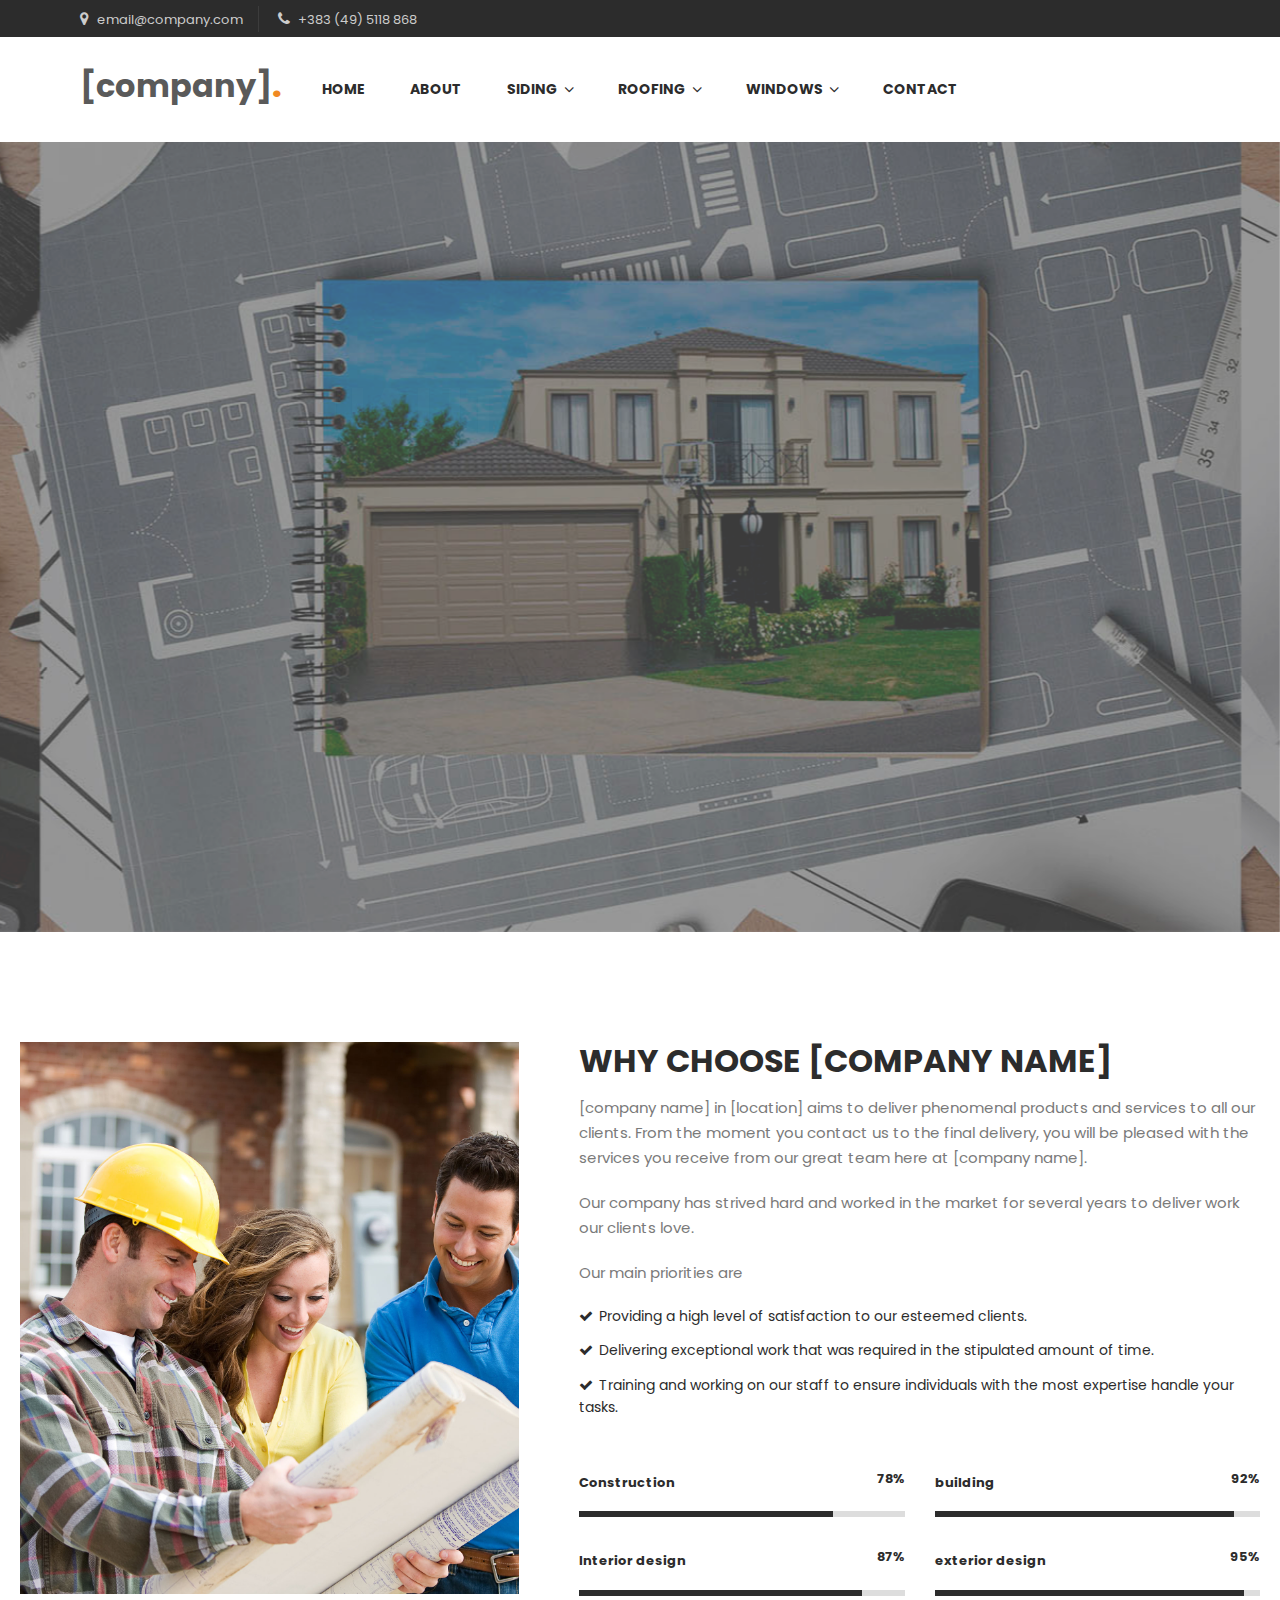
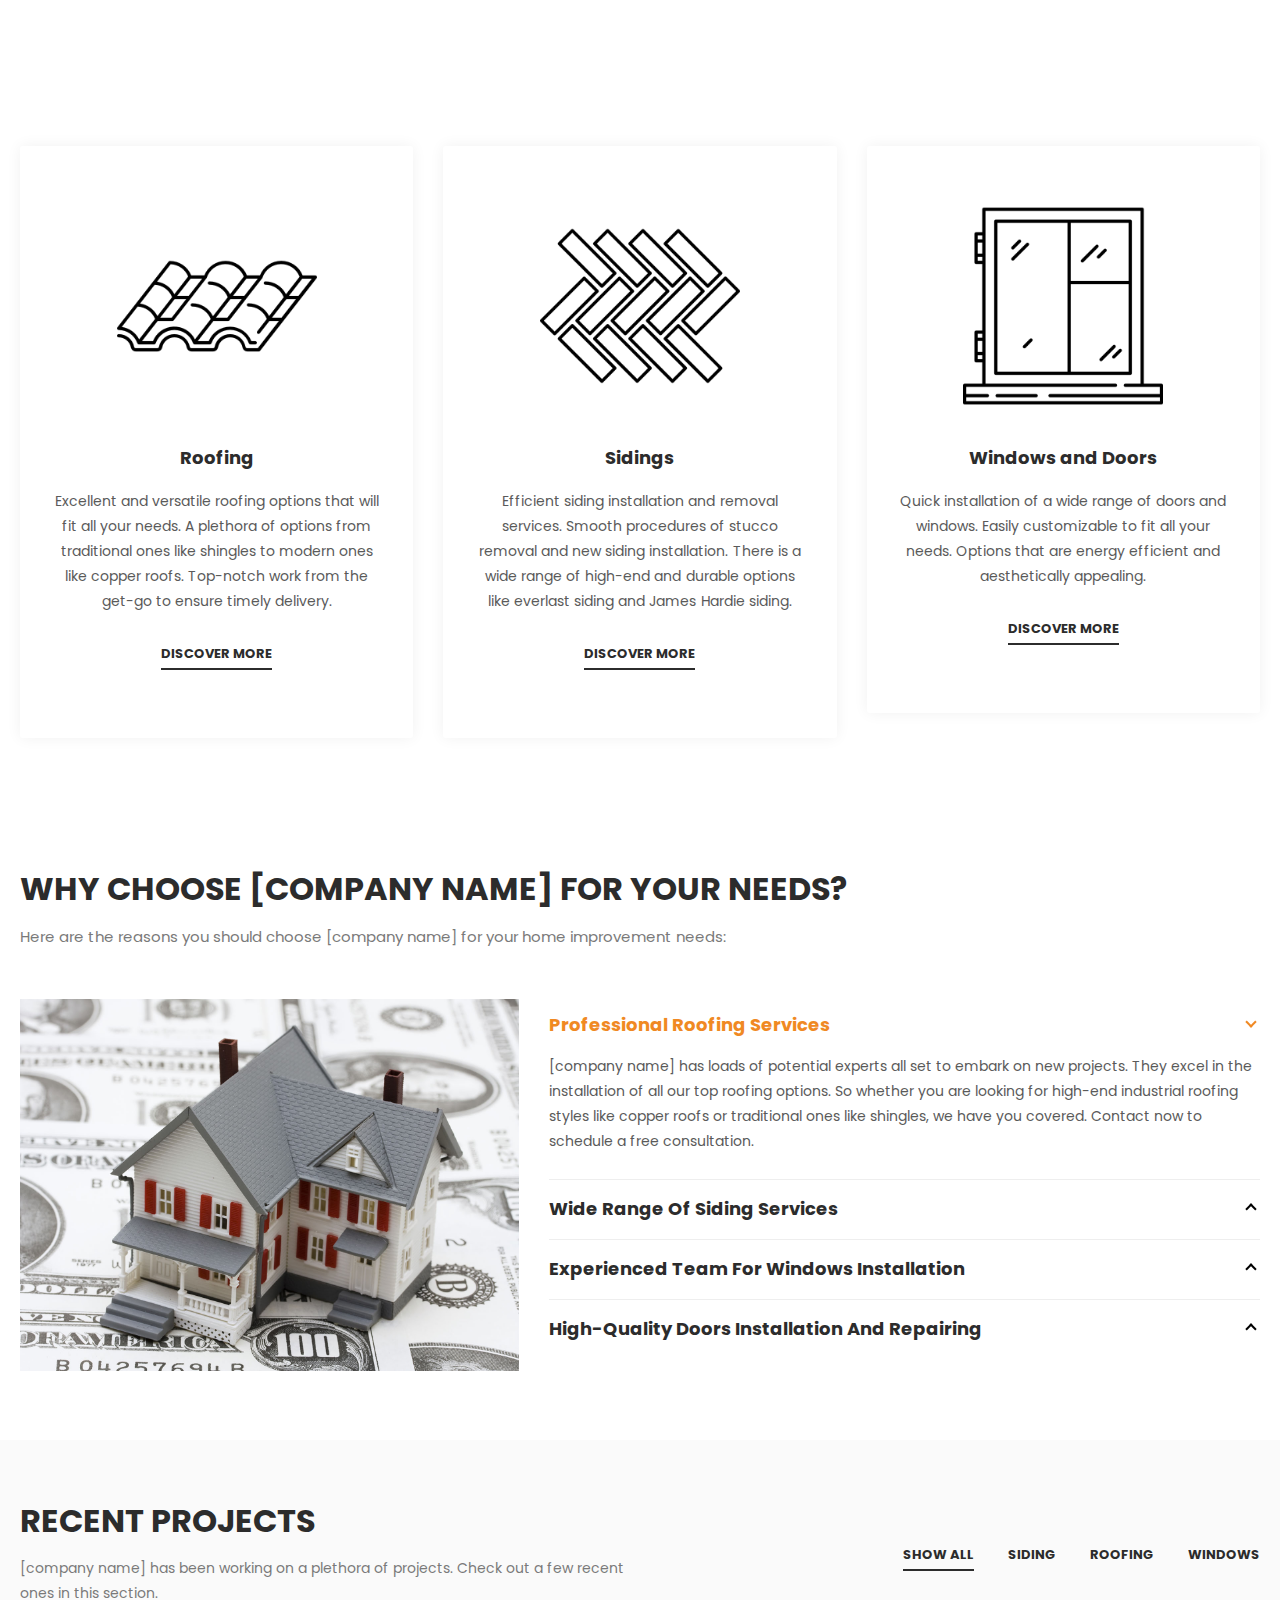
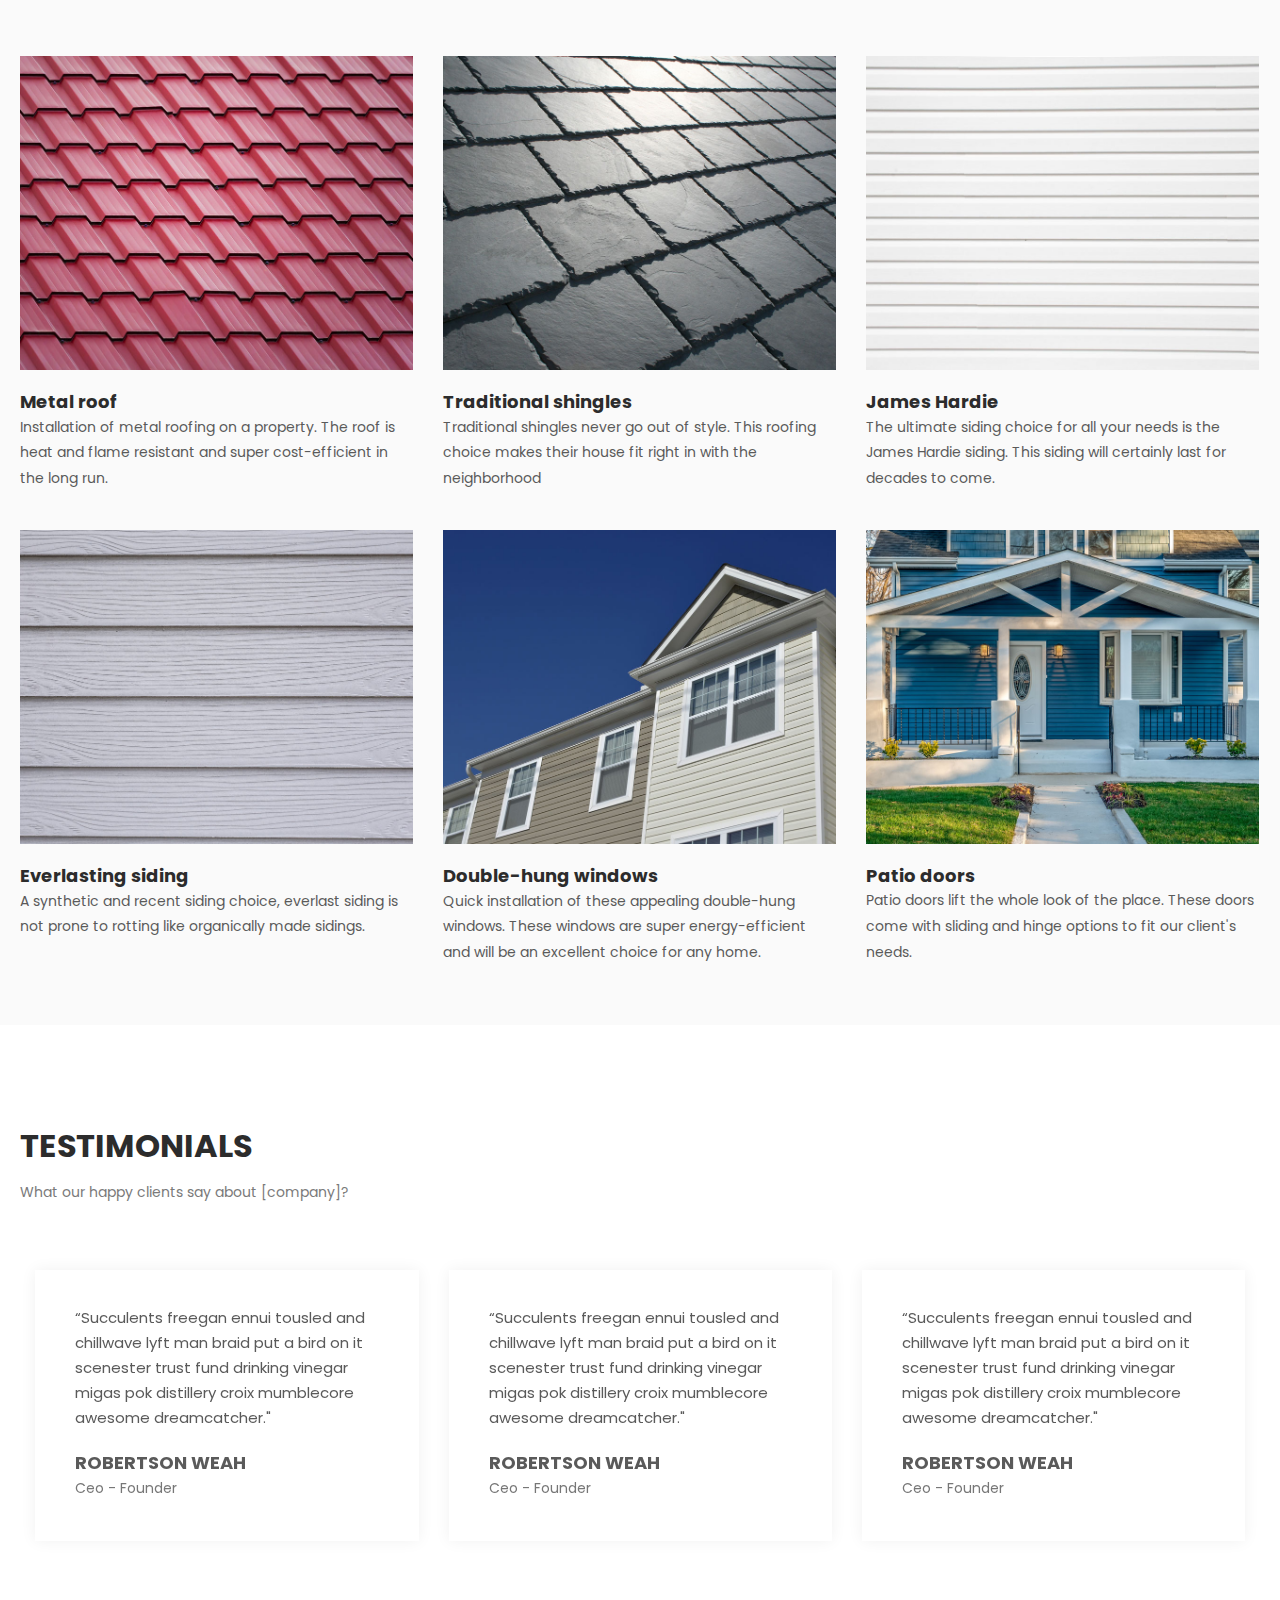
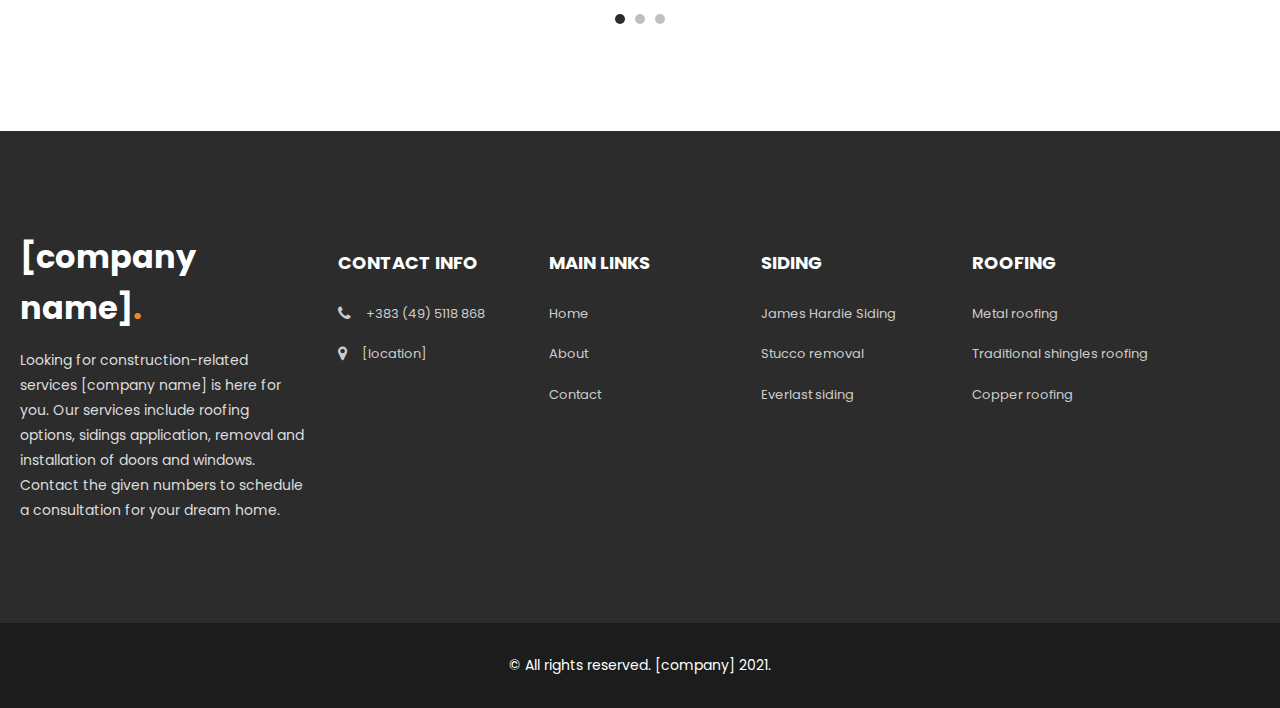
==== commit b9e25d84: "557" ====
--- a/index.html
+++ b/index.html
@@ -505,8 +505,8 @@
                       </div>
                     </div>
                     <div class="down-content">
-                      <h3><a href="project-details.html">Metal roof</a></h3>
-                      <span><a href="project-details.html">Installation of metal roofing on a property. The roof is heat
+                      <h3><a href="metal_roofing.html">Metal roof</a></h3>
+                      <span><a href="metal_roofing.html">Installation of metal roofing on a property. The roof is heat
                           and flame resistant and super cost-efficient in the long run.</a>
                     </div>
                   </div>
@@ -526,8 +526,8 @@
                       </div>
                     </div>
                     <div class="down-content">
-                      <h3><a href="project-details.html">Traditional shingles</a></h3>
-                      <span><a href="project-details.html">Traditional shingles never go out of style. This roofing
+                      <h3><a href="tradition_shingles_roofing.html">Traditional shingles</a></h3>
+                      <span><a href="tradition_shingles_roofing.html">Traditional shingles never go out of style. This roofing
                           choice makes their house fit right in with the neighborhood</a>
 
                     </div>
@@ -548,8 +548,8 @@
                       </div>
                     </div>
                     <div class="down-content">
-                      <h3><a href="project-details.html">James Hardie</a></h3>
-                      <span><a href="project-details.html">The ultimate siding choice for all your needs is the James
+                      <h3><a href="james_hardie_siding.html">James Hardie</a></h3>
+                      <span><a href="james_hardie_siding.html">The ultimate siding choice for all your needs is the James
                           Hardie siding. This siding will certainly last for decades to come.</a>
 
                     </div>
@@ -570,8 +570,8 @@
                       </div>
                     </div>
                     <div class="down-content">
-                      <h3><a href="project-details.html">Everlasting siding</a></h3>
-                      <span><a href="project-details.html">A synthetic and recent siding choice, everlast siding is not
+                      <h3><a href="everlast_siding.html">Everlasting siding</a></h3>
+                      <span><a href="everlast_siding.html">A synthetic and recent siding choice, everlast siding is not
                           prone to rotting like organically made sidings.</a>
 
                     </div>
@@ -592,8 +592,8 @@
                       </div>
                     </div>
                     <div class="down-content">
-                      <h3><a href="project-details.html">Double-hung windows</a></h3>
-                      <span><a href="project-details.html">Quick installation of these appealing double-hung windows.
+                      <h3><a href="double_hung_windows.html">Double-hung windows</a></h3>
+                      <span><a href="double_hung_windows.html">Quick installation of these appealing double-hung windows.
                           These windows are super energy-efficient and will be an excellent choice for any home.</a>
 
                     </div>
@@ -614,8 +614,8 @@
                       </div>
                     </div>
                     <div class="down-content">
-                      <h3><a href="project-details.html">Patio doors</a></h3>
-                      <span><a href="project-details.html">Patio doors lift the whole look of the place. These doors
+                      <h3><a href="patio_doors.html">Patio doors</a></h3>
+                      <span><a href="patio_doors.html">Patio doors lift the whole look of the place. These doors
                           come with sliding and hinge options to fit our client's needs.</a>
 
                     </div>
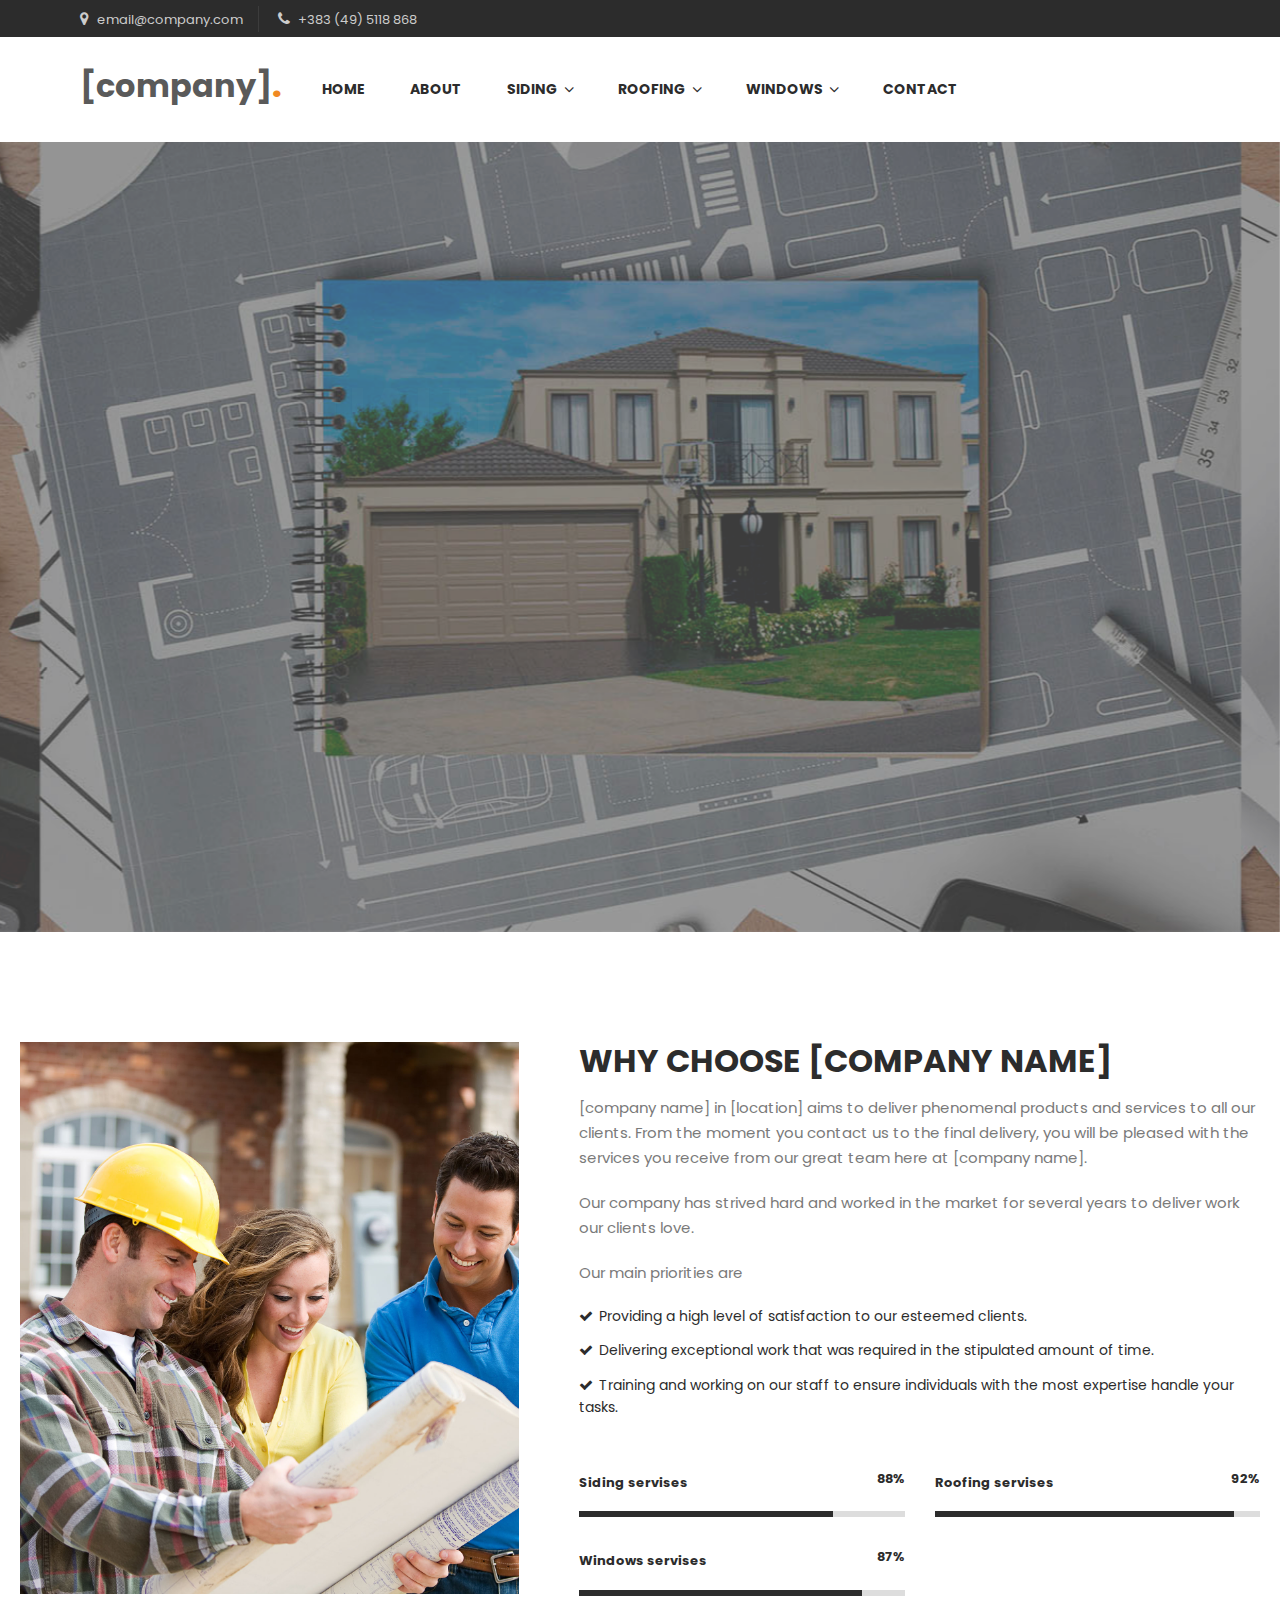
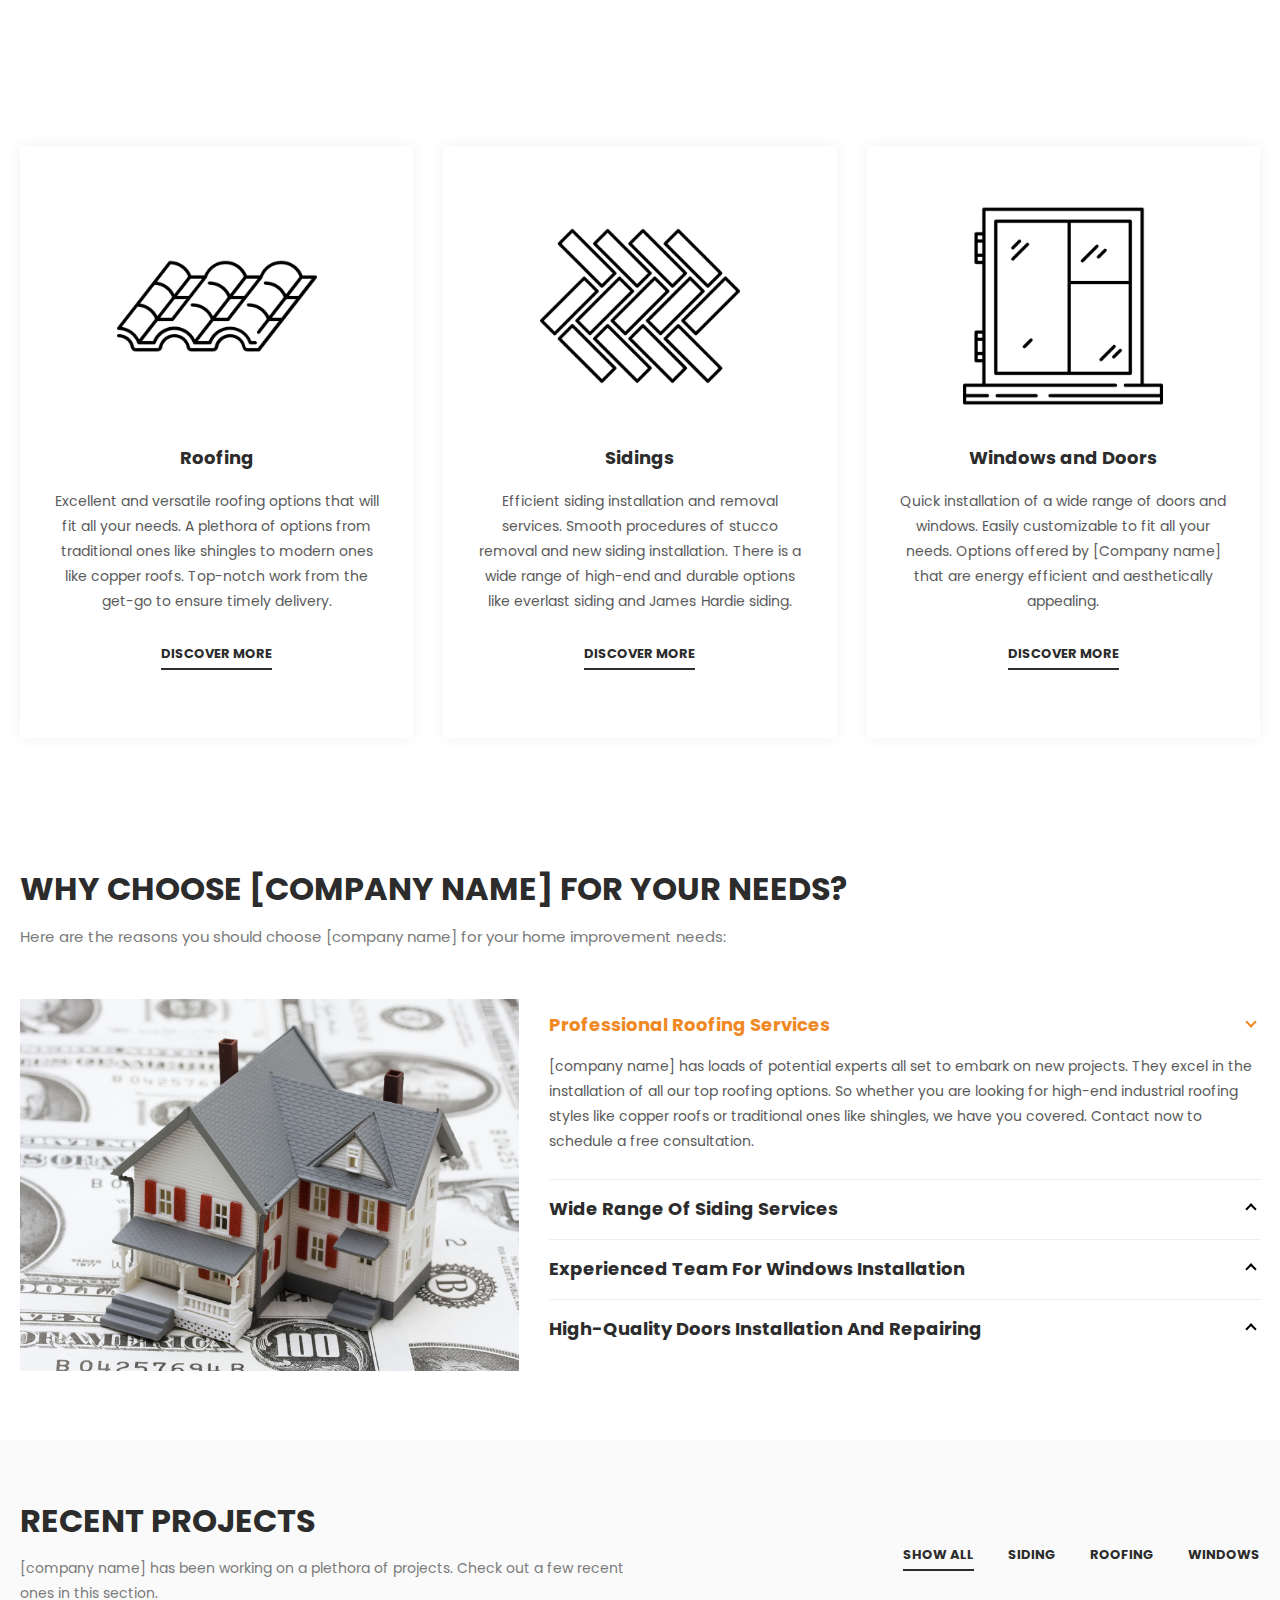
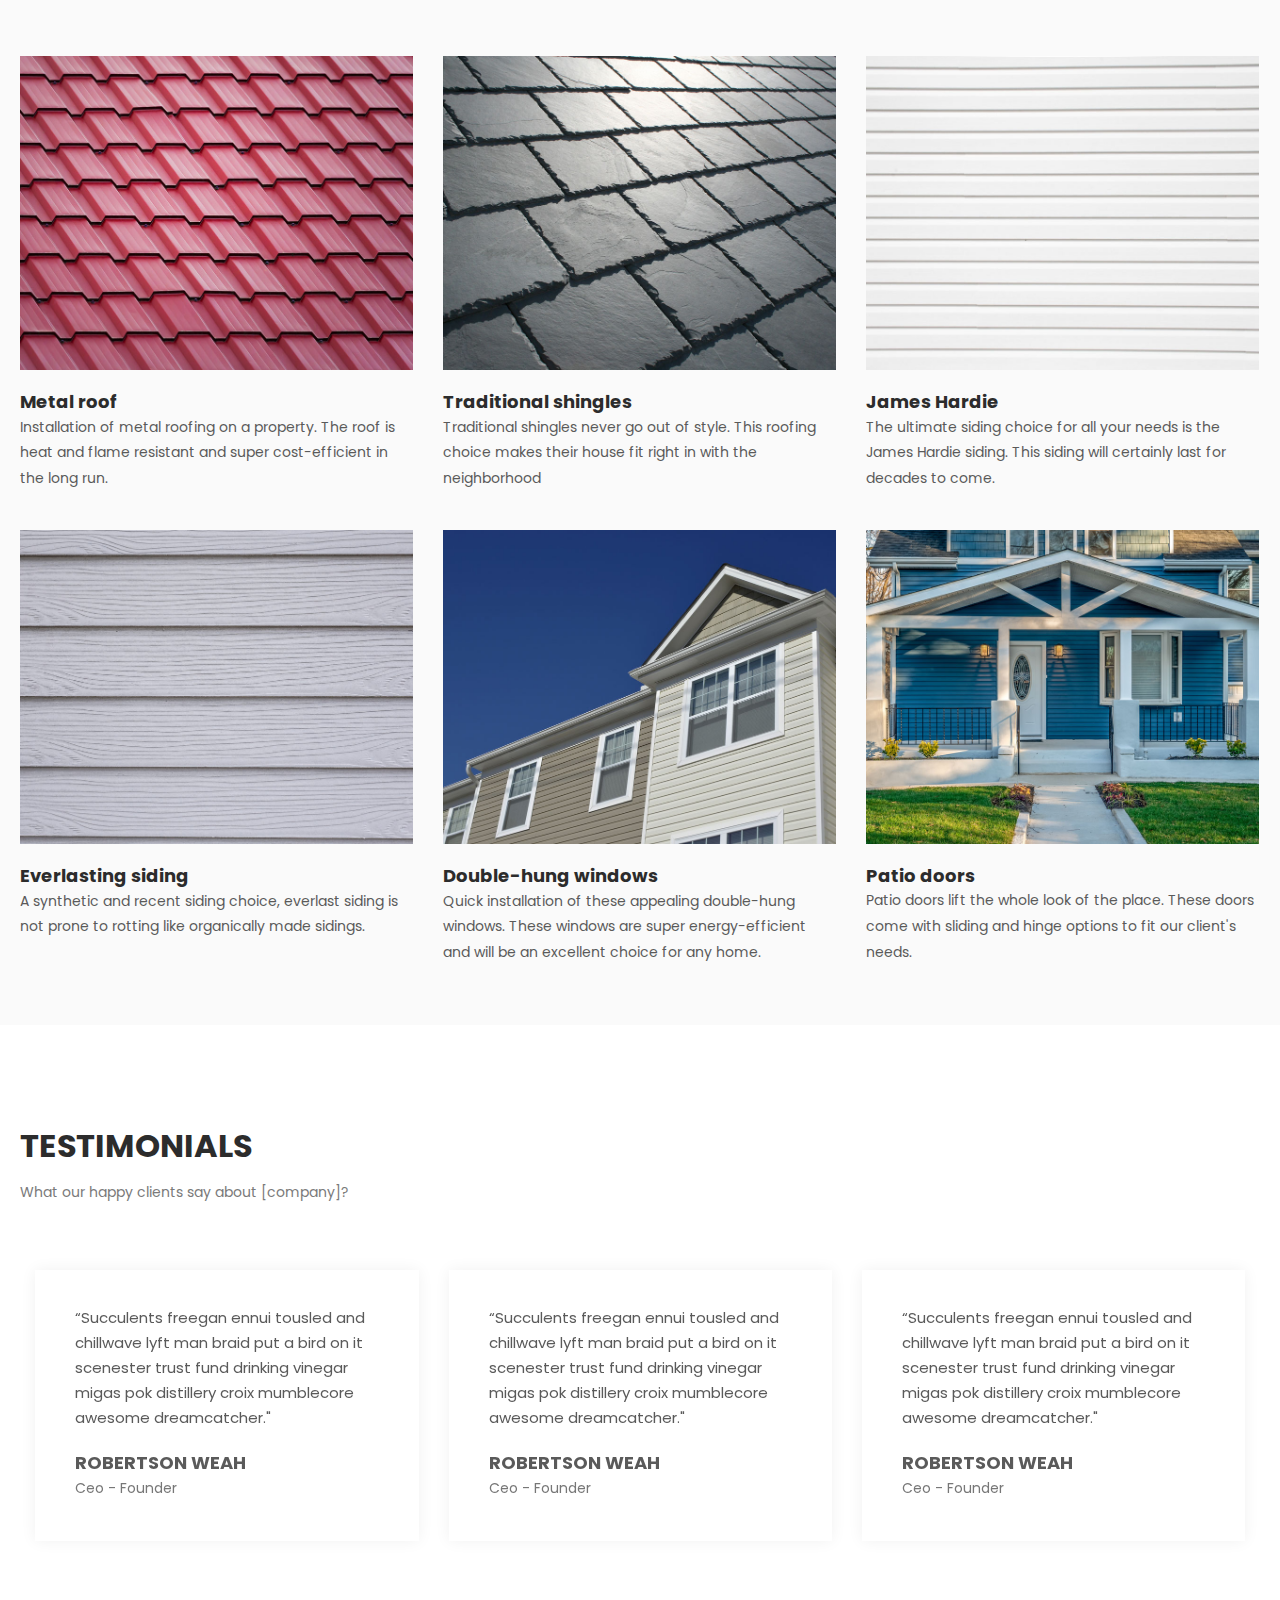
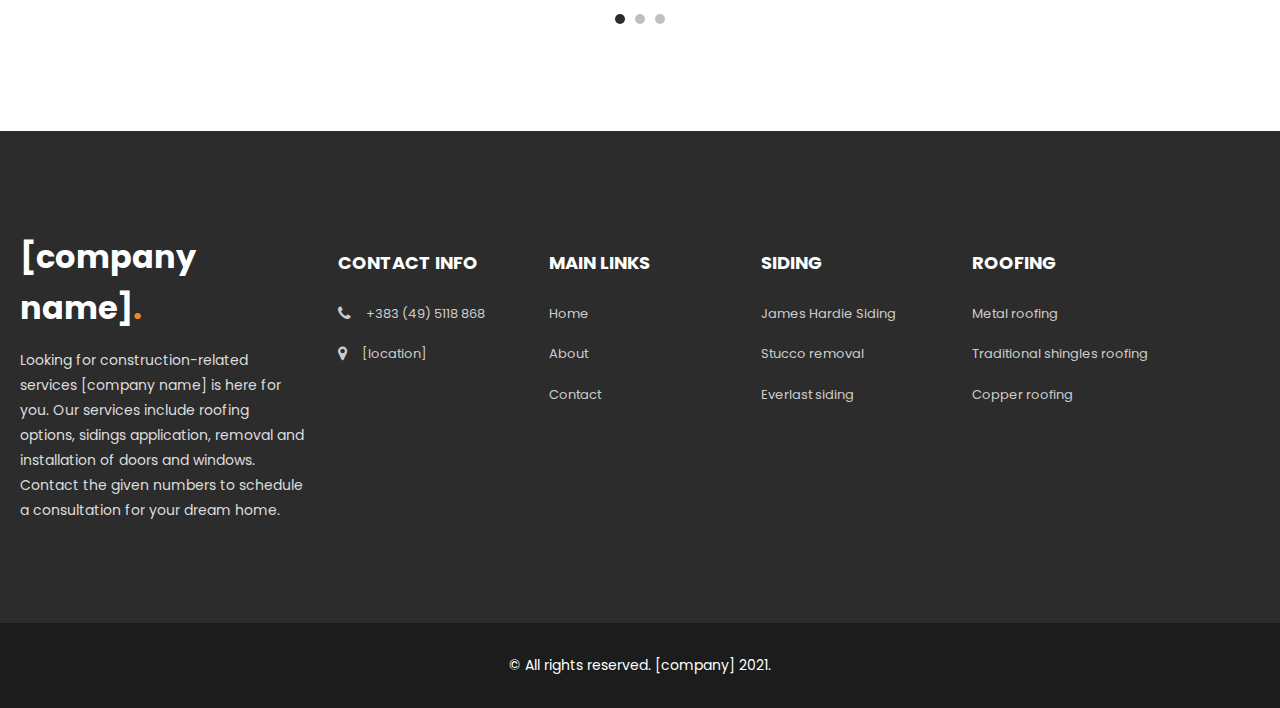
==== commit f1426f67: "556" ====
--- a/index.html
+++ b/index.html
@@ -325,8 +325,8 @@
                   <div class="row">
                     <div class="col-lg-6">
                       <div class="skill-item">
-                        <h3>Construction</h3>
-                        <span>78%</span>
+                        <h3>Siding servises</h3>
+                        <span>88%</span>
                         <div class="base">
                           <div class="filled construction-filled"></div>
                         </div>
@@ -334,7 +334,7 @@
                     </div>
                     <div class="col-lg-6">
                       <div class="skill-item">
-                        <h3>building</h3>
+                        <h3>Roofing servises</h3>
                         <span>92%</span>
                         <div class="base">
                           <div class="filled building-filled"></div>
@@ -343,19 +343,10 @@
                     </div>
                     <div class="col-lg-6">
                       <div class="skill-item">
-                        <h3>Interior design</h3>
+                        <h3>Windows servises</h3>
                         <span>87%</span>
                         <div class="base">
                           <div class="filled interior-filled"></div>
-                        </div>
-                      </div>
-                    </div>
-                    <div class="col-lg-6">
-                      <div class="skill-item">
-                        <h3>exterior design</h3>
-                        <span>95%</span>
-                        <div class="base">
-                          <div class="filled exterior-filled"></div>
                         </div>
                       </div>
                     </div>
@@ -410,7 +401,7 @@
               </div>
               <h3>Windows and Doors</h3>
               <p>Quick installation of a wide range of doors and windows. Easily customizable to fit all your needs.
-                Options that are energy efficient and aesthetically appealing.</p>
+                Options offered by [Company name] that are energy efficient and aesthetically appealing.</p>
               <div class="text-button">
                 <a href="services.html">Discover More</a>
               </div>
@@ -527,7 +518,8 @@
                     </div>
                     <div class="down-content">
                       <h3><a href="tradition_shingles_roofing.html">Traditional shingles</a></h3>
-                      <span><a href="tradition_shingles_roofing.html">Traditional shingles never go out of style. This roofing
+                      <span><a href="tradition_shingles_roofing.html">Traditional shingles never go out of style. This
+                          roofing
                           choice makes their house fit right in with the neighborhood</a>
 
                     </div>
@@ -549,7 +541,8 @@
                     </div>
                     <div class="down-content">
                       <h3><a href="james_hardie_siding.html">James Hardie</a></h3>
-                      <span><a href="james_hardie_siding.html">The ultimate siding choice for all your needs is the James
+                      <span><a href="james_hardie_siding.html">The ultimate siding choice for all your needs is the
+                          James
                           Hardie siding. This siding will certainly last for decades to come.</a>
 
                     </div>
@@ -593,7 +586,8 @@
                     </div>
                     <div class="down-content">
                       <h3><a href="double_hung_windows.html">Double-hung windows</a></h3>
-                      <span><a href="double_hung_windows.html">Quick installation of these appealing double-hung windows.
+                      <span><a href="double_hung_windows.html">Quick installation of these appealing double-hung
+                          windows.
                           These windows are super energy-efficient and will be an excellent choice for any home.</a>
 
                     </div>
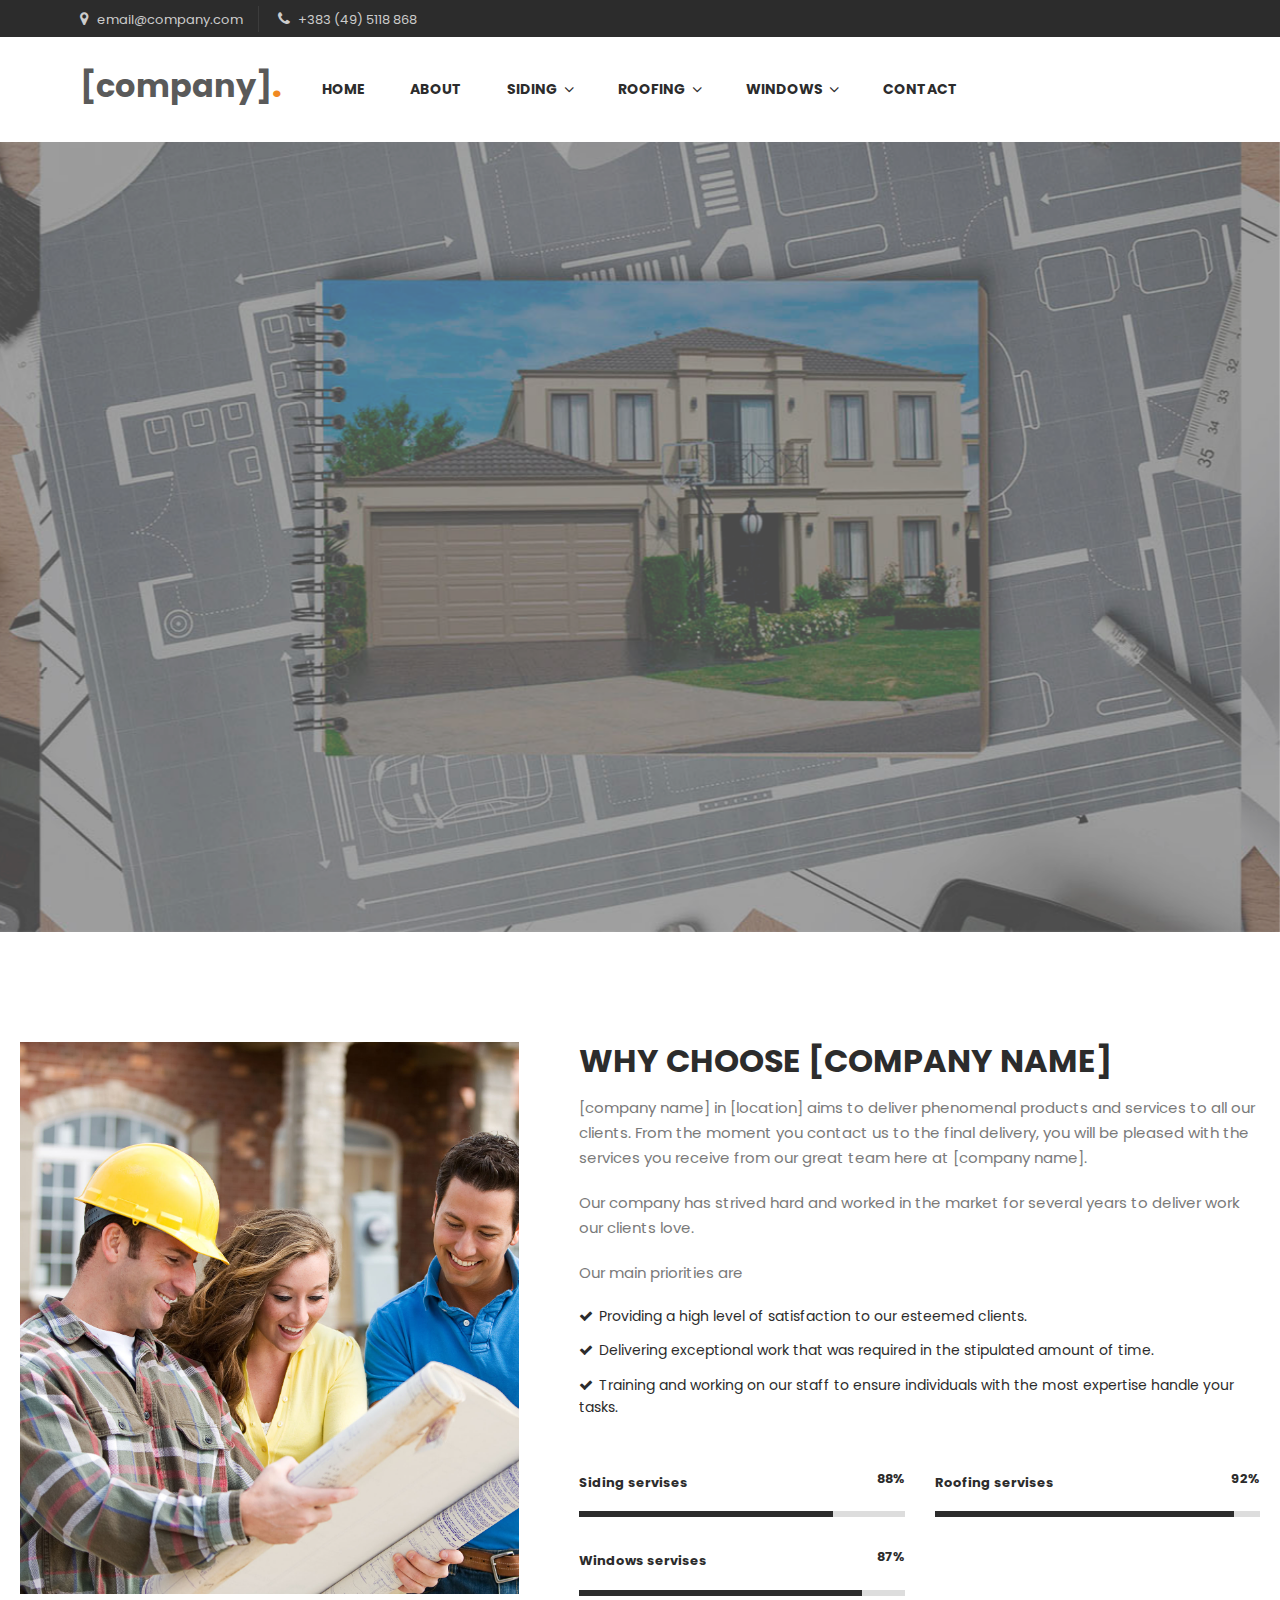
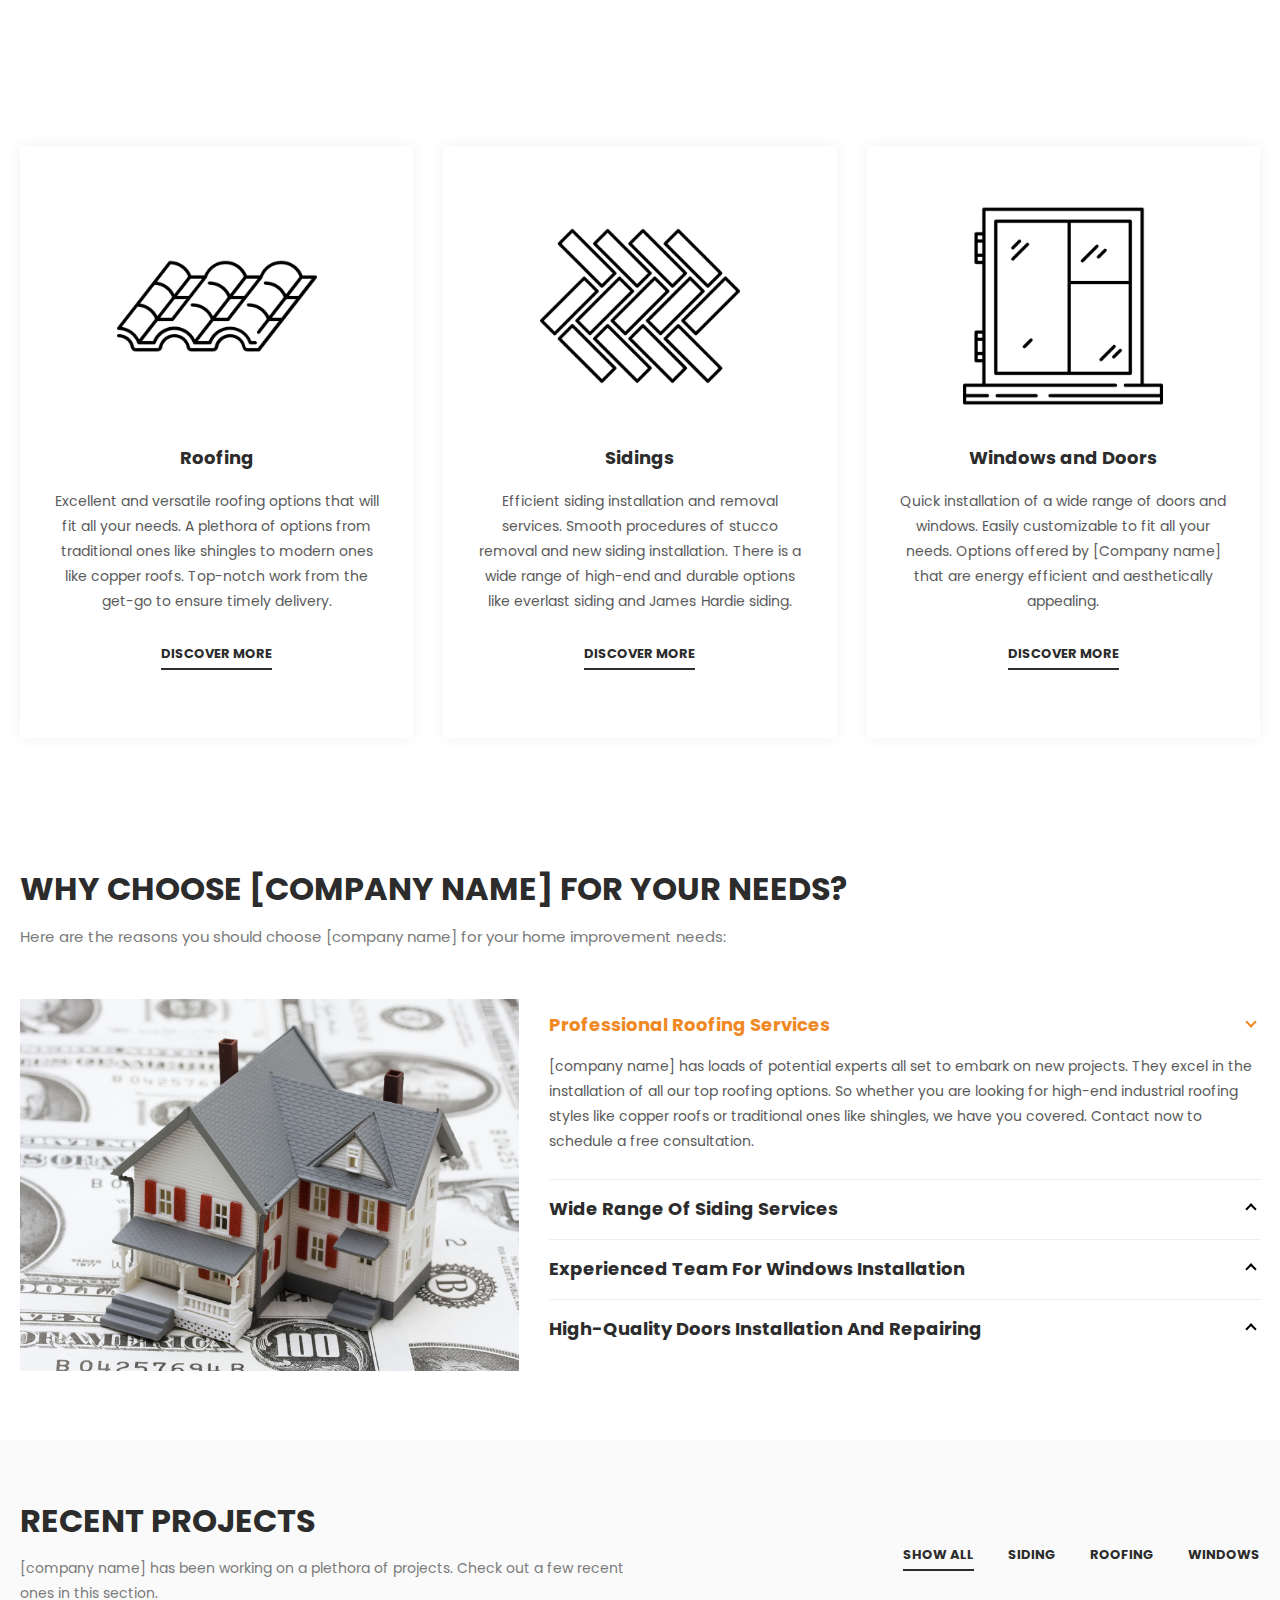
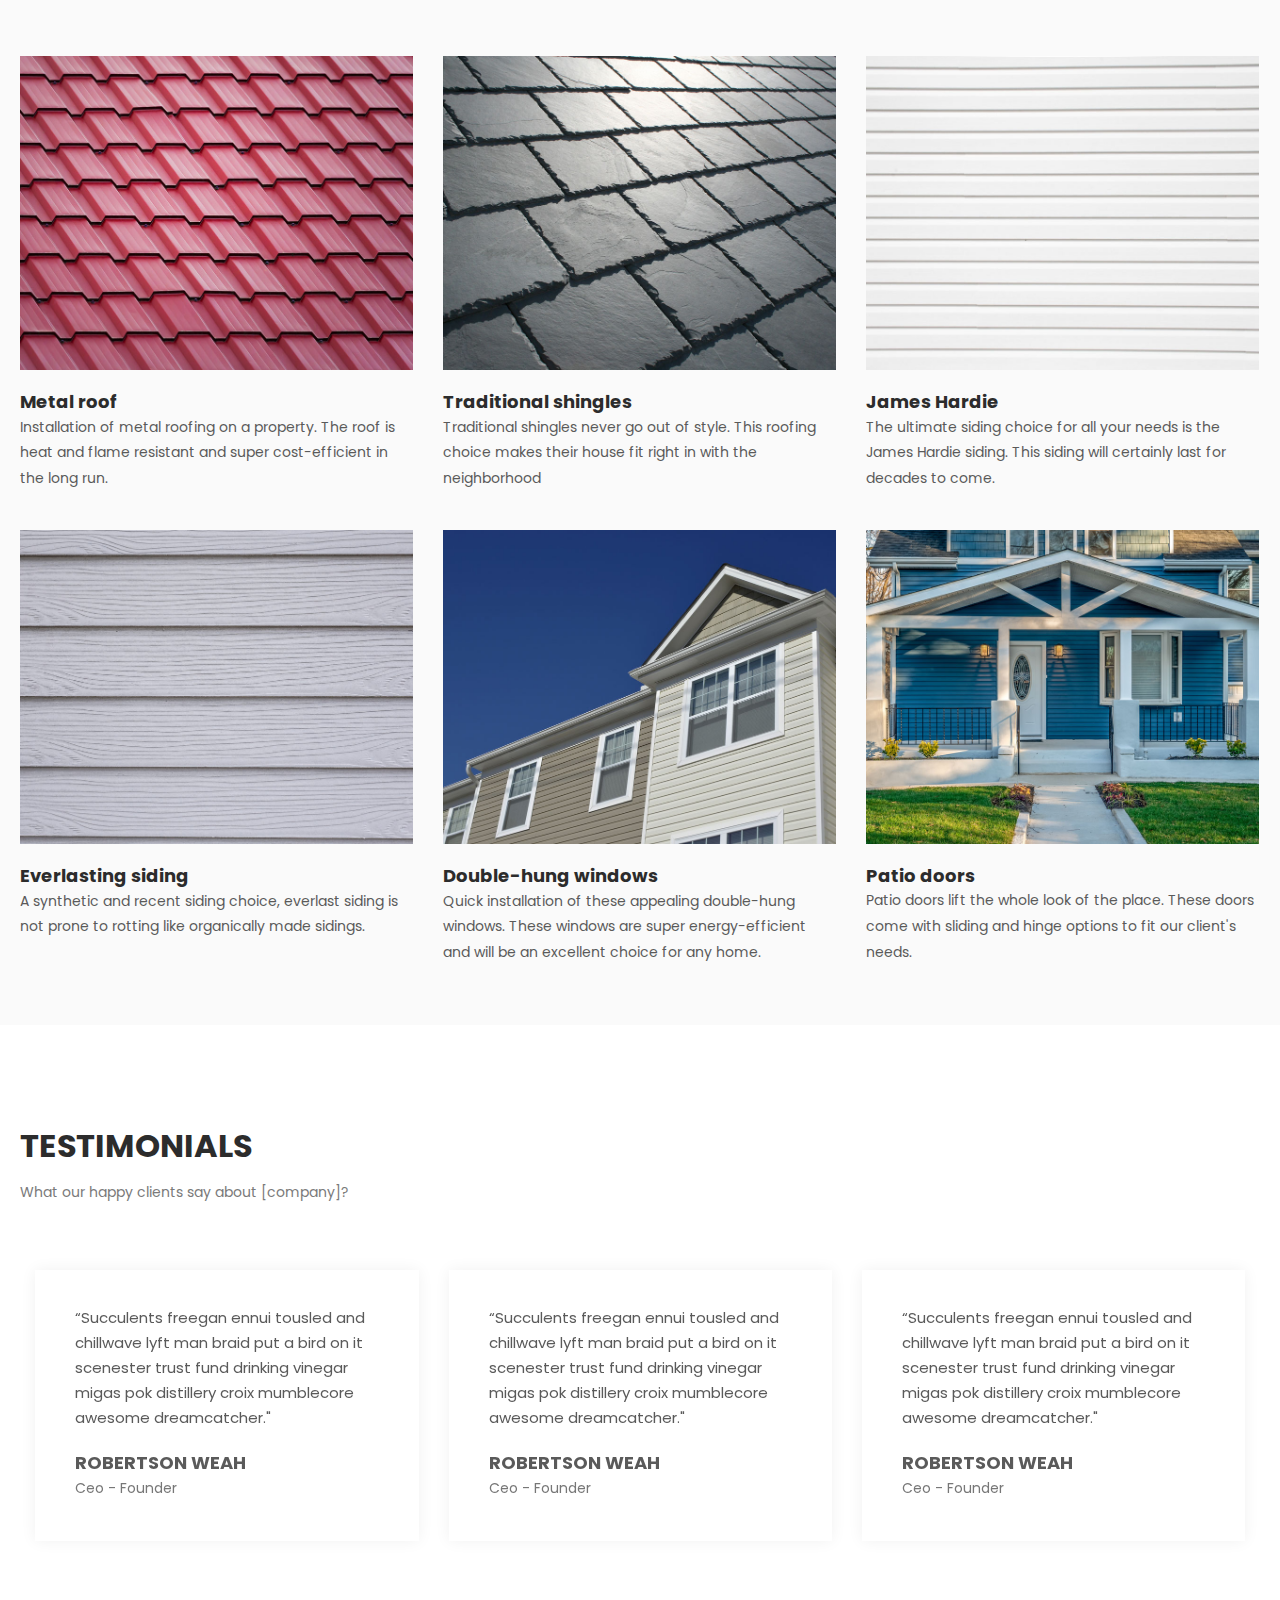
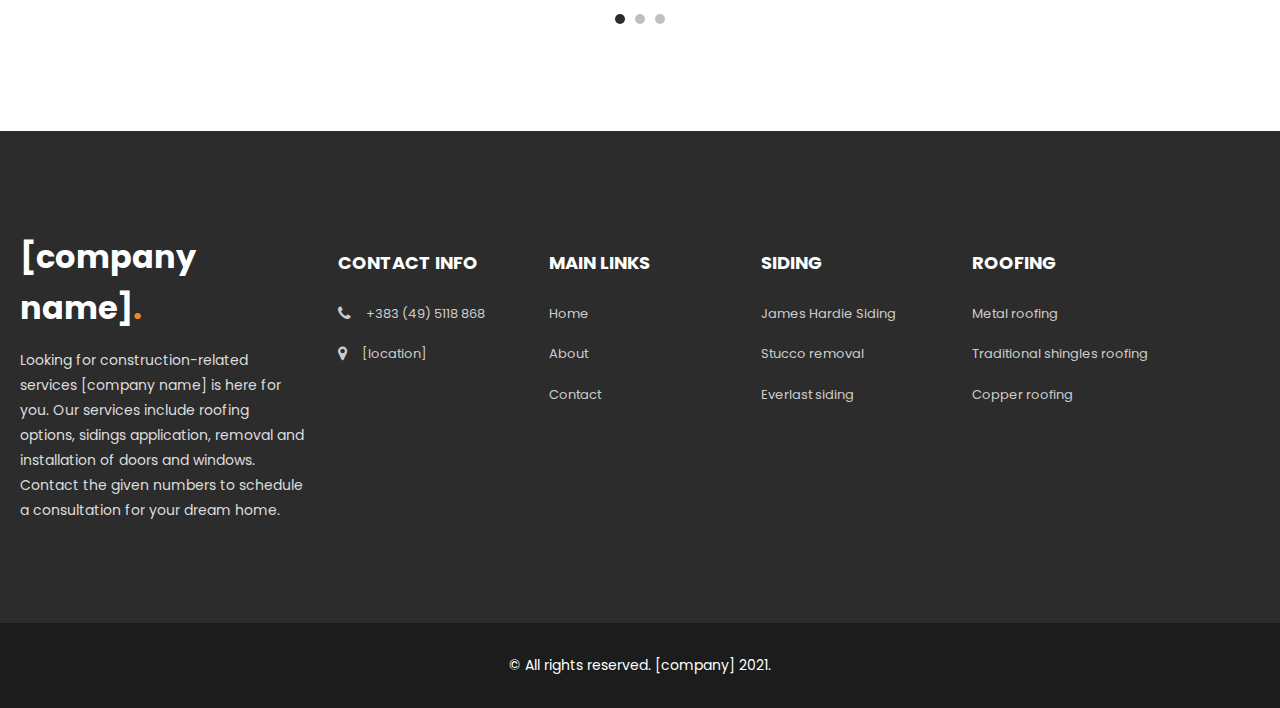
==== commit 4c74a64d: "559" ====
--- a/index.html
+++ b/index.html
@@ -184,7 +184,7 @@
               data-actions='[{"event":"click","action":"scrollbelow","offset":"px","delay":"","speed":"900","ease":"easeInOutSine"}]'
               data-responsive_offset="on" data-responsive="off"
               data-frames='[{"delay":1200,"speed":400,"frame":"0","from":"opacity:0;","to":"o:1;","ease":"Cubic.easeIn"},{"delay":"wait","speed":300,"frame":"999","to":"opacity:0;","ease":"easeOutCirc"},{"frame":"hover","speed":"300","ease":"Power4.easeOut","to":"o:1;rX:0;rY:0;rZ:0;z:0;","style":"c:rgb(255,255,255);bg:rgb(255,96,96);zi:4;"}]'
-              data-textAlign="['center','center','center','center']"><a href="project-details.html">Contact us!</a>
+              data-textAlign="['center','center','center','center']"><a href="contact.html">Contact us!</a>
             </div>
           </li>
 
@@ -235,7 +235,7 @@
               data-actions='[{"event":"click","action":"scrollbelow","offset":"px","delay":"","speed":"900","ease":"easeInOutSine"}]'
               data-responsive_offset="on" data-responsive="off"
               data-frames='[{"delay":1200,"speed":400,"frame":"0","from":"opacity:0;","to":"o:1;","ease":"Cubic.easeIn"},{"delay":"wait","speed":300,"frame":"999","to":"opacity:0;","ease":"easeOutCirc"},{"frame":"hover","speed":"300","ease":"Power4.easeOut","to":"o:1;rX:0;rY:0;rZ:0;z:0;","style":"c:rgb(255,255,255);bg:rgb(255,96,96);zi:4;"}]'
-              data-textAlign="['center','center','center','center']"><a href="project-details.html">Contact us!</a>
+              data-textAlign="['center','center','center','center']"><a href="contact.html">Contact us!</a>
             </div>
           </li>
 
@@ -286,7 +286,7 @@
               data-actions='[{"event":"click","action":"scrollbelow","offset":"px","delay":"","speed":"900","ease":"easeInOutSine"}]'
               data-responsive_offset="on" data-responsive="off"
               data-frames='[{"delay":1200,"speed":400,"frame":"0","from":"opacity:0;","to":"o:1;","ease":"Cubic.easeIn"},{"delay":"wait","speed":300,"frame":"999","to":"opacity:0;","ease":"easeOutCirc"},{"frame":"hover","speed":"300","ease":"Power4.easeOut","to":"o:1;rX:0;rY:0;rZ:0;z:0;","style":"c:rgb(255,255,255);bg:rgb(255,96,96);zi:4;"}]'
-              data-textAlign="['center','center','center','center']"><a href="project-details.html">Contact us!</a>
+              data-textAlign="['center','center','center','center']"><a href="contact.html">Contact us!</a>
             </div>
           </li>
 
@@ -376,7 +376,7 @@
                 traditional ones like shingles to modern ones like copper roofs. Top-notch work from the get-go to
                 ensure timely delivery.</p>
               <div class="text-button">
-                <a href="services.html">Discover More</a>
+                <a href="copper_roofing.html">Discover More</a>
               </div>
             </div>
           </div>
@@ -390,7 +390,7 @@
                 installation. There is a wide range of high-end and durable options like everlast siding and James
                 Hardie siding.</p>
               <div class="text-button">
-                <a href="services.html">Discover More</a>
+                <a href="james_hardie_siding.html">Discover More</a>
               </div>
             </div>
           </div>
@@ -403,7 +403,7 @@
               <p>Quick installation of a wide range of doors and windows. Easily customizable to fit all your needs.
                 Options offered by [Company name] that are energy efficient and aesthetically appealing.</p>
               <div class="text-button">
-                <a href="services.html">Discover More</a>
+                <a href="patio_doors.html">Discover More</a>
               </div>
             </div>
           </div>
@@ -490,7 +490,7 @@
                       <div class="hover">
                         <div class="inner-content">
                           <div class="text-button">
-                            <a href="project-details.html">View Details</a>
+                            <a href="metal_roofing.html">View Details</a>
                           </div>
                         </div>
                       </div>
@@ -511,7 +511,7 @@
                       <div class="hover">
                         <div class="inner-content">
                           <div class="text-button">
-                            <a href="project-details.html">View Details</a>
+                            <a href="tradition_shingles_roofing.html">View Details</a>
                           </div>
                         </div>
                       </div>
@@ -534,7 +534,7 @@
                       <div class="hover">
                         <div class="inner-content">
                           <div class="text-button">
-                            <a href="project-details.html">View Details</a>
+                            <a href="james_hardie_siding.html">View Details</a>
                           </div>
                         </div>
                       </div>
@@ -557,7 +557,7 @@
                       <div class="hover">
                         <div class="inner-content">
                           <div class="text-button">
-                            <a href="project-details.html">View Details</a>
+                            <a href="everlast_siding.html">View Details</a>
                           </div>
                         </div>
                       </div>
@@ -579,7 +579,7 @@
                       <div class="hover">
                         <div class="inner-content">
                           <div class="text-button">
-                            <a href="project-details.html">View Details</a>
+                            <a href="double_hung_windows.html">View Details</a>
                           </div>
                         </div>
                       </div>
@@ -602,7 +602,7 @@
                       <div class="hover">
                         <div class="inner-content">
                           <div class="text-button">
-                            <a href="project-details.html">View Details</a>
+                            <a href="patio_doors.html">View Details</a>
                           </div>
                         </div>
                       </div>
